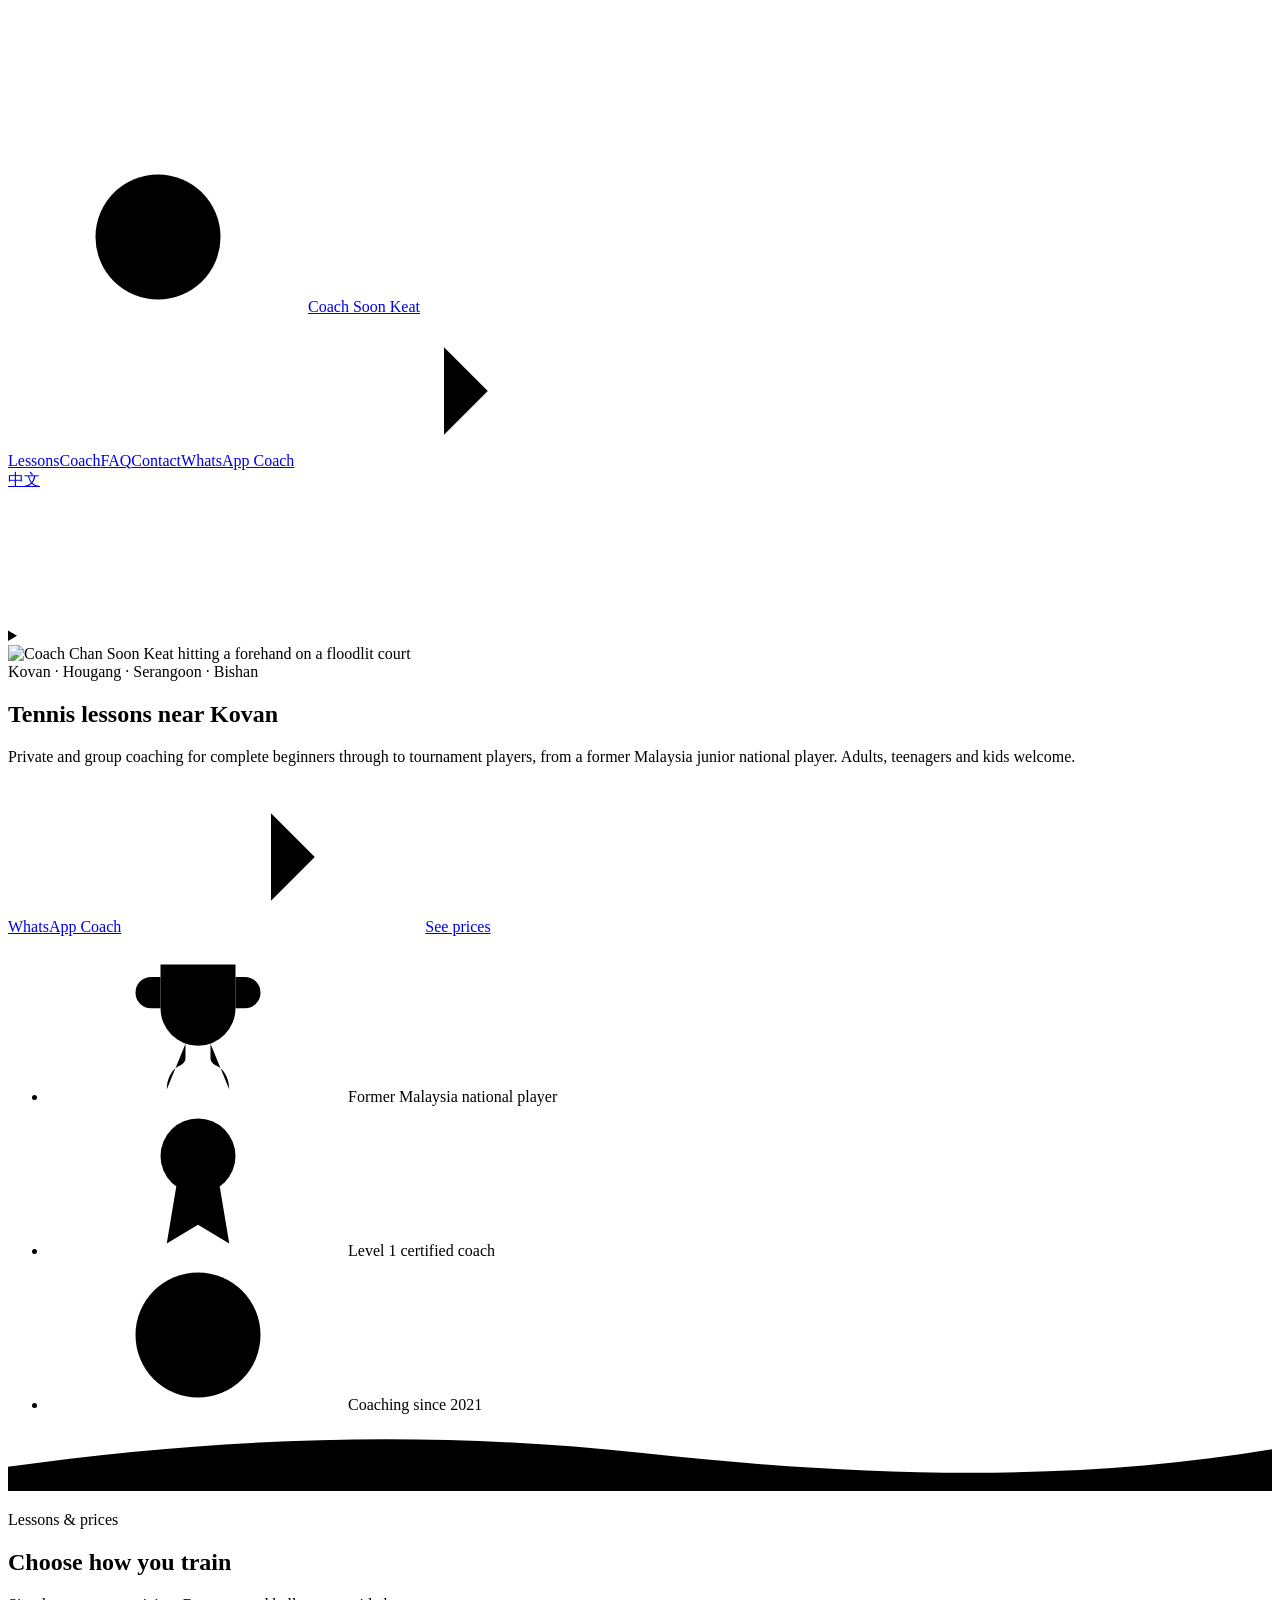
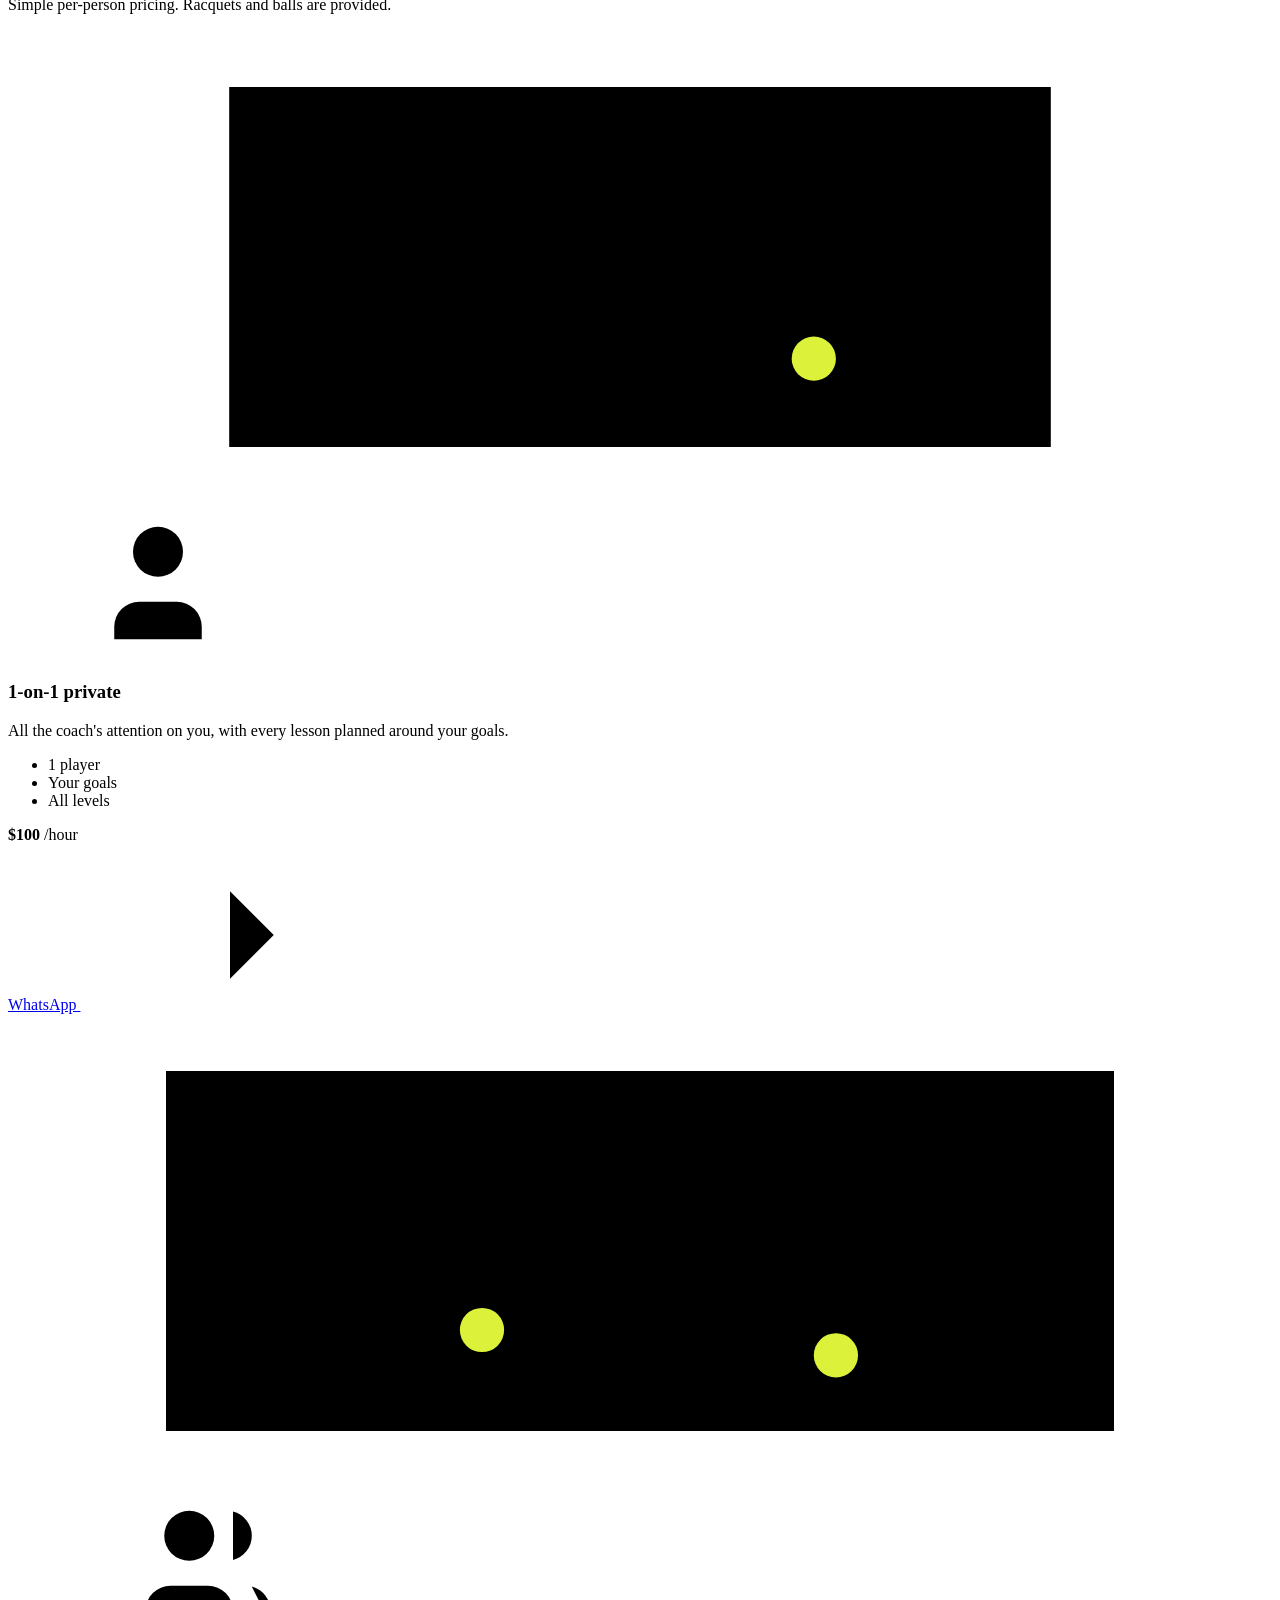
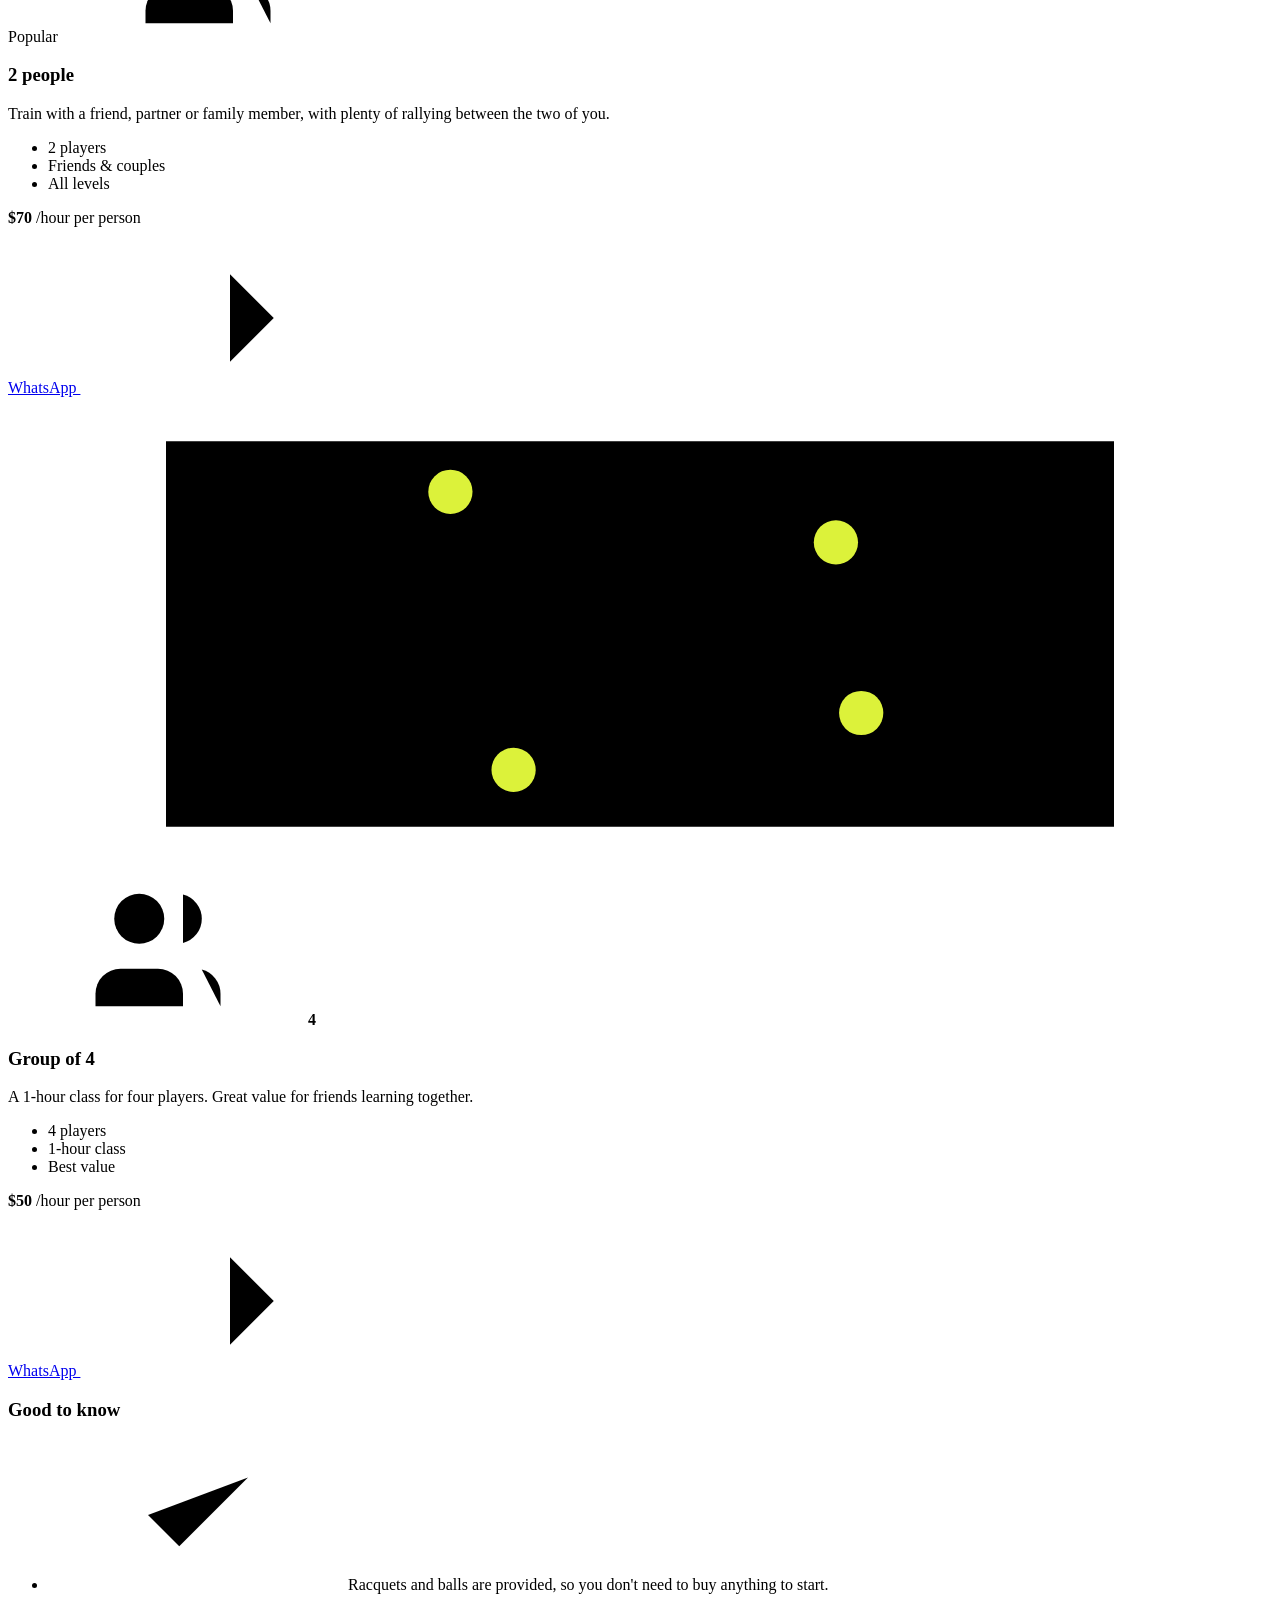
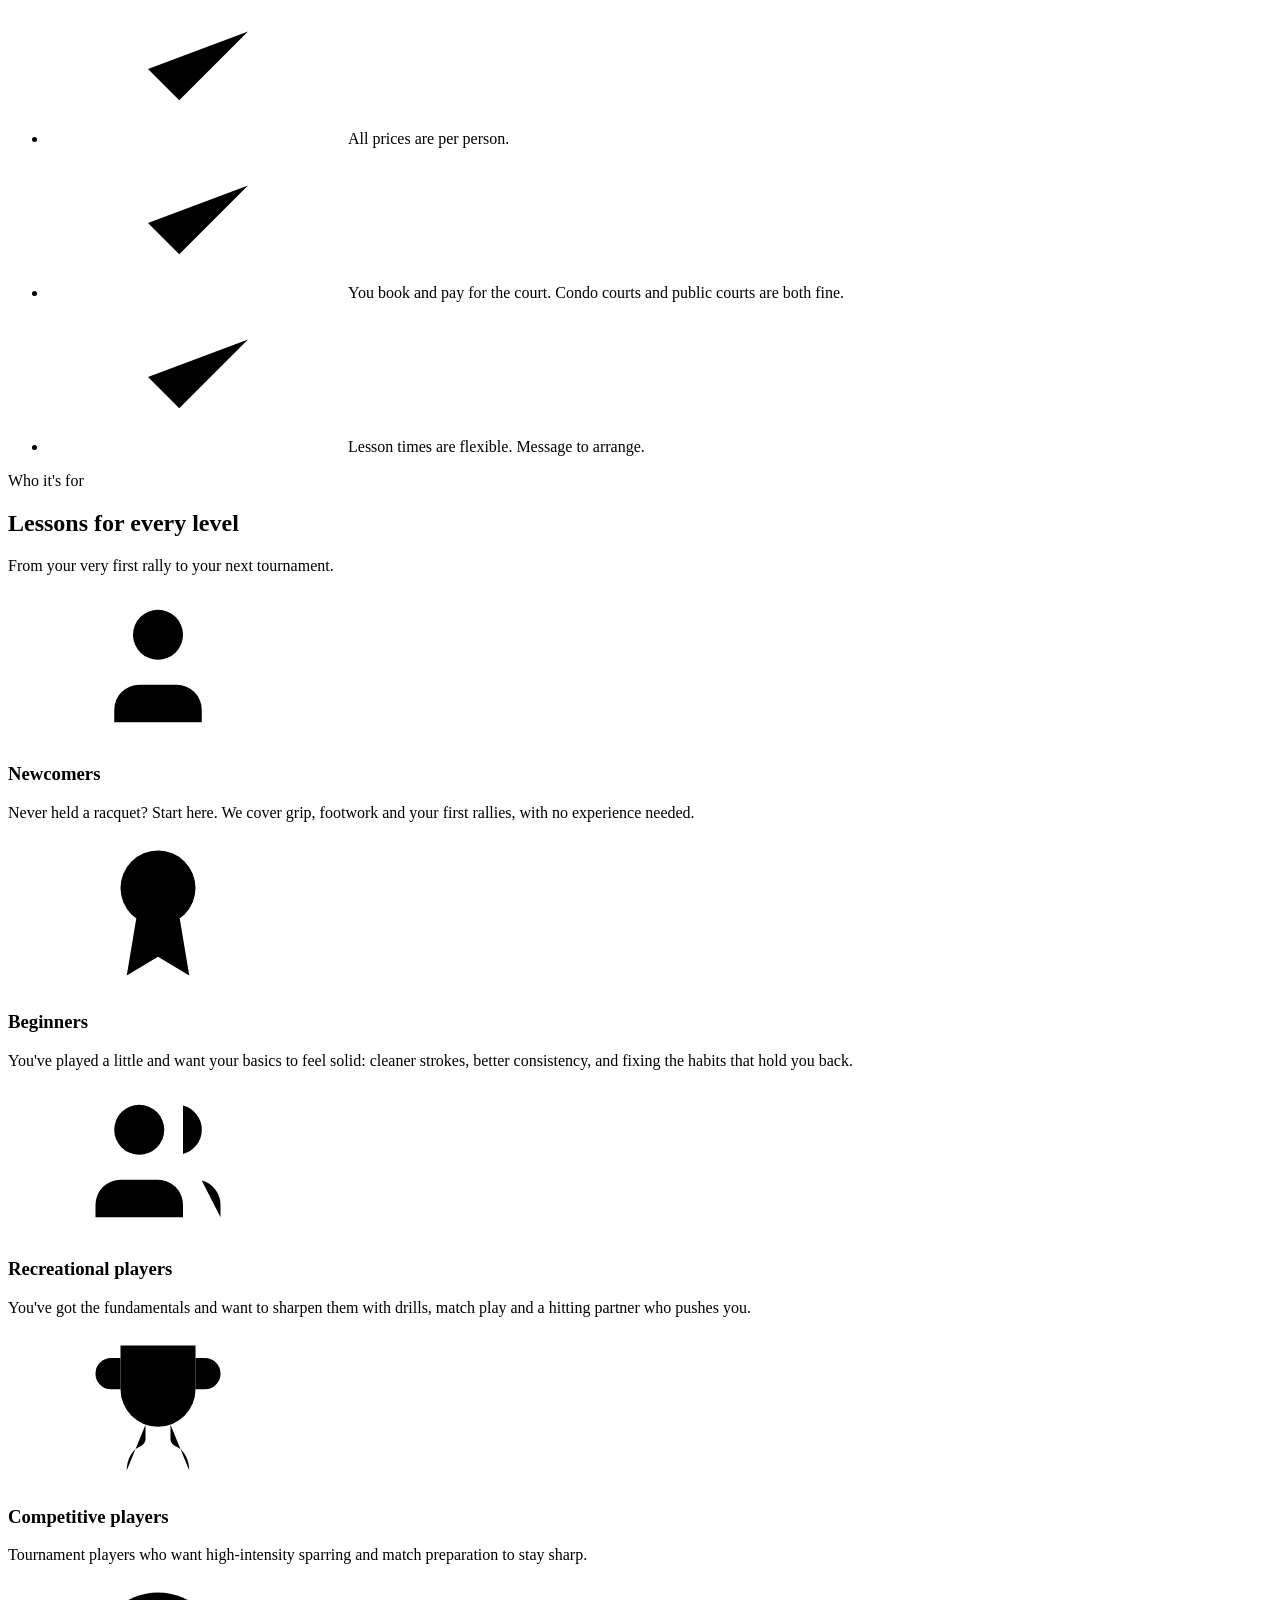
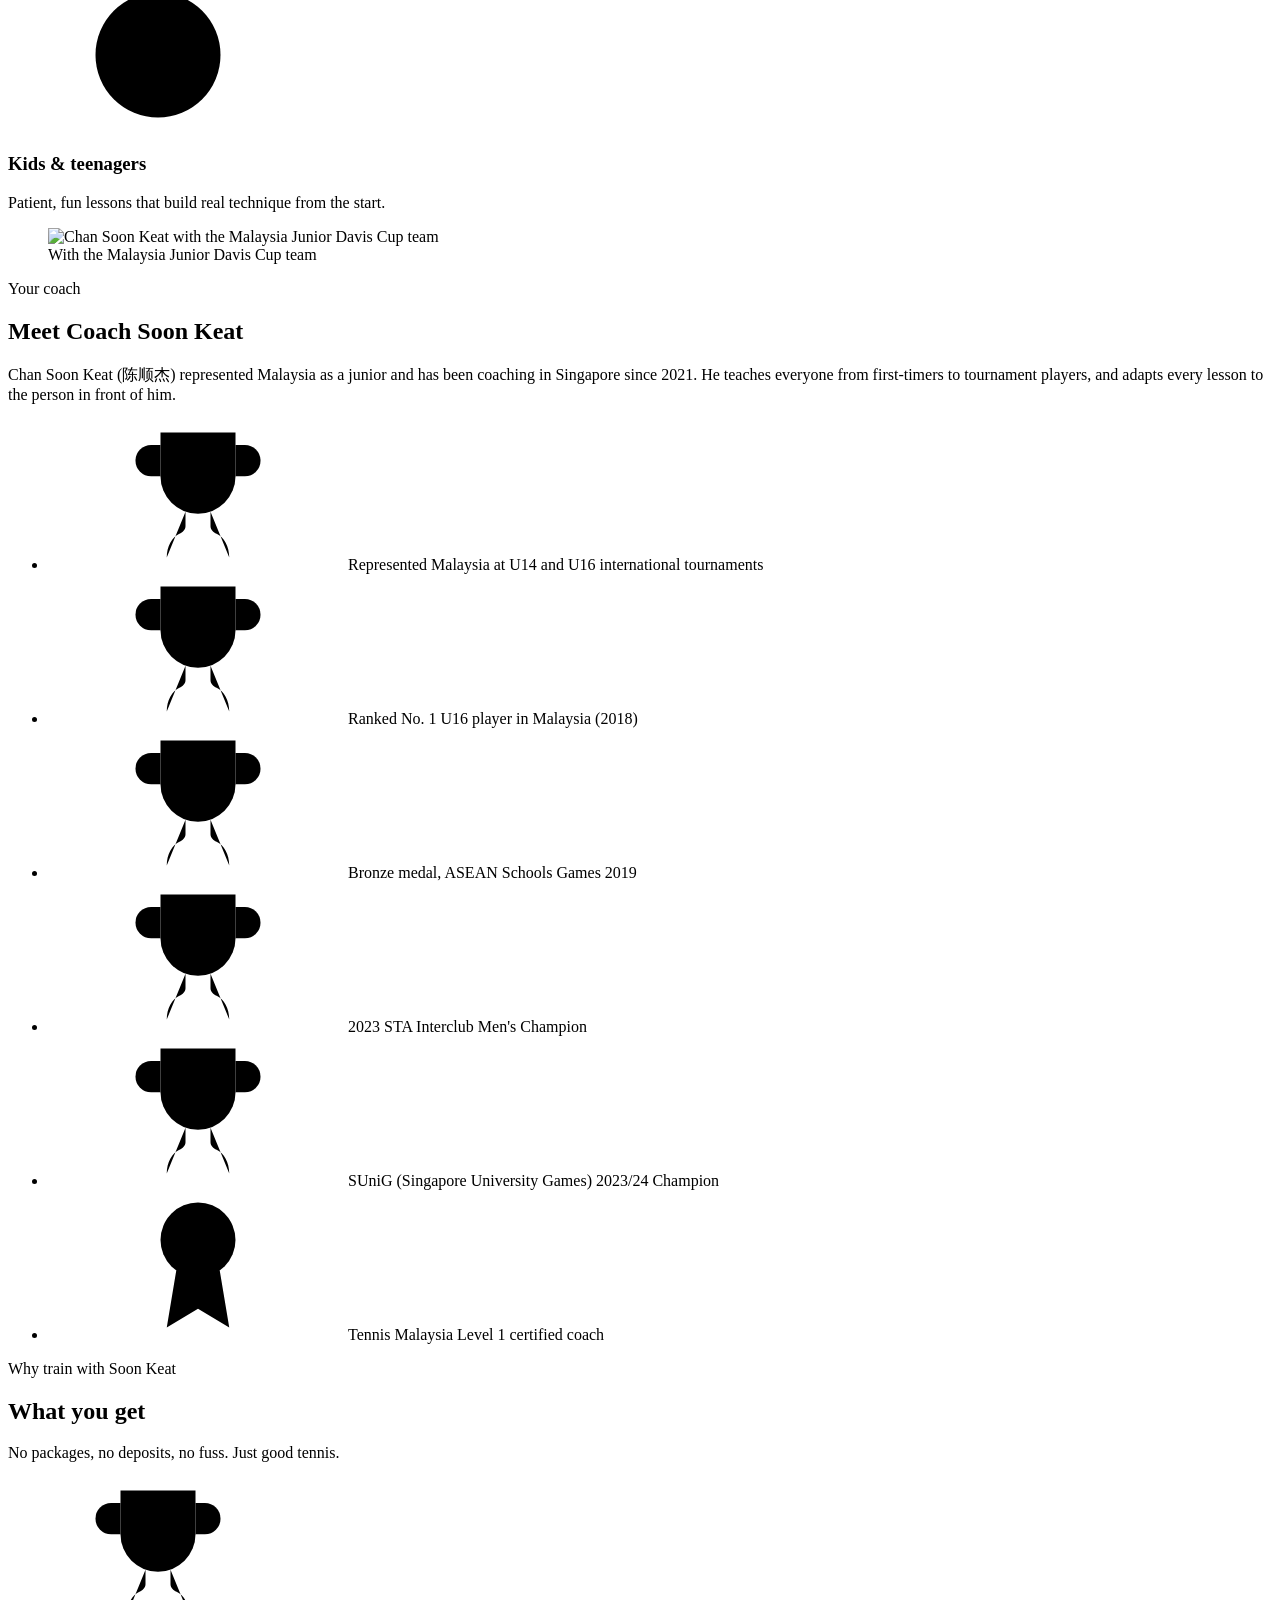
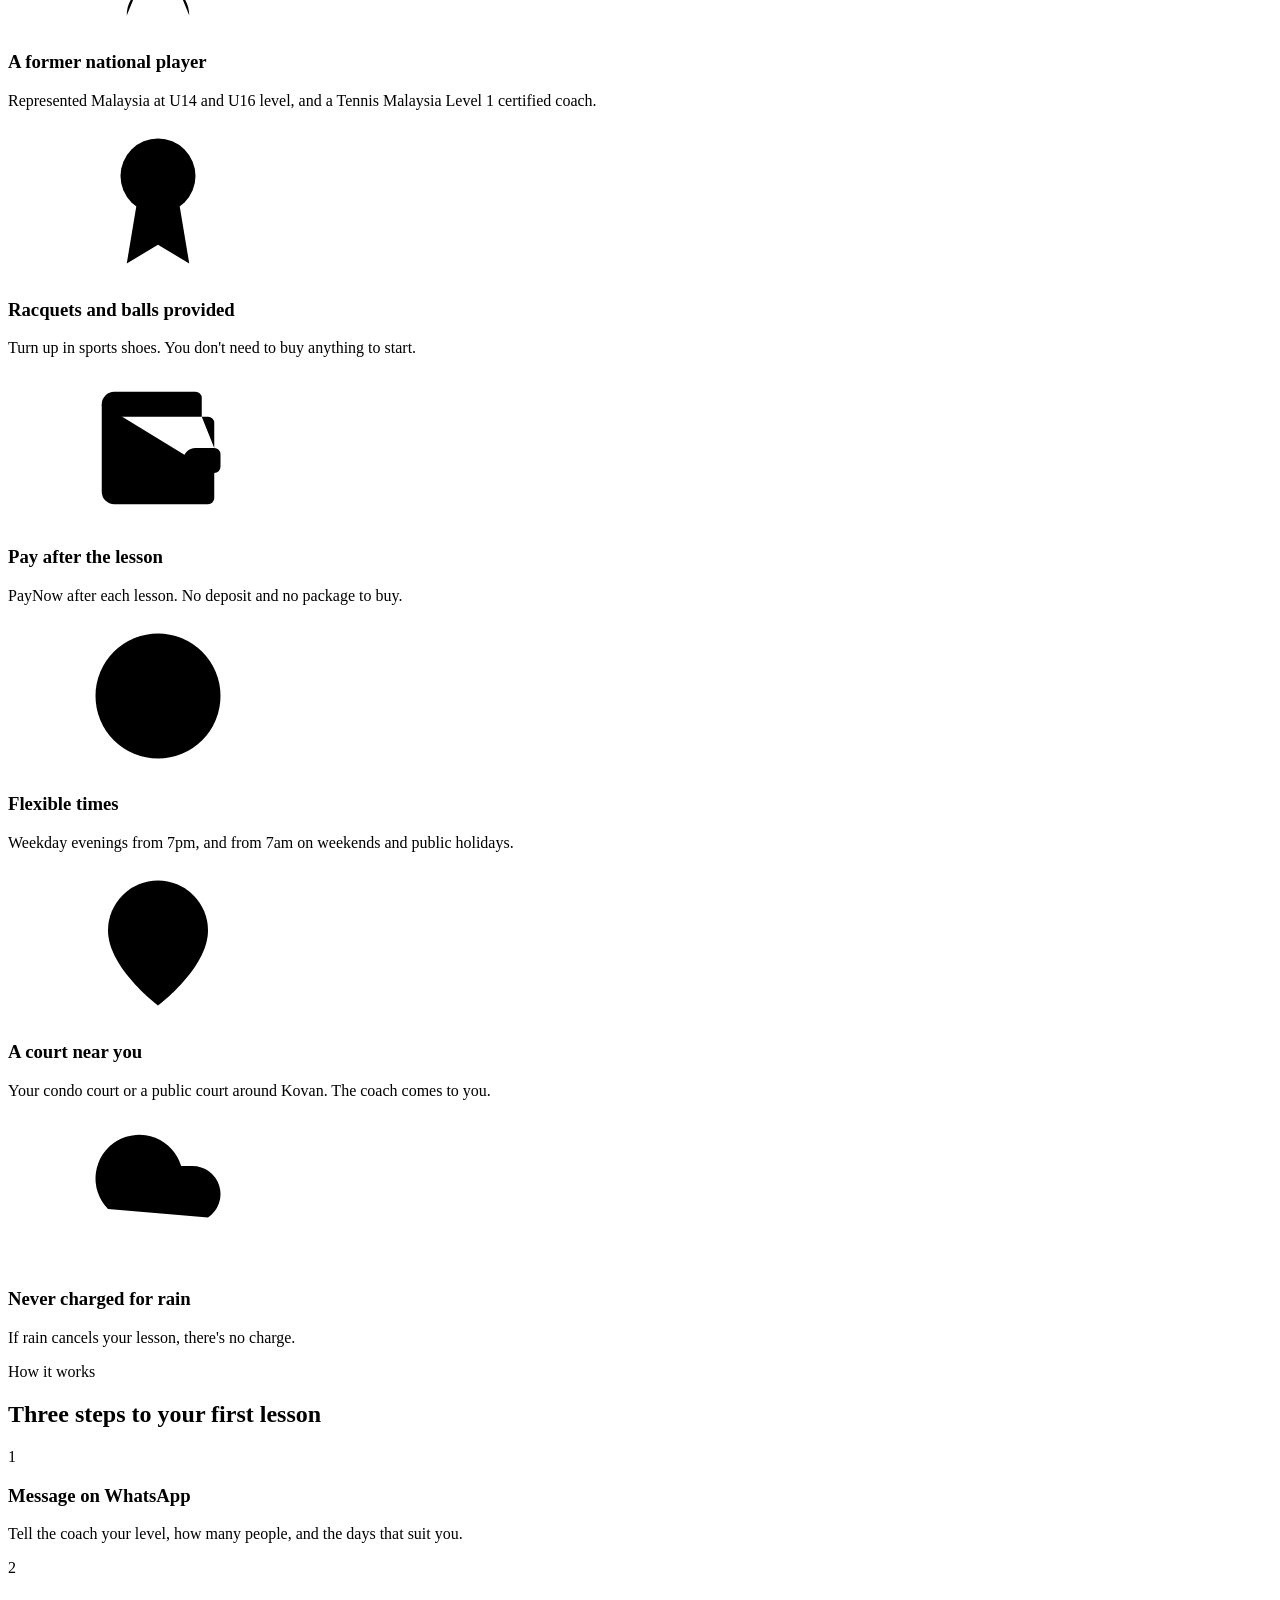
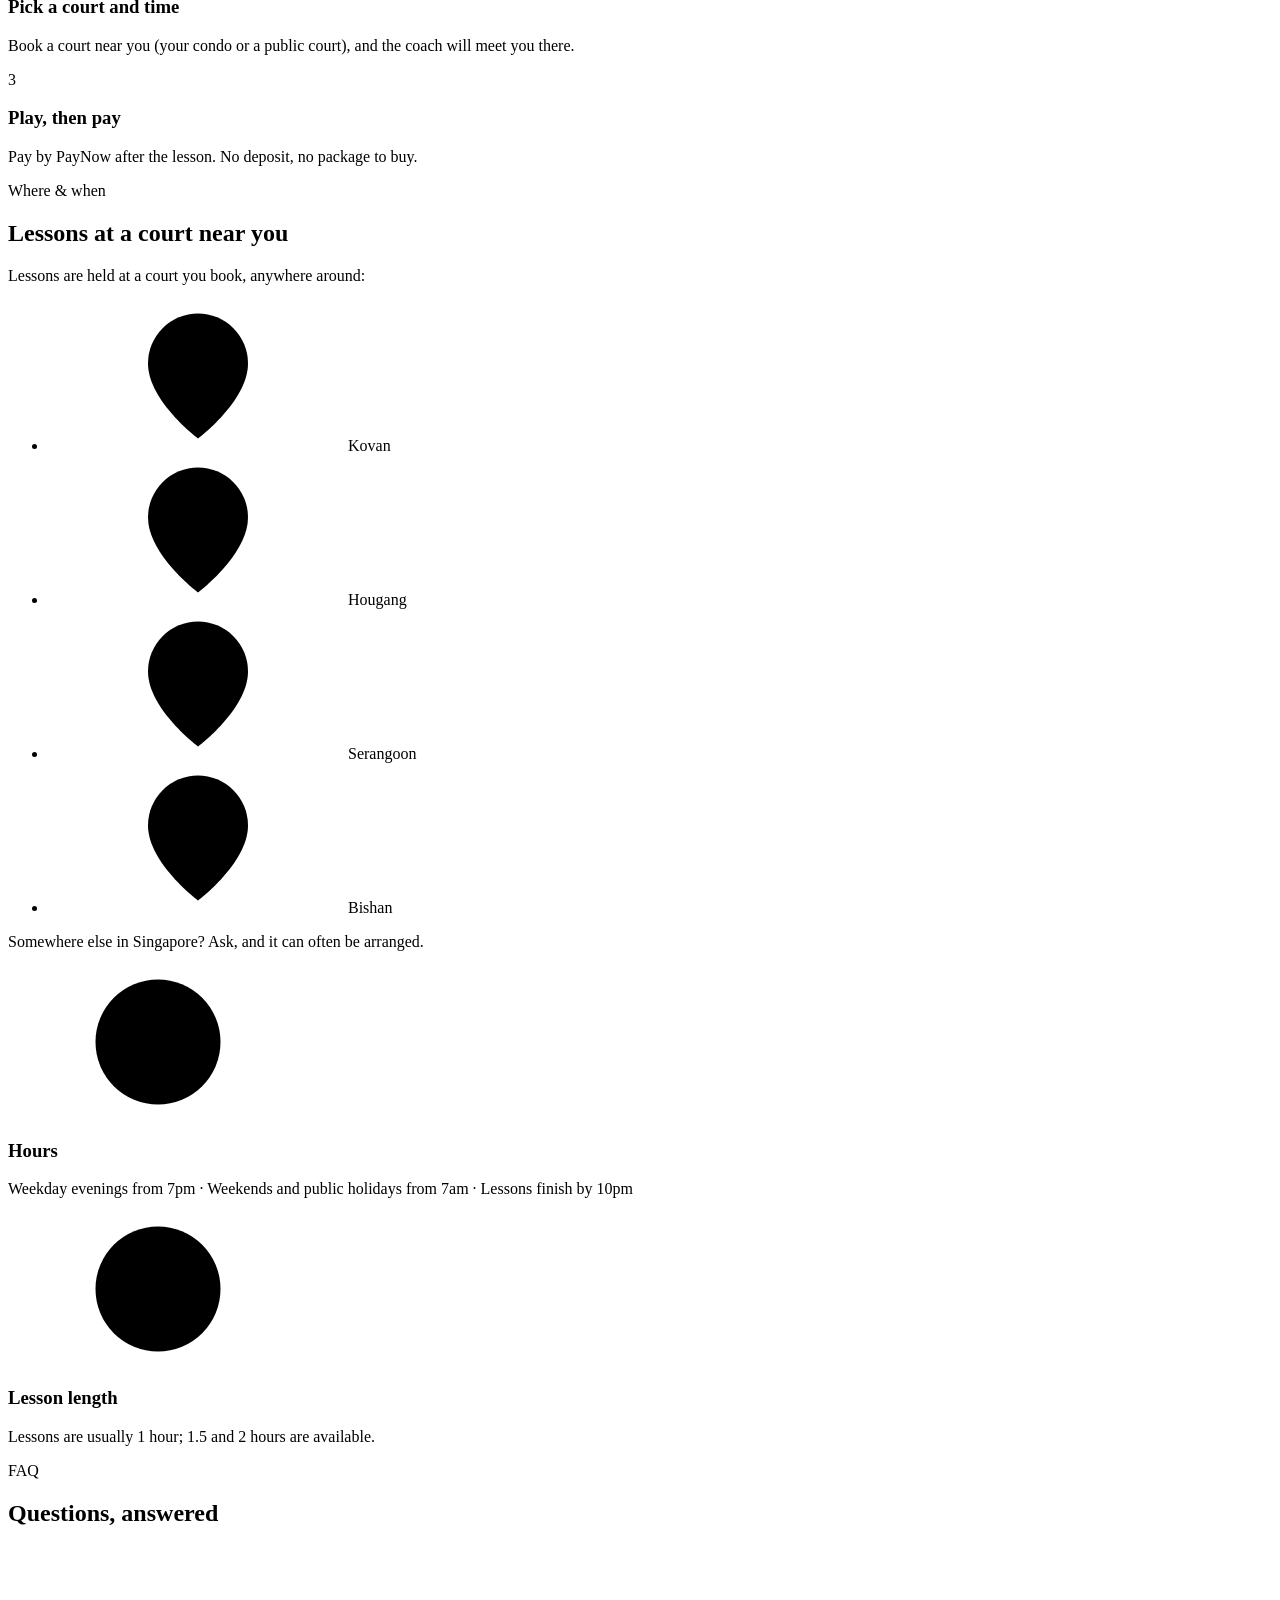
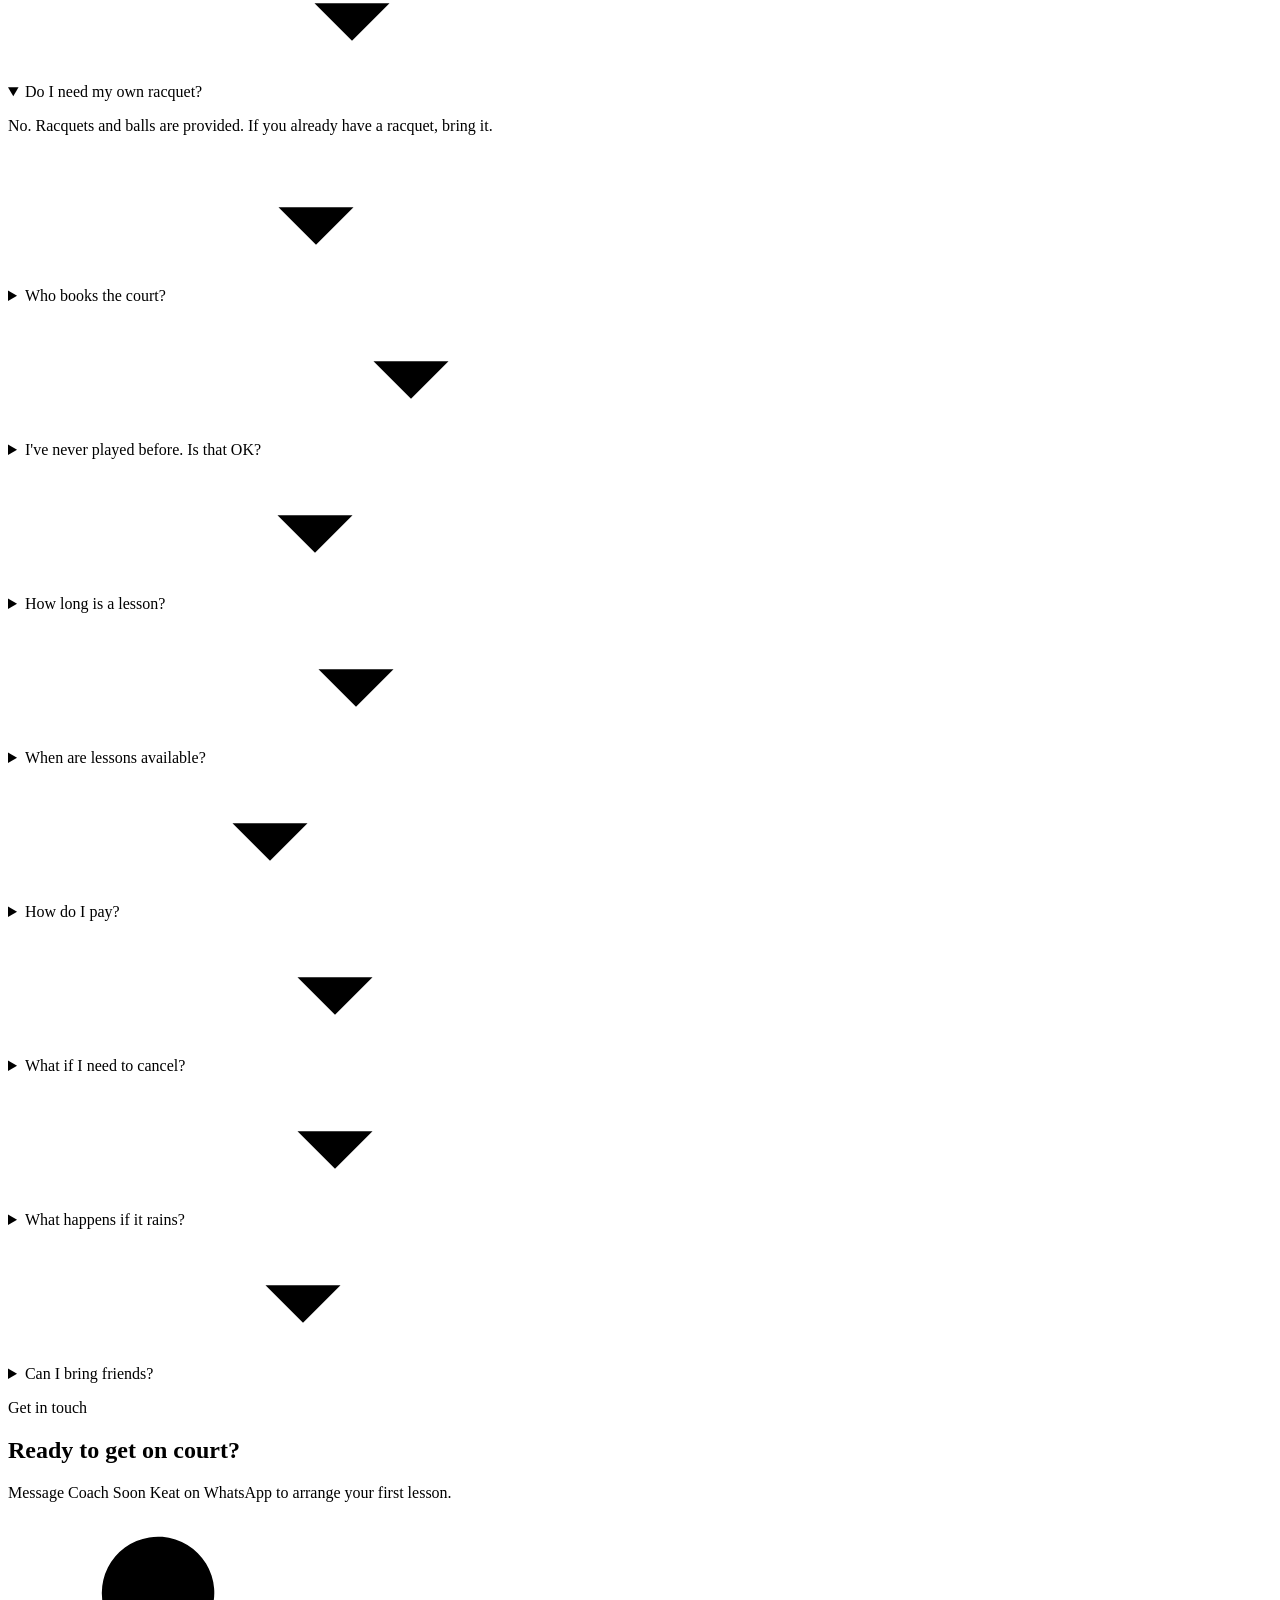
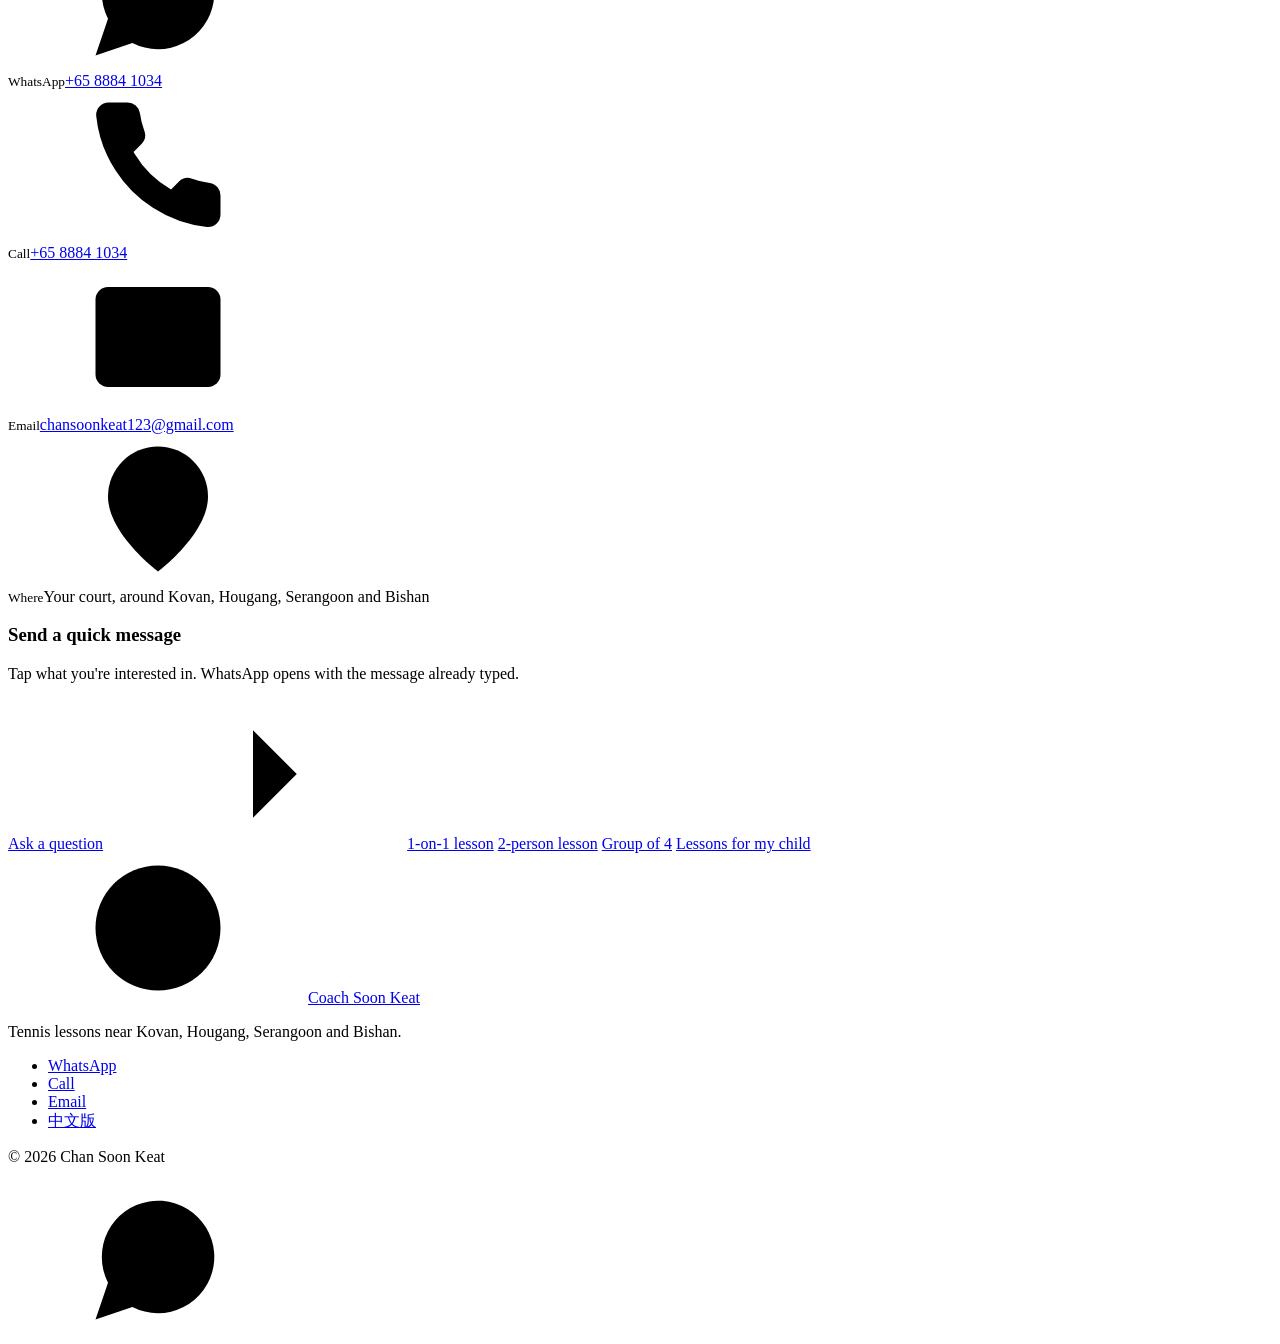
==== site/index.html @ bd3008e8 "Remove the "Tennis lessons for kids" link from the home pages The Kids & teenagers card on the Engli" ====
<!doctype html>
<html lang="en">
<head>
<meta charset="utf-8">
<meta name="viewport" content="width=device-width, initial-scale=1">
<title>Tennis Lessons near Kovan, Singapore | Coach Soon Keat</title>
<meta name="description" content="Private, 2-person and group tennis lessons near Kovan, Hougang, Serangoon and Bishan with former Malaysia junior national player Chan Soon Keat. From $50/hr. WhatsApp to book.">
<!-- google-site-verification: paste the meta tag from Search Console here -->
<link rel="canonical" href="https://kovan-tennis.pages.dev/">
<link rel="alternate" hreflang="en" href="https://kovan-tennis.pages.dev/">
<link rel="alternate" hreflang="zh-Hans" href="https://kovan-tennis.pages.dev/zh/">
<link rel="alternate" hreflang="x-default" href="https://kovan-tennis.pages.dev/">
<meta property="og:type" content="website">
<meta property="og:title" content="Tennis Lessons near Kovan, Singapore | Coach Soon Keat">
<meta property="og:description" content="Private, 2-person and group tennis lessons near Kovan, Hougang, Serangoon and Bishan with former Malaysia junior national player Chan Soon Keat. From $50/hr. WhatsApp to book.">
<meta property="og:url" content="https://kovan-tennis.pages.dev/">
<meta property="og:image" content="https://kovan-tennis.pages.dev/img/coach-forehand.jpg">
<meta property="og:image:width" content="768">
<meta property="og:image:height" content="513">
<meta property="og:locale" content="en_SG">
<meta property="og:site_name" content="Coach Soon Keat Tennis">
<meta name="twitter:card" content="summary_large_image">
<link rel="icon" href="/img/favicon.svg" type="image/svg+xml">
<meta name="theme-color" content="#0b1a33">
<link rel="preconnect" href="https://fonts.googleapis.com">
<link rel="preconnect" href="https://fonts.gstatic.com" crossorigin>
<link rel="stylesheet" href="https://fonts.googleapis.com/css2?family=Playfair+Display:wght@700&amp;display=swap">
<link rel="stylesheet" href="/css/site.css">
<script type="application/ld+json">
{
  "@context": "https://schema.org",
  "@type": "LocalBusiness",
  "@id": "https://kovan-tennis.pages.dev/#business",
  "name": "Coach Soon Keat Tennis Lessons",
  "alternateName": "陈顺杰网球教练",
  "inLanguage": "en",
  "description": "Private, 2-person and group tennis lessons near Kovan, Singapore, for adults and kids.",
  "url": "https://kovan-tennis.pages.dev/",
  "image": "https://kovan-tennis.pages.dev/img/coach-forehand.jpg",
  "telephone": "+6588841034",
  "email": "chansoonkeat123@gmail.com",
  "priceRange": "$50–$100",
  "currenciesAccepted": "SGD",
  "paymentAccepted": "PayNow",
  "areaServed": [
    {
      "@type": "Place",
      "name": "Kovan, Singapore"
    },
    {
      "@type": "Place",
      "name": "Hougang, Singapore"
    },
    {
      "@type": "Place",
      "name": "Serangoon, Singapore"
    },
    {
      "@type": "Place",
      "name": "Bishan, Singapore"
    },
    {
      "@type": "GeoCircle",
      "geoMidpoint": {
        "@type": "GeoCoordinates",
        "latitude": 1.3603,
        "longitude": 103.8851
      },
      "geoRadius": 5000
    }
  ],
  "founder": {
    "@type": "Person",
    "name": "Chan Soon Keat",
    "alternateName": "陈顺杰",
    "jobTitle": "Tennis Coach",
    "hasCredential": "Tennis Malaysia Level 1 Coach"
  },
  "hasOfferCatalog": {
    "@type": "OfferCatalog",
    "name": "Tennis lessons",
    "itemListElement": [
      {
        "@type": "Offer",
        "name": "1-on-1 private tennis lesson",
        "price": "100",
        "priceCurrency": "SGD",
        "unitText": "per hour"
      },
      {
        "@type": "Offer",
        "name": "2-person tennis lesson",
        "price": "70",
        "priceCurrency": "SGD",
        "unitText": "per person per hour"
      },
      {
        "@type": "Offer",
        "name": "Group tennis lesson (4 people)",
        "price": "50",
        "priceCurrency": "SGD",
        "unitText": "per person per hour"
      }
    ]
  },
  "openingHoursSpecification": [
    {
      "@type": "OpeningHoursSpecification",
      "dayOfWeek": [
        "Monday",
        "Tuesday",
        "Wednesday",
        "Thursday",
        "Friday"
      ],
      "opens": "19:00",
      "closes": "22:00"
    },
    {
      "@type": "OpeningHoursSpecification",
      "dayOfWeek": [
        "Saturday",
        "Sunday"
      ],
      "opens": "07:00",
      "closes": "22:00"
    }
  ],
  "knowsLanguage": [
    "en",
    "zh",
    "ms"
  ]
}
</script>
</head>
<body>
<!-- Icons: Lucide, ISC licence -->
<svg class="sprite" aria-hidden="true" focusable="false"><symbol id="i-message-circle" viewBox="0 0 24 24"><path d="M7.9 20A9 9 0 1 0 4 16.1L2 22Z"/></symbol><symbol id="i-phone" viewBox="0 0 24 24"><path d="M22 16.92v3a2 2 0 0 1-2.18 2 19.79 19.79 0 0 1-8.63-3.07 19.5 19.5 0 0 1-6-6 19.79 19.79 0 0 1-3.07-8.67A2 2 0 0 1 4.11 2h3a2 2 0 0 1 2 1.72 12.84 12.84 0 0 0 .7 2.81 2 2 0 0 1-.45 2.11L8.09 9.91a16 16 0 0 0 6 6l1.27-1.27a2 2 0 0 1 2.11-.45 12.84 12.84 0 0 0 2.81.7A2 2 0 0 1 22 16.92z"/></symbol><symbol id="i-mail" viewBox="0 0 24 24"><rect width="20" height="16" x="2" y="4" rx="2"/><path d="m22 7-8.97 5.7a1.94 1.94 0 0 1-2.06 0L2 7"/></symbol><symbol id="i-map-pin" viewBox="0 0 24 24"><path d="M20 10c0 6-8 12-8 12s-8-6-8-12a8 8 0 0 1 16 0Z"/><circle cx="12" cy="10" r="3"/></symbol><symbol id="i-clock" viewBox="0 0 24 24"><circle cx="12" cy="12" r="10"/><polyline points="12 6 12 12 16 14"/></symbol><symbol id="i-trophy" viewBox="0 0 24 24"><path d="M6 9H4.5a2.5 2.5 0 0 1 0-5H6"/><path d="M18 9h1.5a2.5 2.5 0 0 0 0-5H18"/><path d="M4 22h16"/><path d="M10 14.66V17c0 .55-.47.98-.97 1.21C7.85 18.75 7 20.24 7 22"/><path d="M14 14.66V17c0 .55.47.98.97 1.21C16.15 18.75 17 20.24 17 22"/><path d="M18 2H6v7a6 6 0 0 0 12 0V2Z"/></symbol><symbol id="i-award" viewBox="0 0 24 24"><circle cx="12" cy="8" r="6"/><path d="M15.477 12.89 17 22l-5-3-5 3 1.523-9.11"/></symbol><symbol id="i-wallet" viewBox="0 0 24 24"><path d="M19 7V4a1 1 0 0 0-1-1H5a2 2 0 0 0 0 4h15a1 1 0 0 1 1 1v4h-3a2 2 0 0 0 0 4h3a1 1 0 0 0 1-1v-2a1 1 0 0 0-1-1"/><path d="M3 5v14a2 2 0 0 0 2 2h15a1 1 0 0 0 1-1v-4"/></symbol><symbol id="i-cloud-rain" viewBox="0 0 24 24"><path d="M4 14.899A7 7 0 1 1 15.71 8h1.79a4.5 4.5 0 0 1 2.5 8.242"/><path d="M16 14v6"/><path d="M8 14v6"/><path d="M12 16v6"/></symbol><symbol id="i-users" viewBox="0 0 24 24"><path d="M16 21v-2a4 4 0 0 0-4-4H6a4 4 0 0 0-4 4v2"/><circle cx="9" cy="7" r="4"/><path d="M22 21v-2a4 4 0 0 0-3-3.87"/><path d="M16 3.13a4 4 0 0 1 0 7.75"/></symbol><symbol id="i-user" viewBox="0 0 24 24"><path d="M19 21v-2a4 4 0 0 0-4-4H9a4 4 0 0 0-4 4v2"/><circle cx="12" cy="7" r="4"/></symbol><symbol id="i-smile" viewBox="0 0 24 24"><circle cx="12" cy="12" r="10"/><path d="M8 14s1.5 2 4 2 4-2 4-2"/><line x1="9" x2="9.01" y1="9" y2="9"/><line x1="15" x2="15.01" y1="9" y2="9"/></symbol><symbol id="i-arrow-right" viewBox="0 0 24 24"><path d="M5 12h14"/><path d="m12 5 7 7-7 7"/></symbol><symbol id="i-menu" viewBox="0 0 24 24"><line x1="4" x2="20" y1="12" y2="12"/><line x1="4" x2="20" y1="6" y2="6"/><line x1="4" x2="20" y1="18" y2="18"/></symbol><symbol id="i-x" viewBox="0 0 24 24"><path d="M18 6 6 18"/><path d="m6 6 12 12"/></symbol><symbol id="i-chevron-down" viewBox="0 0 24 24"><path d="m6 9 6 6 6-6"/></symbol><symbol id="i-check" viewBox="0 0 24 24"><path d="M20 6 9 17l-5-5"/></symbol><symbol id="i-wa" viewBox="0 0 24 24"><path d="M7.9 20A9 9 0 1 0 4 16.1L2 22Z"/><g transform="translate(6.5 6.5) scale(.46)"><path stroke-width="3.8" d="M22 16.92v3a2 2 0 0 1-2.18 2 19.79 19.79 0 0 1-8.63-3.07 19.5 19.5 0 0 1-6-6 19.79 19.79 0 0 1-3.07-8.67A2 2 0 0 1 4.11 2h3a2 2 0 0 1 2 1.72 12.84 12.84 0 0 0 .7 2.81 2 2 0 0 1-.45 2.11L8.09 9.91a16 16 0 0 0 6 6l1.27-1.27a2 2 0 0 1 2.11-.45 12.84 12.84 0 0 0 2.81.7A2 2 0 0 1 22 16.92z"/></g></symbol><symbol id="i-ball" viewBox="0 0 24 24"><circle cx="12" cy="12" r="10"/><path d="M5.2 4.6C9.6 8.4 9.6 15.6 5.2 19.4"/><path d="M18.8 4.6C14.4 8.4 14.4 15.6 18.8 19.4"/></symbol></svg>
<header class="site-header">
<div class="wrap bar">
<a class="brand" href="/"><span class="logo-tile"><svg class="ic" aria-hidden="true"><use href="#i-ball"/></svg></span>Coach Soon Keat</a>
<div class="hdr-r">
<nav class="nav-inline" aria-label="Main"><a href="#prices">Lessons</a><a href="/#coach">Coach</a><a href="#faq">FAQ</a><a href="#contact">Contact</a><a class="btn btn-primary" href="https://wa.me/6588841034?text=Hi%20Coach%20Soon%20Keat%2C%20I%20found%20your%20website%20and%20I&#x27;m%20interested%20in%20tennis%20lessons%20near%20Kovan." rel="noopener">WhatsApp Coach<svg class="ic" aria-hidden="true"><use href="#i-arrow-right"/></svg></a></nav>
<a class="lang" href="/zh/" hreflang="zh-Hans" lang="zh-Hans">中文</a>
<details class="menu">
<summary aria-label="Menu"><svg class="ic ic-menu" aria-hidden="true"><use href="#i-menu"/></svg><svg class="ic ic-x" aria-hidden="true"><use href="#i-x"/></svg></summary>
<nav class="menu-panel" aria-label="Main"><a href="#prices">Lessons</a><a href="/#coach">Coach</a><a href="#faq">FAQ</a><a href="#contact">Contact</a><a class="btn btn-primary" href="https://wa.me/6588841034?text=Hi%20Coach%20Soon%20Keat%2C%20I%20found%20your%20website%20and%20I&#x27;m%20interested%20in%20tennis%20lessons%20near%20Kovan." rel="noopener">WhatsApp Coach<svg class="ic" aria-hidden="true"><use href="#i-arrow-right"/></svg></a></nav>
</details>
</div>
</div>
</header>
<main>
<section class="hero" id="top">
<img src="/img/coach-forehand.jpg" alt="Coach Chan Soon Keat hitting a forehand on a floodlit court" width="768" height="513" fetchpriority="high">
<div class="wrap"><div class="hero-inner">
<span class="badge">Kovan · Hougang · Serangoon · Bishan</span>
<h1>Tennis lessons <span class="hl">near Kovan</span></h1>
<p class="lead">Private and group coaching for complete beginners through to tournament players, from a former Malaysia junior national player. Adults, teenagers and kids welcome.</p>
<div class="hero-btns">
<a class="btn btn-primary" href="https://wa.me/6588841034?text=Hi%20Coach%20Soon%20Keat%2C%20I%20found%20your%20website%20and%20I&#x27;m%20interested%20in%20tennis%20lessons%20near%20Kovan." rel="noopener">WhatsApp Coach<svg class="ic" aria-hidden="true"><use href="#i-arrow-right"/></svg></a>
<a class="btn btn-glass" href="#prices">See prices</a>
</div>
<ul class="trust"><li><svg class="ic" aria-hidden="true"><use href="#i-trophy"/></svg>Former Malaysia national player</li><li><svg class="ic" aria-hidden="true"><use href="#i-award"/></svg>Level 1 certified coach</li><li><svg class="ic" aria-hidden="true"><use href="#i-clock"/></svg>Coaching since 2021</li></ul>
</div></div>
<svg class="wave" viewBox="0 0 1440 70" preserveAspectRatio="none" aria-hidden="true"><path d="M0 42C240 8 480 0 720 26C960 52 1200 62 1440 22V70H0Z"/></svg>
</section>
<section class="sec mist" id="prices">
<div class="wrap">
<div class="sec-head"><p class="eyebrow">Lessons &amp; prices</p><h2>Choose how you train</h2><p class="sub">Simple per-person pricing. Racquets and balls are provided.</p></div>
<div class="cards">
<article class="card">
<div class="court"><svg viewBox="0 0 400 150" preserveAspectRatio="xMidYMid slice" aria-hidden="true"><g class="lines"><path class="net" d="M70 18H330"/><path d="M70 18V132H330V18M70 74H330M200 18V74"/></g><circle cx="255" cy="104" r="7" fill="#dcf23a"/></svg><span class="glass-tile"><svg class="ic" aria-hidden="true"><use href="#i-user"/></svg></span></div>
<div class="card-body">
<h3>1-on-1 private</h3>
<p>All the coach's attention on you, with every lesson planned around your goals.</p>
<ul class="chips"><li class="chip">1 player</li><li class="chip">Your goals</li><li class="chip">All levels</li></ul>
<div class="card-foot">
<p class="price"><strong>$100</strong> <span>/hour</span></p>
<a class="go" href="https://wa.me/6588841034?text=Hi%20Coach%20Soon%20Keat%2C%20I&#x27;m%20interested%20in%20a%201-on-1%20tennis%20lesson." rel="noopener">WhatsApp <svg class="ic" aria-hidden="true"><use href="#i-arrow-right"/></svg></a>
</div>
</div>
</article>
<article class="card">
<div class="court"><svg viewBox="0 0 400 150" preserveAspectRatio="xMidYMid slice" aria-hidden="true"><g class="lines"><path class="net" d="M50 18H350"/><path d="M50 18V132H350V18M92 18V132M308 18V132M92 74H308M200 18V74"/></g><circle cx="150" cy="100" r="7" fill="#dcf23a"/><circle cx="262" cy="108" r="7" fill="#dcf23a"/></svg><span class="pop">Popular</span><span class="glass-tile"><svg class="ic" aria-hidden="true"><use href="#i-users"/></svg></span></div>
<div class="card-body">
<h3>2 people</h3>
<p>Train with a friend, partner or family member, with plenty of rallying between the two of you.</p>
<ul class="chips"><li class="chip">2 players</li><li class="chip">Friends &amp; couples</li><li class="chip">All levels</li></ul>
<div class="card-foot">
<p class="price"><strong>$70</strong> <span>/hour per person</span></p>
<a class="go" href="https://wa.me/6588841034?text=Hi%20Coach%20Soon%20Keat%2C%20I&#x27;m%20interested%20in%20a%202-person%20tennis%20lesson." rel="noopener">WhatsApp <svg class="ic" aria-hidden="true"><use href="#i-arrow-right"/></svg></a>
</div>
</div>
</article>
<article class="card">
<div class="court"><svg viewBox="0 0 400 150" preserveAspectRatio="xMidYMid slice" aria-hidden="true"><g class="lines"><path class="net" d="M50 75H350"/><path d="M50 14V136H350V14M92 14V136M308 14V136M92 44H308M92 106H308M200 44V106"/></g><circle cx="140" cy="30" r="7" fill="#dcf23a"/><circle cx="262" cy="46" r="7" fill="#dcf23a"/><circle cx="160" cy="118" r="7" fill="#dcf23a"/><circle cx="270" cy="100" r="7" fill="#dcf23a"/></svg><span class="glass-tile"><svg class="ic" aria-hidden="true"><use href="#i-users"/></svg><b>4</b></span></div>
<div class="card-body">
<h3>Group of 4</h3>
<p>A 1-hour class for four players. Great value for friends learning together.</p>
<ul class="chips"><li class="chip">4 players</li><li class="chip">1-hour class</li><li class="chip">Best value</li></ul>
<div class="card-foot">
<p class="price"><strong>$50</strong> <span>/hour per person</span></p>
<a class="go" href="https://wa.me/6588841034?text=Hi%20Coach%20Soon%20Keat%2C%20I&#x27;m%20interested%20in%20a%20group%20tennis%20lesson%20(4%20people)." rel="noopener">WhatsApp <svg class="ic" aria-hidden="true"><use href="#i-arrow-right"/></svg></a>
</div>
</div>
</article>
</div>
<div class="know"><h3>Good to know</h3><ul><li><svg class="ic" aria-hidden="true"><use href="#i-check"/></svg><span>Racquets and balls are provided, so you don't need to buy anything to start.</span></li><li><svg class="ic" aria-hidden="true"><use href="#i-check"/></svg><span>All prices are per person.</span></li><li><svg class="ic" aria-hidden="true"><use href="#i-check"/></svg><span>You book and pay for the court. Condo courts and public courts are both fine.</span></li><li><svg class="ic" aria-hidden="true"><use href="#i-check"/></svg><span>Lesson times are flexible. Message to arrange.</span></li></ul></div>
</div>
</section>
<section class="sec" id="levels">
<div class="wrap">
<div class="sec-head"><p class="eyebrow">Who it's for</p><h2>Lessons for every level</h2><p class="sub">From your very first rally to your next tournament.</p></div>
<div class="levels">
<article class="level"><span class="tile"><svg class="ic" aria-hidden="true"><use href="#i-user"/></svg></span><div><h3>Newcomers</h3><p>Never held a racquet? Start here. We cover grip, footwork and your first rallies, with no experience needed.</p></div></article>
<article class="level"><span class="tile"><svg class="ic" aria-hidden="true"><use href="#i-award"/></svg></span><div><h3>Beginners</h3><p>You've played a little and want your basics to feel solid: cleaner strokes, better consistency, and fixing the habits that hold you back.</p></div></article>
<article class="level"><span class="tile"><svg class="ic" aria-hidden="true"><use href="#i-users"/></svg></span><div><h3>Recreational players</h3><p>You've got the fundamentals and want to sharpen them with drills, match play and a hitting partner who pushes you.</p></div></article>
<article class="level"><span class="tile"><svg class="ic" aria-hidden="true"><use href="#i-trophy"/></svg></span><div><h3>Competitive players</h3><p>Tournament players who want high-intensity sparring and match preparation to stay sharp.</p></div></article>
<article class="level"><span class="tile"><svg class="ic" aria-hidden="true"><use href="#i-smile"/></svg></span><div><h3>Kids &amp; teenagers</h3><p>Patient, fun lessons that build real technique from the start.</p></div></article>
</div>
</div>
</section>
<section class="sec mist" id="coach">
<div class="wrap split">
<figure class="photo">
<img src="/img/malaysia-junior-davis-cup.jpg" alt="Chan Soon Keat with the Malaysia Junior Davis Cup team" width="437" height="405" loading="lazy" decoding="async">
<figcaption>With the Malaysia Junior Davis Cup team</figcaption>
</figure>
<div>
<div class="sec-head left"><p class="eyebrow">Your coach</p><h2>Meet Coach Soon Keat</h2></div>
<p class="intro">Chan Soon Keat (陈顺杰) represented Malaysia as a junior and has been coaching in Singapore since 2021. He teaches everyone from first-timers to tournament players, and adapts every lesson to the person in front of him.</p>
<ul class="ach"><li><svg class="ic" aria-hidden="true"><use href="#i-trophy"/></svg><span>Represented Malaysia at U14 and U16 international tournaments</span></li><li><svg class="ic" aria-hidden="true"><use href="#i-trophy"/></svg><span>Ranked No. 1 U16 player in Malaysia (2018)</span></li><li><svg class="ic" aria-hidden="true"><use href="#i-trophy"/></svg><span>Bronze medal, ASEAN Schools Games 2019</span></li><li><svg class="ic" aria-hidden="true"><use href="#i-trophy"/></svg><span>2023 STA Interclub Men's Champion</span></li><li><svg class="ic" aria-hidden="true"><use href="#i-trophy"/></svg><span>SUniG (Singapore University Games) 2023/24 Champion</span></li><li><svg class="ic" aria-hidden="true"><use href="#i-award"/></svg><span>Tennis Malaysia Level 1 certified coach</span></li></ul>
</div>
</div>
</section>
<section class="sec" id="why">
<div class="wrap">
<div class="sec-head"><p class="eyebrow">Why train with Soon Keat</p><h2>What you get</h2><p class="sub">No packages, no deposits, no fuss. Just good tennis.</p></div>
<div class="feats">
<div class="feat"><span class="tile"><svg class="ic" aria-hidden="true"><use href="#i-trophy"/></svg></span><h3>A former national player</h3><p>Represented Malaysia at U14 and U16 level, and a Tennis Malaysia Level 1 certified coach.</p></div><div class="feat"><span class="tile"><svg class="ic" aria-hidden="true"><use href="#i-award"/></svg></span><h3>Racquets and balls provided</h3><p>Turn up in sports shoes. You don't need to buy anything to start.</p></div><div class="feat"><span class="tile"><svg class="ic" aria-hidden="true"><use href="#i-wallet"/></svg></span><h3>Pay after the lesson</h3><p>PayNow after each lesson. No deposit and no package to buy.</p></div><div class="feat"><span class="tile"><svg class="ic" aria-hidden="true"><use href="#i-clock"/></svg></span><h3>Flexible times</h3><p>Weekday evenings from 7pm, and from 7am on weekends and public holidays.</p></div><div class="feat"><span class="tile"><svg class="ic" aria-hidden="true"><use href="#i-map-pin"/></svg></span><h3>A court near you</h3><p>Your condo court or a public court around Kovan. The coach comes to you.</p></div><div class="feat"><span class="tile"><svg class="ic" aria-hidden="true"><use href="#i-cloud-rain"/></svg></span><h3>Never charged for rain</h3><p>If rain cancels your lesson, there's no charge.</p></div>
</div>
</div>
</section>
<section class="sec mist" id="how">
<div class="wrap">
<div class="sec-head"><p class="eyebrow">How it works</p><h2>Three steps to your first lesson</h2></div>
<div class="steps">
<article class="step"><span class="num" aria-hidden="true">1</span><h3>Message on WhatsApp</h3><p>Tell the coach your level, how many people, and the days that suit you.</p></article><article class="step"><span class="num" aria-hidden="true">2</span><h3>Pick a court and time</h3><p>Book a court near you (your condo or a public court), and the coach will meet you there.</p></article><article class="step"><span class="num" aria-hidden="true">3</span><h3>Play, then pay</h3><p>Pay by PayNow after the lesson. No deposit, no package to buy.</p></article>
</div>
</div>
</section>
<section class="sec" id="where">
<div class="wrap where">
<div class="sec-head"><p class="eyebrow">Where &amp; when</p><h2>Lessons at a court near you</h2></div>
<p>Lessons are held at a court you book, anywhere around:</p>
<ul class="areas"><li class="area"><svg class="ic" aria-hidden="true"><use href="#i-map-pin"/></svg>Kovan</li><li class="area"><svg class="ic" aria-hidden="true"><use href="#i-map-pin"/></svg>Hougang</li><li class="area"><svg class="ic" aria-hidden="true"><use href="#i-map-pin"/></svg>Serangoon</li><li class="area"><svg class="ic" aria-hidden="true"><use href="#i-map-pin"/></svg>Bishan</li></ul>
<p>Somewhere else in Singapore? Ask, and it can often be arranged.</p>
<div class="info">
<article class="card"><div class="card-body"><span class="tile"><svg class="ic" aria-hidden="true"><use href="#i-clock"/></svg></span><h3>Hours</h3><p>Weekday evenings from 7pm · Weekends and public holidays from 7am · Lessons finish by 10pm</p></div></article>
<article class="card"><div class="card-body"><span class="tile"><svg class="ic" aria-hidden="true"><use href="#i-clock"/></svg></span><h3>Lesson length</h3><p>Lessons are usually 1 hour; 1.5 and 2 hours are available.</p></div></article>
</div>
</div>
</section>
<section class="sec mist" id="faq">
<div class="wrap">
<div class="sec-head"><p class="eyebrow">FAQ</p><h2>Questions, answered</h2></div>
<div class="faq">
<details open><summary>Do I need my own racquet?<svg class="ic" aria-hidden="true"><use href="#i-chevron-down"/></svg></summary><p>No. Racquets and balls are provided. If you already have a racquet, bring it.</p></details>
<details><summary>Who books the court?<svg class="ic" aria-hidden="true"><use href="#i-chevron-down"/></svg></summary><p>You do. Book any court near you, such as your condo's court or a public court, and pay the court fee directly. The coach comes to you.</p></details>
<details><summary>I've never played before. Is that OK?<svg class="ic" aria-hidden="true"><use href="#i-chevron-down"/></svg></summary><p>Absolutely. Complete beginners are very welcome. The first lesson starts from how to hold the racquet.</p></details>
<details><summary>How long is a lesson?<svg class="ic" aria-hidden="true"><use href="#i-chevron-down"/></svg></summary><p>Usually 1 hour. 1.5-hour and 2-hour lessons are also available. Group classes are 1 hour.</p></details>
<details><summary>When are lessons available?<svg class="ic" aria-hidden="true"><use href="#i-chevron-down"/></svg></summary><p>Weekday evenings from 7pm, and from 7am on weekends and public holidays. Every lesson finishes by 10pm.</p></details>
<details><summary>How do I pay?<svg class="ic" aria-hidden="true"><use href="#i-chevron-down"/></svg></summary><p>By PayNow after the lesson. There's no deposit and no package to buy. You pay per lesson.</p></details>
<details><summary>What if I need to cancel?<svg class="ic" aria-hidden="true"><use href="#i-chevron-down"/></svg></summary><p>Cancel at least 3 days ahead and there's no charge. Closer to the day, just message the reason and the coach will sort it out fairly.</p></details>
<details><summary>What happens if it rains?<svg class="ic" aria-hidden="true"><use href="#i-chevron-down"/></svg></summary><p>The coach will check in with you before the lesson. A lesson cancelled because of rain is never charged.</p></details>
<details><summary>Can I bring friends?<svg class="ic" aria-hidden="true"><use href="#i-chevron-down"/></svg></summary><p>Yes. 2 people is $70/hour each, and a group of 4 is $50/hour each.</p></details>
</div>
</div>
</section>
<section class="sec" id="contact">
<div class="wrap contact">
<div>
<div class="sec-head left"><p class="eyebrow">Get in touch</p><h2>Ready to get on court?</h2><p class="sub">Message Coach Soon Keat on WhatsApp to arrange your first lesson.</p></div>
<div class="rows">
<div class="crow"><span class="tile"><svg class="ic" aria-hidden="true"><use href="#i-wa"/></svg></span><div><small>WhatsApp</small><a href="https://wa.me/6588841034?text=Hi%20Coach%20Soon%20Keat%2C%20I%20found%20your%20website%20and%20I&#x27;m%20interested%20in%20tennis%20lessons%20near%20Kovan." rel="noopener">+65 8884 1034</a></div></div>
<div class="crow"><span class="tile"><svg class="ic" aria-hidden="true"><use href="#i-phone"/></svg></span><div><small>Call</small><a href="tel:+6588841034">+65 8884 1034</a></div></div>
<div class="crow"><span class="tile"><svg class="ic" aria-hidden="true"><use href="#i-mail"/></svg></span><div><small>Email</small><a href="mailto:chansoonkeat123@gmail.com">chansoonkeat123@gmail.com</a></div></div>
<div class="crow"><span class="tile"><svg class="ic" aria-hidden="true"><use href="#i-map-pin"/></svg></span><div><small>Where</small><span>Your court, around Kovan, Hougang, Serangoon and Bishan</span></div></div>
</div>
</div>
<div class="cc">
<h3>Send a quick message</h3>
<p>Tap what you're interested in. WhatsApp opens with the message already typed.</p>
<a class="btn btn-primary" href="https://wa.me/6588841034?text=Hi%20Coach%20Soon%20Keat%2C%20I%20found%20your%20website%20and%20I&#x27;m%20interested%20in%20tennis%20lessons%20near%20Kovan." rel="noopener">Ask a question<svg class="ic" aria-hidden="true"><use href="#i-arrow-right"/></svg></a>
<a class="btn btn-outline" href="https://wa.me/6588841034?text=Hi%20Coach%20Soon%20Keat%2C%20I&#x27;m%20interested%20in%20a%201-on-1%20tennis%20lesson." rel="noopener">1-on-1 lesson</a>
<a class="btn btn-outline" href="https://wa.me/6588841034?text=Hi%20Coach%20Soon%20Keat%2C%20I&#x27;m%20interested%20in%20a%202-person%20tennis%20lesson." rel="noopener">2-person lesson</a>
<a class="btn btn-outline" href="https://wa.me/6588841034?text=Hi%20Coach%20Soon%20Keat%2C%20I&#x27;m%20interested%20in%20a%20group%20tennis%20lesson%20(4%20people)." rel="noopener">Group of 4</a>
<a class="btn btn-outline" href="https://wa.me/6588841034?text=Hi%20Coach%20Soon%20Keat%2C%20I&#x27;m%20interested%20in%20tennis%20lessons%20for%20my%20child." rel="noopener">Lessons for my child</a>
</div>
</div>
</section>
</main>
<footer class="site-foot">
<div class="wrap">
<a class="brand" href="/"><span class="logo-tile"><svg class="ic" aria-hidden="true"><use href="#i-ball"/></svg></span>Coach Soon Keat</a>
<p>Tennis lessons near Kovan, Hougang, Serangoon and Bishan.</p>
<ul>
<li><a href="https://wa.me/6588841034?text=Hi%20Coach%20Soon%20Keat%2C%20I%20found%20your%20website%20and%20I&#x27;m%20interested%20in%20tennis%20lessons%20near%20Kovan." rel="noopener">WhatsApp</a></li>
<li><a href="tel:+6588841034">Call</a></li>
<li><a href="mailto:chansoonkeat123@gmail.com">Email</a></li>
<li><a href="/zh/" hreflang="zh-Hans" lang="zh-Hans">中文版</a></li>
</ul>
<p class="copy">© 2026 Chan Soon Keat</p>
</div>
</footer>
<a class="fab" href="https://wa.me/6588841034?text=Hi%20Coach%20Soon%20Keat%2C%20I%20found%20your%20website%20and%20I&#x27;m%20interested%20in%20tennis%20lessons%20near%20Kovan." rel="noopener" aria-label="WhatsApp Coach Soon Keat"><svg class="ic" aria-hidden="true"><use href="#i-wa"/></svg></a>
</body>
</html>
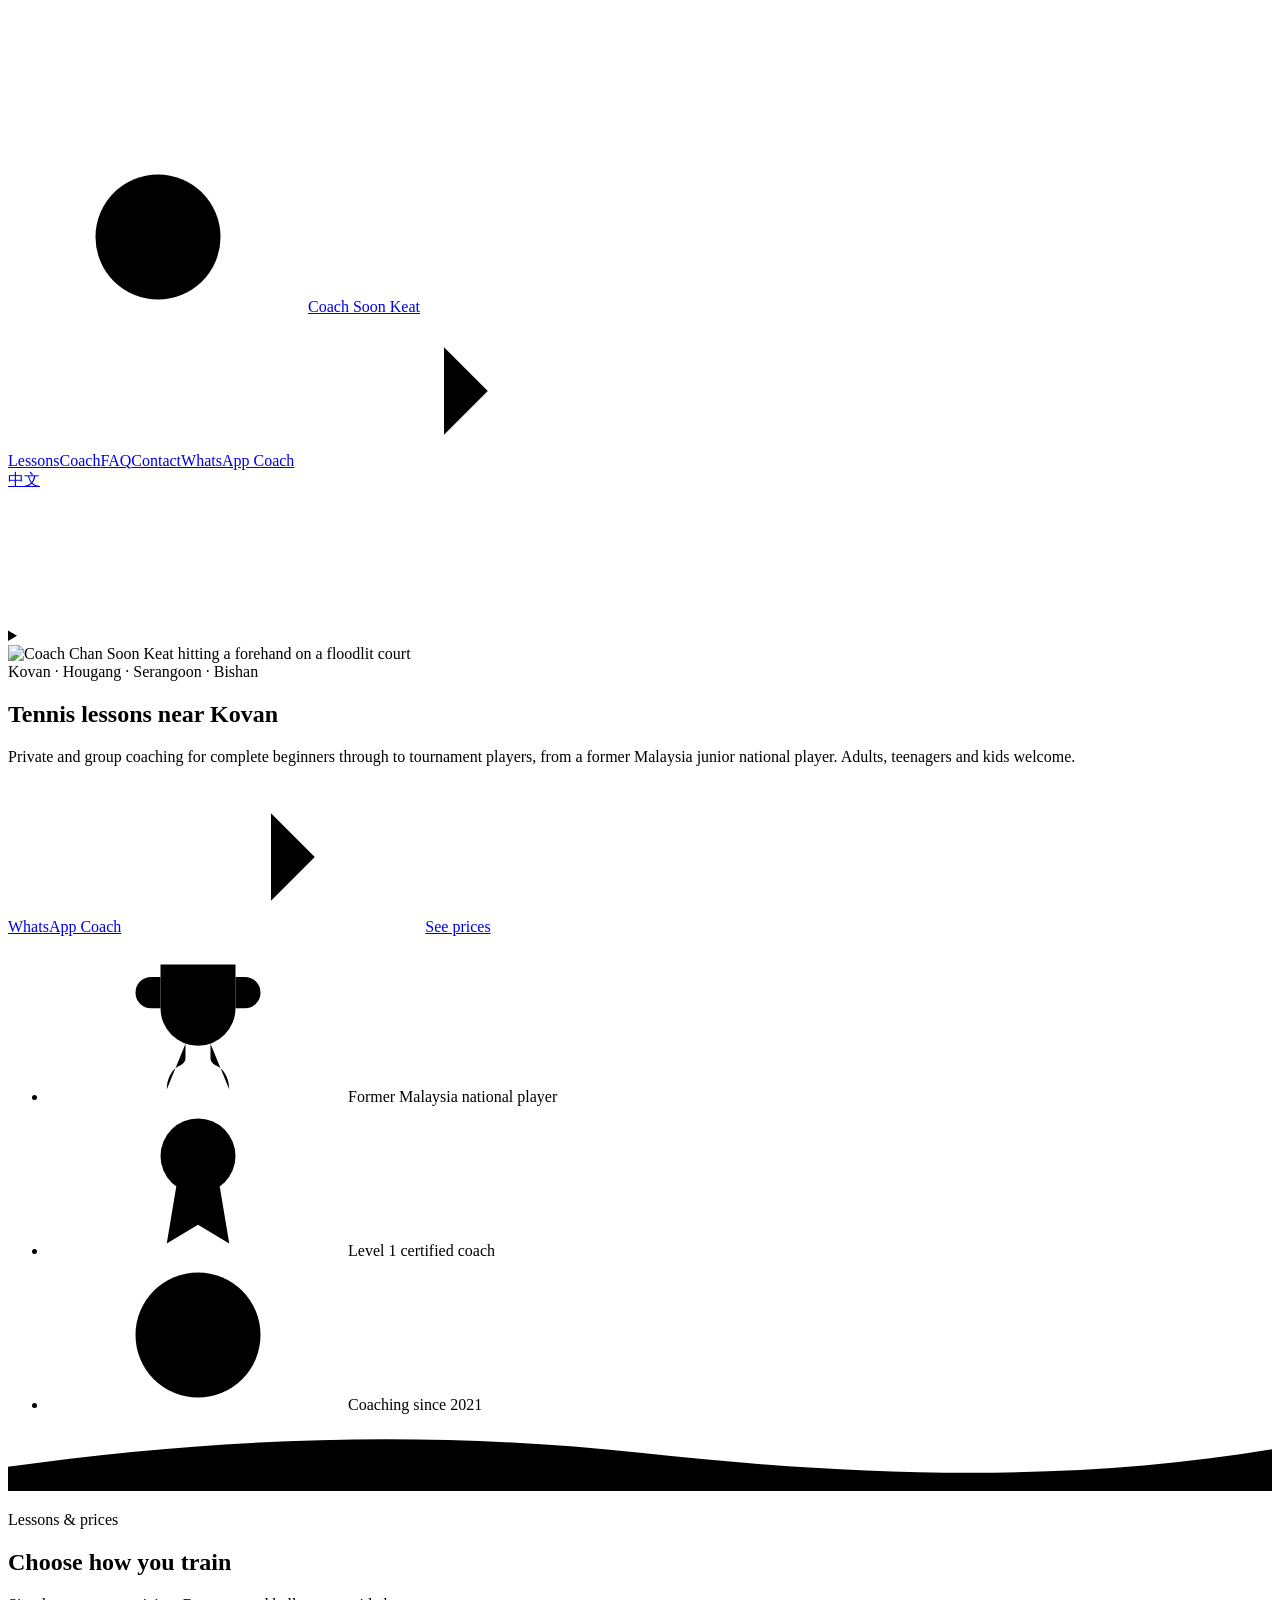
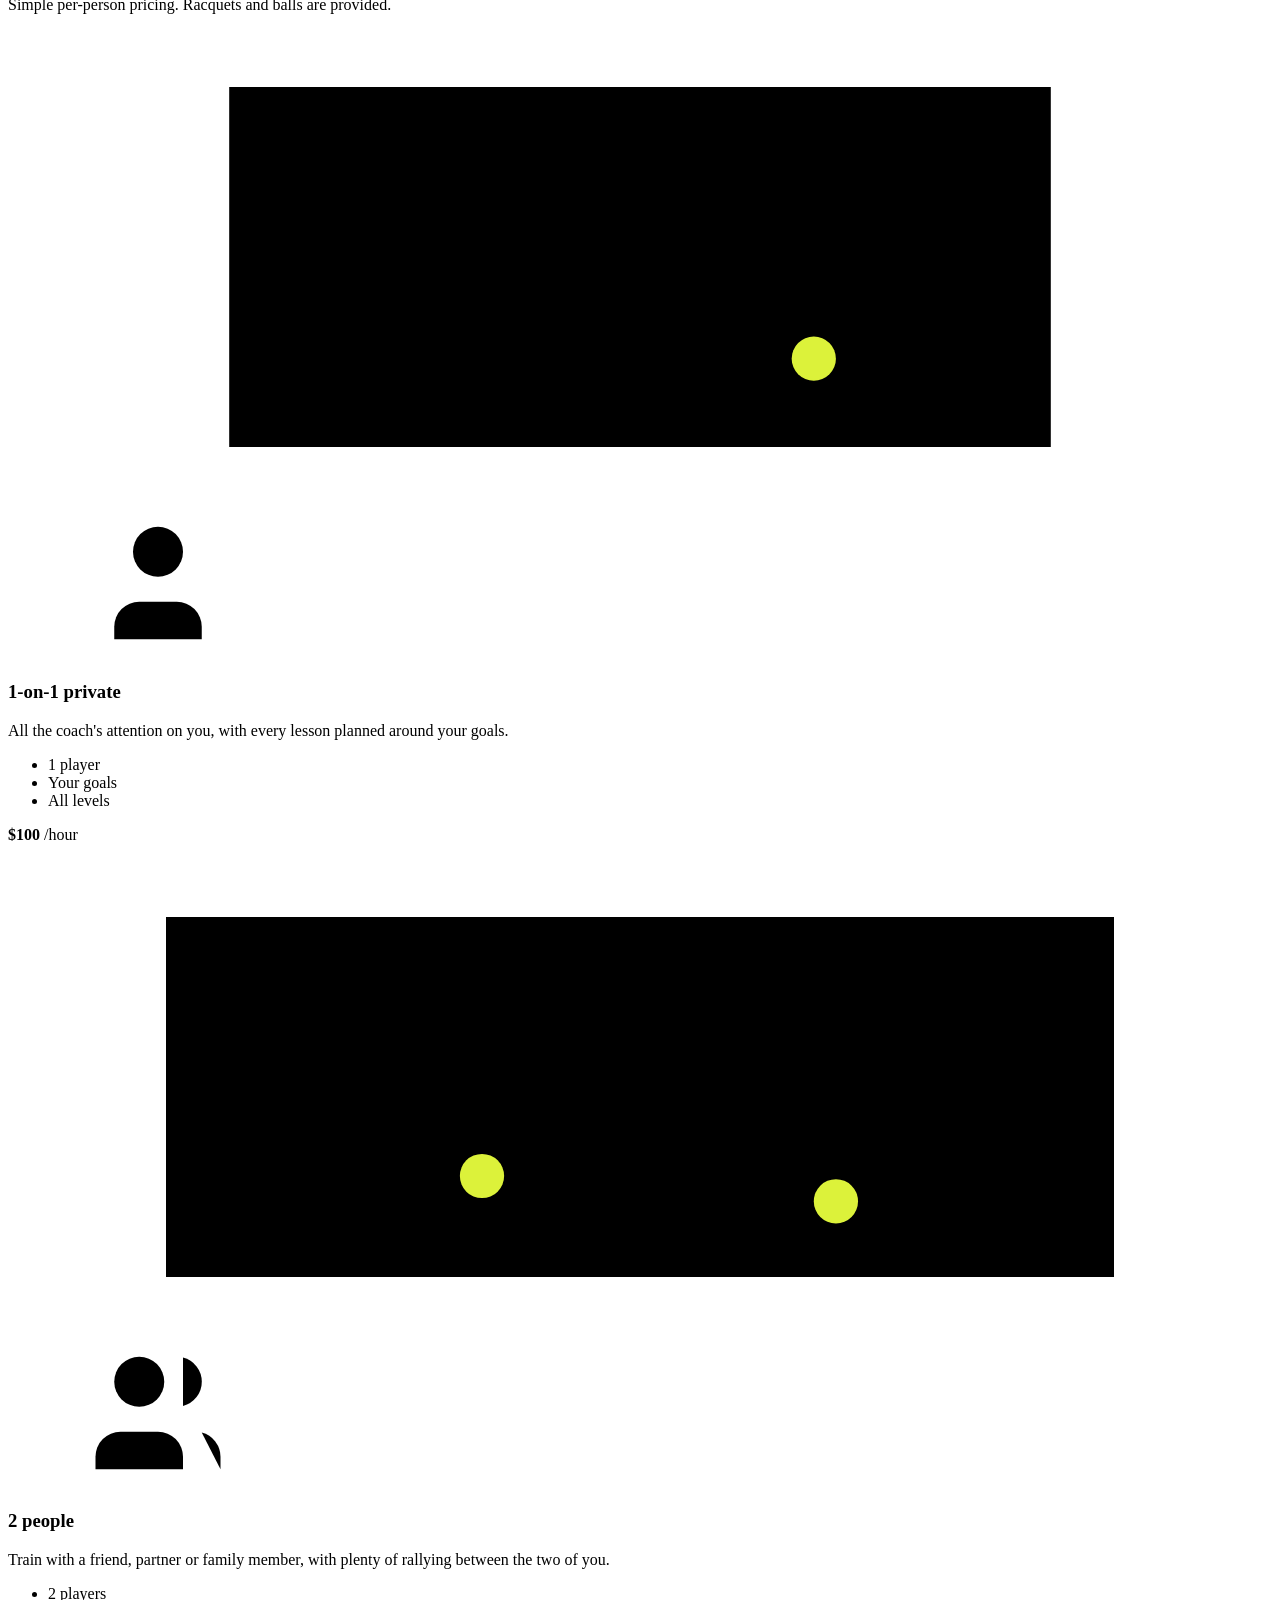
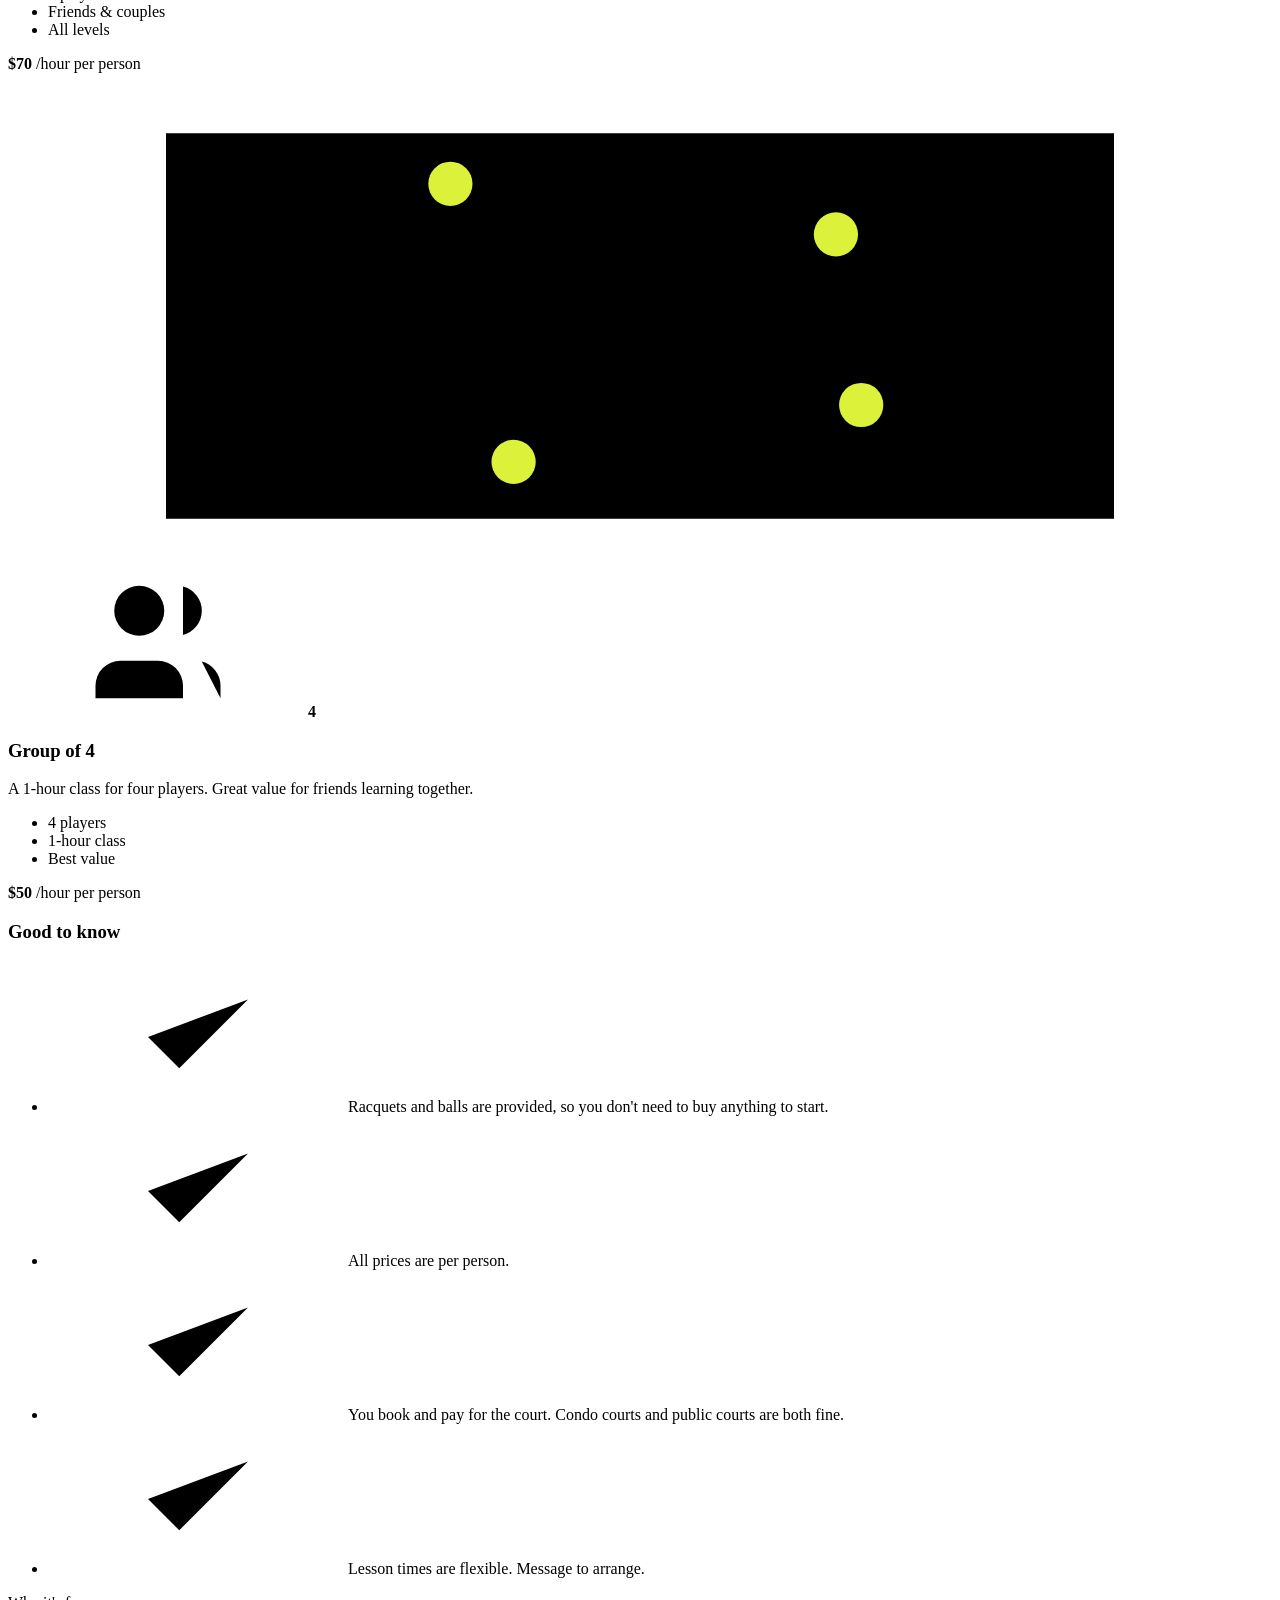
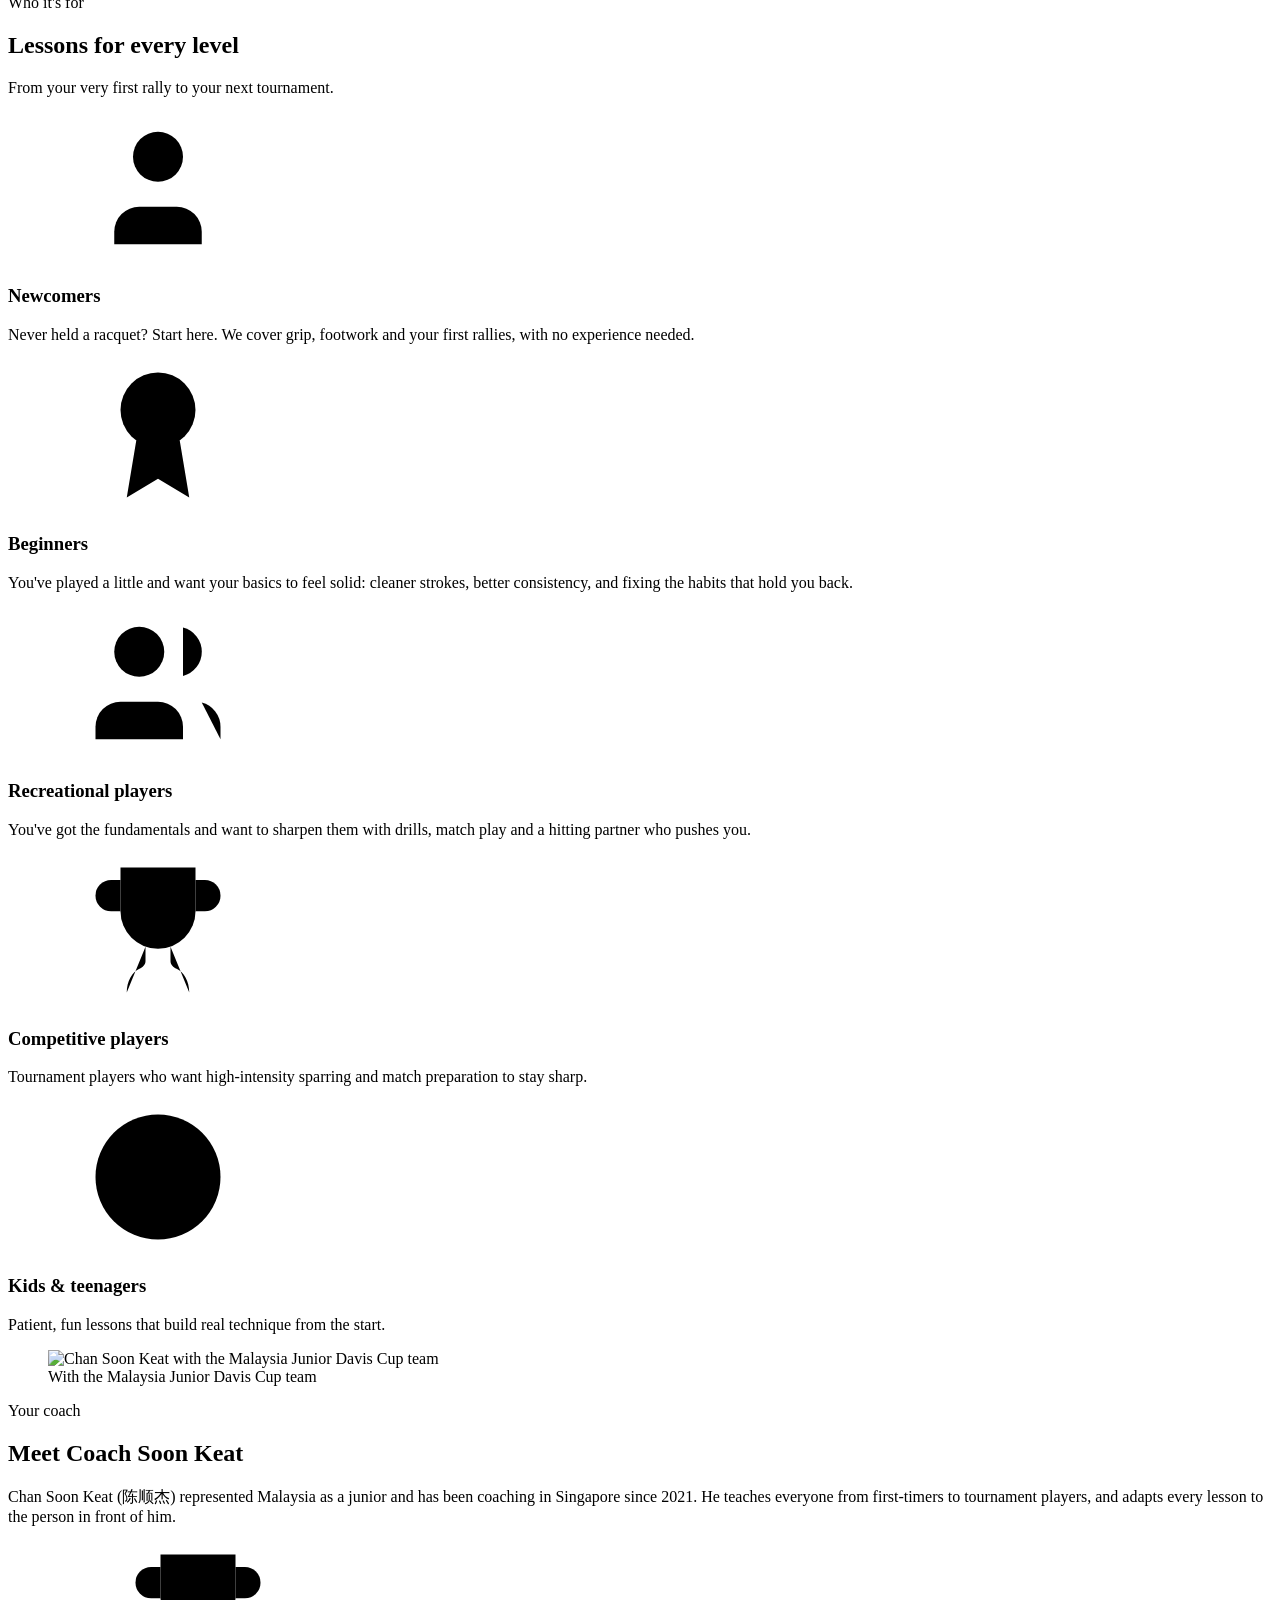
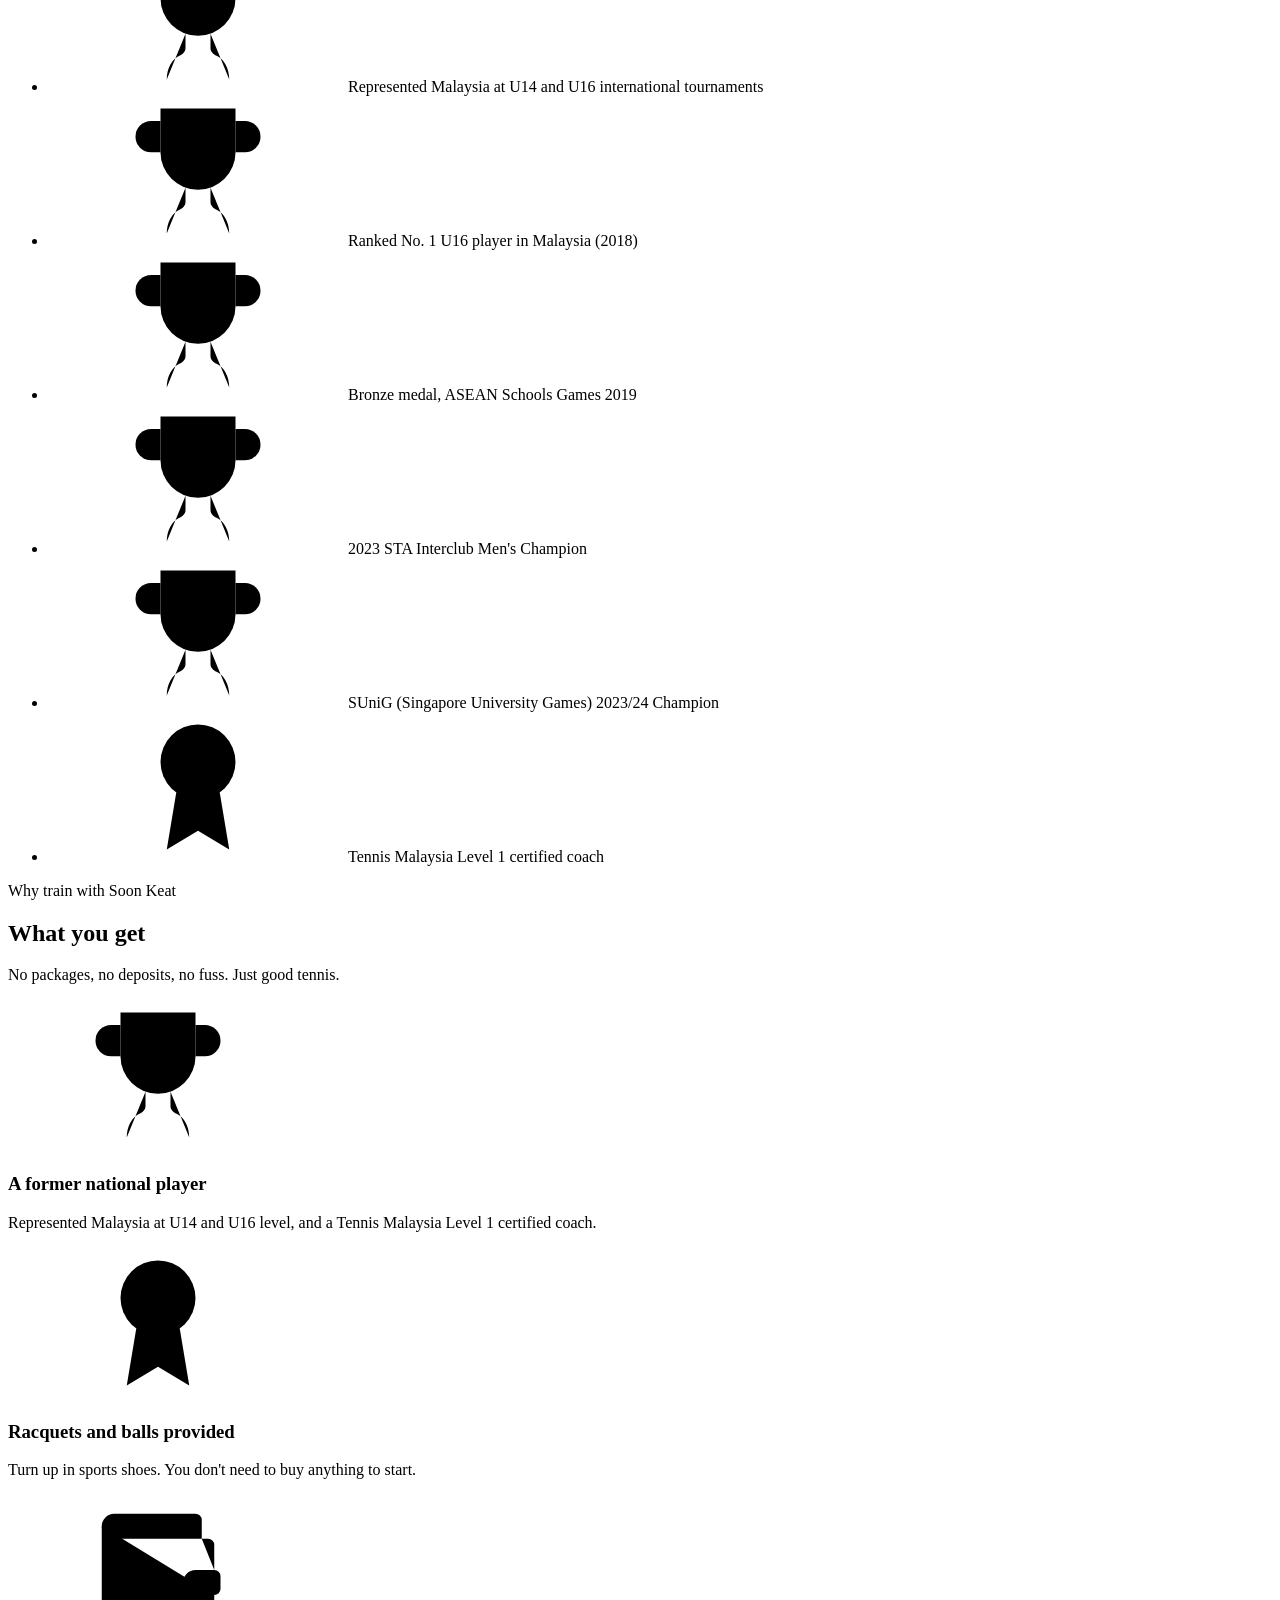
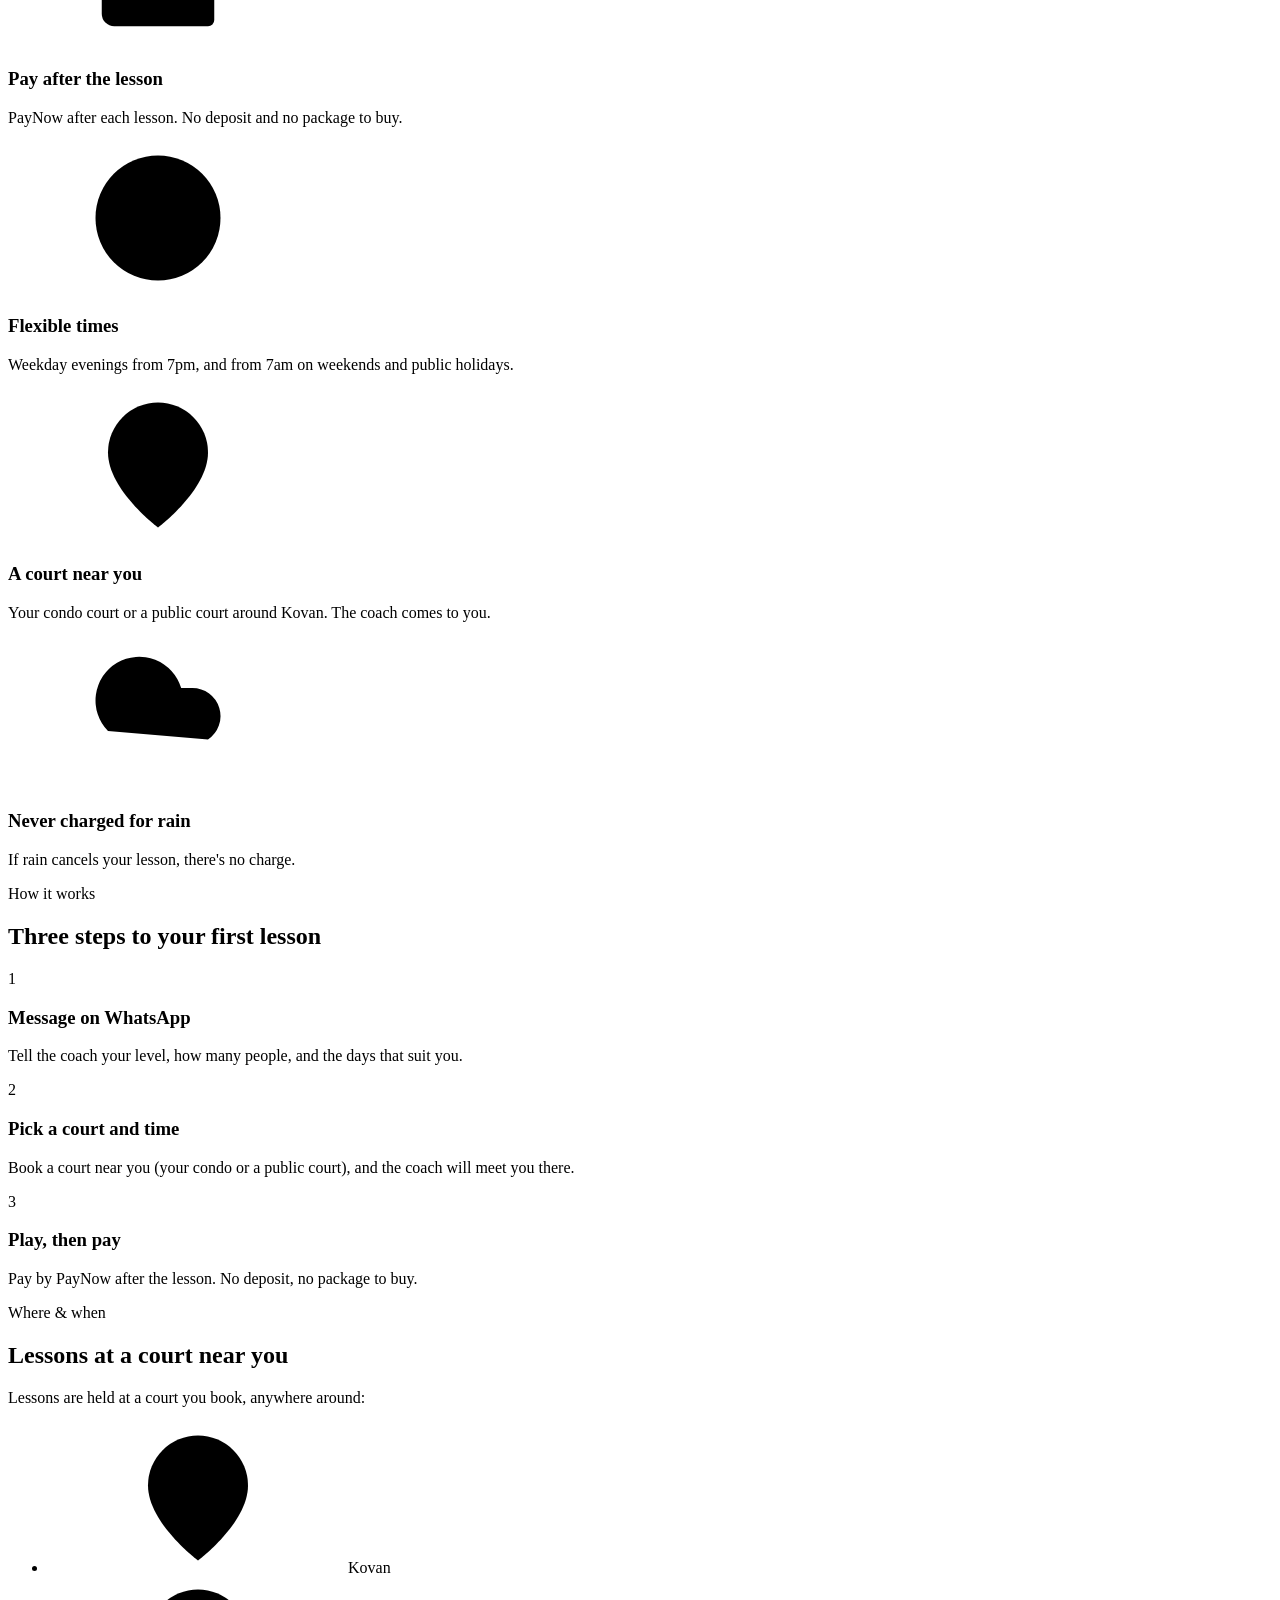
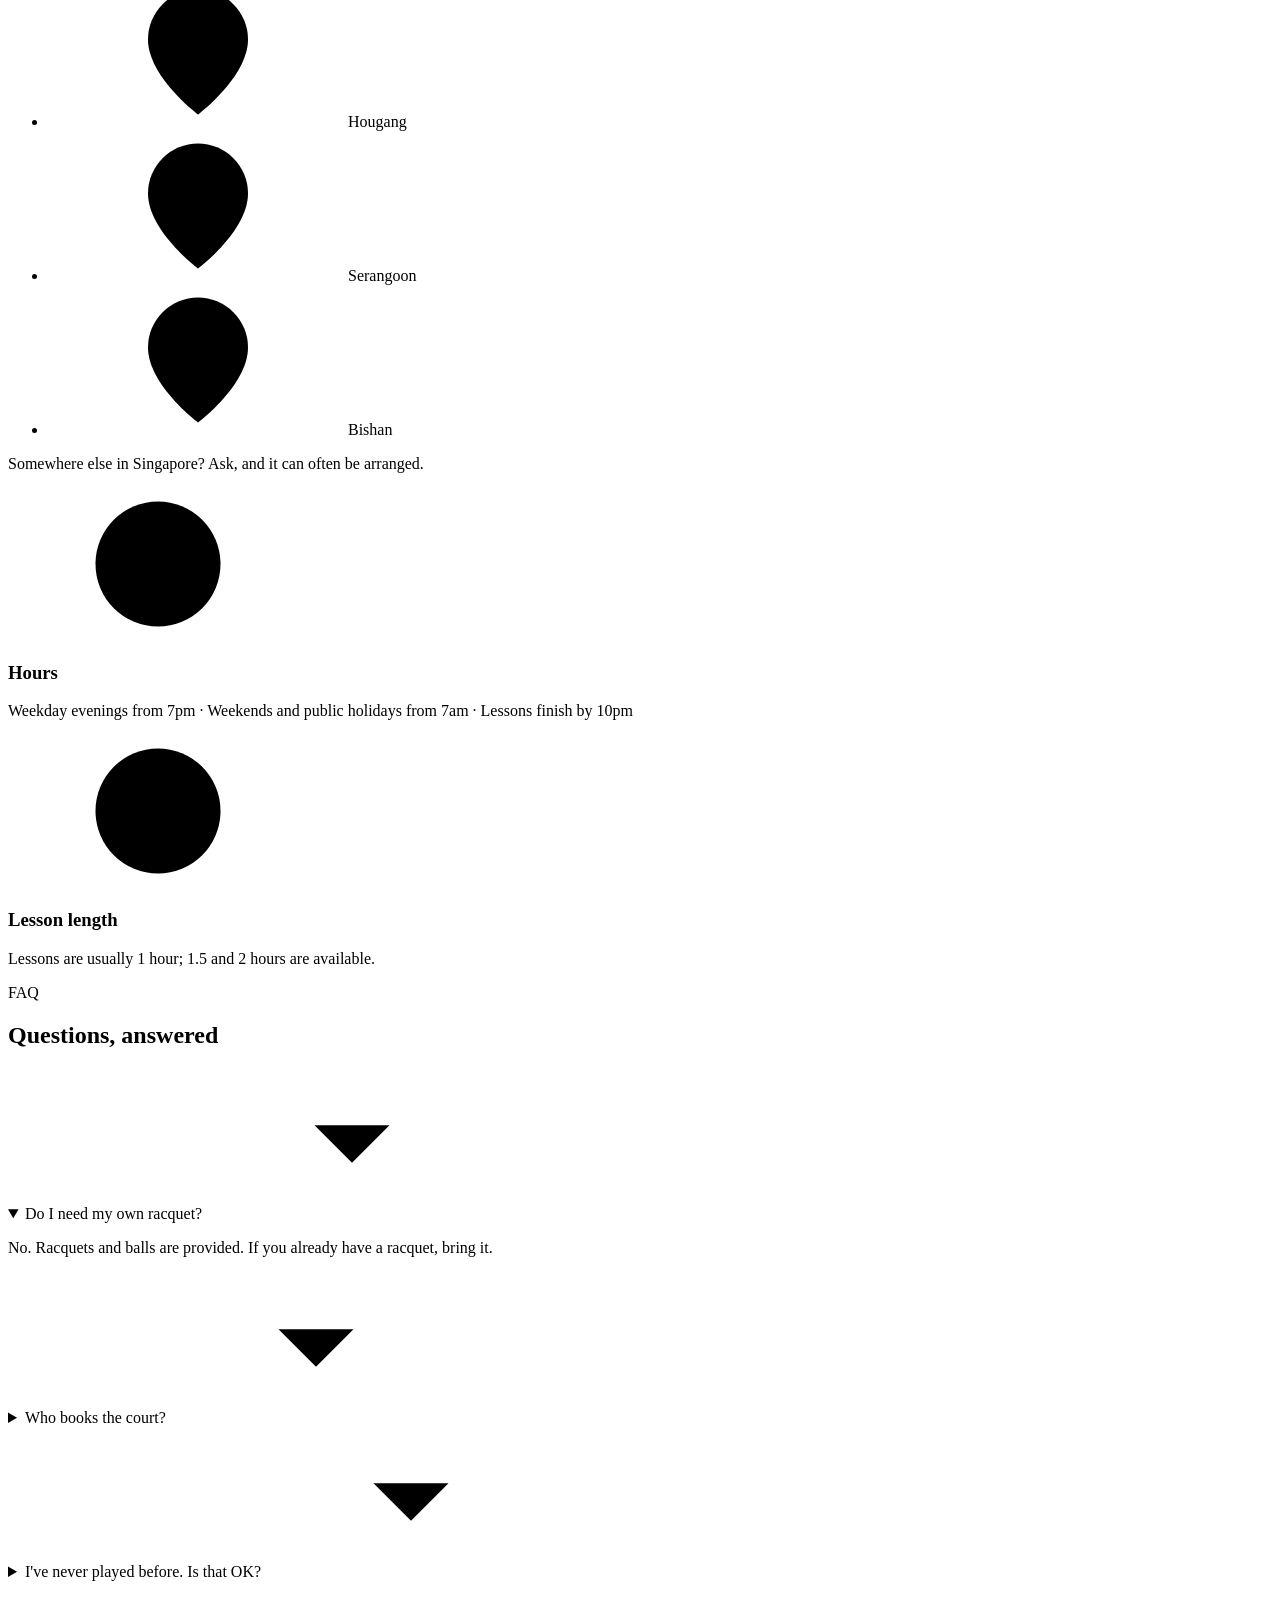
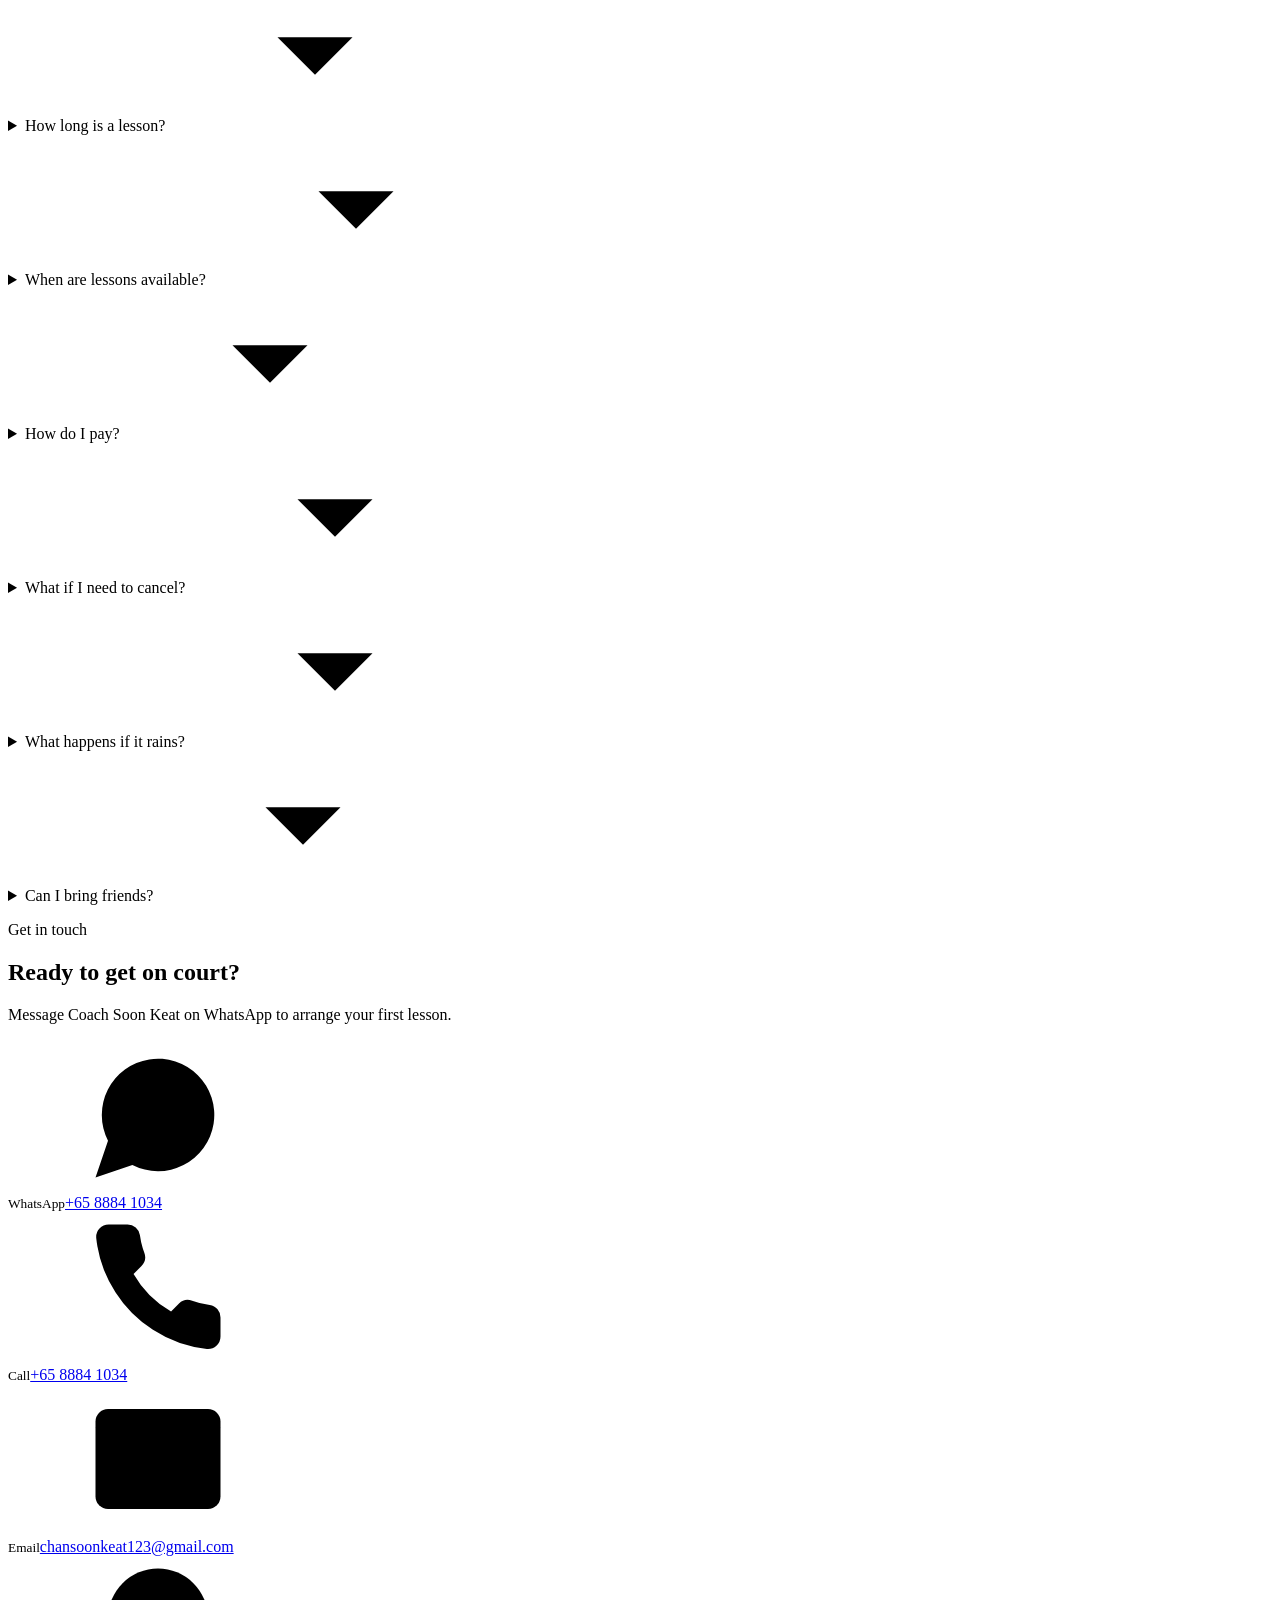
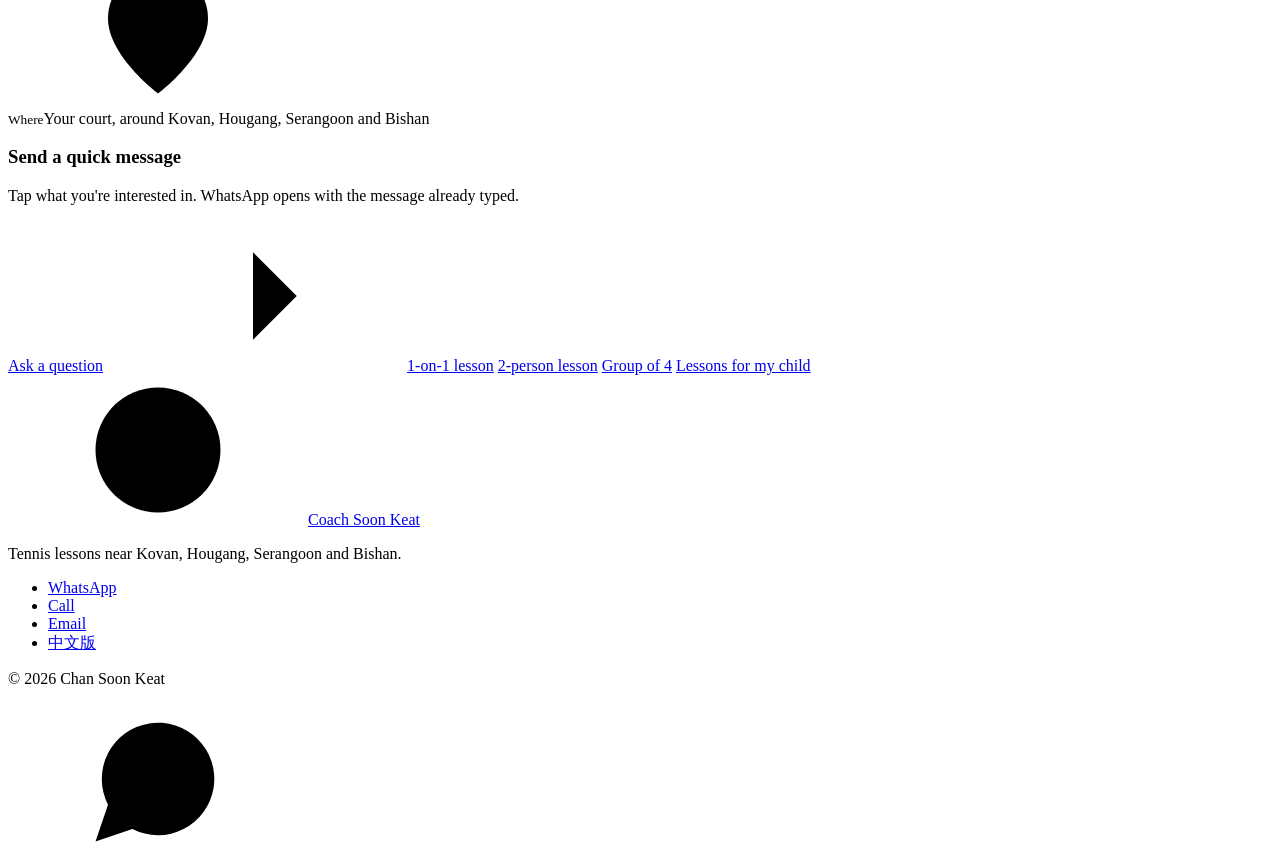
==== commit 02f78ff2: "Simplify the price cards and tidy "Good to know" Remove the WhatsApp link from the three price cards" ====
--- a/site/index.html
+++ b/site/index.html
@@ -15,13 +15,13 @@
 <meta property="og:description" content="Private, 2-person and group tennis lessons near Kovan, Hougang, Serangoon and Bishan with former Malaysia junior national player Chan Soon Keat. From $50/hr. WhatsApp to book.">
 <meta property="og:url" content="https://kovan-tennis.pages.dev/">
 <meta property="og:image" content="https://kovan-tennis.pages.dev/img/coach-forehand.jpg">
-<meta property="og:image:width" content="768">
-<meta property="og:image:height" content="513">
+<meta property="og:image:width" content="1600">
+<meta property="og:image:height" content="1067">
 <meta property="og:locale" content="en_SG">
 <meta property="og:site_name" content="Coach Soon Keat Tennis">
 <meta name="twitter:card" content="summary_large_image">
 <link rel="icon" href="/img/favicon.svg" type="image/svg+xml">
-<meta name="theme-color" content="#0b1a33">
+<meta name="theme-color" content="#0a2a1c">
 <link rel="preconnect" href="https://fonts.googleapis.com">
 <link rel="preconnect" href="https://fonts.gstatic.com" crossorigin>
 <link rel="stylesheet" href="https://fonts.googleapis.com/css2?family=Playfair+Display:wght@700&amp;display=swap">
@@ -152,7 +152,7 @@
 </header>
 <main>
 <section class="hero" id="top">
-<img src="/img/coach-forehand.jpg" alt="Coach Chan Soon Keat hitting a forehand on a floodlit court" width="768" height="513" fetchpriority="high">
+<img src="/img/coach-forehand.jpg" alt="Coach Chan Soon Keat hitting a forehand on a floodlit court" width="1600" height="1067" fetchpriority="high">
 <div class="wrap"><div class="hero-inner">
 <span class="badge">Kovan · Hougang · Serangoon · Bishan</span>
 <h1>Tennis lessons <span class="hl">near Kovan</span></h1>
@@ -177,19 +177,17 @@
 <ul class="chips"><li class="chip">1 player</li><li class="chip">Your goals</li><li class="chip">All levels</li></ul>
 <div class="card-foot">
 <p class="price"><strong>$100</strong> <span>/hour</span></p>
-<a class="go" href="https://wa.me/6588841034?text=Hi%20Coach%20Soon%20Keat%2C%20I&#x27;m%20interested%20in%20a%201-on-1%20tennis%20lesson." rel="noopener">WhatsApp <svg class="ic" aria-hidden="true"><use href="#i-arrow-right"/></svg></a>
 </div>
 </div>
 </article>
 <article class="card">
-<div class="court"><svg viewBox="0 0 400 150" preserveAspectRatio="xMidYMid slice" aria-hidden="true"><g class="lines"><path class="net" d="M50 18H350"/><path d="M50 18V132H350V18M92 18V132M308 18V132M92 74H308M200 18V74"/></g><circle cx="150" cy="100" r="7" fill="#dcf23a"/><circle cx="262" cy="108" r="7" fill="#dcf23a"/></svg><span class="pop">Popular</span><span class="glass-tile"><svg class="ic" aria-hidden="true"><use href="#i-users"/></svg></span></div>
+<div class="court"><svg viewBox="0 0 400 150" preserveAspectRatio="xMidYMid slice" aria-hidden="true"><g class="lines"><path class="net" d="M50 18H350"/><path d="M50 18V132H350V18M92 18V132M308 18V132M92 74H308M200 18V74"/></g><circle cx="150" cy="100" r="7" fill="#dcf23a"/><circle cx="262" cy="108" r="7" fill="#dcf23a"/></svg><span class="glass-tile"><svg class="ic" aria-hidden="true"><use href="#i-users"/></svg></span></div>
 <div class="card-body">
 <h3>2 people</h3>
 <p>Train with a friend, partner or family member, with plenty of rallying between the two of you.</p>
 <ul class="chips"><li class="chip">2 players</li><li class="chip">Friends &amp; couples</li><li class="chip">All levels</li></ul>
 <div class="card-foot">
 <p class="price"><strong>$70</strong> <span>/hour per person</span></p>
-<a class="go" href="https://wa.me/6588841034?text=Hi%20Coach%20Soon%20Keat%2C%20I&#x27;m%20interested%20in%20a%202-person%20tennis%20lesson." rel="noopener">WhatsApp <svg class="ic" aria-hidden="true"><use href="#i-arrow-right"/></svg></a>
 </div>
 </div>
 </article>
@@ -201,7 +199,6 @@
 <ul class="chips"><li class="chip">4 players</li><li class="chip">1-hour class</li><li class="chip">Best value</li></ul>
 <div class="card-foot">
 <p class="price"><strong>$50</strong> <span>/hour per person</span></p>
-<a class="go" href="https://wa.me/6588841034?text=Hi%20Coach%20Soon%20Keat%2C%20I&#x27;m%20interested%20in%20a%20group%20tennis%20lesson%20(4%20people)." rel="noopener">WhatsApp <svg class="ic" aria-hidden="true"><use href="#i-arrow-right"/></svg></a>
 </div>
 </div>
 </article>
@@ -224,7 +221,7 @@
 <section class="sec mist" id="coach">
 <div class="wrap split">
 <figure class="photo">
-<img src="/img/malaysia-junior-davis-cup.jpg" alt="Chan Soon Keat with the Malaysia Junior Davis Cup team" width="437" height="405" loading="lazy" decoding="async">
+<img src="/img/malaysia-junior-davis-cup.jpg" alt="Chan Soon Keat with the Malaysia Junior Davis Cup team" width="920" height="690" loading="lazy" decoding="async">
 <figcaption>With the Malaysia Junior Davis Cup team</figcaption>
 </figure>
 <div>
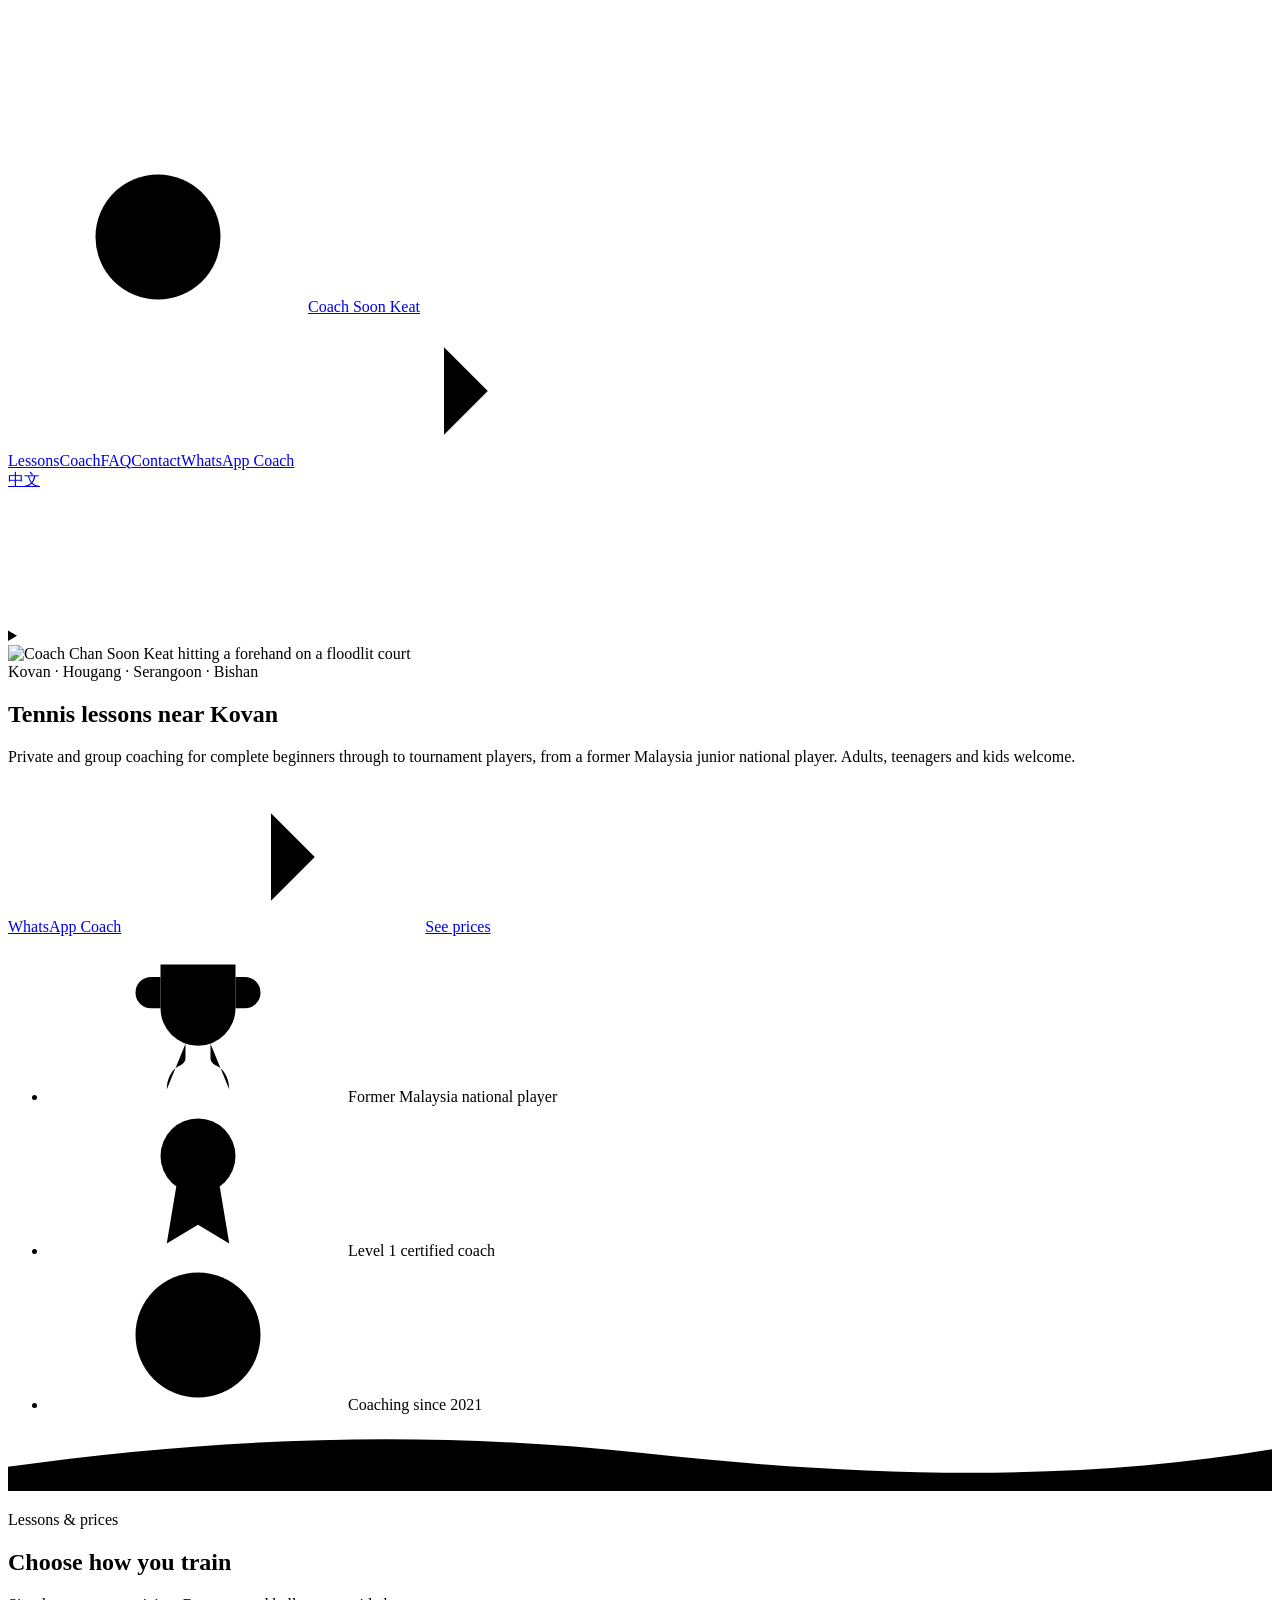
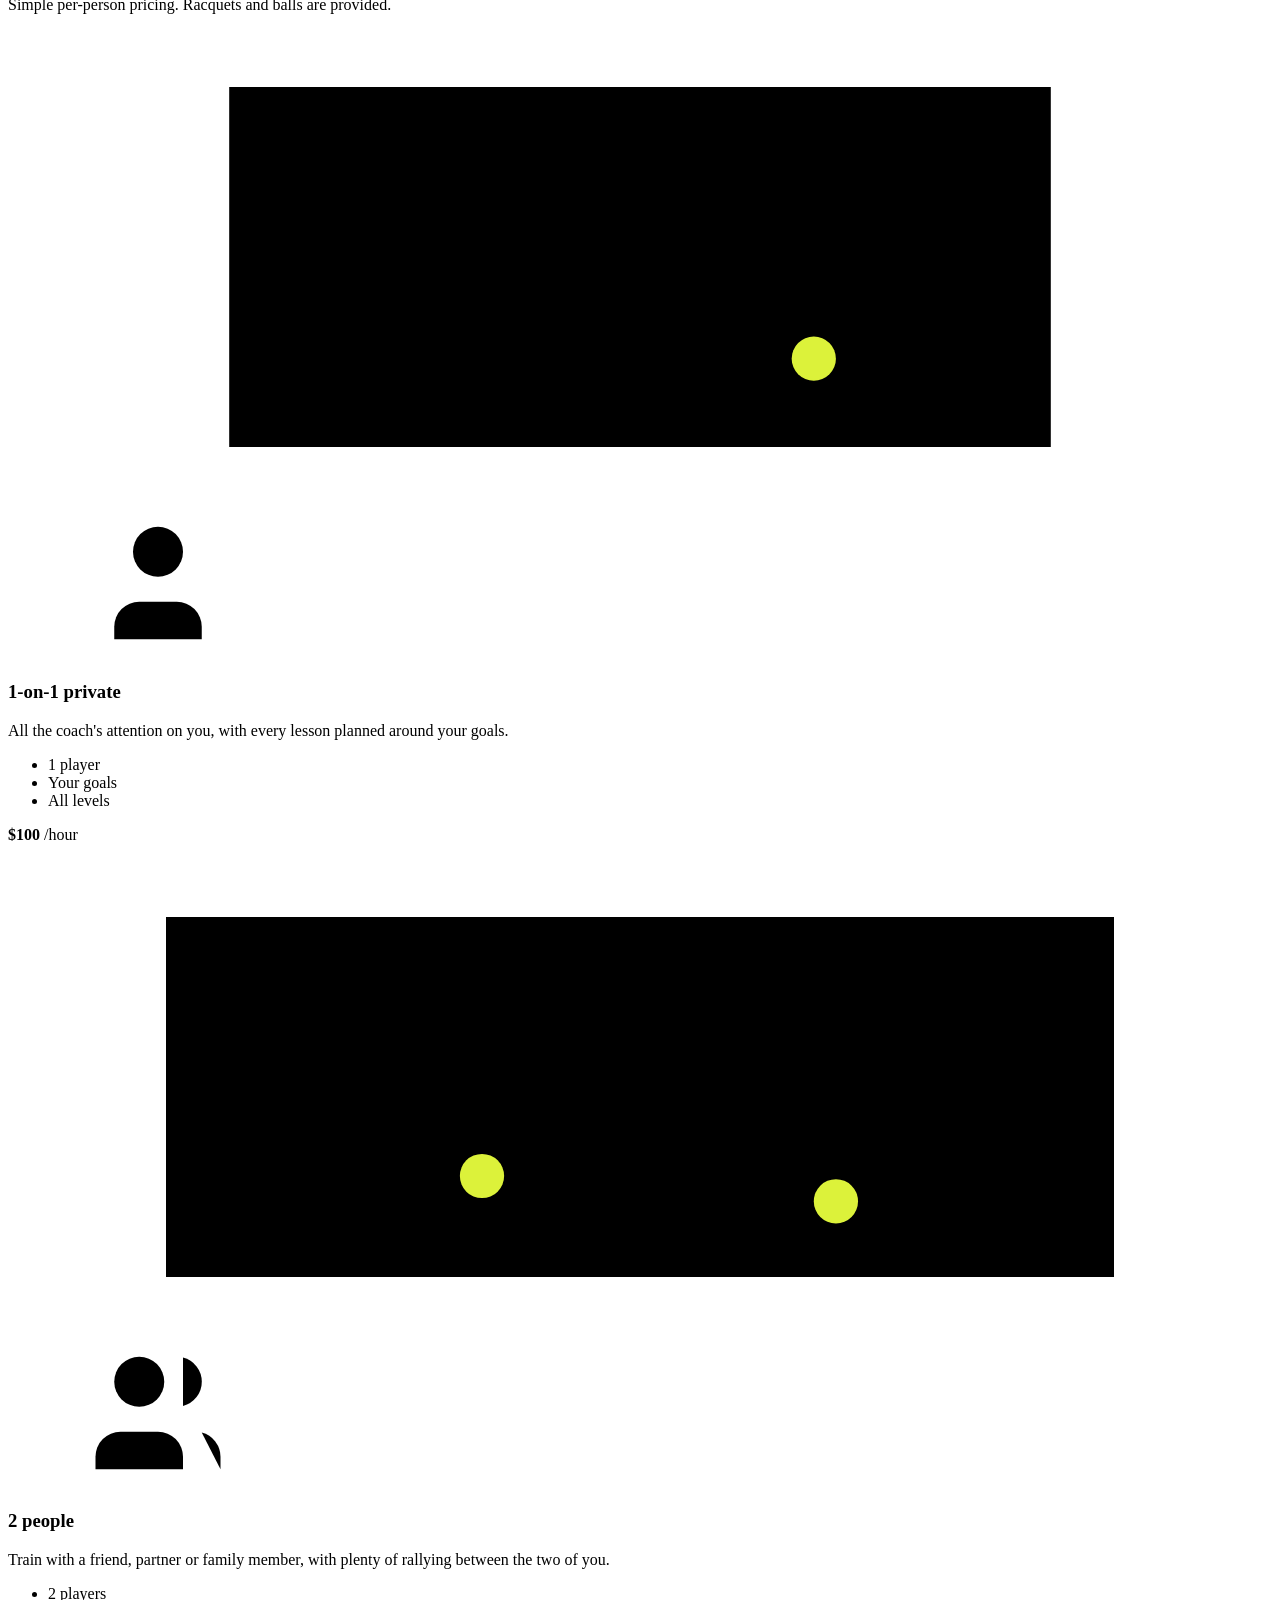
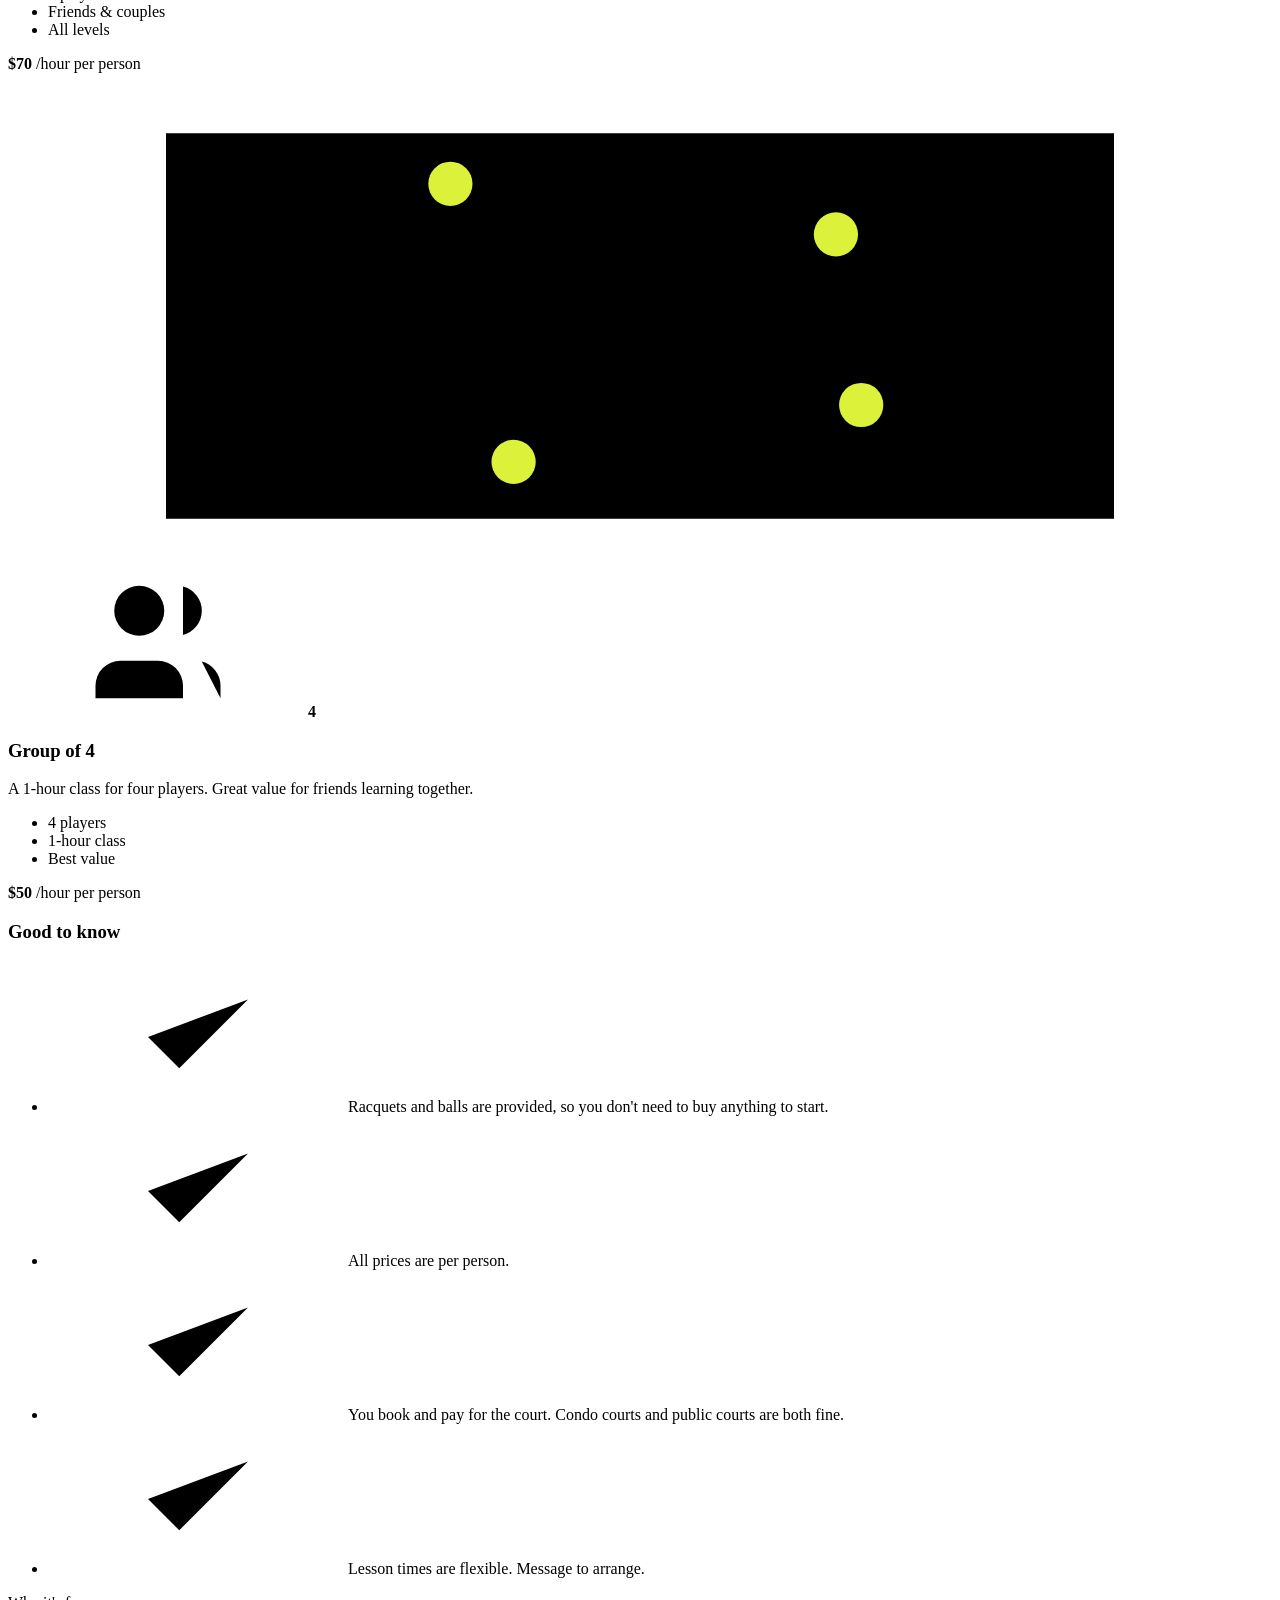
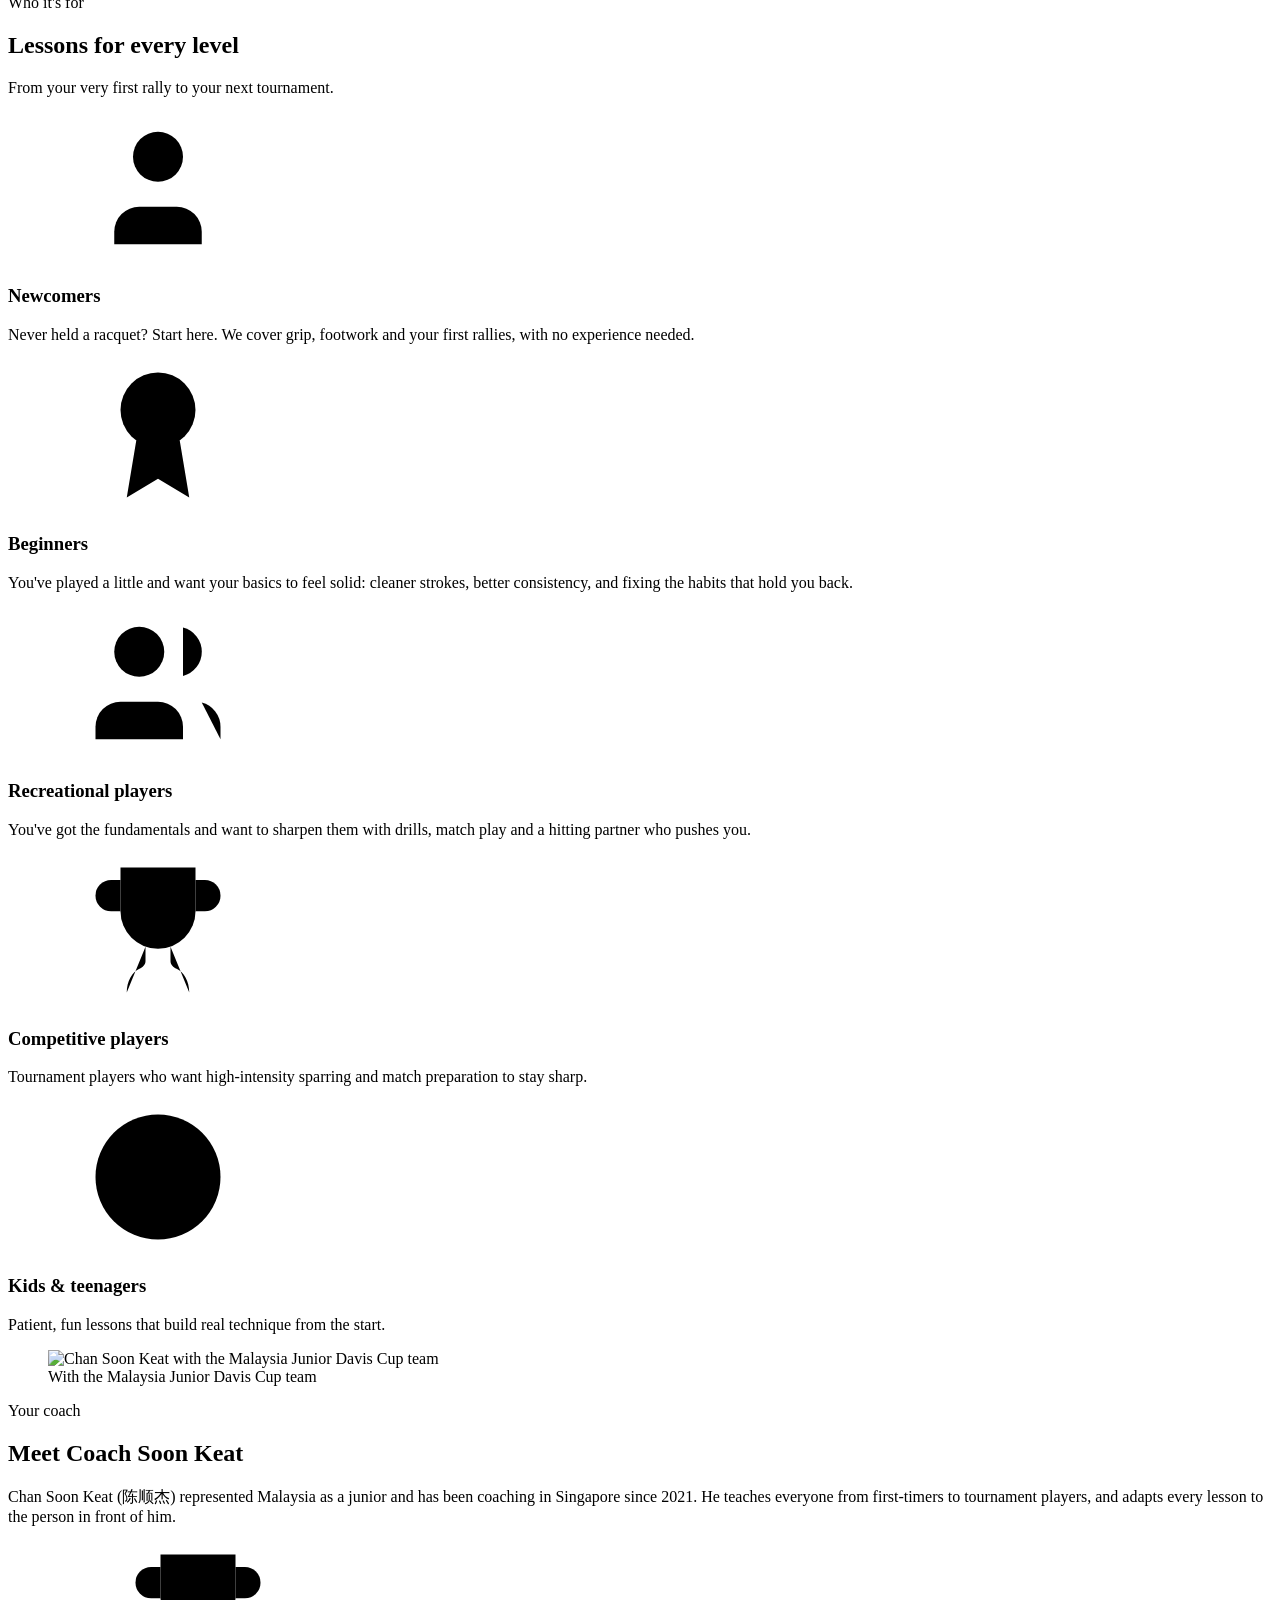
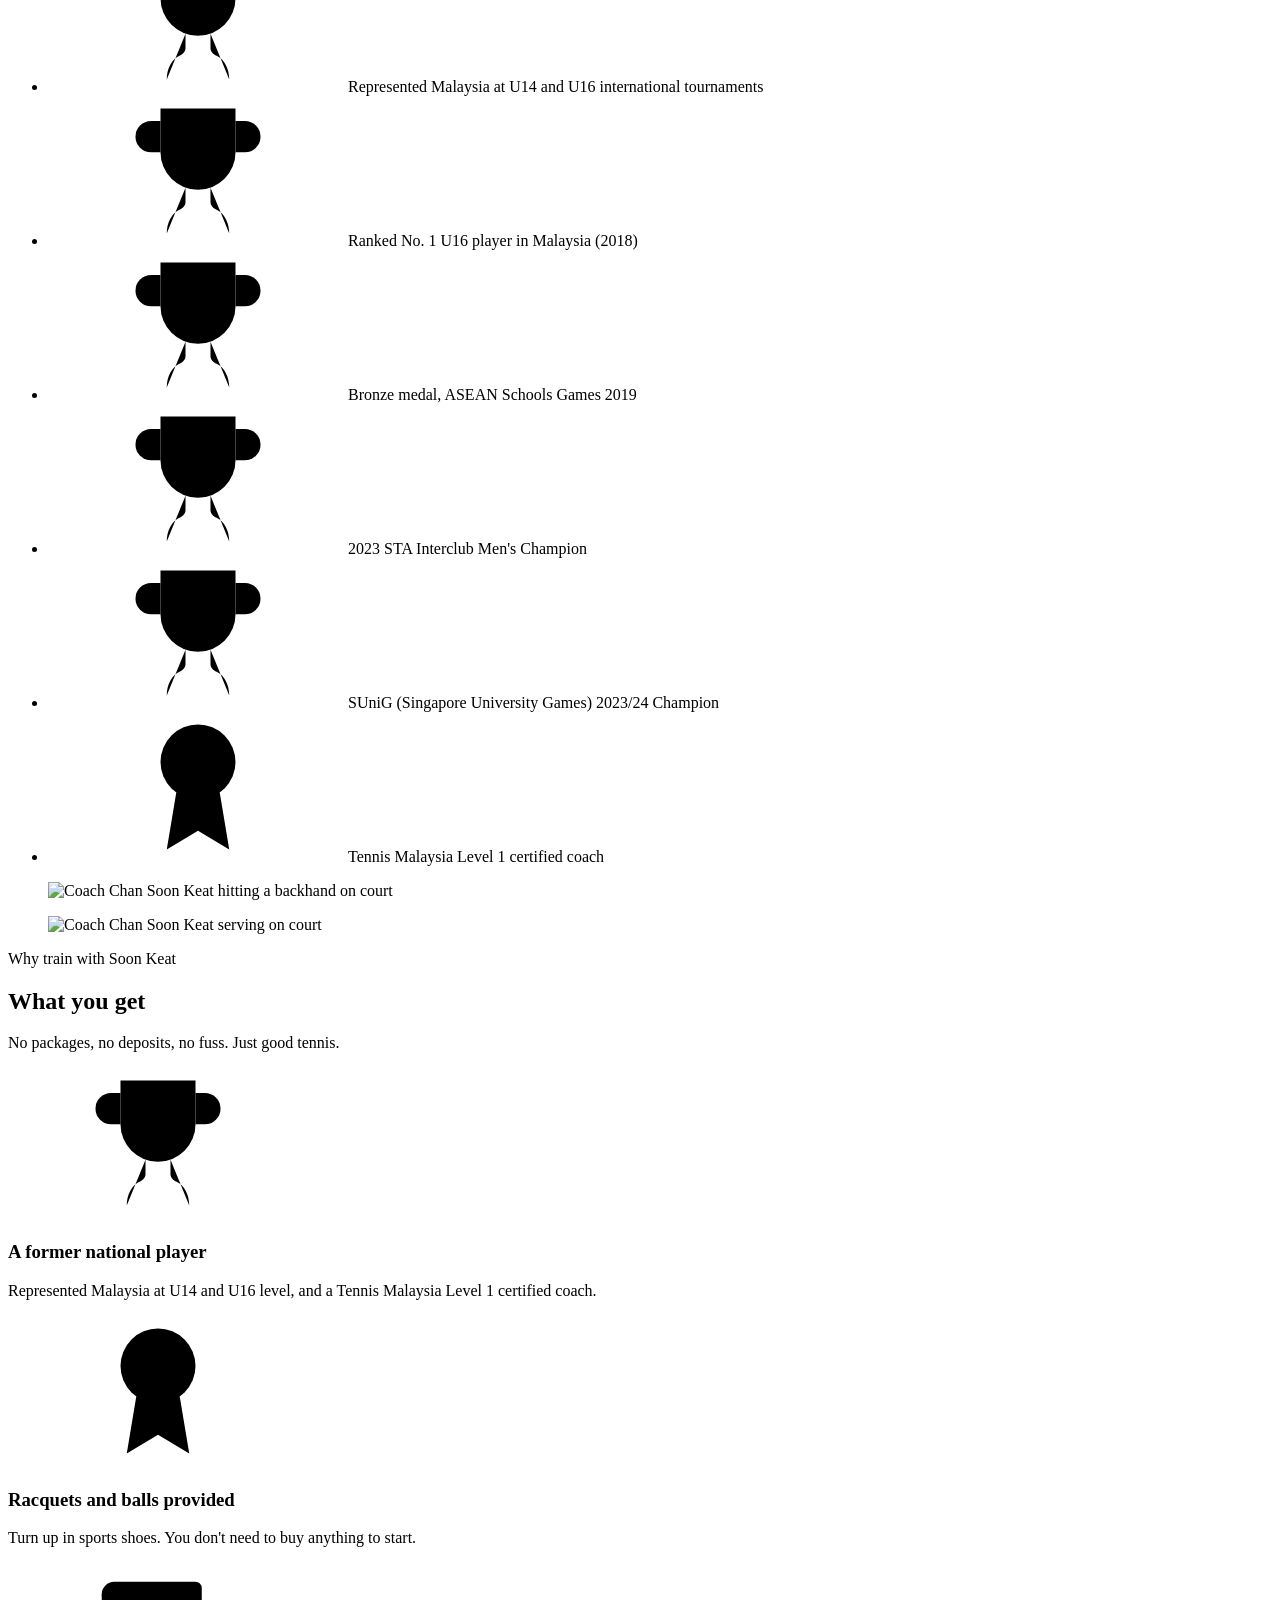
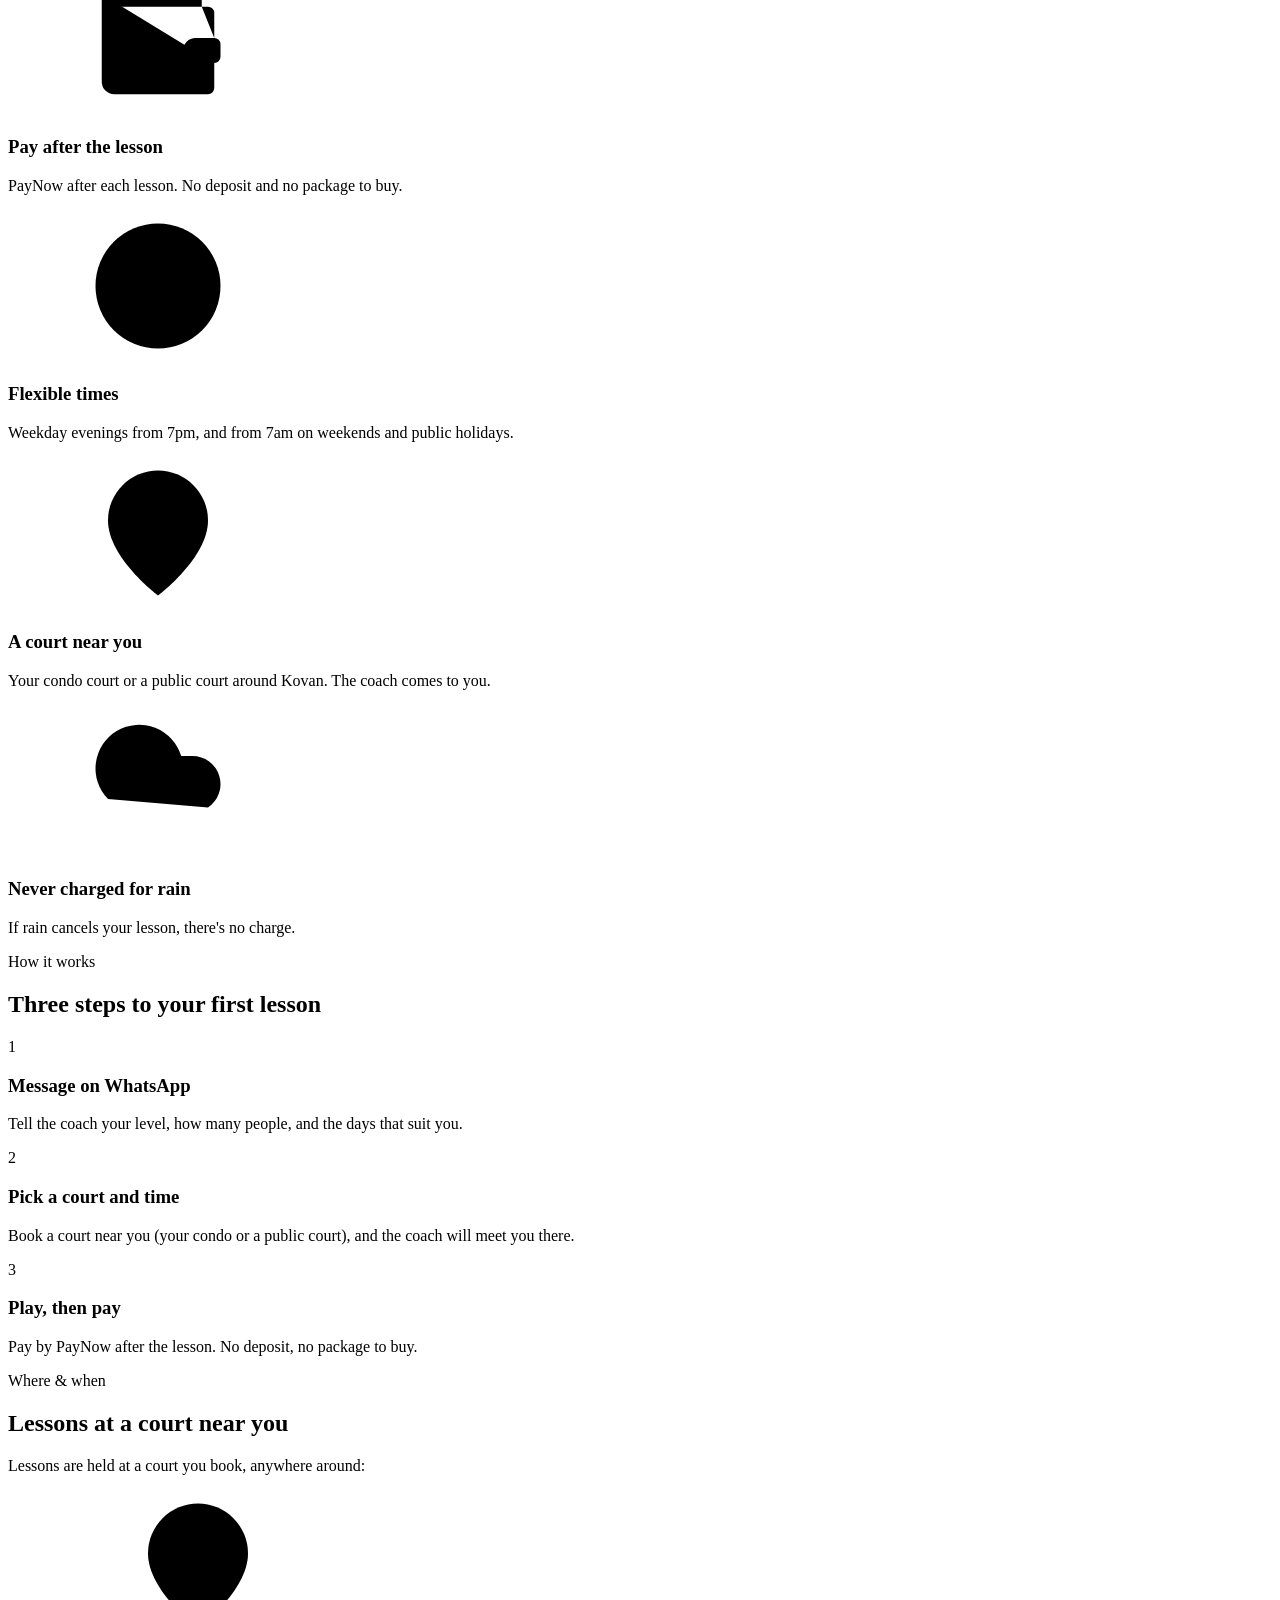
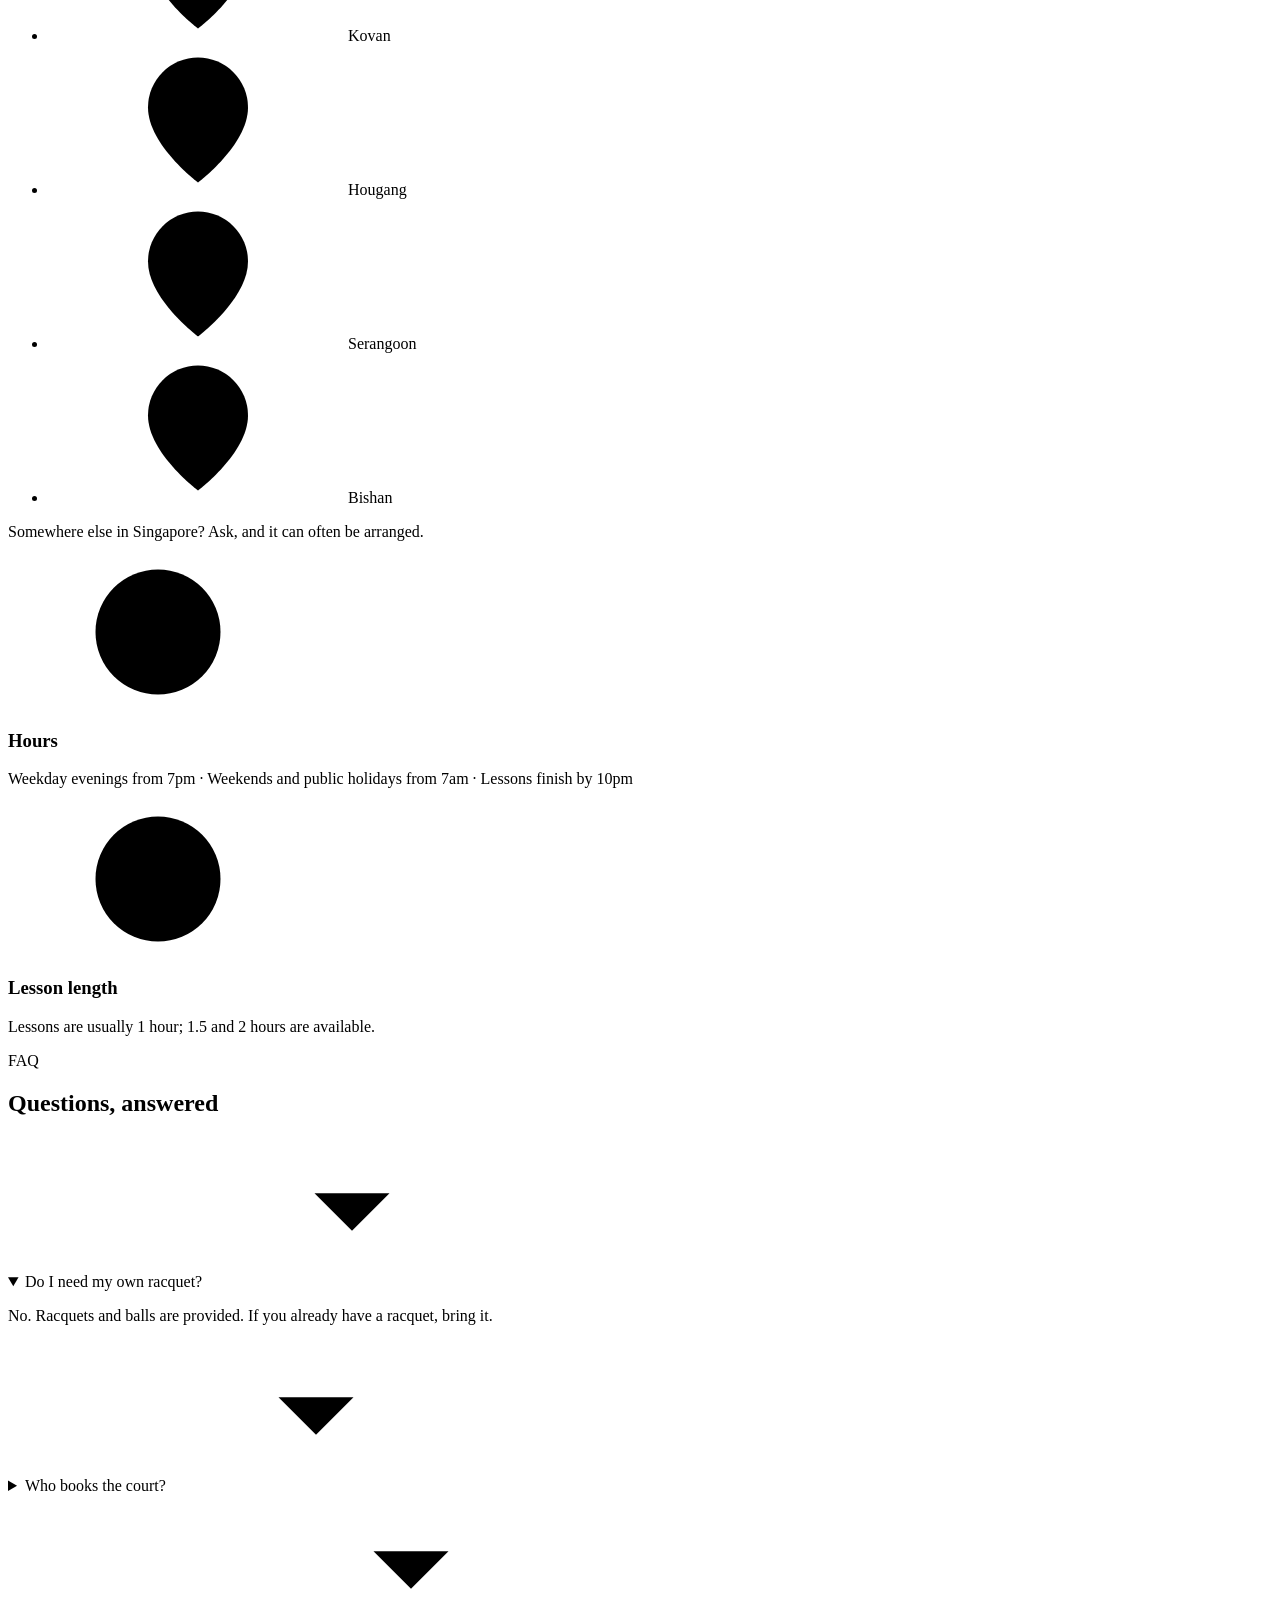
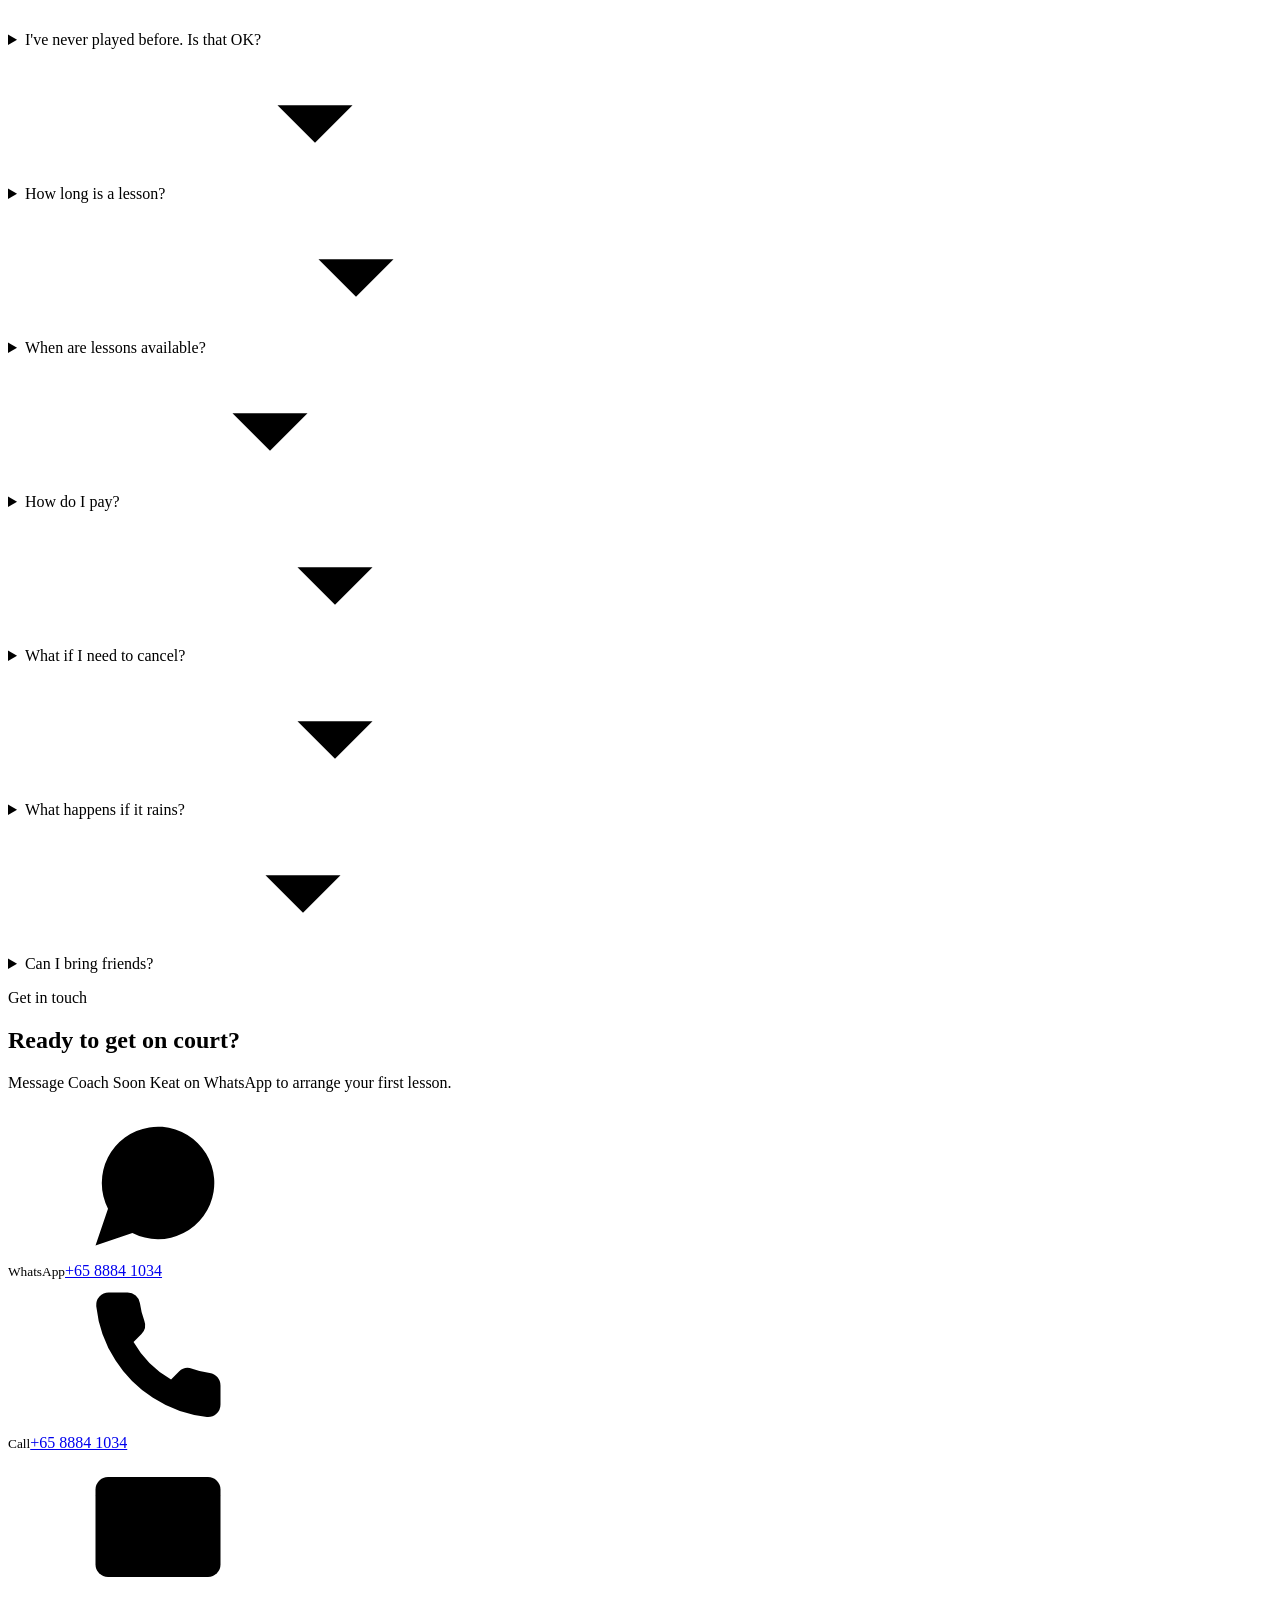
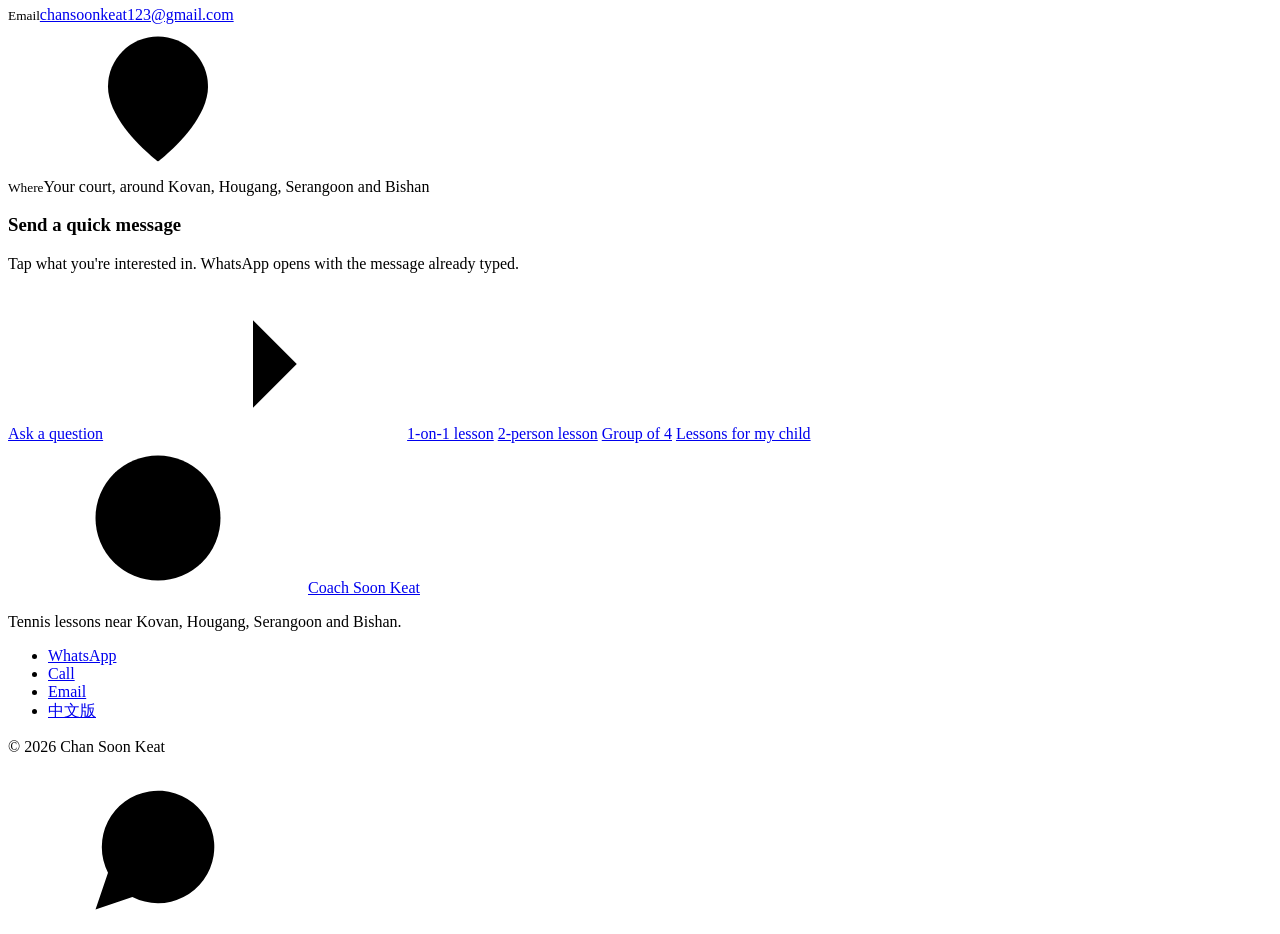
==== commit d1328687: "Add the two new coach photos, fix the coach layout, add a local-viewing note Add a backhand photo an" ====
--- a/site/index.html
+++ b/site/index.html
@@ -230,6 +230,10 @@
 <ul class="ach"><li><svg class="ic" aria-hidden="true"><use href="#i-trophy"/></svg><span>Represented Malaysia at U14 and U16 international tournaments</span></li><li><svg class="ic" aria-hidden="true"><use href="#i-trophy"/></svg><span>Ranked No. 1 U16 player in Malaysia (2018)</span></li><li><svg class="ic" aria-hidden="true"><use href="#i-trophy"/></svg><span>Bronze medal, ASEAN Schools Games 2019</span></li><li><svg class="ic" aria-hidden="true"><use href="#i-trophy"/></svg><span>2023 STA Interclub Men's Champion</span></li><li><svg class="ic" aria-hidden="true"><use href="#i-trophy"/></svg><span>SUniG (Singapore University Games) 2023/24 Champion</span></li><li><svg class="ic" aria-hidden="true"><use href="#i-award"/></svg><span>Tennis Malaysia Level 1 certified coach</span></li></ul>
 </div>
 </div>
+<div class="wrap moves">
+<figure class="photo"><img src="/img/coach-backhand.jpg" alt="Coach Chan Soon Keat hitting a backhand on court" width="600" height="800" loading="lazy" decoding="async"></figure>
+<figure class="photo"><img src="/img/coach-serve.jpg" alt="Coach Chan Soon Keat serving on court" width="600" height="800" loading="lazy" decoding="async"></figure>
+</div>
 </section>
 <section class="sec" id="why">
 <div class="wrap">
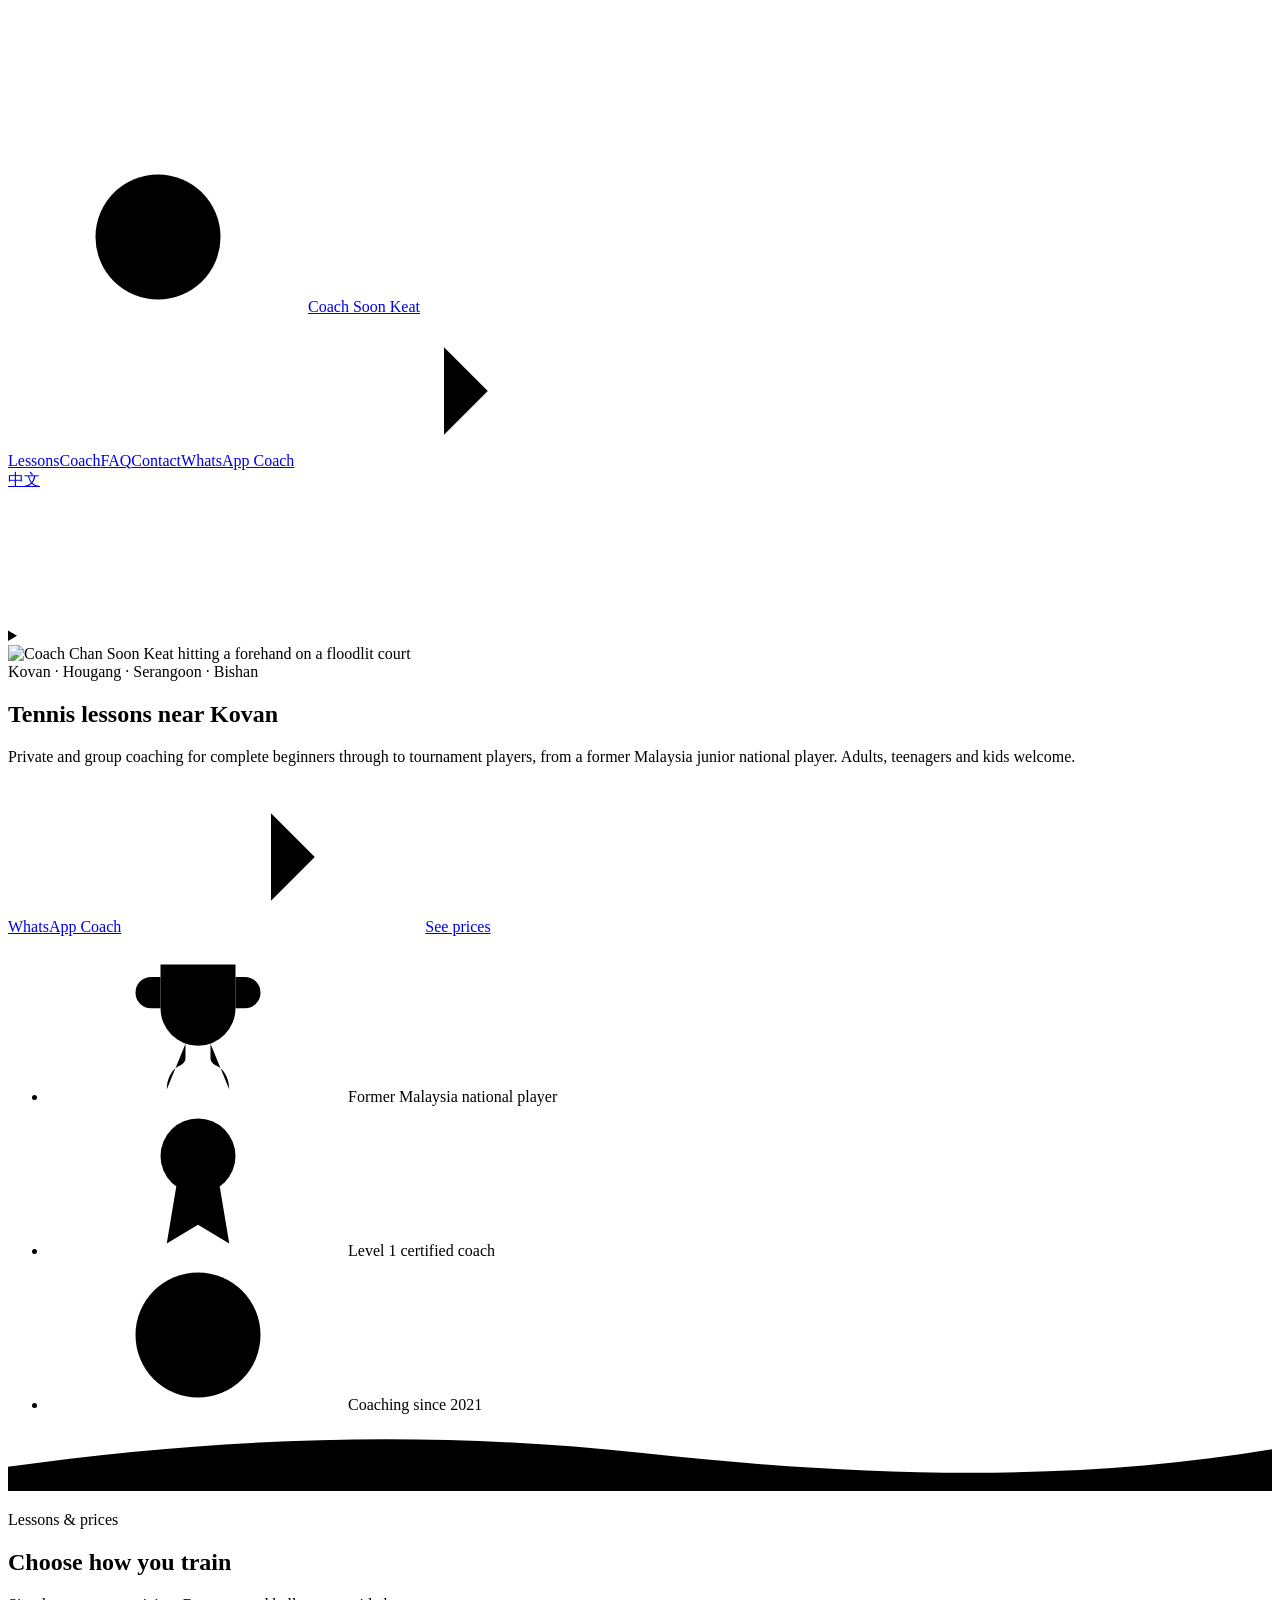
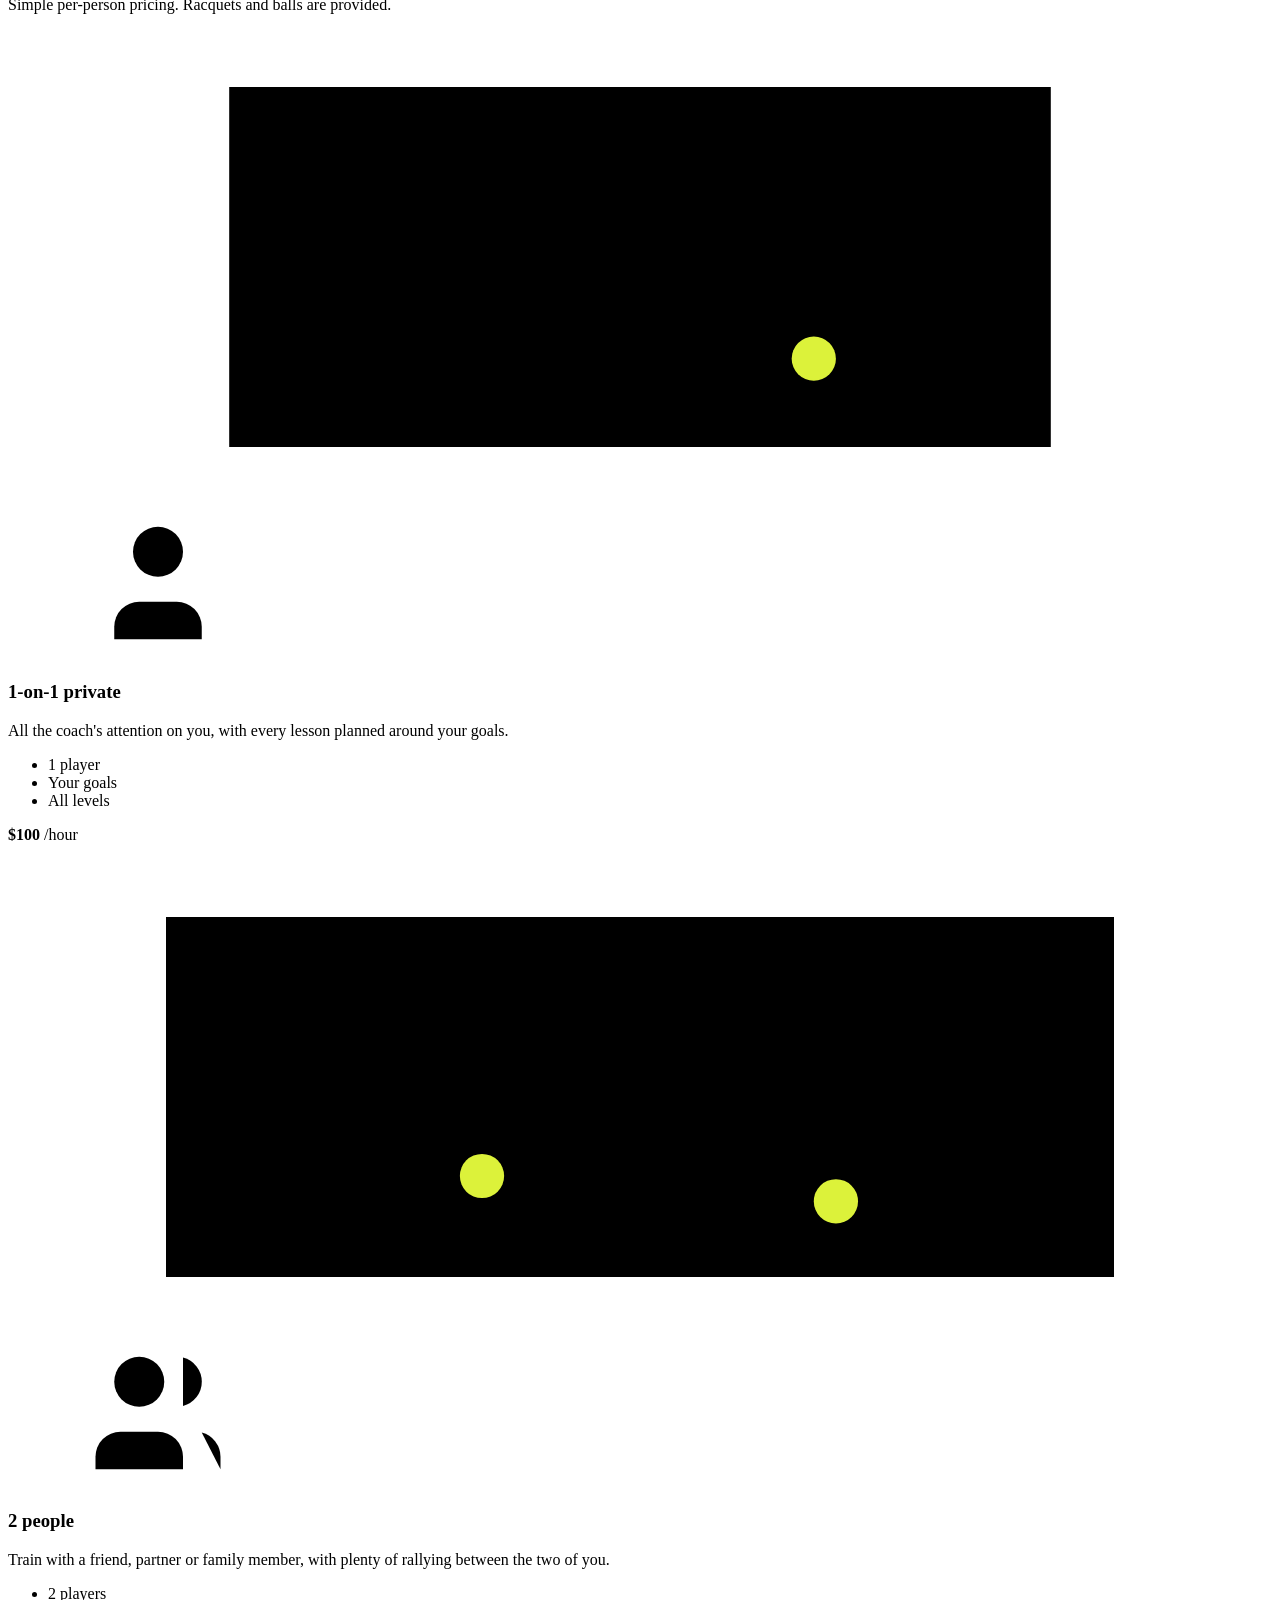
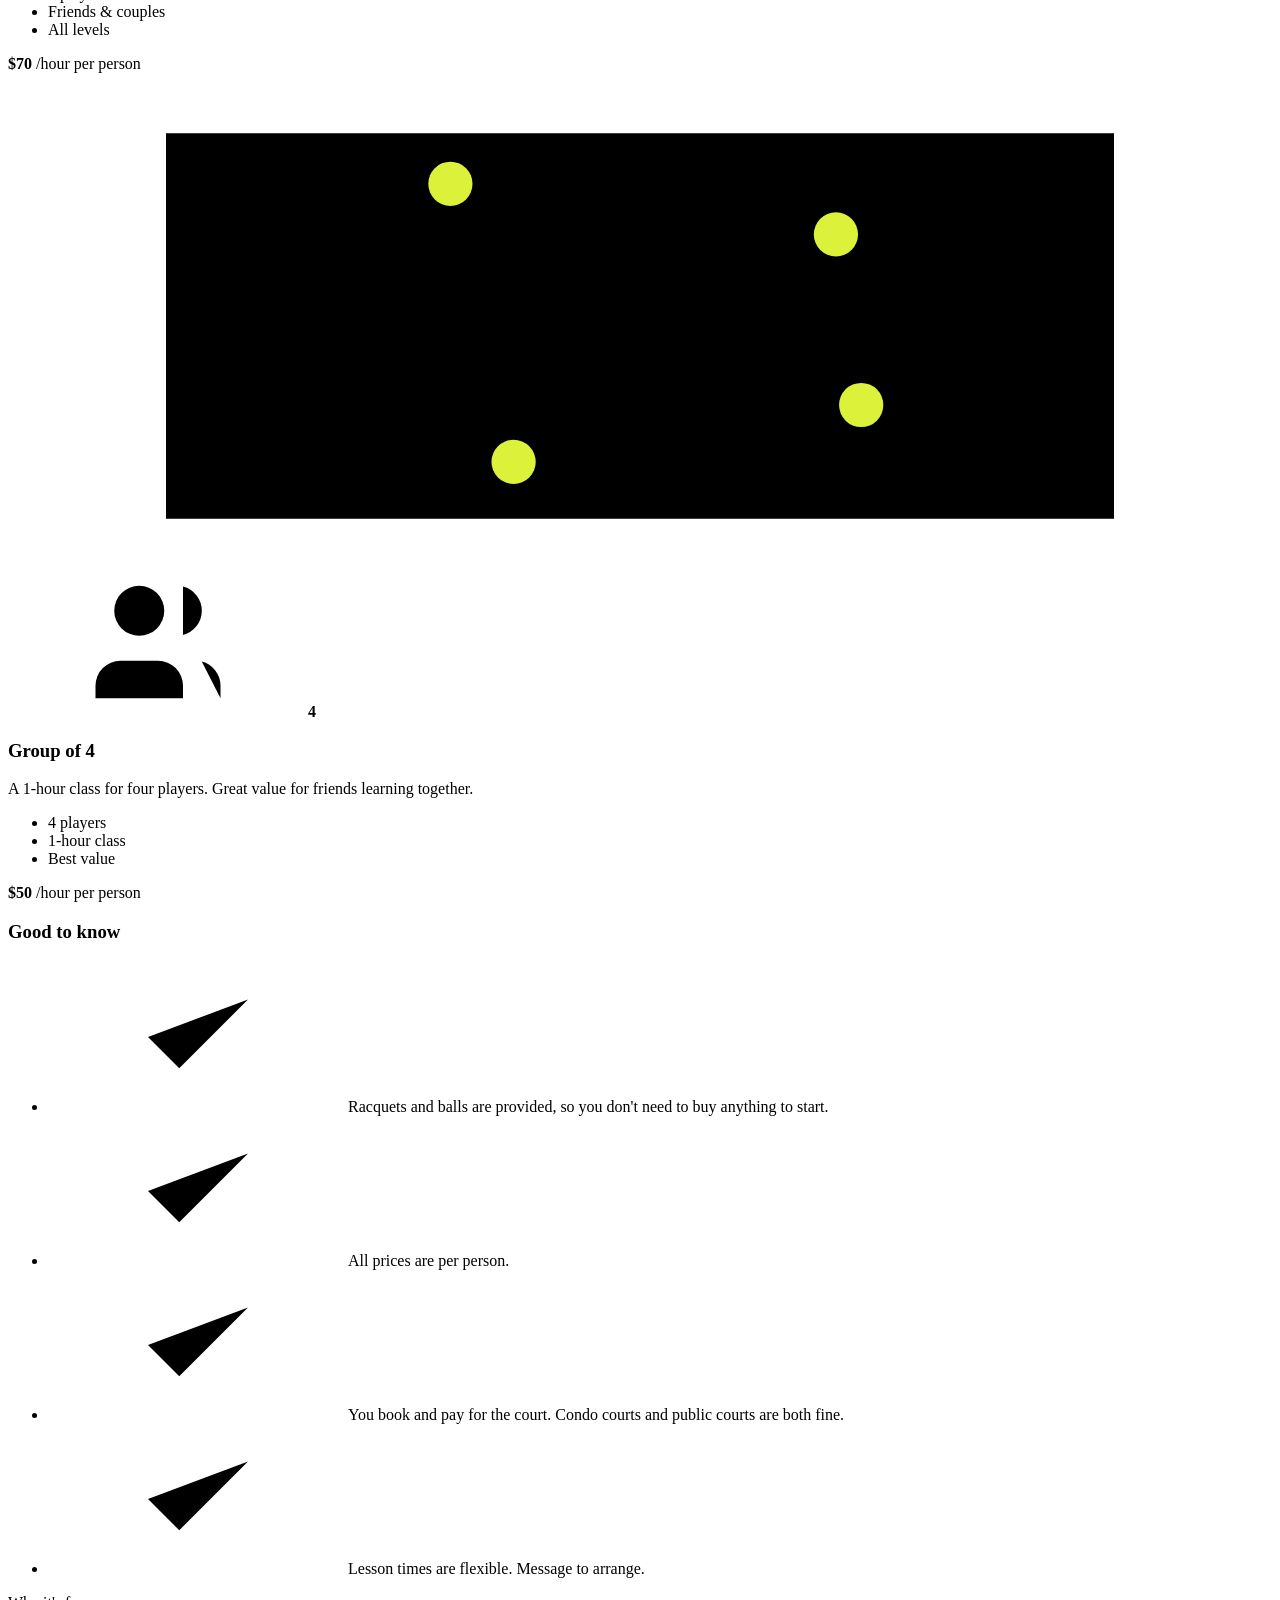
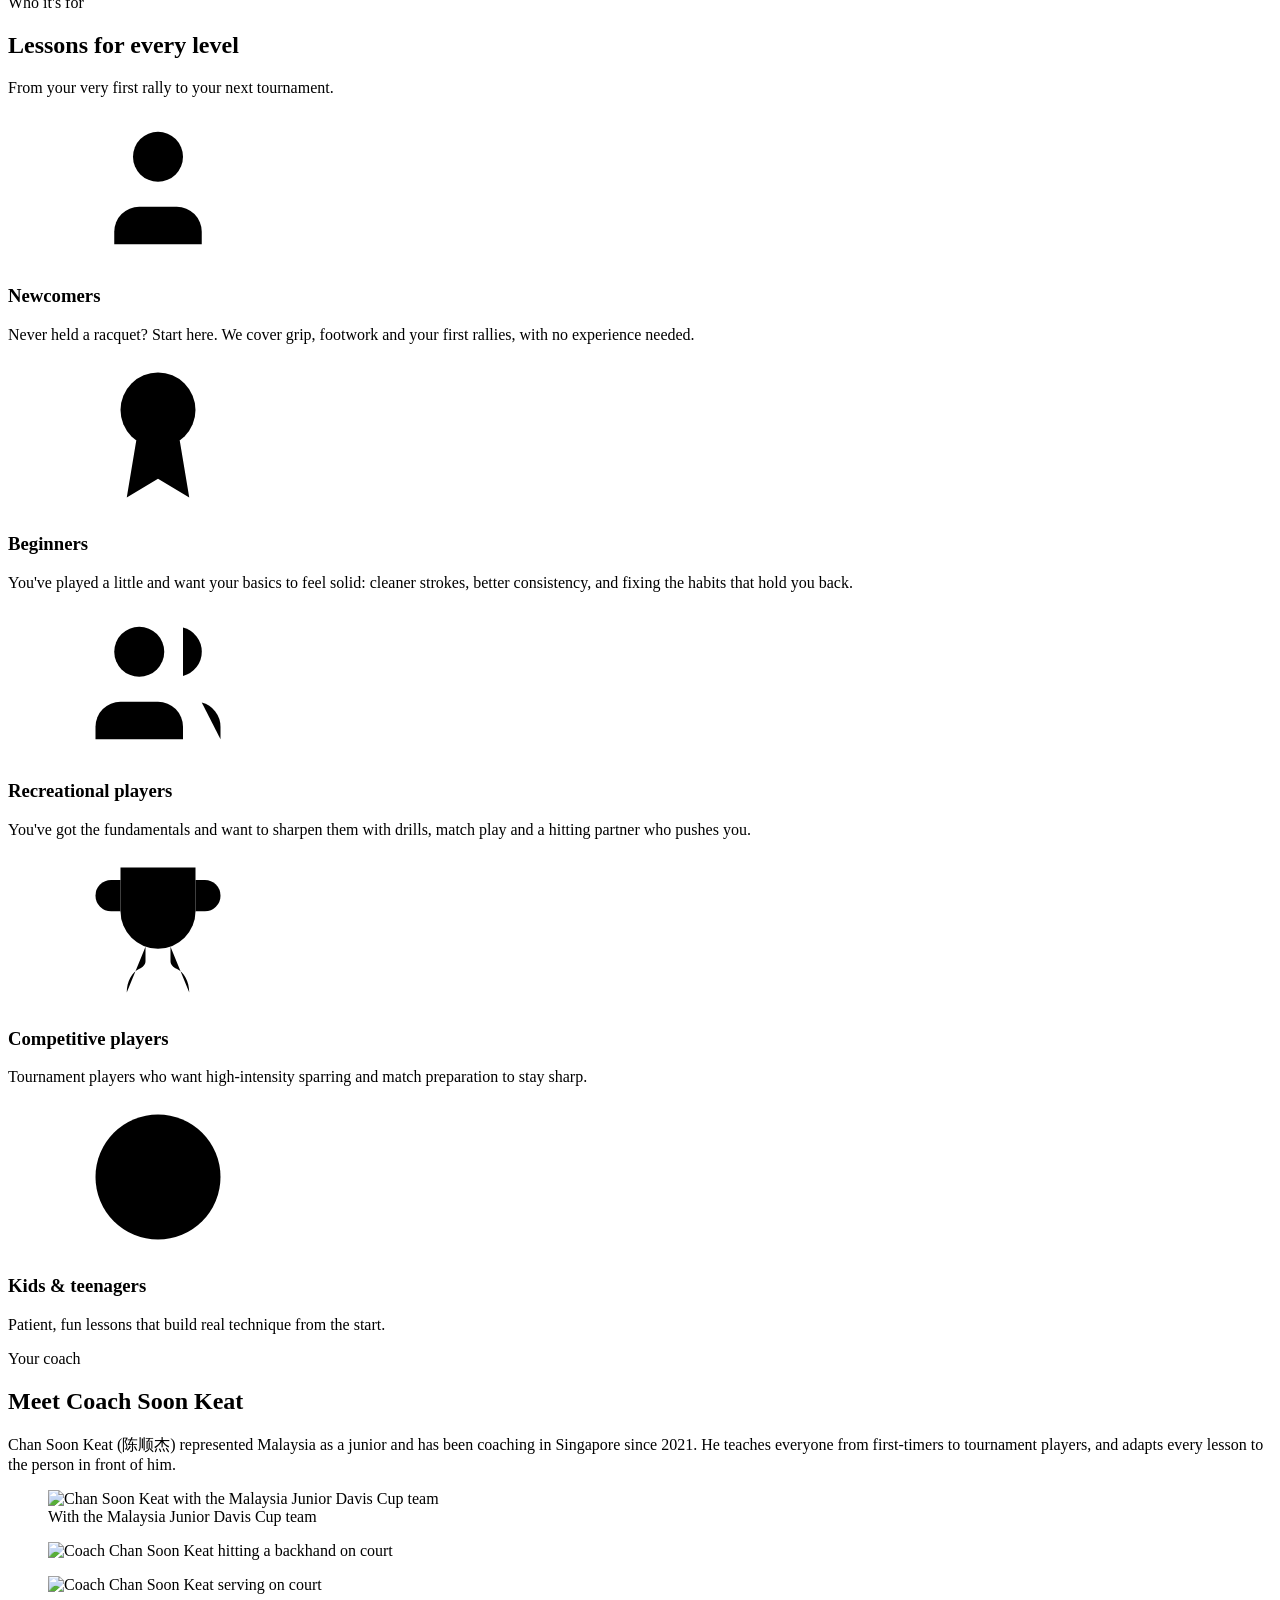
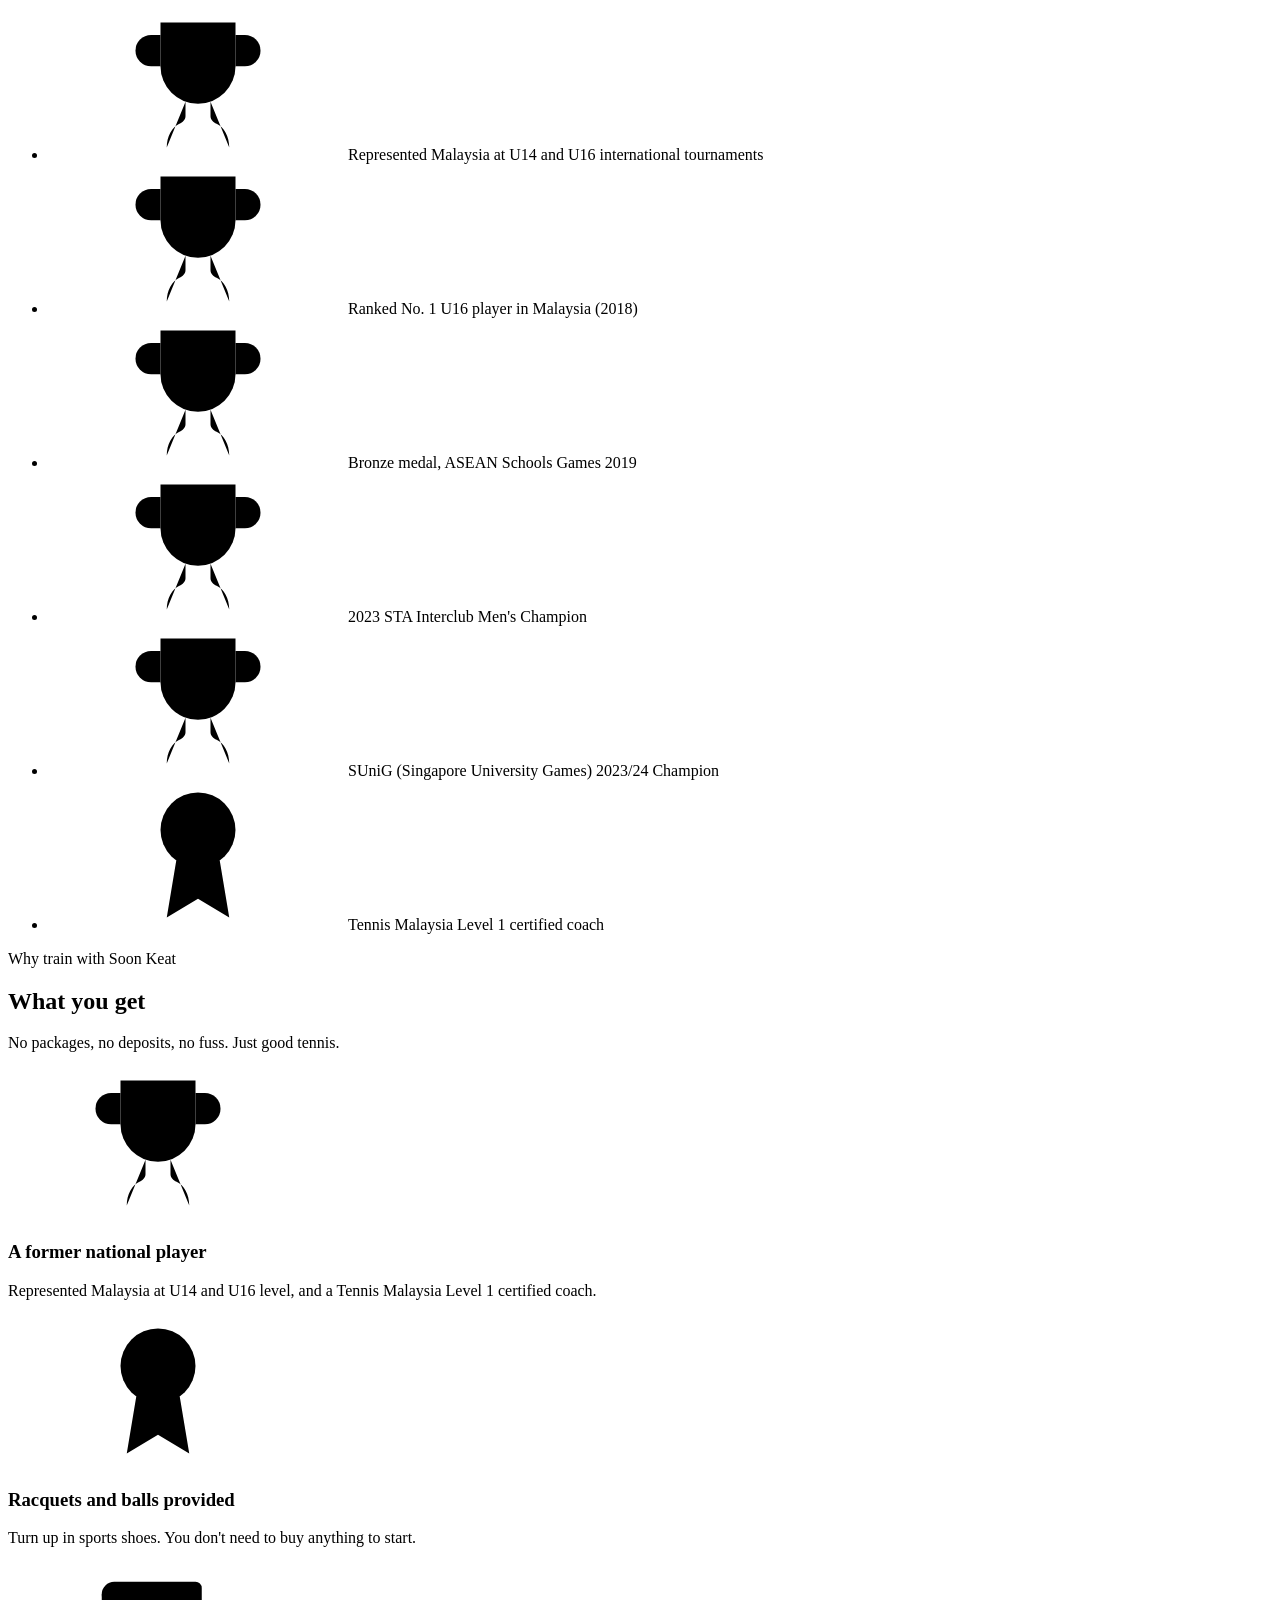
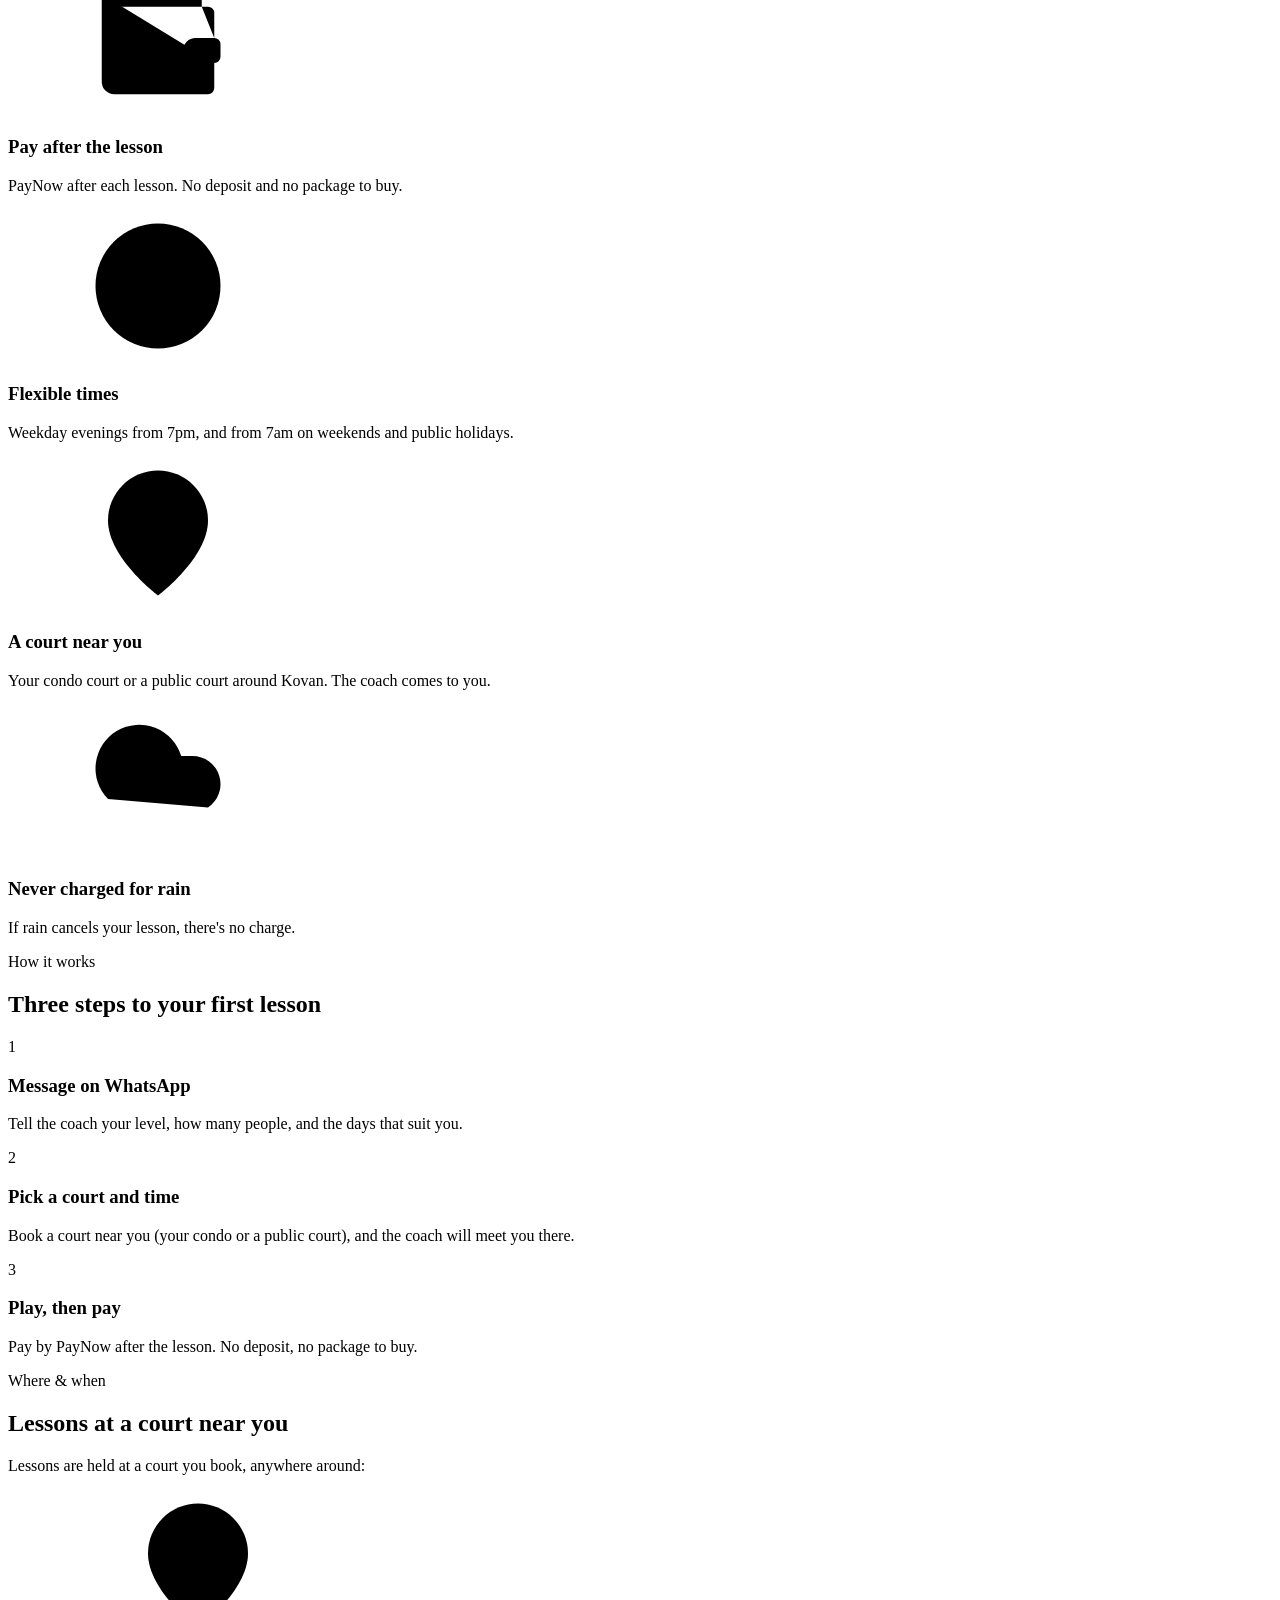
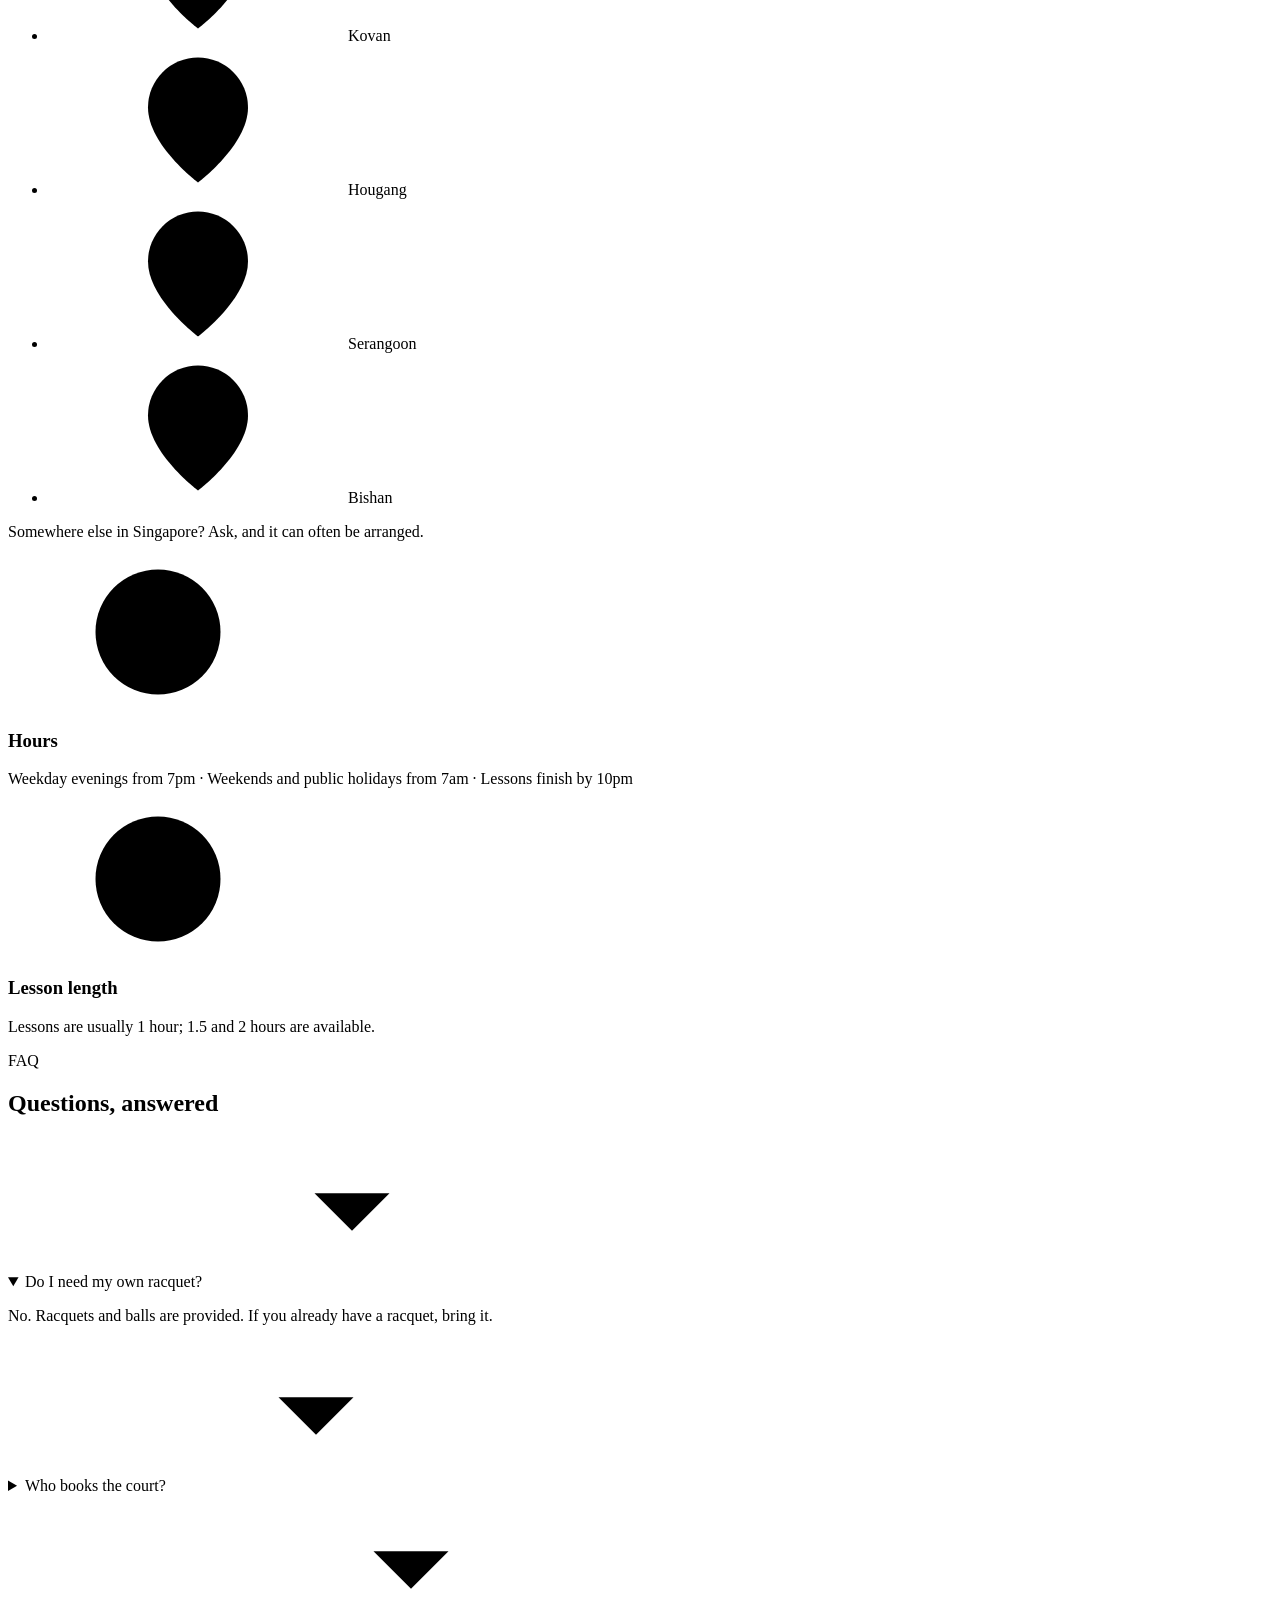
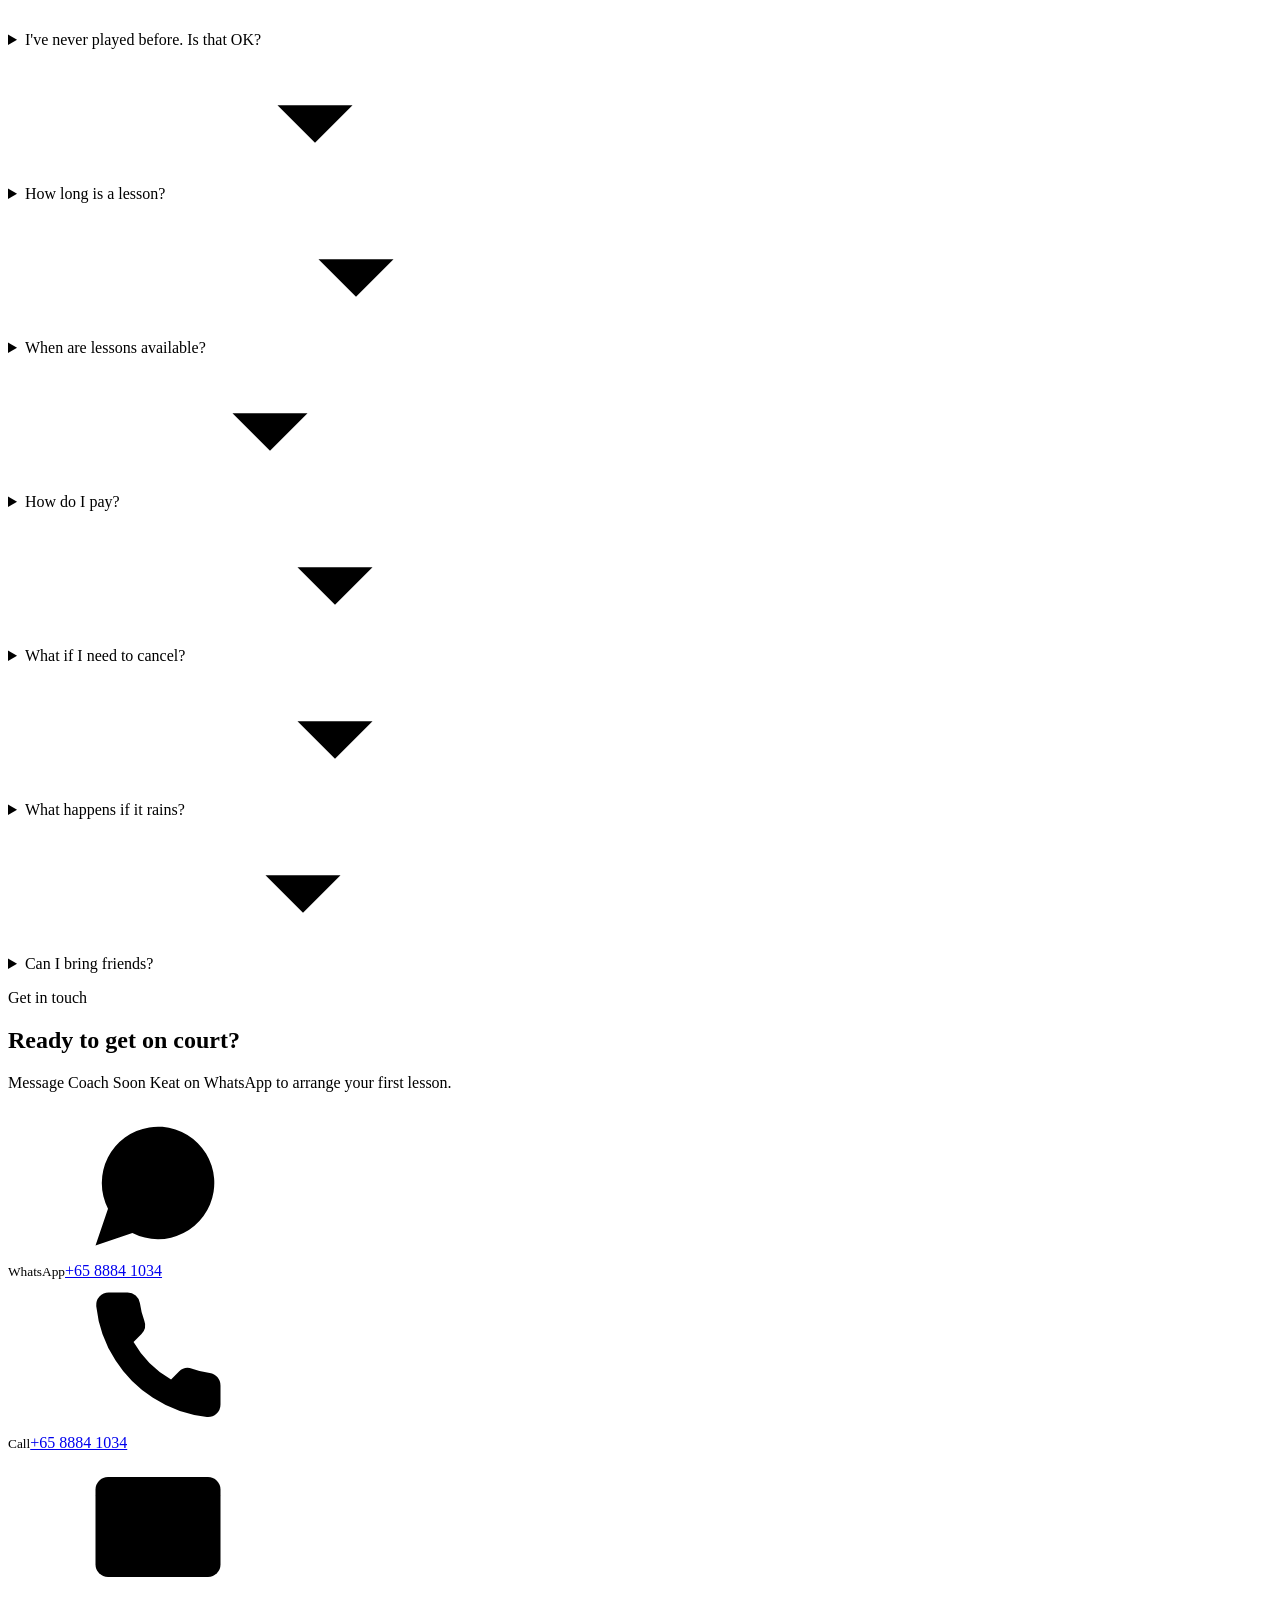
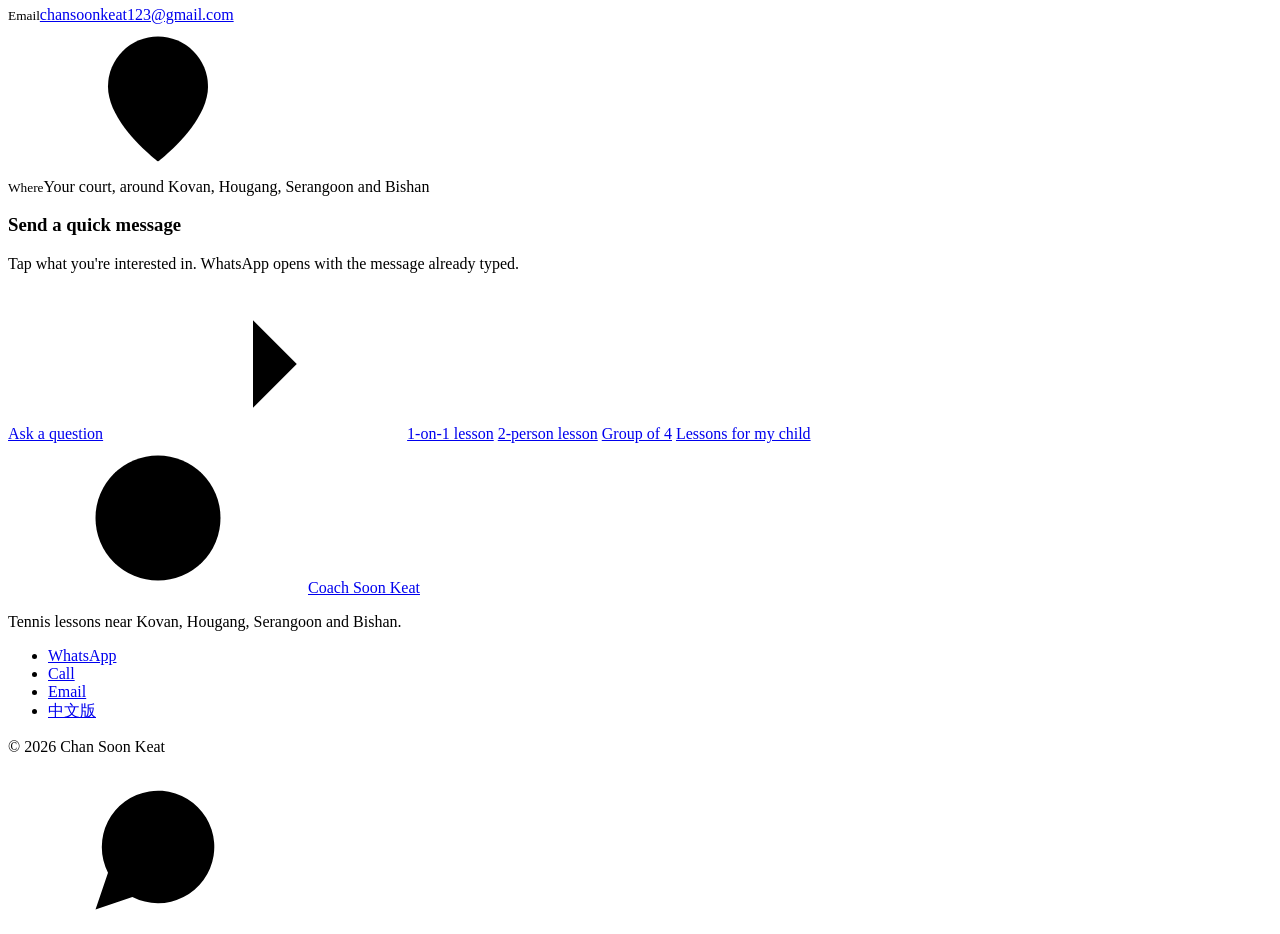
==== commit b56698b9: "Tidy the "Meet your coach" layout into a photo row and two columns Centre the heading and intro, sho" ====
--- a/site/index.html
+++ b/site/index.html
@@ -219,20 +219,14 @@
 </div>
 </section>
 <section class="sec mist" id="coach">
-<div class="wrap split">
-<figure class="photo">
-<img src="/img/malaysia-junior-davis-cup.jpg" alt="Chan Soon Keat with the Malaysia Junior Davis Cup team" width="920" height="690" loading="lazy" decoding="async">
-<figcaption>With the Malaysia Junior Davis Cup team</figcaption>
-</figure>
-<div>
-<div class="sec-head left"><p class="eyebrow">Your coach</p><h2>Meet Coach Soon Keat</h2></div>
-<p class="intro">Chan Soon Keat (陈顺杰) represented Malaysia as a junior and has been coaching in Singapore since 2021. He teaches everyone from first-timers to tournament players, and adapts every lesson to the person in front of him.</p>
+<div class="wrap">
+<div class="sec-head"><p class="eyebrow">Your coach</p><h2>Meet Coach Soon Keat</h2><p class="sub">Chan Soon Keat (陈顺杰) represented Malaysia as a junior and has been coaching in Singapore since 2021. He teaches everyone from first-timers to tournament players, and adapts every lesson to the person in front of him.</p></div>
+<div class="gallery">
+<figure class="shot wide"><img src="/img/malaysia-junior-davis-cup.jpg" alt="Chan Soon Keat with the Malaysia Junior Davis Cup team" width="920" height="690" loading="lazy" decoding="async"><figcaption>With the Malaysia Junior Davis Cup team</figcaption></figure>
+<figure class="shot"><img src="/img/coach-backhand.jpg" alt="Coach Chan Soon Keat hitting a backhand on court" width="600" height="800" loading="lazy" decoding="async"></figure>
+<figure class="shot"><img src="/img/coach-serve.jpg" alt="Coach Chan Soon Keat serving on court" width="600" height="800" loading="lazy" decoding="async"></figure>
+</div>
 <ul class="ach"><li><svg class="ic" aria-hidden="true"><use href="#i-trophy"/></svg><span>Represented Malaysia at U14 and U16 international tournaments</span></li><li><svg class="ic" aria-hidden="true"><use href="#i-trophy"/></svg><span>Ranked No. 1 U16 player in Malaysia (2018)</span></li><li><svg class="ic" aria-hidden="true"><use href="#i-trophy"/></svg><span>Bronze medal, ASEAN Schools Games 2019</span></li><li><svg class="ic" aria-hidden="true"><use href="#i-trophy"/></svg><span>2023 STA Interclub Men's Champion</span></li><li><svg class="ic" aria-hidden="true"><use href="#i-trophy"/></svg><span>SUniG (Singapore University Games) 2023/24 Champion</span></li><li><svg class="ic" aria-hidden="true"><use href="#i-award"/></svg><span>Tennis Malaysia Level 1 certified coach</span></li></ul>
-</div>
-</div>
-<div class="wrap moves">
-<figure class="photo"><img src="/img/coach-backhand.jpg" alt="Coach Chan Soon Keat hitting a backhand on court" width="600" height="800" loading="lazy" decoding="async"></figure>
-<figure class="photo"><img src="/img/coach-serve.jpg" alt="Coach Chan Soon Keat serving on court" width="600" height="800" loading="lazy" decoding="async"></figure>
 </div>
 </section>
 <section class="sec" id="why">
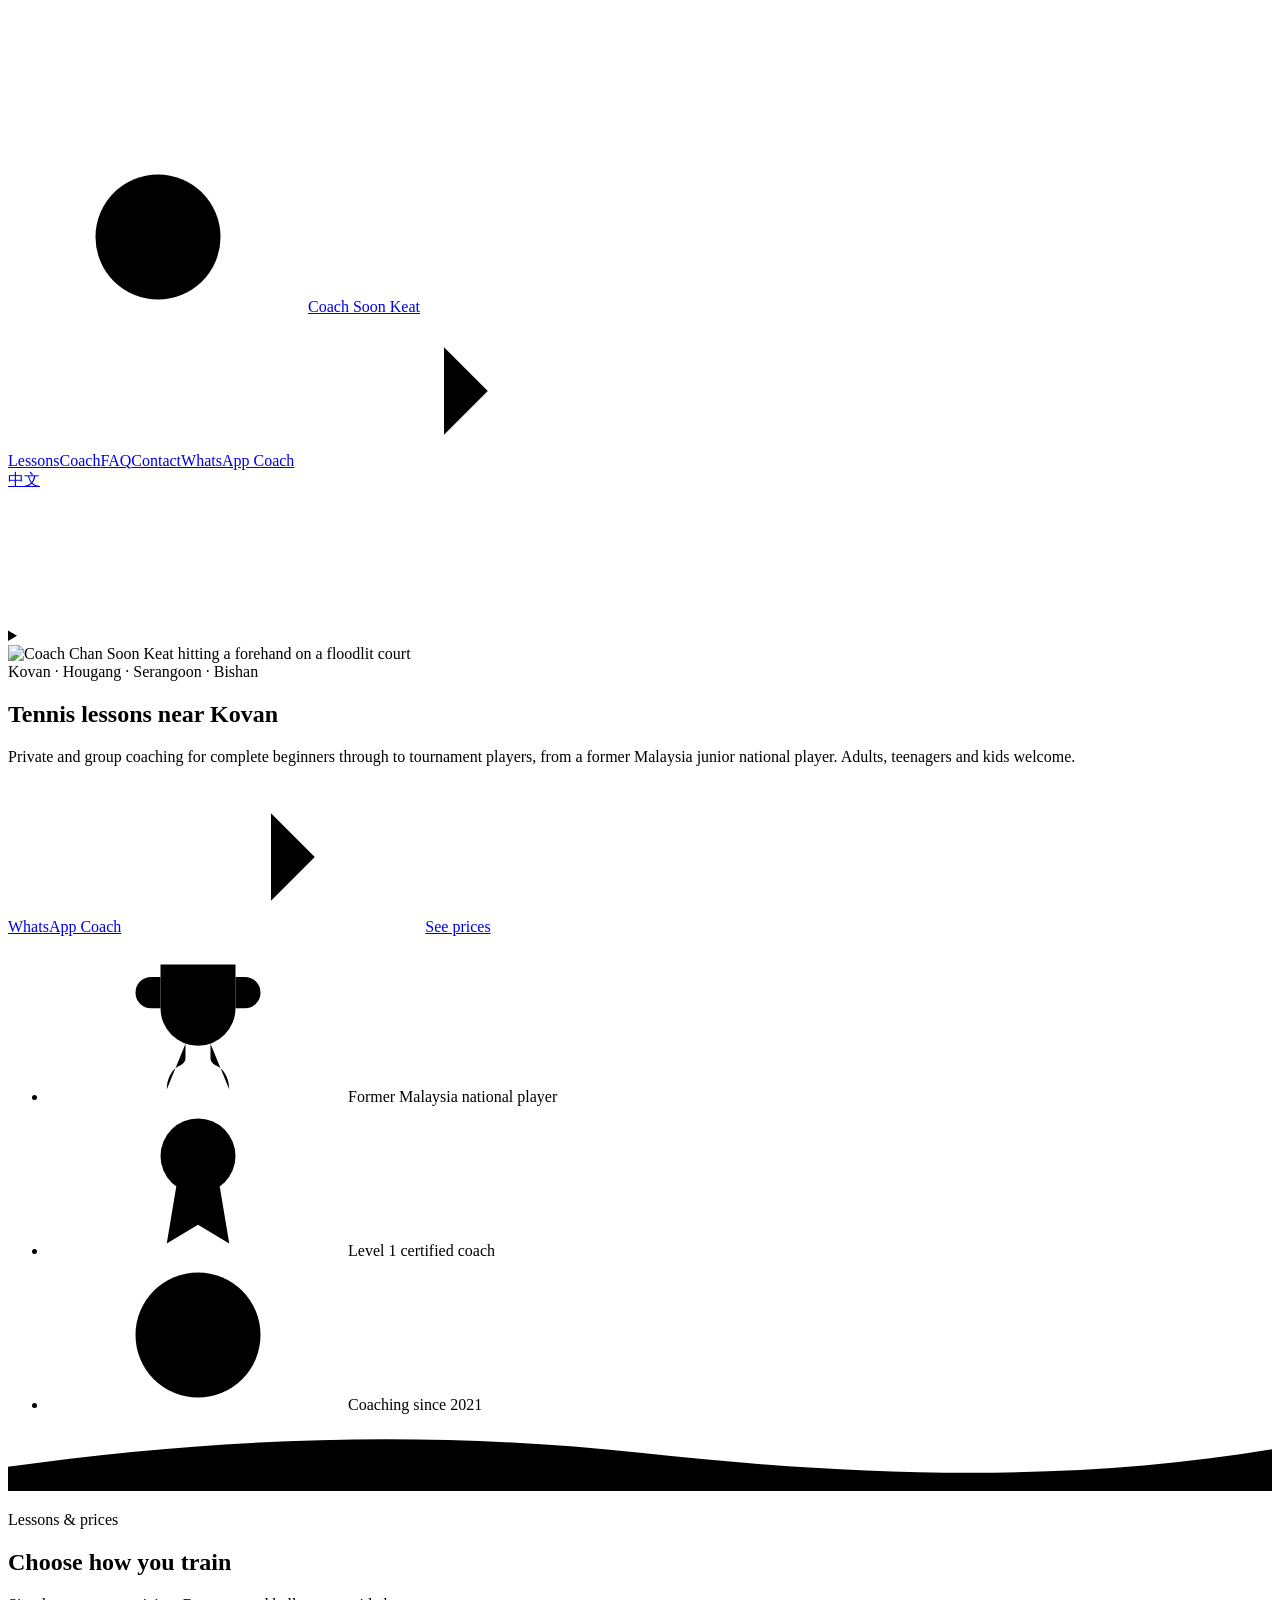
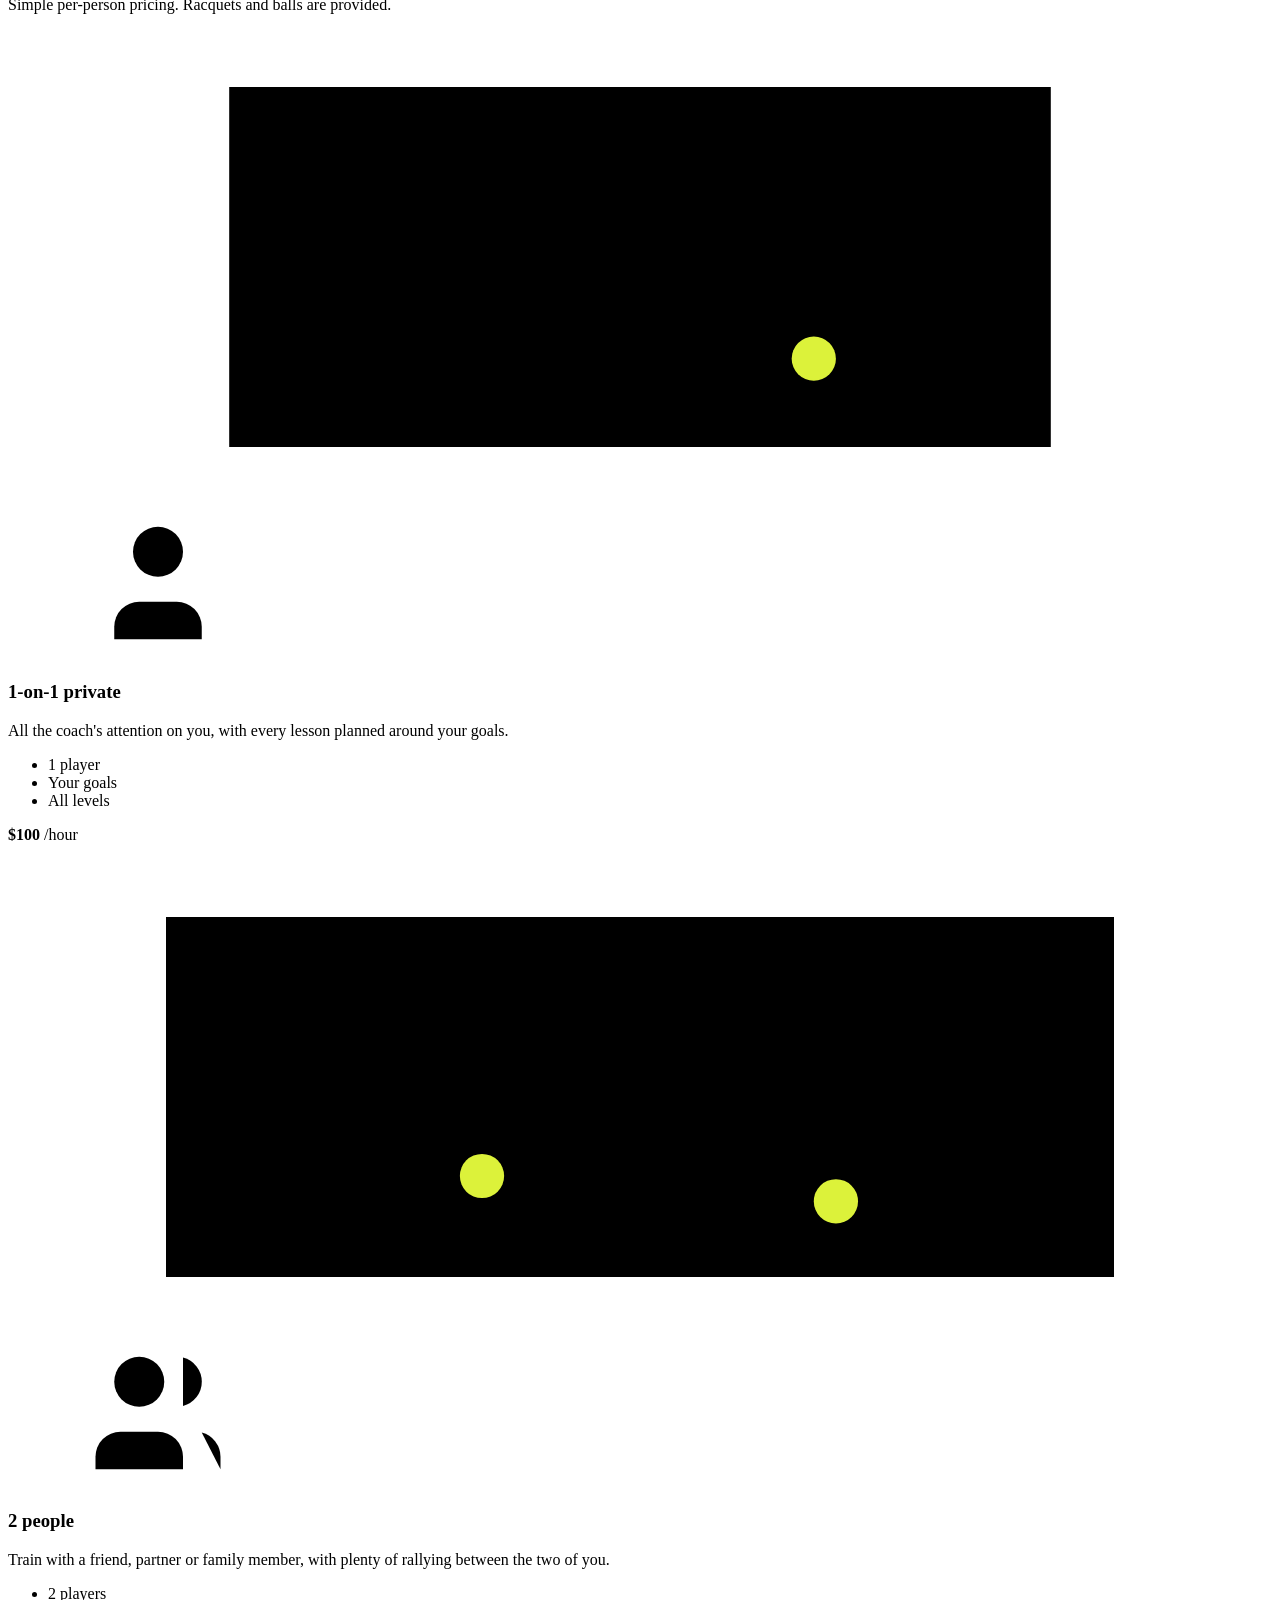
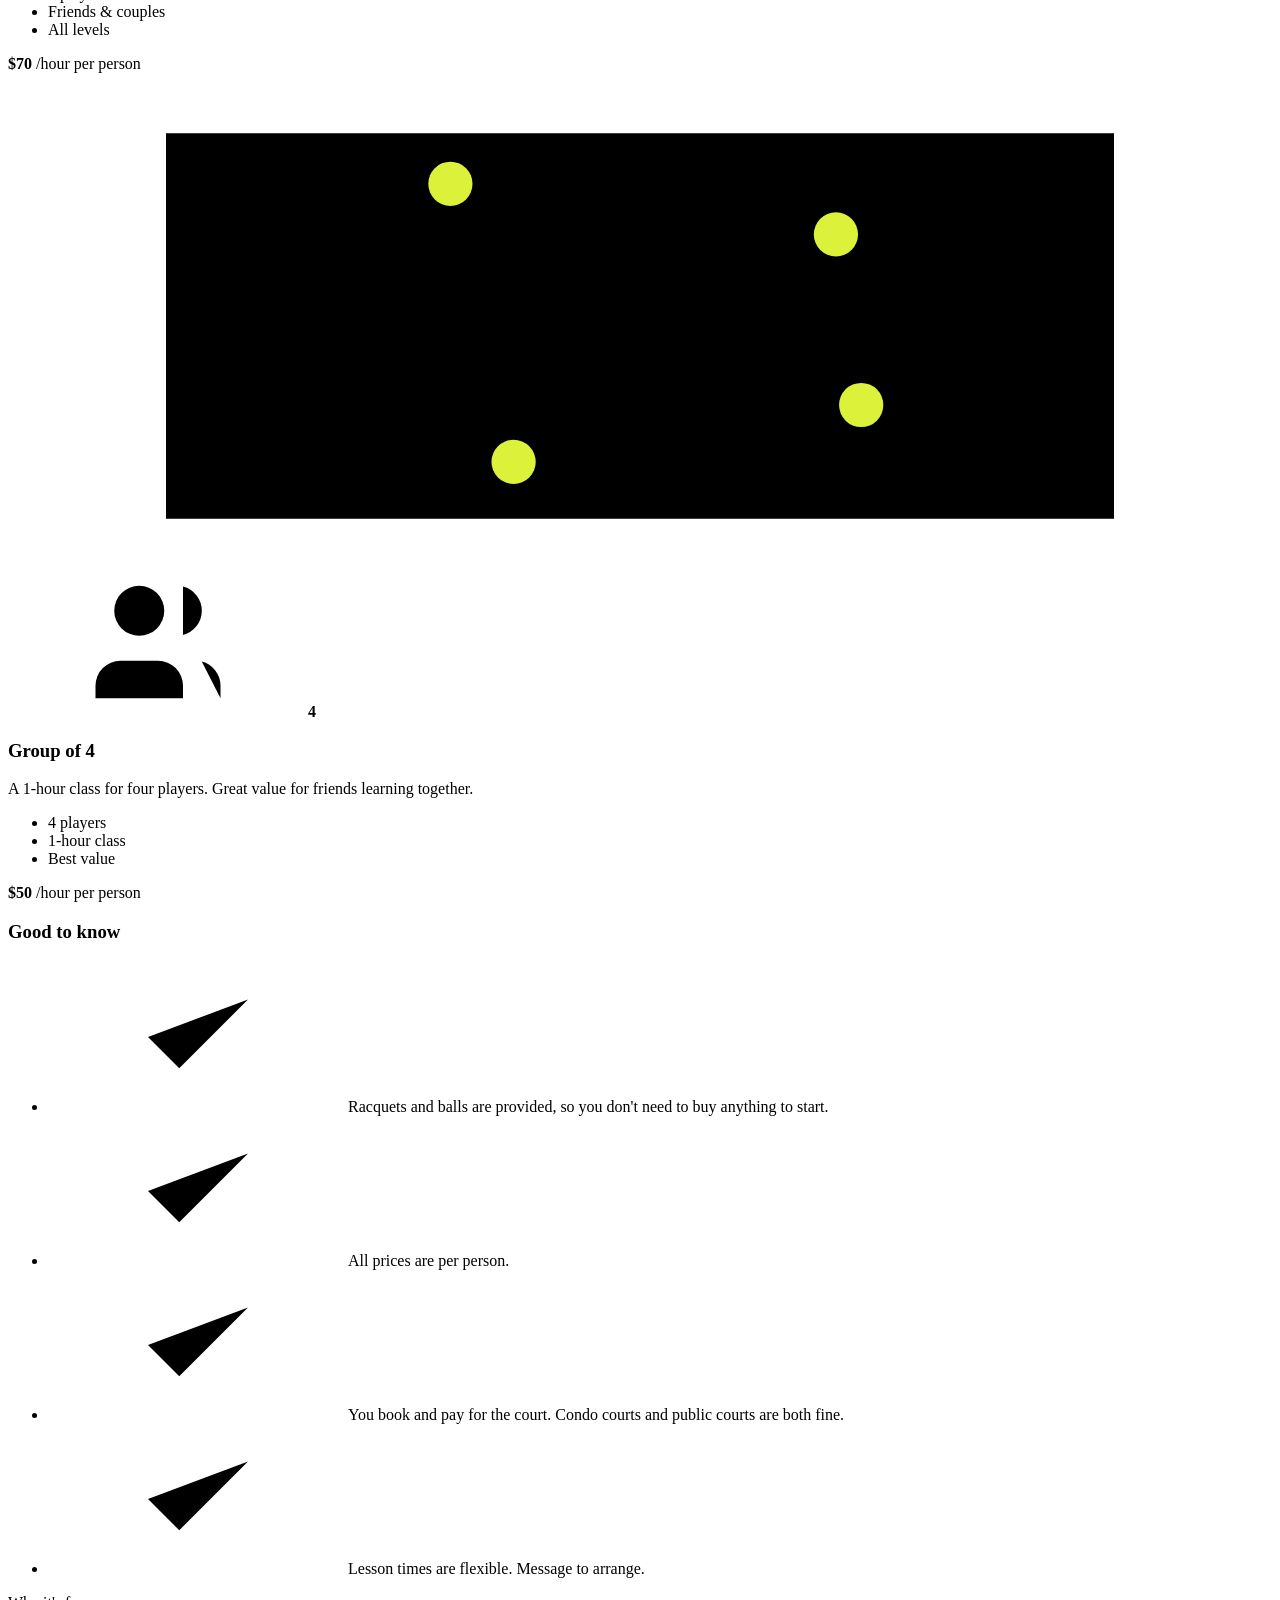
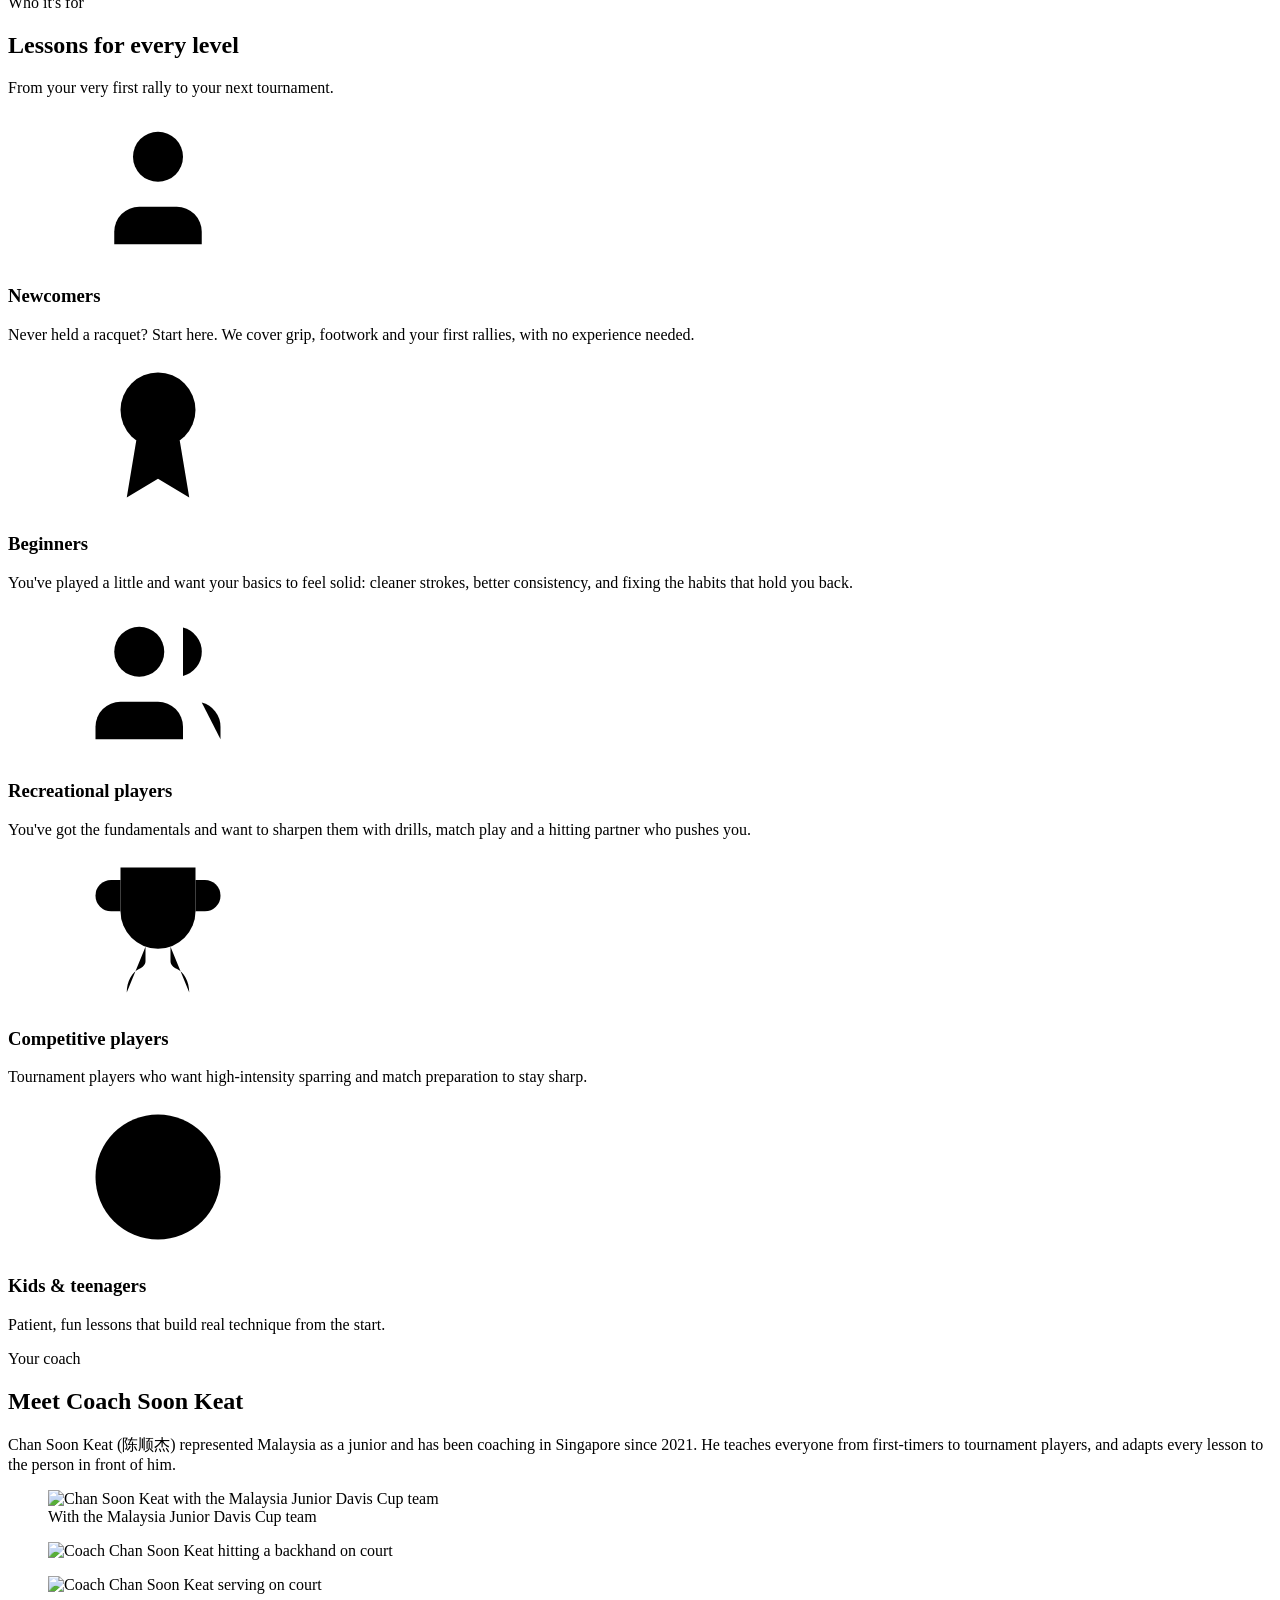
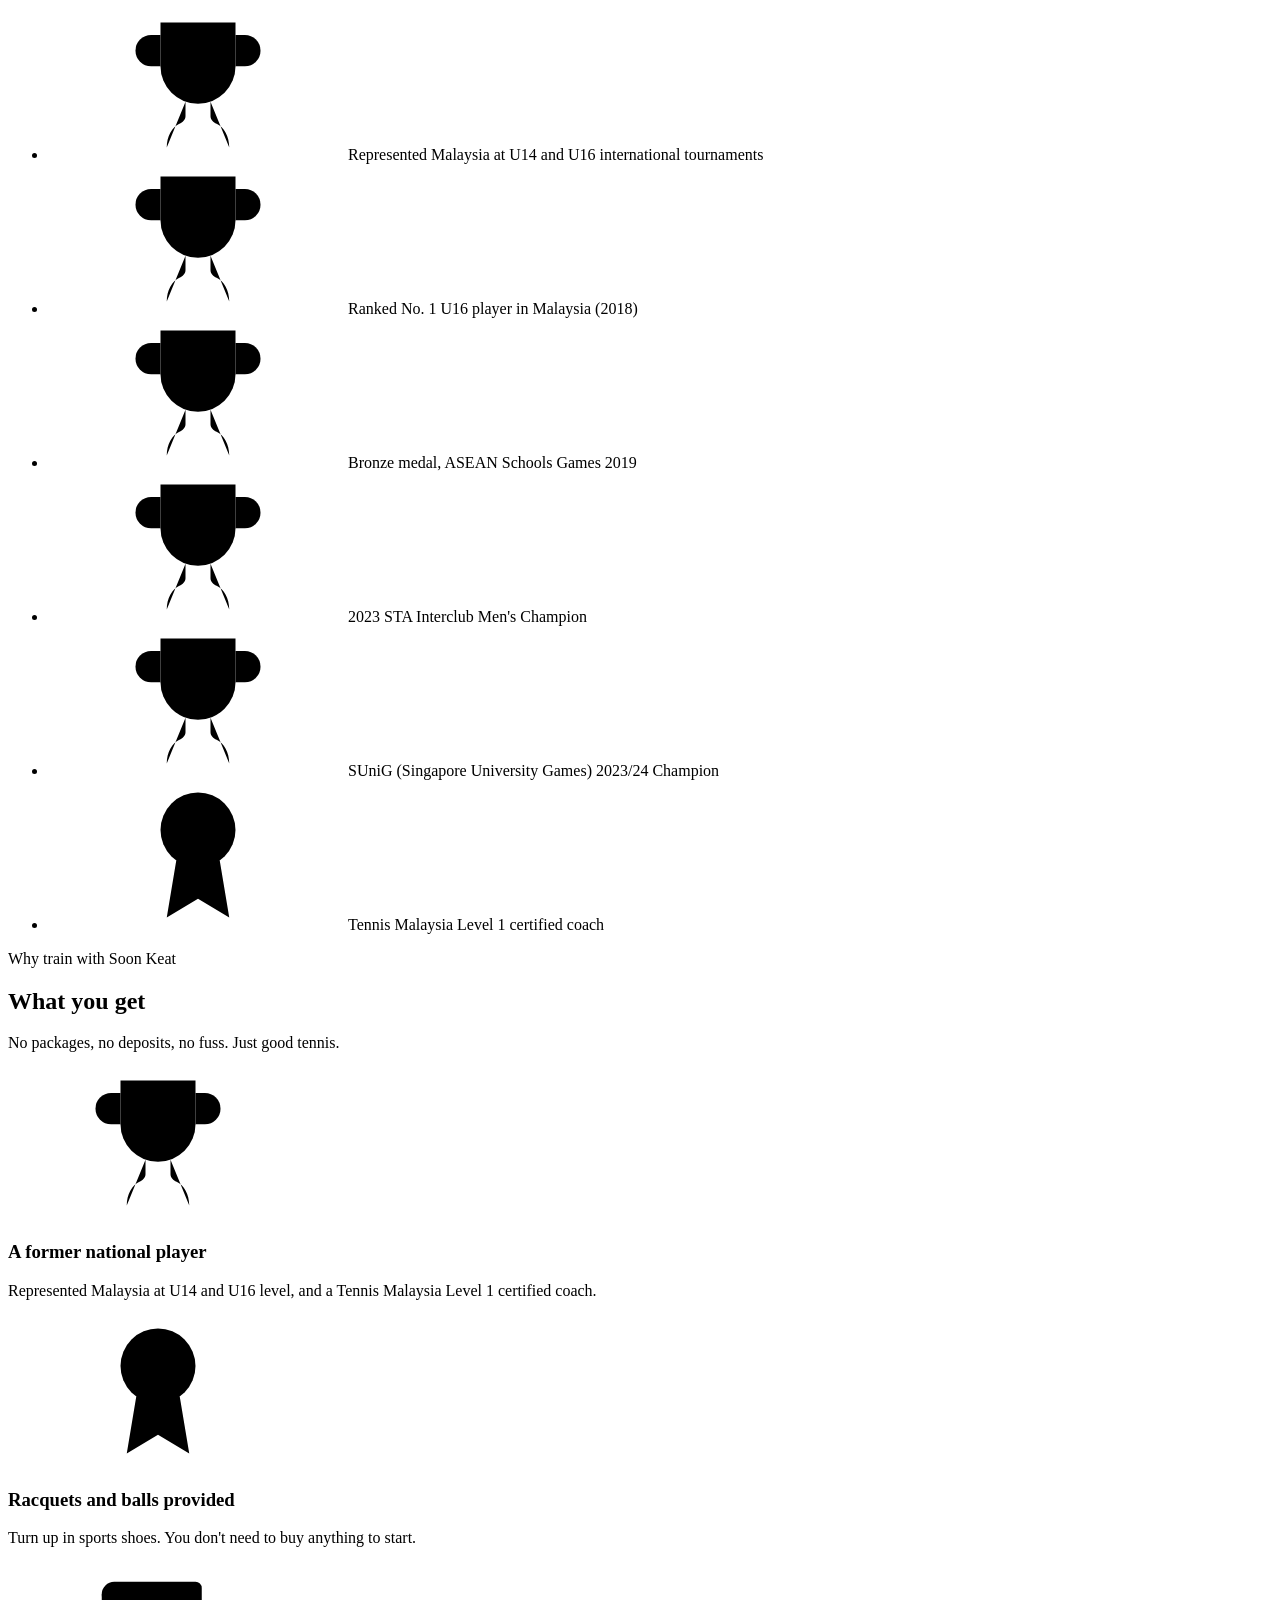
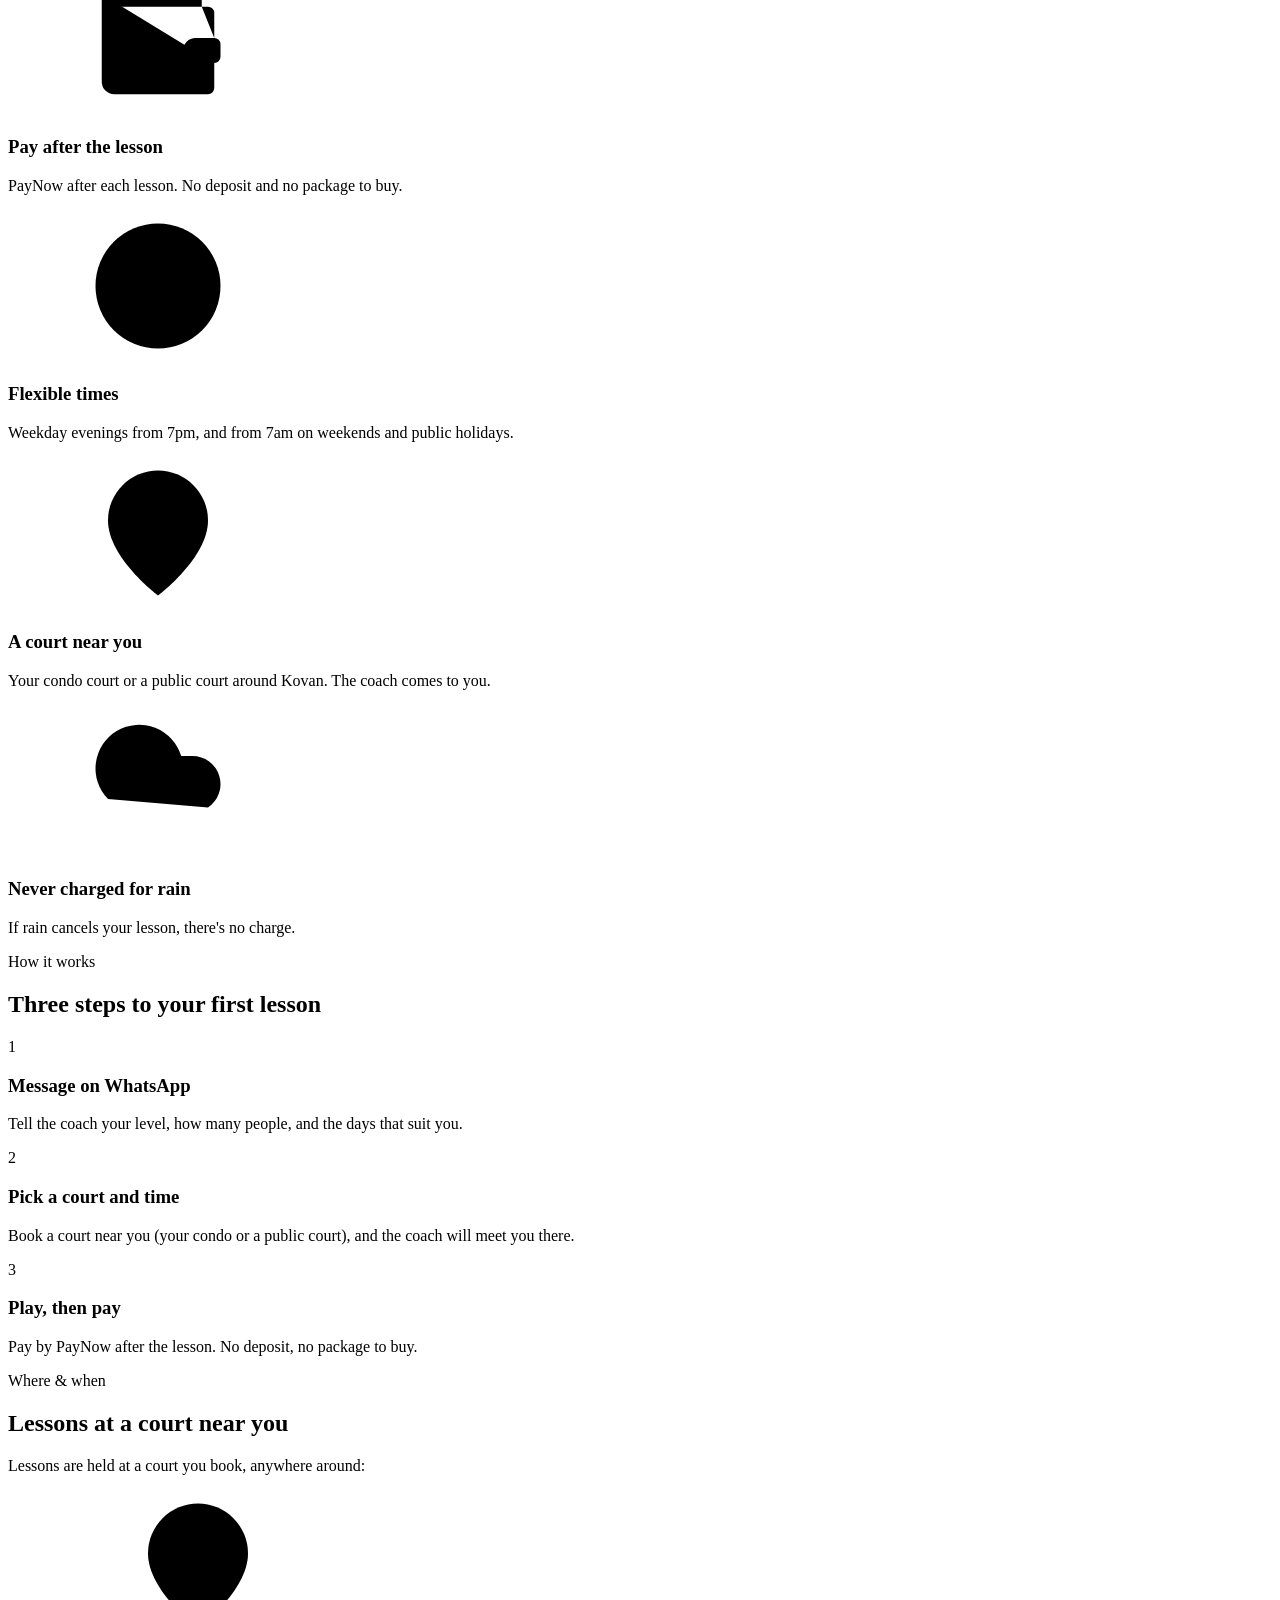
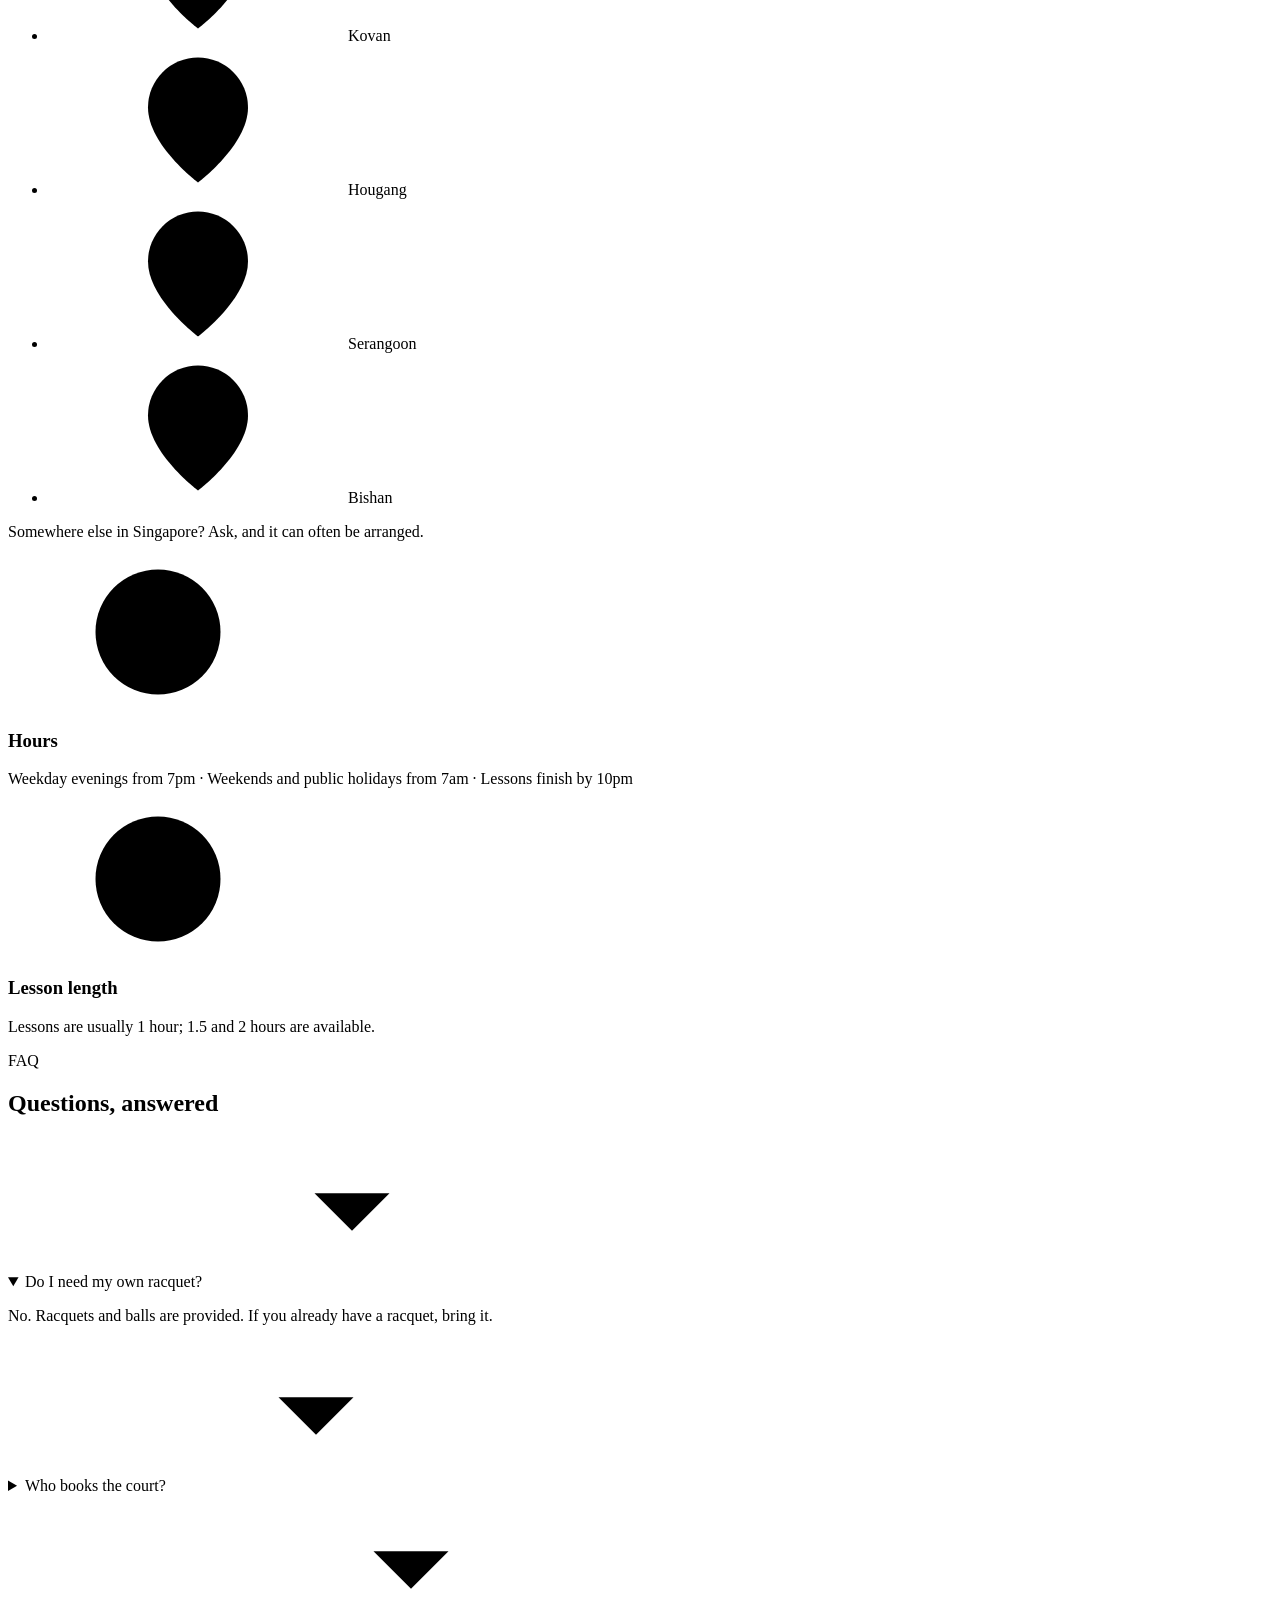
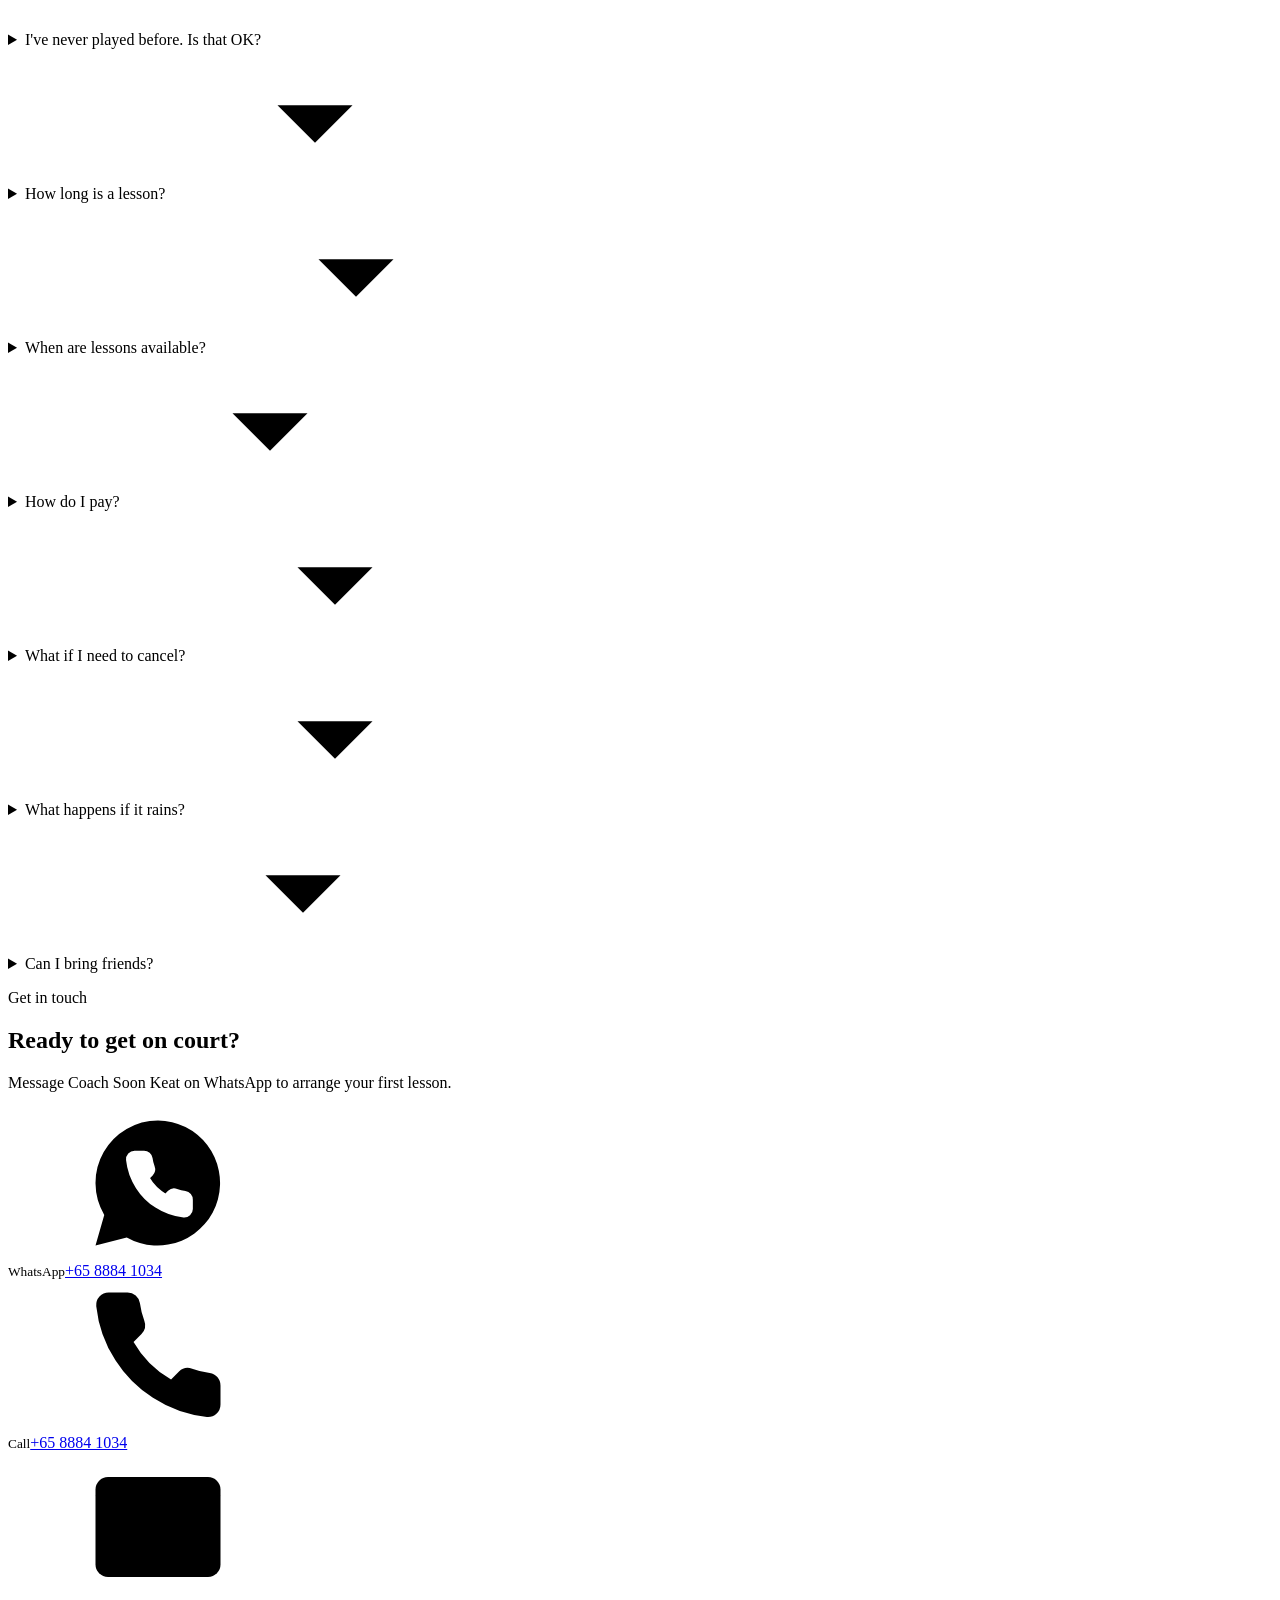
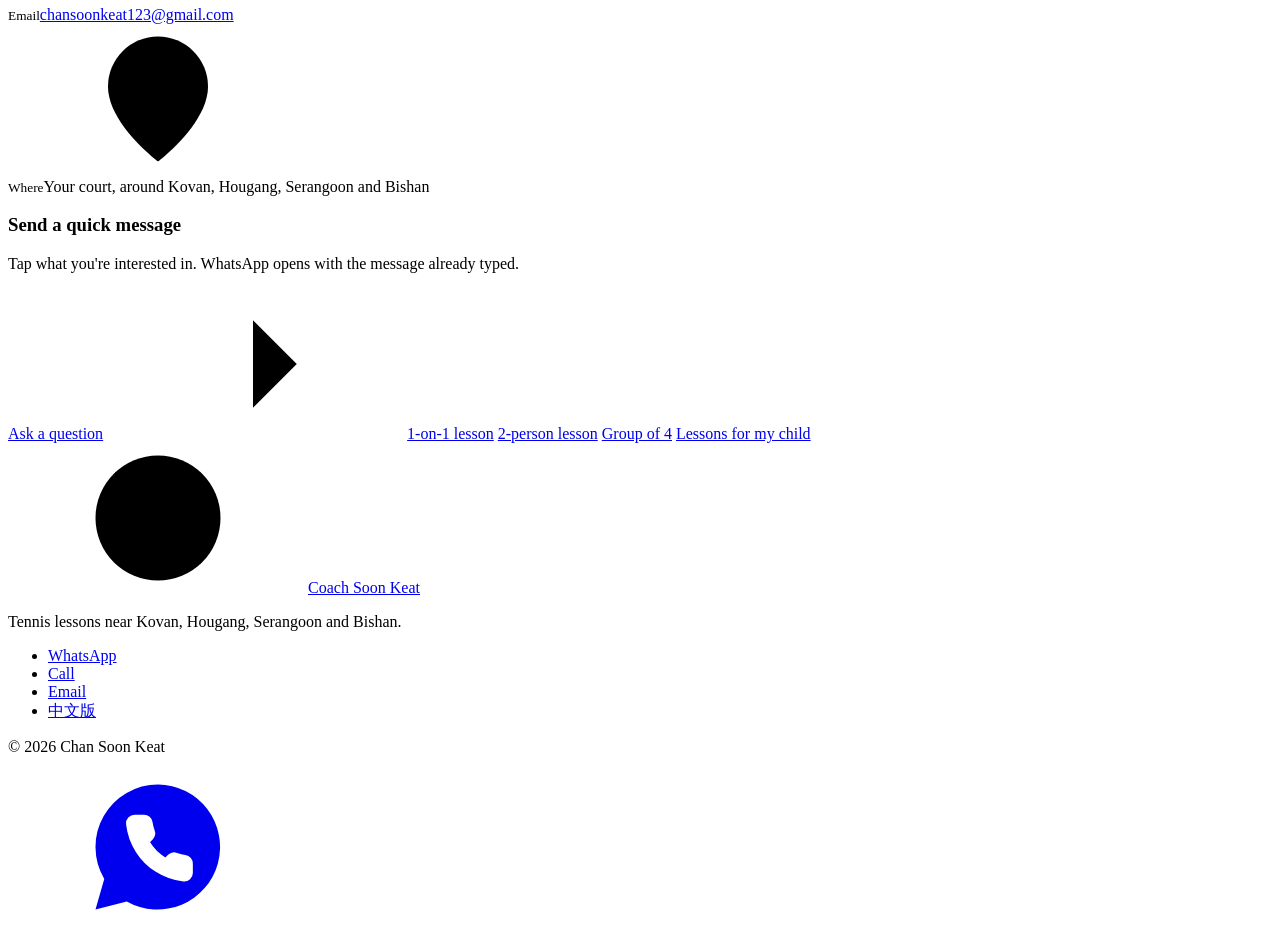
==== commit 91d7d190: "Redraw the WhatsApp button icon and colour the contact icons green The old icon was a thin outline b" ====
--- a/site/index.html
+++ b/site/index.html
@@ -136,7 +136,7 @@
 </head>
 <body>
 <!-- Icons: Lucide, ISC licence -->
-<svg class="sprite" aria-hidden="true" focusable="false"><symbol id="i-message-circle" viewBox="0 0 24 24"><path d="M7.9 20A9 9 0 1 0 4 16.1L2 22Z"/></symbol><symbol id="i-phone" viewBox="0 0 24 24"><path d="M22 16.92v3a2 2 0 0 1-2.18 2 19.79 19.79 0 0 1-8.63-3.07 19.5 19.5 0 0 1-6-6 19.79 19.79 0 0 1-3.07-8.67A2 2 0 0 1 4.11 2h3a2 2 0 0 1 2 1.72 12.84 12.84 0 0 0 .7 2.81 2 2 0 0 1-.45 2.11L8.09 9.91a16 16 0 0 0 6 6l1.27-1.27a2 2 0 0 1 2.11-.45 12.84 12.84 0 0 0 2.81.7A2 2 0 0 1 22 16.92z"/></symbol><symbol id="i-mail" viewBox="0 0 24 24"><rect width="20" height="16" x="2" y="4" rx="2"/><path d="m22 7-8.97 5.7a1.94 1.94 0 0 1-2.06 0L2 7"/></symbol><symbol id="i-map-pin" viewBox="0 0 24 24"><path d="M20 10c0 6-8 12-8 12s-8-6-8-12a8 8 0 0 1 16 0Z"/><circle cx="12" cy="10" r="3"/></symbol><symbol id="i-clock" viewBox="0 0 24 24"><circle cx="12" cy="12" r="10"/><polyline points="12 6 12 12 16 14"/></symbol><symbol id="i-trophy" viewBox="0 0 24 24"><path d="M6 9H4.5a2.5 2.5 0 0 1 0-5H6"/><path d="M18 9h1.5a2.5 2.5 0 0 0 0-5H18"/><path d="M4 22h16"/><path d="M10 14.66V17c0 .55-.47.98-.97 1.21C7.85 18.75 7 20.24 7 22"/><path d="M14 14.66V17c0 .55.47.98.97 1.21C16.15 18.75 17 20.24 17 22"/><path d="M18 2H6v7a6 6 0 0 0 12 0V2Z"/></symbol><symbol id="i-award" viewBox="0 0 24 24"><circle cx="12" cy="8" r="6"/><path d="M15.477 12.89 17 22l-5-3-5 3 1.523-9.11"/></symbol><symbol id="i-wallet" viewBox="0 0 24 24"><path d="M19 7V4a1 1 0 0 0-1-1H5a2 2 0 0 0 0 4h15a1 1 0 0 1 1 1v4h-3a2 2 0 0 0 0 4h3a1 1 0 0 0 1-1v-2a1 1 0 0 0-1-1"/><path d="M3 5v14a2 2 0 0 0 2 2h15a1 1 0 0 0 1-1v-4"/></symbol><symbol id="i-cloud-rain" viewBox="0 0 24 24"><path d="M4 14.899A7 7 0 1 1 15.71 8h1.79a4.5 4.5 0 0 1 2.5 8.242"/><path d="M16 14v6"/><path d="M8 14v6"/><path d="M12 16v6"/></symbol><symbol id="i-users" viewBox="0 0 24 24"><path d="M16 21v-2a4 4 0 0 0-4-4H6a4 4 0 0 0-4 4v2"/><circle cx="9" cy="7" r="4"/><path d="M22 21v-2a4 4 0 0 0-3-3.87"/><path d="M16 3.13a4 4 0 0 1 0 7.75"/></symbol><symbol id="i-user" viewBox="0 0 24 24"><path d="M19 21v-2a4 4 0 0 0-4-4H9a4 4 0 0 0-4 4v2"/><circle cx="12" cy="7" r="4"/></symbol><symbol id="i-smile" viewBox="0 0 24 24"><circle cx="12" cy="12" r="10"/><path d="M8 14s1.5 2 4 2 4-2 4-2"/><line x1="9" x2="9.01" y1="9" y2="9"/><line x1="15" x2="15.01" y1="9" y2="9"/></symbol><symbol id="i-arrow-right" viewBox="0 0 24 24"><path d="M5 12h14"/><path d="m12 5 7 7-7 7"/></symbol><symbol id="i-menu" viewBox="0 0 24 24"><line x1="4" x2="20" y1="12" y2="12"/><line x1="4" x2="20" y1="6" y2="6"/><line x1="4" x2="20" y1="18" y2="18"/></symbol><symbol id="i-x" viewBox="0 0 24 24"><path d="M18 6 6 18"/><path d="m6 6 12 12"/></symbol><symbol id="i-chevron-down" viewBox="0 0 24 24"><path d="m6 9 6 6 6-6"/></symbol><symbol id="i-check" viewBox="0 0 24 24"><path d="M20 6 9 17l-5-5"/></symbol><symbol id="i-wa" viewBox="0 0 24 24"><path d="M7.9 20A9 9 0 1 0 4 16.1L2 22Z"/><g transform="translate(6.5 6.5) scale(.46)"><path stroke-width="3.8" d="M22 16.92v3a2 2 0 0 1-2.18 2 19.79 19.79 0 0 1-8.63-3.07 19.5 19.5 0 0 1-6-6 19.79 19.79 0 0 1-3.07-8.67A2 2 0 0 1 4.11 2h3a2 2 0 0 1 2 1.72 12.84 12.84 0 0 0 .7 2.81 2 2 0 0 1-.45 2.11L8.09 9.91a16 16 0 0 0 6 6l1.27-1.27a2 2 0 0 1 2.11-.45 12.84 12.84 0 0 0 2.81.7A2 2 0 0 1 22 16.92z"/></g></symbol><symbol id="i-ball" viewBox="0 0 24 24"><circle cx="12" cy="12" r="10"/><path d="M5.2 4.6C9.6 8.4 9.6 15.6 5.2 19.4"/><path d="M18.8 4.6C14.4 8.4 14.4 15.6 18.8 19.4"/></symbol></svg>
+<svg class="sprite" aria-hidden="true" focusable="false"><symbol id="i-message-circle" viewBox="0 0 24 24"><path d="M7.9 20A9 9 0 1 0 4 16.1L2 22Z"/></symbol><symbol id="i-phone" viewBox="0 0 24 24"><path d="M22 16.92v3a2 2 0 0 1-2.18 2 19.79 19.79 0 0 1-8.63-3.07 19.5 19.5 0 0 1-6-6 19.79 19.79 0 0 1-3.07-8.67A2 2 0 0 1 4.11 2h3a2 2 0 0 1 2 1.72 12.84 12.84 0 0 0 .7 2.81 2 2 0 0 1-.45 2.11L8.09 9.91a16 16 0 0 0 6 6l1.27-1.27a2 2 0 0 1 2.11-.45 12.84 12.84 0 0 0 2.81.7A2 2 0 0 1 22 16.92z"/></symbol><symbol id="i-mail" viewBox="0 0 24 24"><rect width="20" height="16" x="2" y="4" rx="2"/><path d="m22 7-8.97 5.7a1.94 1.94 0 0 1-2.06 0L2 7"/></symbol><symbol id="i-map-pin" viewBox="0 0 24 24"><path d="M20 10c0 6-8 12-8 12s-8-6-8-12a8 8 0 0 1 16 0Z"/><circle cx="12" cy="10" r="3"/></symbol><symbol id="i-clock" viewBox="0 0 24 24"><circle cx="12" cy="12" r="10"/><polyline points="12 6 12 12 16 14"/></symbol><symbol id="i-trophy" viewBox="0 0 24 24"><path d="M6 9H4.5a2.5 2.5 0 0 1 0-5H6"/><path d="M18 9h1.5a2.5 2.5 0 0 0 0-5H18"/><path d="M4 22h16"/><path d="M10 14.66V17c0 .55-.47.98-.97 1.21C7.85 18.75 7 20.24 7 22"/><path d="M14 14.66V17c0 .55.47.98.97 1.21C16.15 18.75 17 20.24 17 22"/><path d="M18 2H6v7a6 6 0 0 0 12 0V2Z"/></symbol><symbol id="i-award" viewBox="0 0 24 24"><circle cx="12" cy="8" r="6"/><path d="M15.477 12.89 17 22l-5-3-5 3 1.523-9.11"/></symbol><symbol id="i-wallet" viewBox="0 0 24 24"><path d="M19 7V4a1 1 0 0 0-1-1H5a2 2 0 0 0 0 4h15a1 1 0 0 1 1 1v4h-3a2 2 0 0 0 0 4h3a1 1 0 0 0 1-1v-2a1 1 0 0 0-1-1"/><path d="M3 5v14a2 2 0 0 0 2 2h15a1 1 0 0 0 1-1v-4"/></symbol><symbol id="i-cloud-rain" viewBox="0 0 24 24"><path d="M4 14.899A7 7 0 1 1 15.71 8h1.79a4.5 4.5 0 0 1 2.5 8.242"/><path d="M16 14v6"/><path d="M8 14v6"/><path d="M12 16v6"/></symbol><symbol id="i-users" viewBox="0 0 24 24"><path d="M16 21v-2a4 4 0 0 0-4-4H6a4 4 0 0 0-4 4v2"/><circle cx="9" cy="7" r="4"/><path d="M22 21v-2a4 4 0 0 0-3-3.87"/><path d="M16 3.13a4 4 0 0 1 0 7.75"/></symbol><symbol id="i-user" viewBox="0 0 24 24"><path d="M19 21v-2a4 4 0 0 0-4-4H9a4 4 0 0 0-4 4v2"/><circle cx="12" cy="7" r="4"/></symbol><symbol id="i-smile" viewBox="0 0 24 24"><circle cx="12" cy="12" r="10"/><path d="M8 14s1.5 2 4 2 4-2 4-2"/><line x1="9" x2="9.01" y1="9" y2="9"/><line x1="15" x2="15.01" y1="9" y2="9"/></symbol><symbol id="i-arrow-right" viewBox="0 0 24 24"><path d="M5 12h14"/><path d="m12 5 7 7-7 7"/></symbol><symbol id="i-menu" viewBox="0 0 24 24"><line x1="4" x2="20" y1="12" y2="12"/><line x1="4" x2="20" y1="6" y2="6"/><line x1="4" x2="20" y1="18" y2="18"/></symbol><symbol id="i-x" viewBox="0 0 24 24"><path d="M18 6 6 18"/><path d="m6 6 12 12"/></symbol><symbol id="i-chevron-down" viewBox="0 0 24 24"><path d="m6 9 6 6 6-6"/></symbol><symbol id="i-check" viewBox="0 0 24 24"><path d="M20 6 9 17l-5-5"/></symbol><symbol id="i-wa" viewBox="0 0 24 24"><mask id="wa-m" maskUnits="userSpaceOnUse" x="0" y="0" width="24" height="24"><rect width="24" height="24" fill="#fff"/><g transform="translate(6.2 6.2) scale(.5)"><path fill="#000" stroke="#000" stroke-width="1.5" d="M22 16.92v3a2 2 0 0 1-2.18 2 19.79 19.79 0 0 1-8.63-3.07 19.5 19.5 0 0 1-6-6 19.79 19.79 0 0 1-3.07-8.67A2 2 0 0 1 4.11 2h3a2 2 0 0 1 2 1.72 12.84 12.84 0 0 0 .7 2.81 2 2 0 0 1-.45 2.11L8.09 9.91a16 16 0 0 0 6 6l1.27-1.27a2 2 0 0 1 2.11-.45 12.84 12.84 0 0 0 2.81.7A2 2 0 0 1 22 16.92z"/></g></mask><path mask="url(#wa-m)" fill="currentColor" stroke="none" d="M12 2A10 10 0 1 1 7 20.7L2 22L3.4 17.1A10 10 0 0 1 12 2Z"/></symbol><symbol id="i-ball" viewBox="0 0 24 24"><circle cx="12" cy="12" r="10"/><path d="M5.2 4.6C9.6 8.4 9.6 15.6 5.2 19.4"/><path d="M18.8 4.6C14.4 8.4 14.4 15.6 18.8 19.4"/></symbol></svg>
 <header class="site-header">
 <div class="wrap bar">
 <a class="brand" href="/"><span class="logo-tile"><svg class="ic" aria-hidden="true"><use href="#i-ball"/></svg></span>Coach Soon Keat</a>
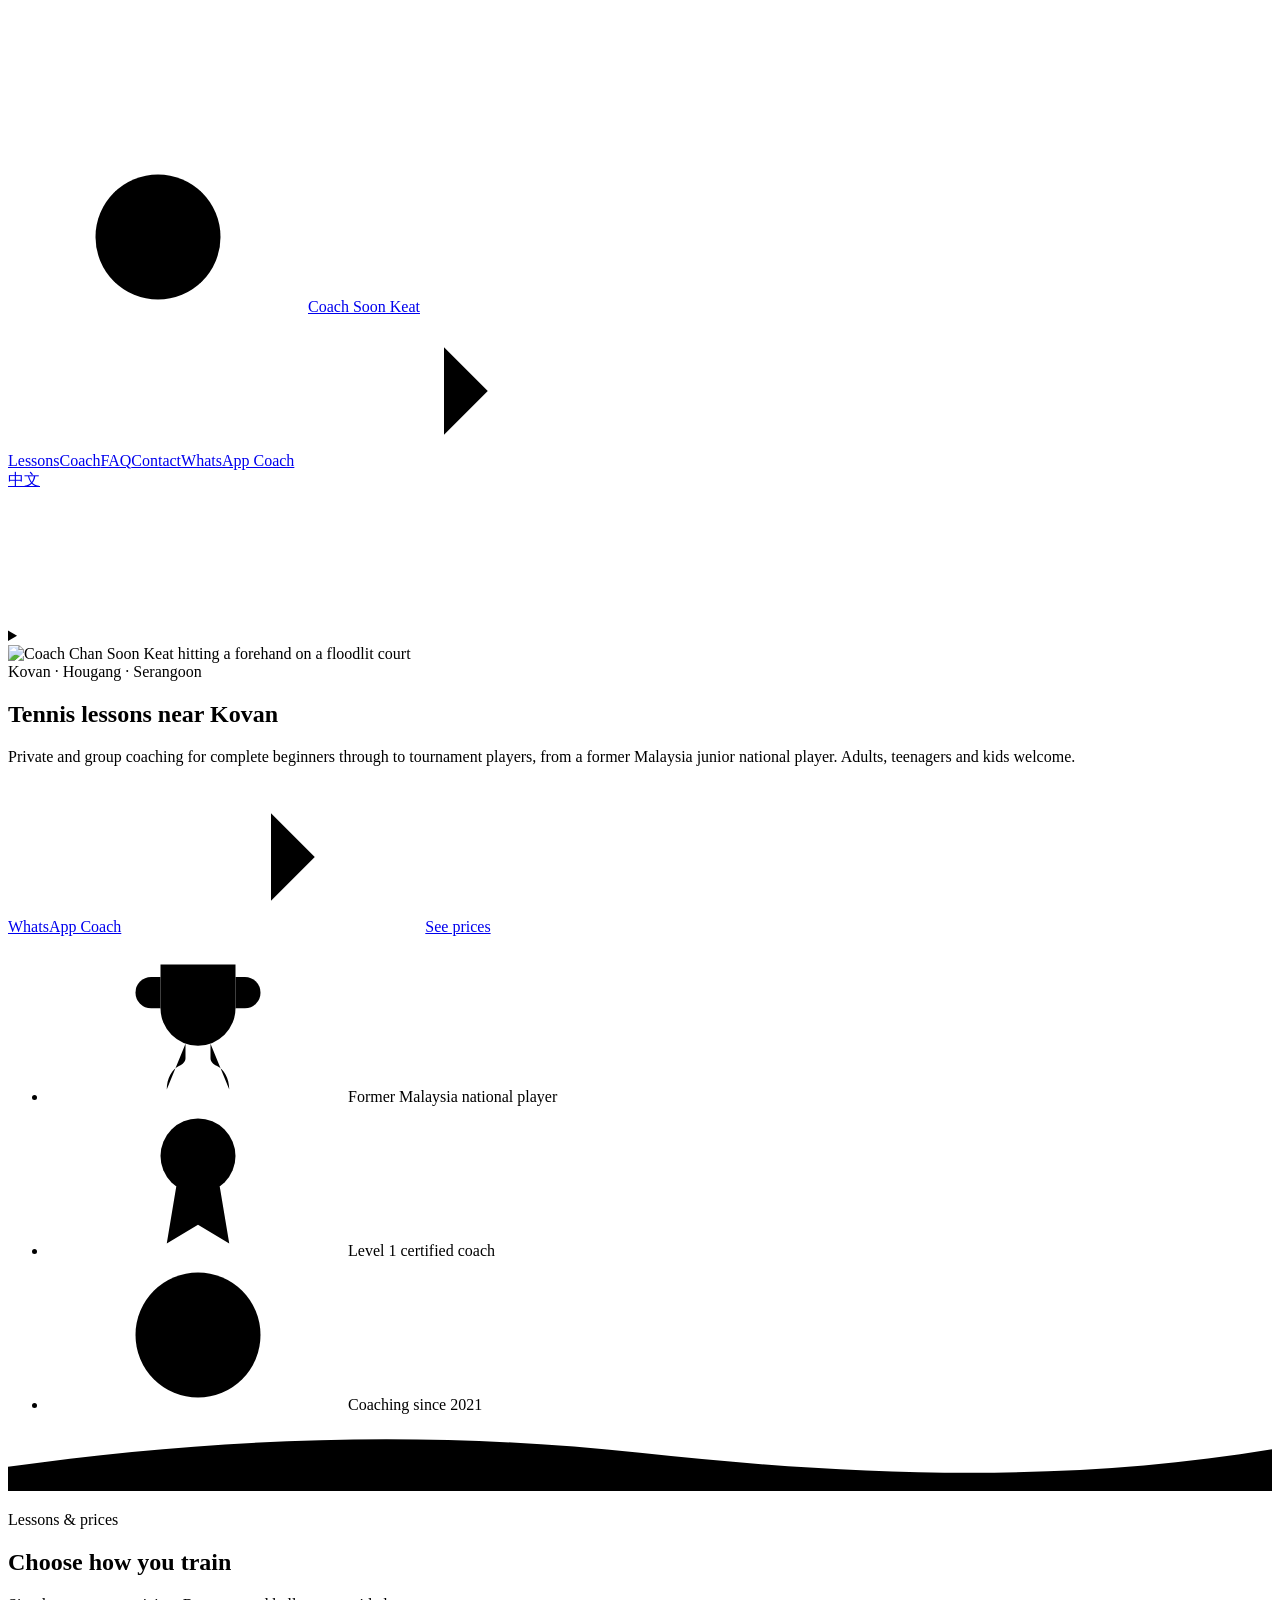
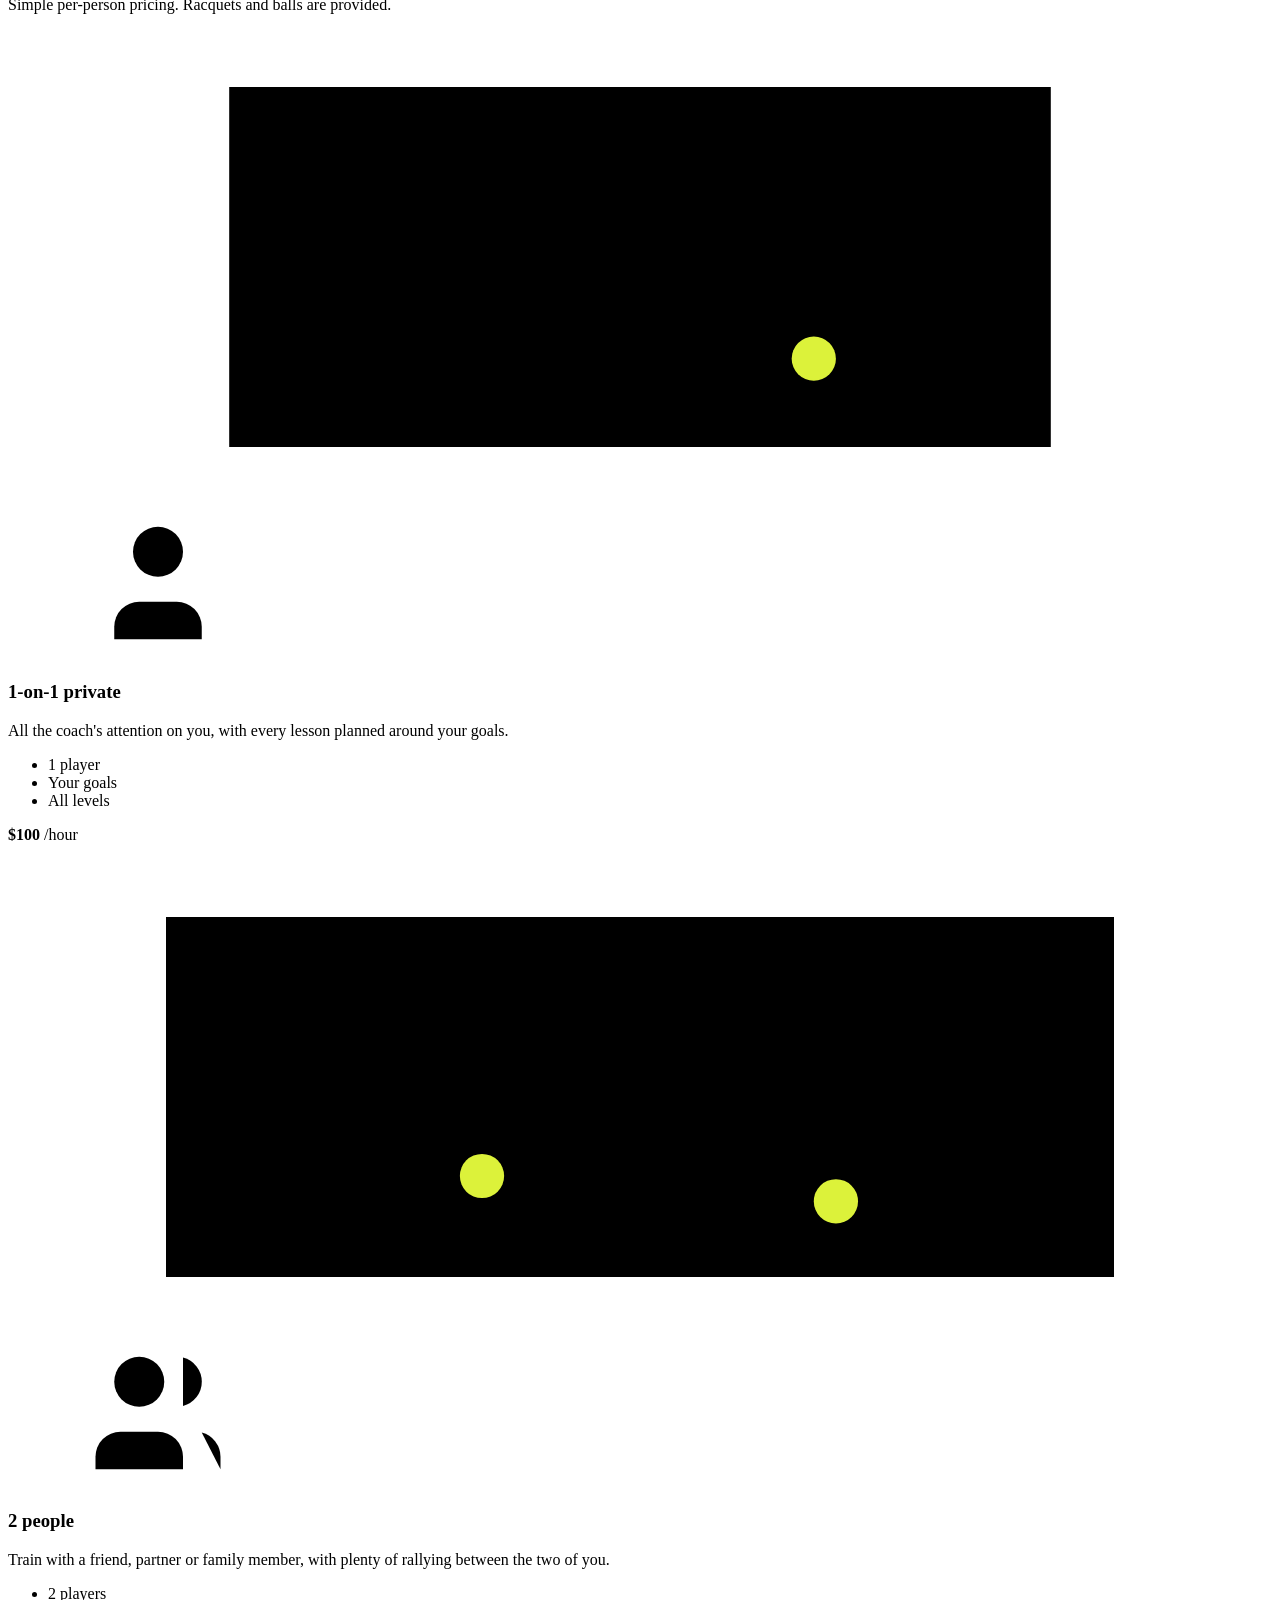
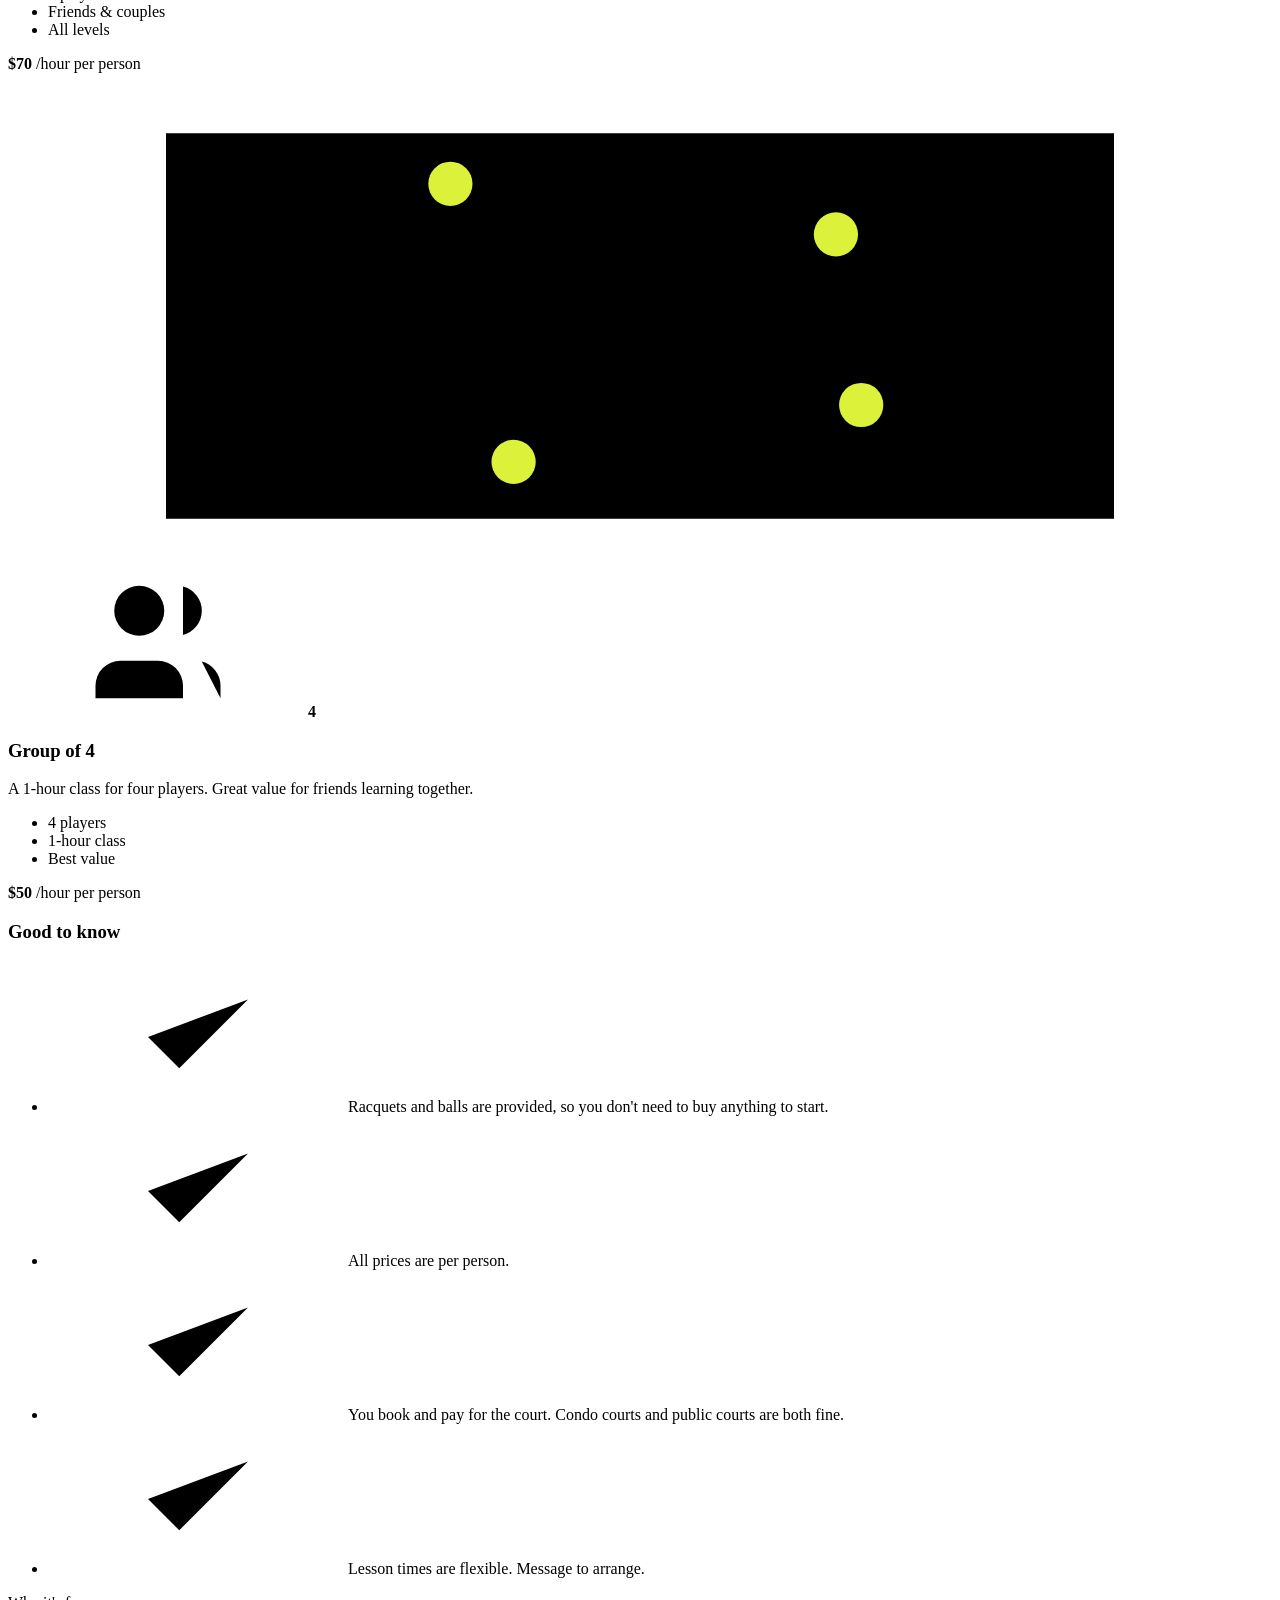
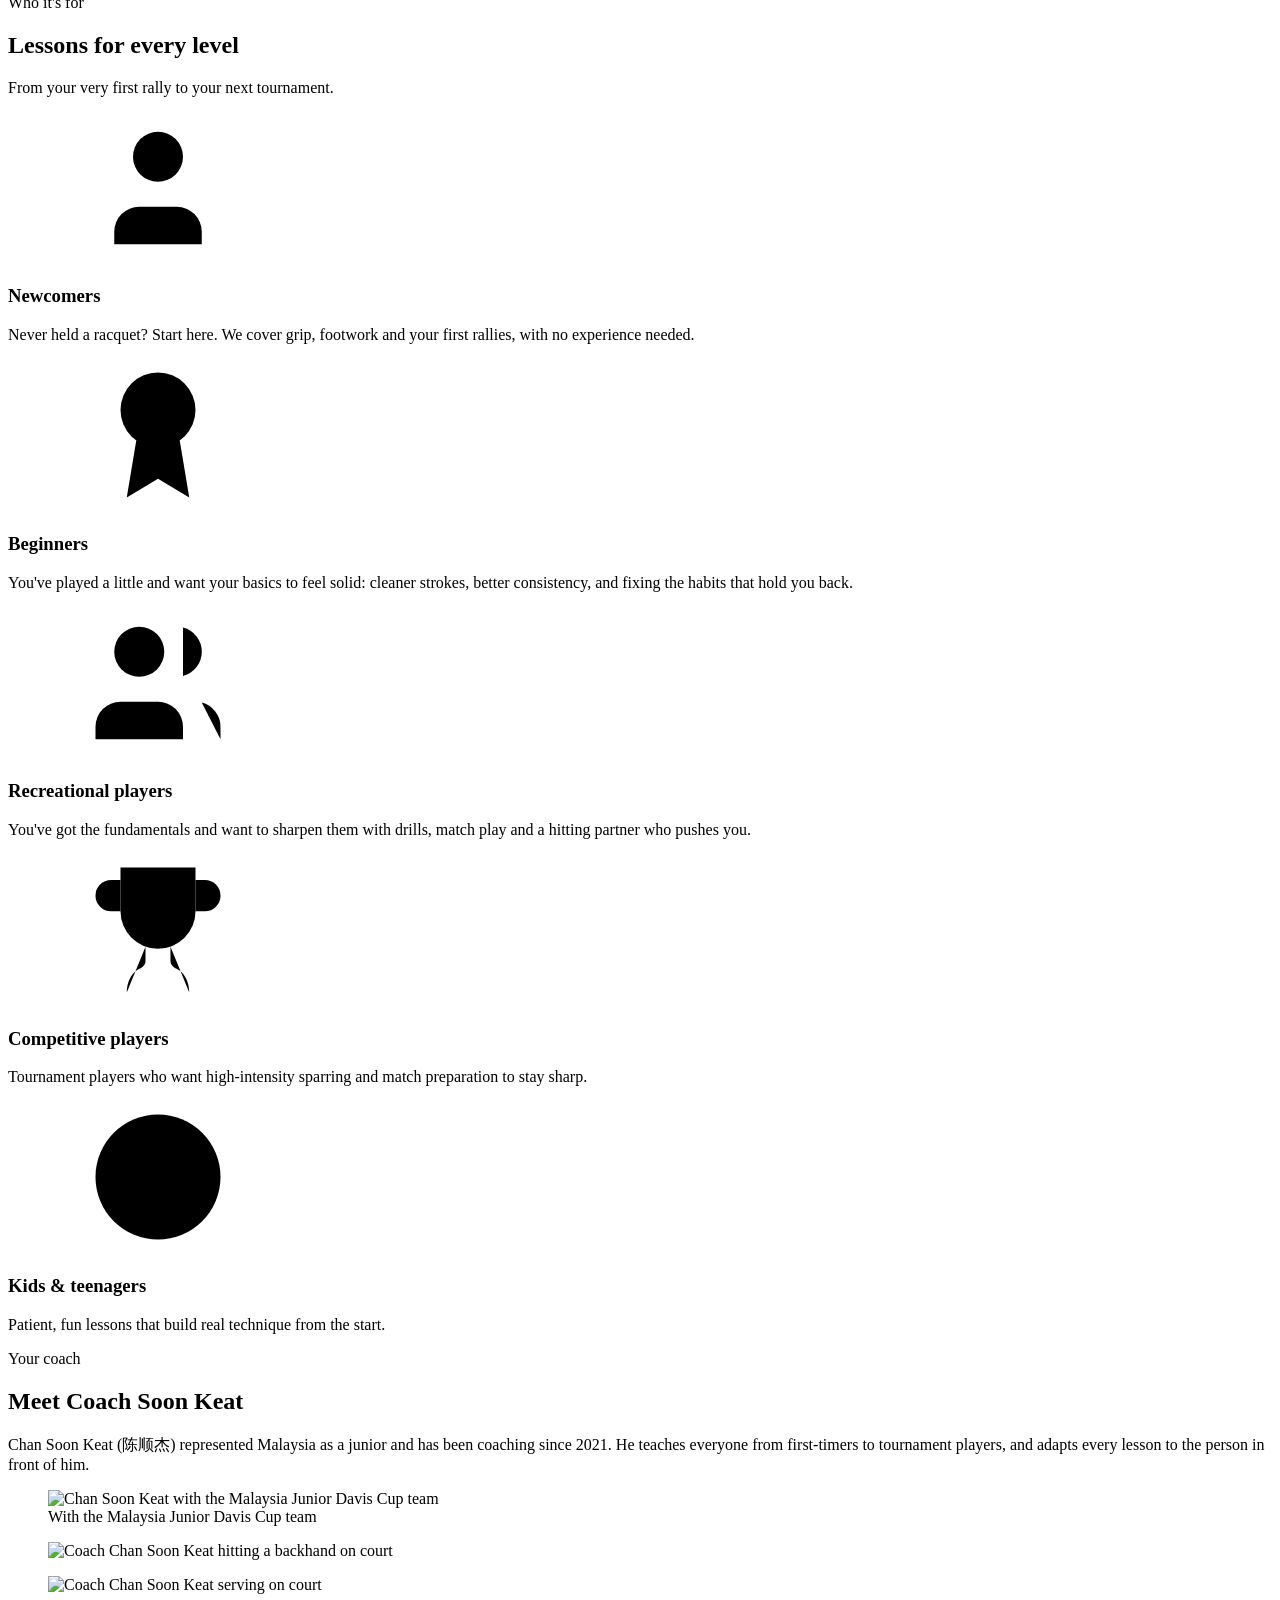
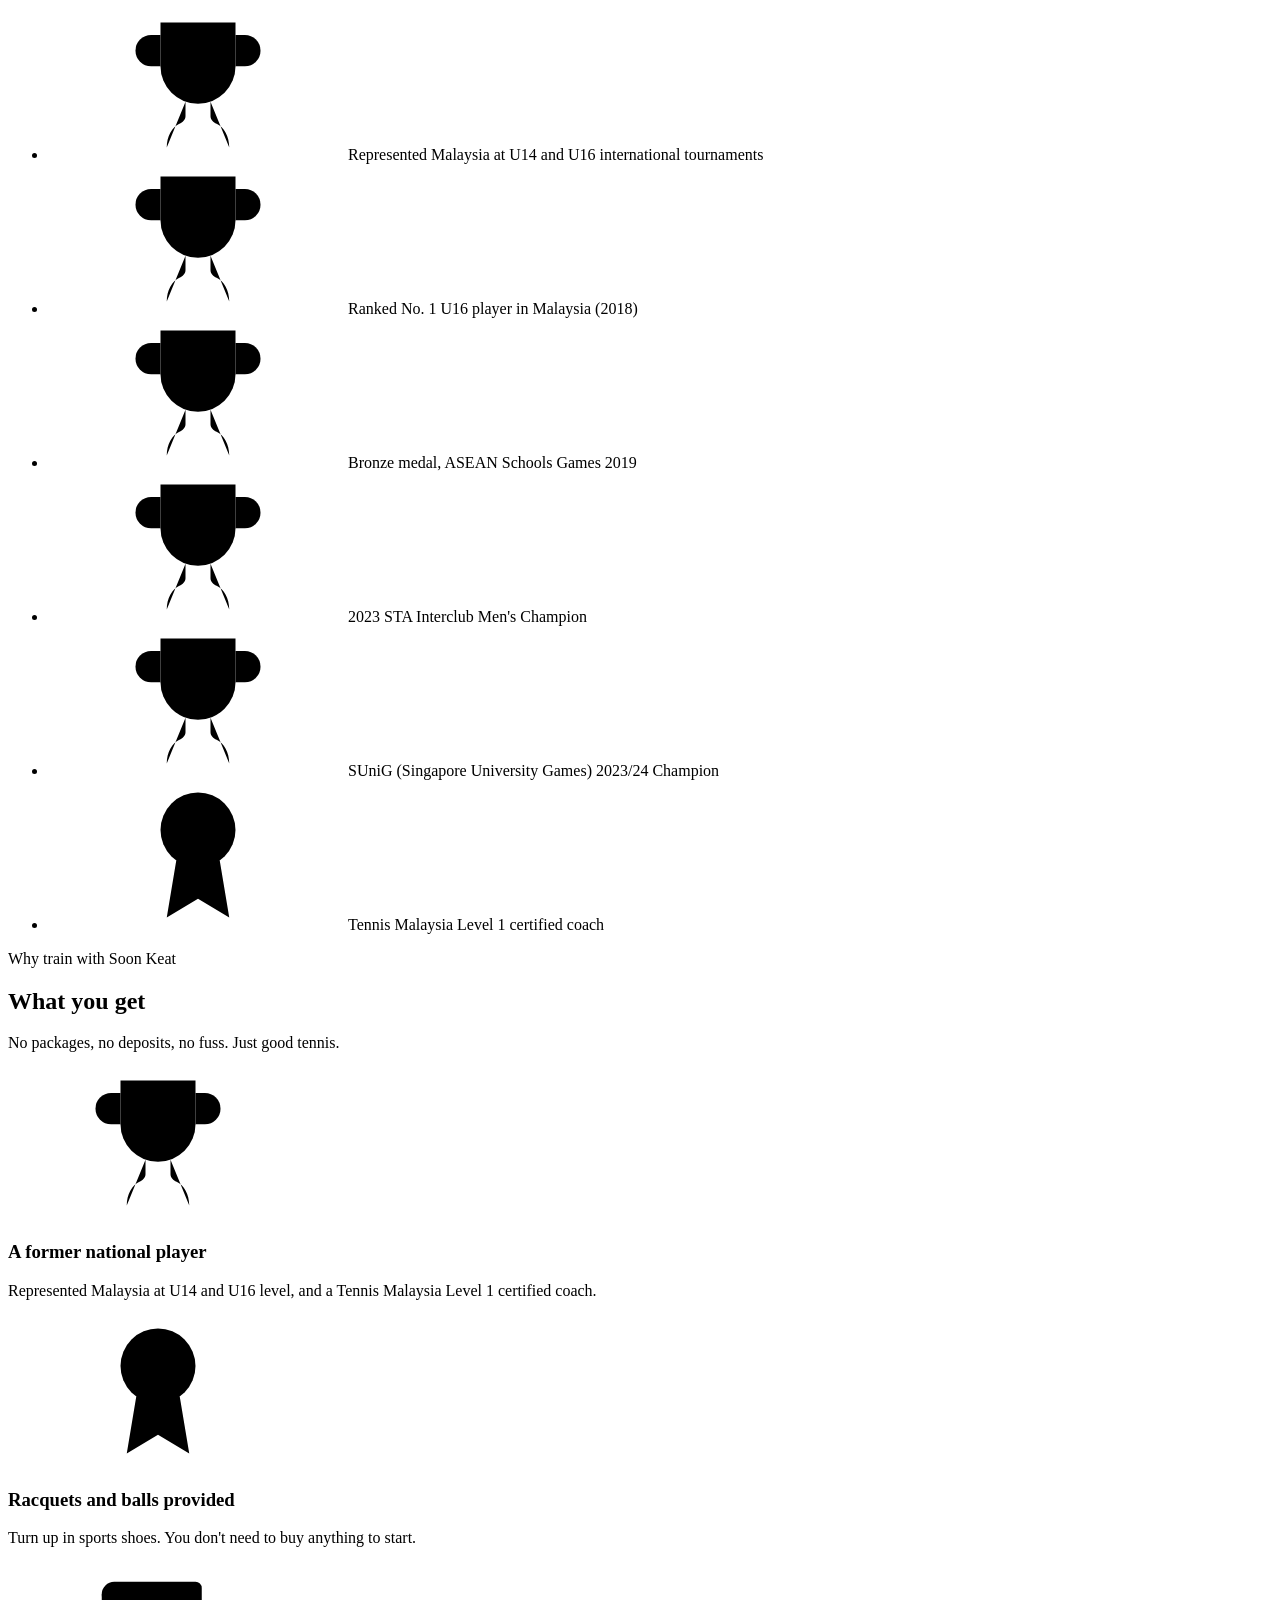
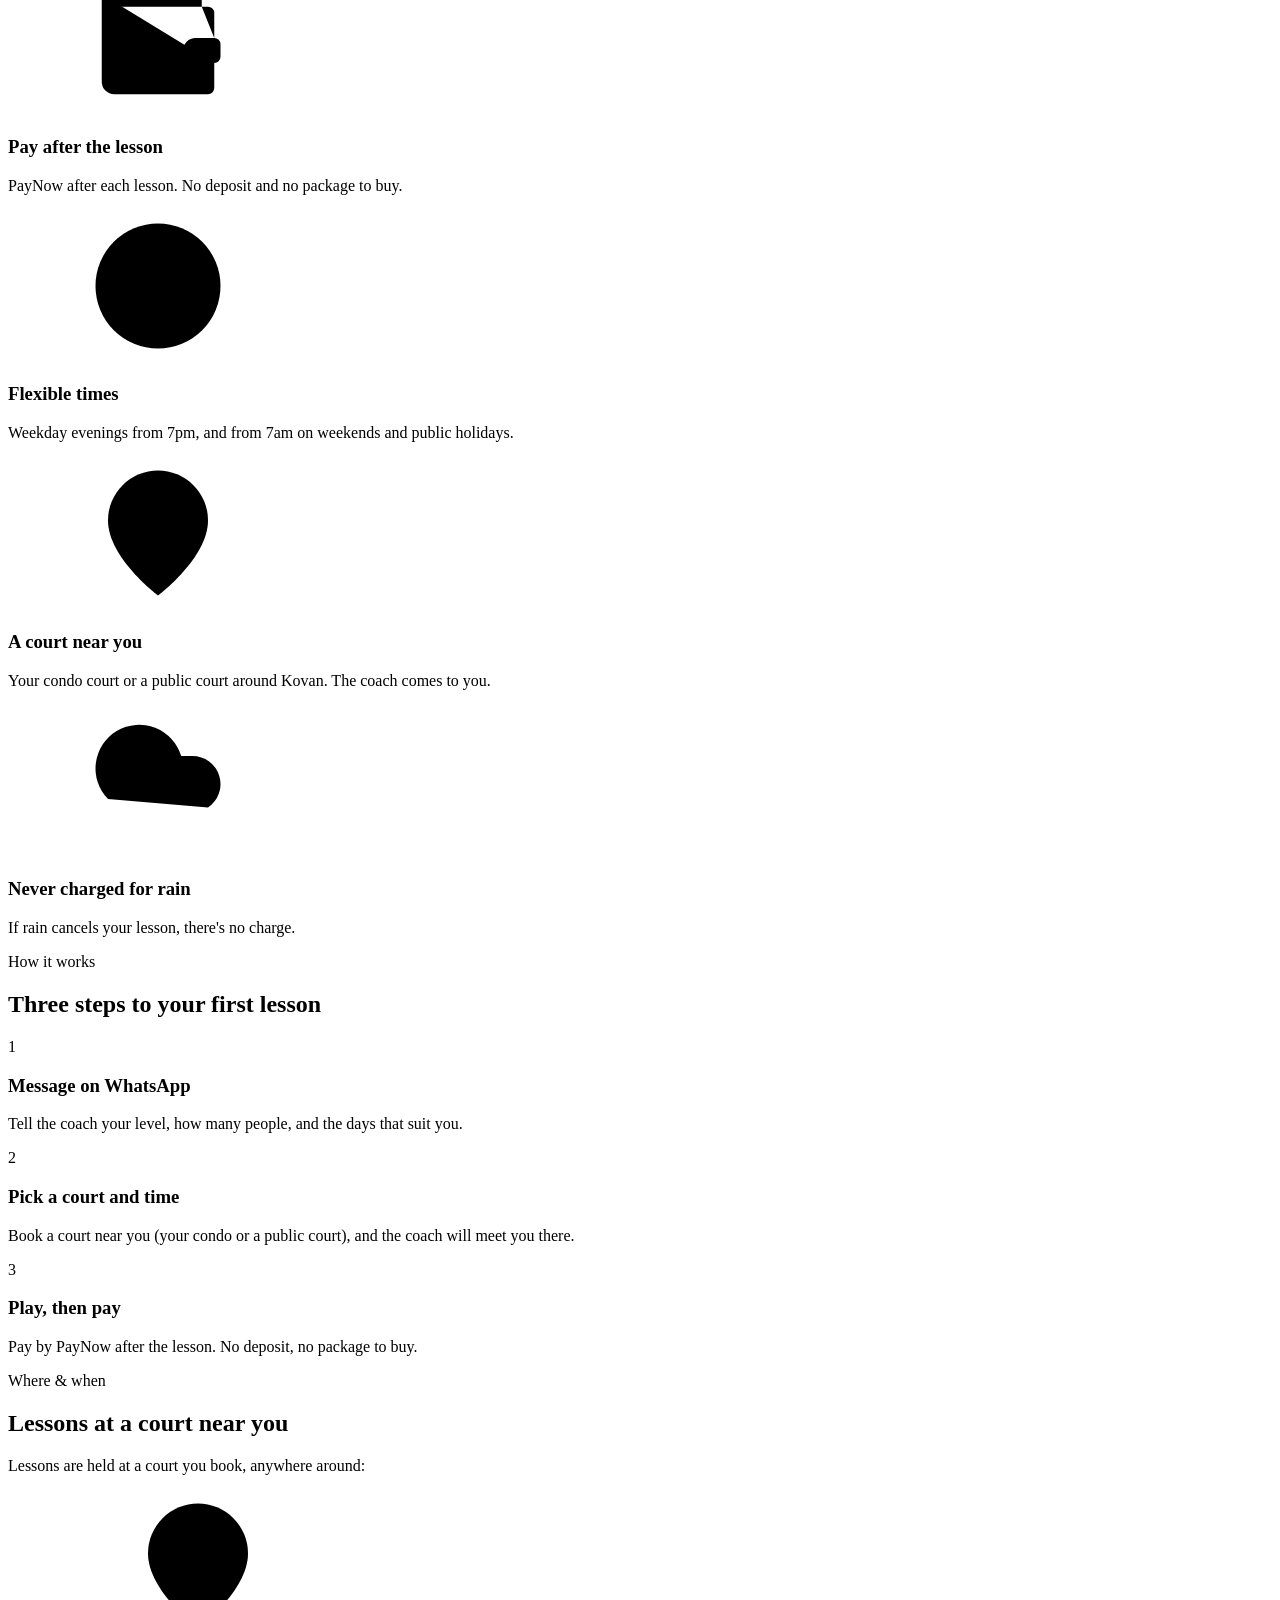
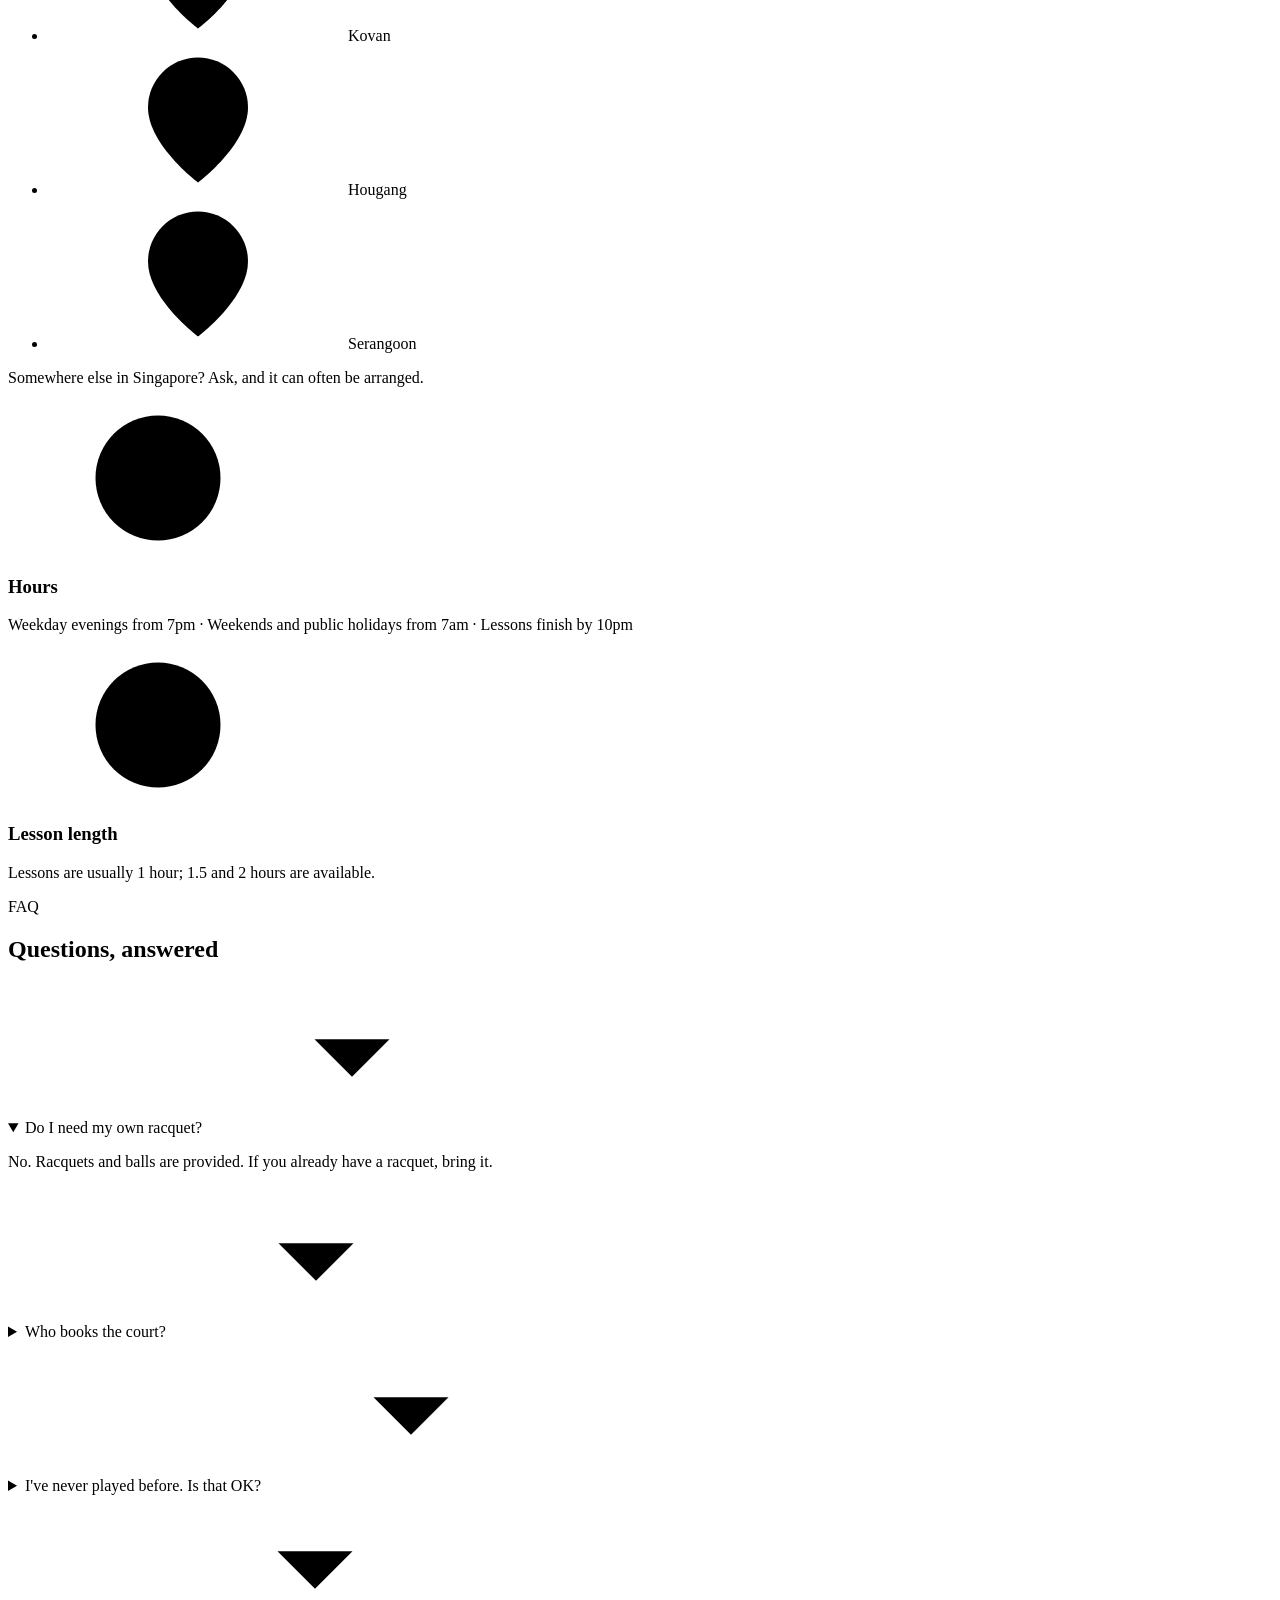
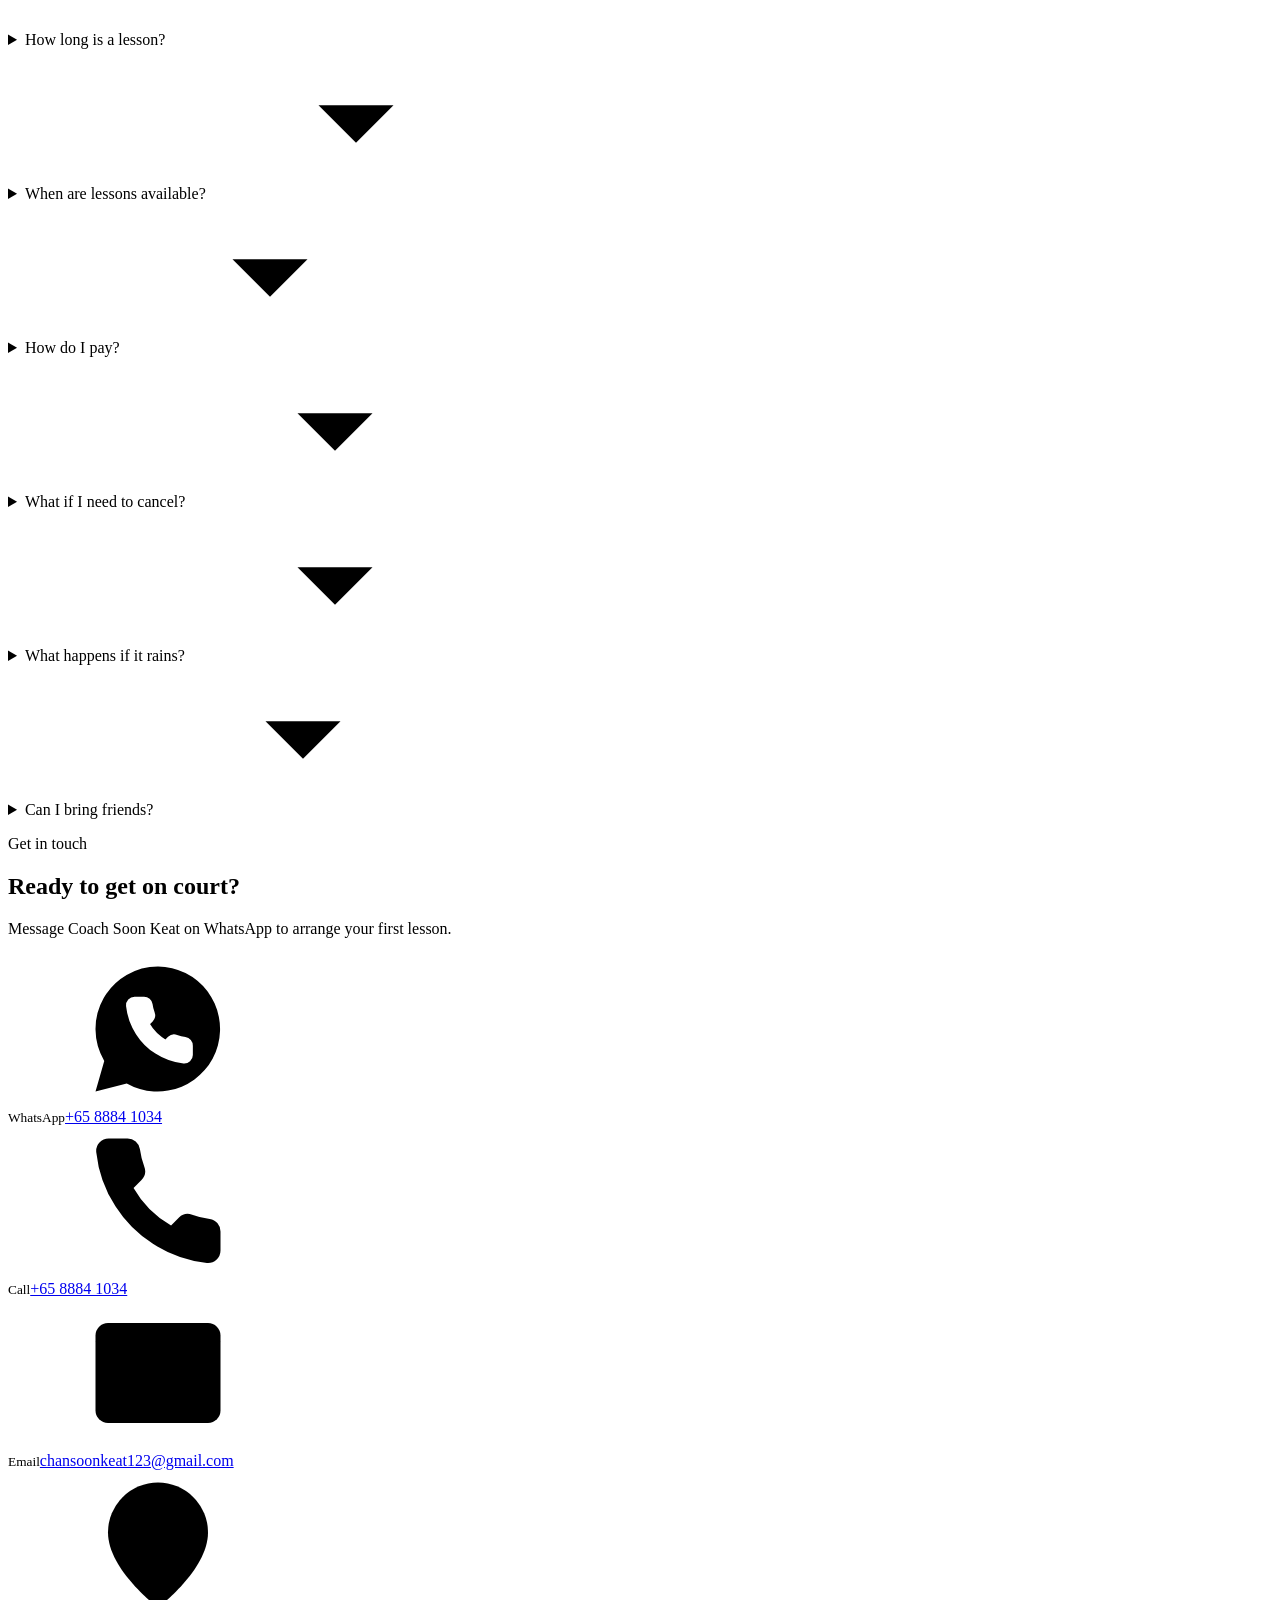
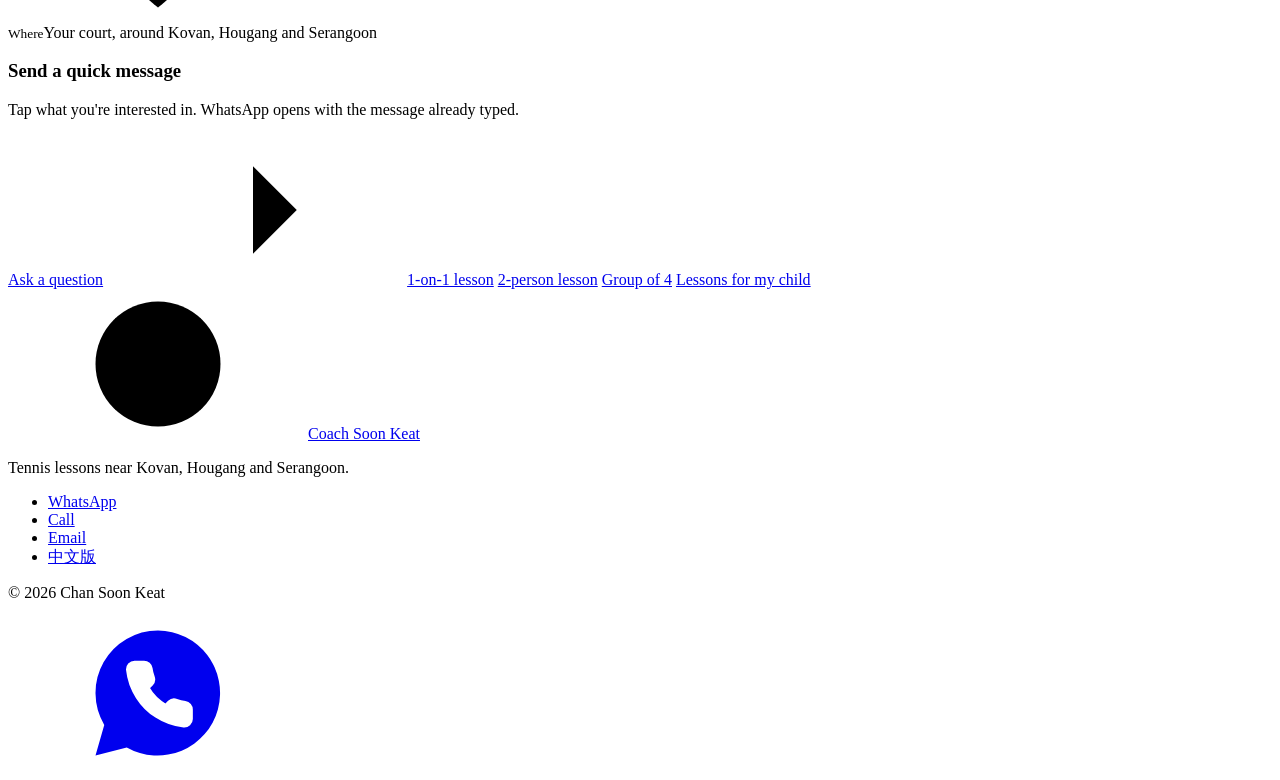
==== commit a993c312: "Balance the top of the page, tidy the level cards, drop Bishan, fix coaching wording On wide screens" ====
--- a/site/index.html
+++ b/site/index.html
@@ -4,7 +4,7 @@
 <meta charset="utf-8">
 <meta name="viewport" content="width=device-width, initial-scale=1">
 <title>Tennis Lessons near Kovan, Singapore | Coach Soon Keat</title>
-<meta name="description" content="Private, 2-person and group tennis lessons near Kovan, Hougang, Serangoon and Bishan with former Malaysia junior national player Chan Soon Keat. From $50/hr. WhatsApp to book.">
+<meta name="description" content="Private, 2-person and group tennis lessons near Kovan, Hougang and Serangoon with former Malaysia junior national player Chan Soon Keat. From $50/hr. WhatsApp to book.">
 <!-- google-site-verification: paste the meta tag from Search Console here -->
 <link rel="canonical" href="https://kovan-tennis.pages.dev/">
 <link rel="alternate" hreflang="en" href="https://kovan-tennis.pages.dev/">
@@ -12,7 +12,7 @@
 <link rel="alternate" hreflang="x-default" href="https://kovan-tennis.pages.dev/">
 <meta property="og:type" content="website">
 <meta property="og:title" content="Tennis Lessons near Kovan, Singapore | Coach Soon Keat">
-<meta property="og:description" content="Private, 2-person and group tennis lessons near Kovan, Hougang, Serangoon and Bishan with former Malaysia junior national player Chan Soon Keat. From $50/hr. WhatsApp to book.">
+<meta property="og:description" content="Private, 2-person and group tennis lessons near Kovan, Hougang and Serangoon with former Malaysia junior national player Chan Soon Keat. From $50/hr. WhatsApp to book.">
 <meta property="og:url" content="https://kovan-tennis.pages.dev/">
 <meta property="og:image" content="https://kovan-tennis.pages.dev/img/coach-forehand.jpg">
 <meta property="og:image:width" content="1600">
@@ -54,10 +54,6 @@
     {
       "@type": "Place",
       "name": "Serangoon, Singapore"
-    },
-    {
-      "@type": "Place",
-      "name": "Bishan, Singapore"
     },
     {
       "@type": "GeoCircle",
@@ -154,7 +150,7 @@
 <section class="hero" id="top">
 <img src="/img/coach-forehand.jpg" alt="Coach Chan Soon Keat hitting a forehand on a floodlit court" width="1600" height="1067" fetchpriority="high">
 <div class="wrap"><div class="hero-inner">
-<span class="badge">Kovan · Hougang · Serangoon · Bishan</span>
+<span class="badge">Kovan · Hougang · Serangoon</span>
 <h1>Tennis lessons <span class="hl">near Kovan</span></h1>
 <p class="lead">Private and group coaching for complete beginners through to tournament players, from a former Malaysia junior national player. Adults, teenagers and kids welcome.</p>
 <div class="hero-btns">
@@ -220,7 +216,7 @@
 </section>
 <section class="sec mist" id="coach">
 <div class="wrap">
-<div class="sec-head"><p class="eyebrow">Your coach</p><h2>Meet Coach Soon Keat</h2><p class="sub">Chan Soon Keat (陈顺杰) represented Malaysia as a junior and has been coaching in Singapore since 2021. He teaches everyone from first-timers to tournament players, and adapts every lesson to the person in front of him.</p></div>
+<div class="sec-head"><p class="eyebrow">Your coach</p><h2>Meet Coach Soon Keat</h2><p class="sub">Chan Soon Keat (陈顺杰) represented Malaysia as a junior and has been coaching since 2021. He teaches everyone from first-timers to tournament players, and adapts every lesson to the person in front of him.</p></div>
 <div class="gallery">
 <figure class="shot wide"><img src="/img/malaysia-junior-davis-cup.jpg" alt="Chan Soon Keat with the Malaysia Junior Davis Cup team" width="920" height="690" loading="lazy" decoding="async"><figcaption>With the Malaysia Junior Davis Cup team</figcaption></figure>
 <figure class="shot"><img src="/img/coach-backhand.jpg" alt="Coach Chan Soon Keat hitting a backhand on court" width="600" height="800" loading="lazy" decoding="async"></figure>
@@ -249,7 +245,7 @@
 <div class="wrap where">
 <div class="sec-head"><p class="eyebrow">Where &amp; when</p><h2>Lessons at a court near you</h2></div>
 <p>Lessons are held at a court you book, anywhere around:</p>
-<ul class="areas"><li class="area"><svg class="ic" aria-hidden="true"><use href="#i-map-pin"/></svg>Kovan</li><li class="area"><svg class="ic" aria-hidden="true"><use href="#i-map-pin"/></svg>Hougang</li><li class="area"><svg class="ic" aria-hidden="true"><use href="#i-map-pin"/></svg>Serangoon</li><li class="area"><svg class="ic" aria-hidden="true"><use href="#i-map-pin"/></svg>Bishan</li></ul>
+<ul class="areas"><li class="area"><svg class="ic" aria-hidden="true"><use href="#i-map-pin"/></svg>Kovan</li><li class="area"><svg class="ic" aria-hidden="true"><use href="#i-map-pin"/></svg>Hougang</li><li class="area"><svg class="ic" aria-hidden="true"><use href="#i-map-pin"/></svg>Serangoon</li></ul>
 <p>Somewhere else in Singapore? Ask, and it can often be arranged.</p>
 <div class="info">
 <article class="card"><div class="card-body"><span class="tile"><svg class="ic" aria-hidden="true"><use href="#i-clock"/></svg></span><h3>Hours</h3><p>Weekday evenings from 7pm · Weekends and public holidays from 7am · Lessons finish by 10pm</p></div></article>
@@ -281,7 +277,7 @@
 <div class="crow"><span class="tile"><svg class="ic" aria-hidden="true"><use href="#i-wa"/></svg></span><div><small>WhatsApp</small><a href="https://wa.me/6588841034?text=Hi%20Coach%20Soon%20Keat%2C%20I%20found%20your%20website%20and%20I&#x27;m%20interested%20in%20tennis%20lessons%20near%20Kovan." rel="noopener">+65 8884 1034</a></div></div>
 <div class="crow"><span class="tile"><svg class="ic" aria-hidden="true"><use href="#i-phone"/></svg></span><div><small>Call</small><a href="tel:+6588841034">+65 8884 1034</a></div></div>
 <div class="crow"><span class="tile"><svg class="ic" aria-hidden="true"><use href="#i-mail"/></svg></span><div><small>Email</small><a href="mailto:chansoonkeat123@gmail.com">chansoonkeat123@gmail.com</a></div></div>
-<div class="crow"><span class="tile"><svg class="ic" aria-hidden="true"><use href="#i-map-pin"/></svg></span><div><small>Where</small><span>Your court, around Kovan, Hougang, Serangoon and Bishan</span></div></div>
+<div class="crow"><span class="tile"><svg class="ic" aria-hidden="true"><use href="#i-map-pin"/></svg></span><div><small>Where</small><span>Your court, around Kovan, Hougang and Serangoon</span></div></div>
 </div>
 </div>
 <div class="cc">
@@ -299,7 +295,7 @@
 <footer class="site-foot">
 <div class="wrap">
 <a class="brand" href="/"><span class="logo-tile"><svg class="ic" aria-hidden="true"><use href="#i-ball"/></svg></span>Coach Soon Keat</a>
-<p>Tennis lessons near Kovan, Hougang, Serangoon and Bishan.</p>
+<p>Tennis lessons near Kovan, Hougang and Serangoon.</p>
 <ul>
 <li><a href="https://wa.me/6588841034?text=Hi%20Coach%20Soon%20Keat%2C%20I%20found%20your%20website%20and%20I&#x27;m%20interested%20in%20tennis%20lessons%20near%20Kovan." rel="noopener">WhatsApp</a></li>
 <li><a href="tel:+6588841034">Call</a></li>
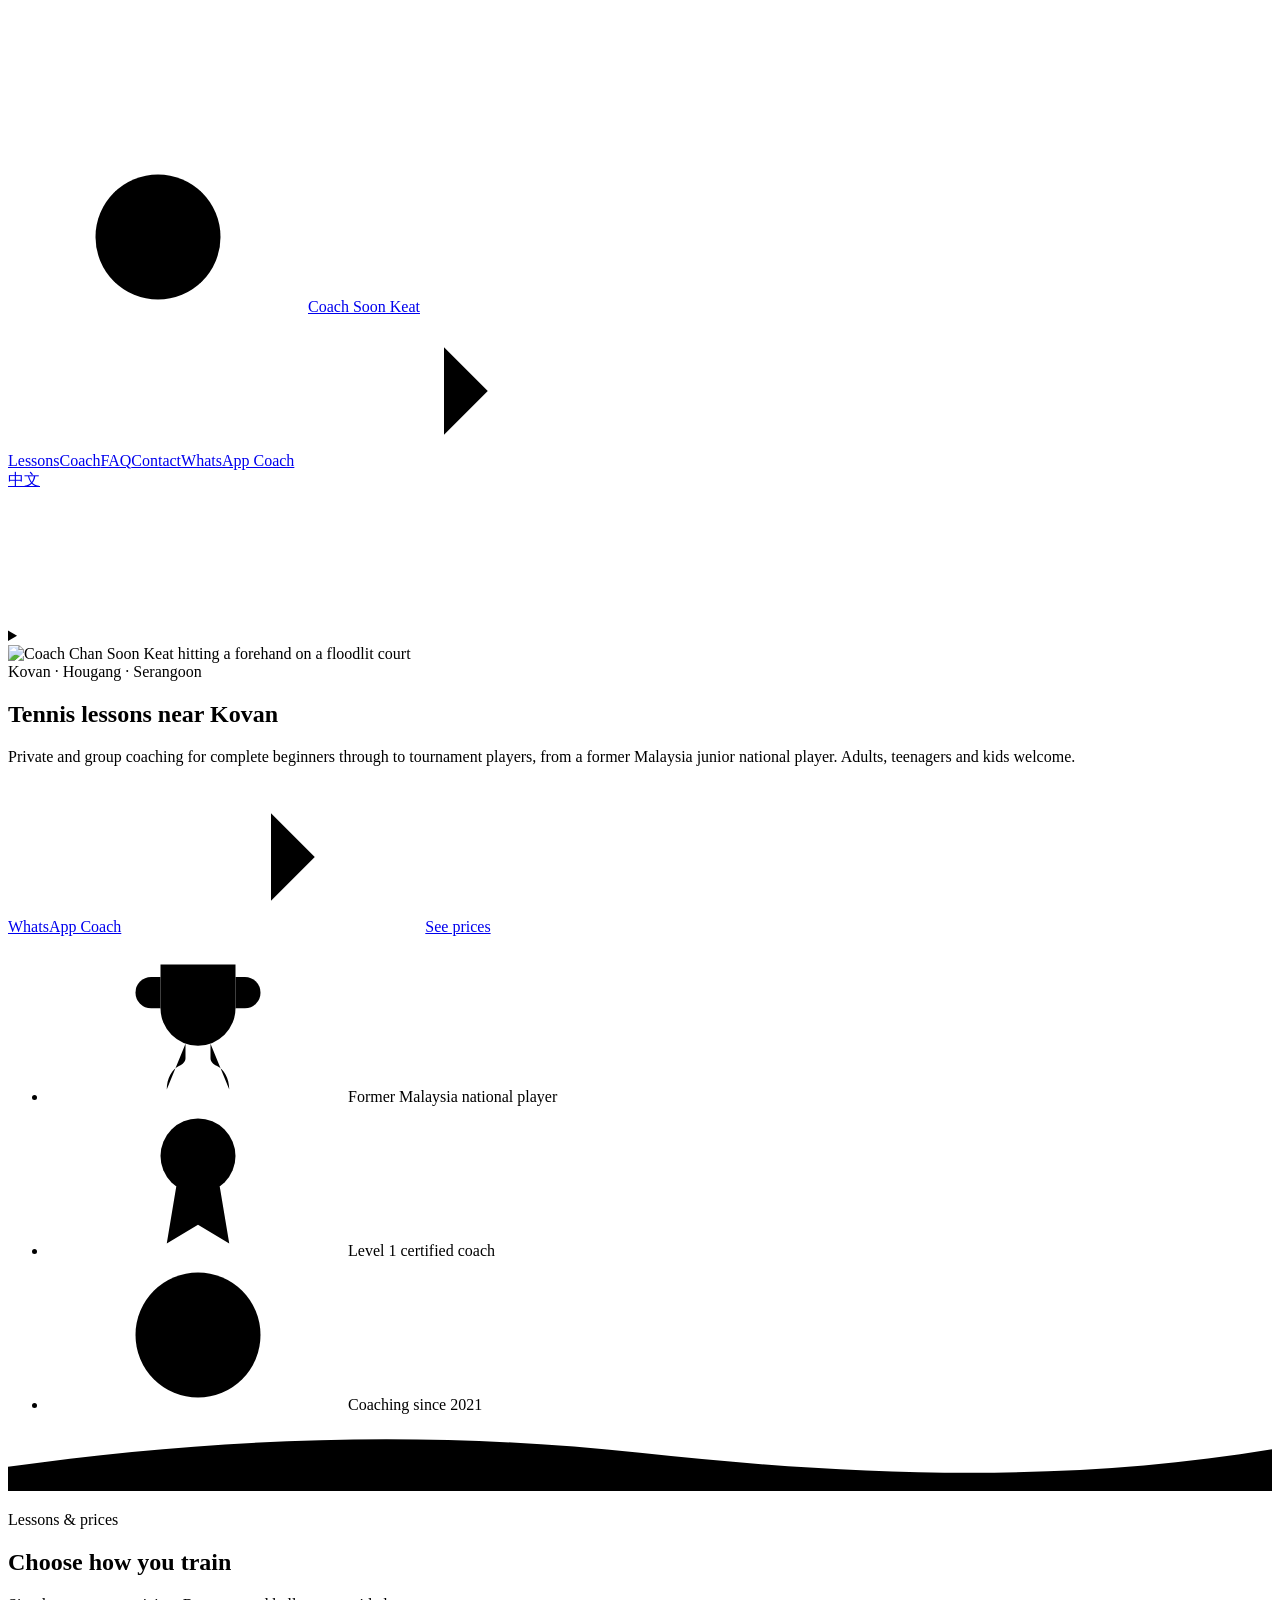
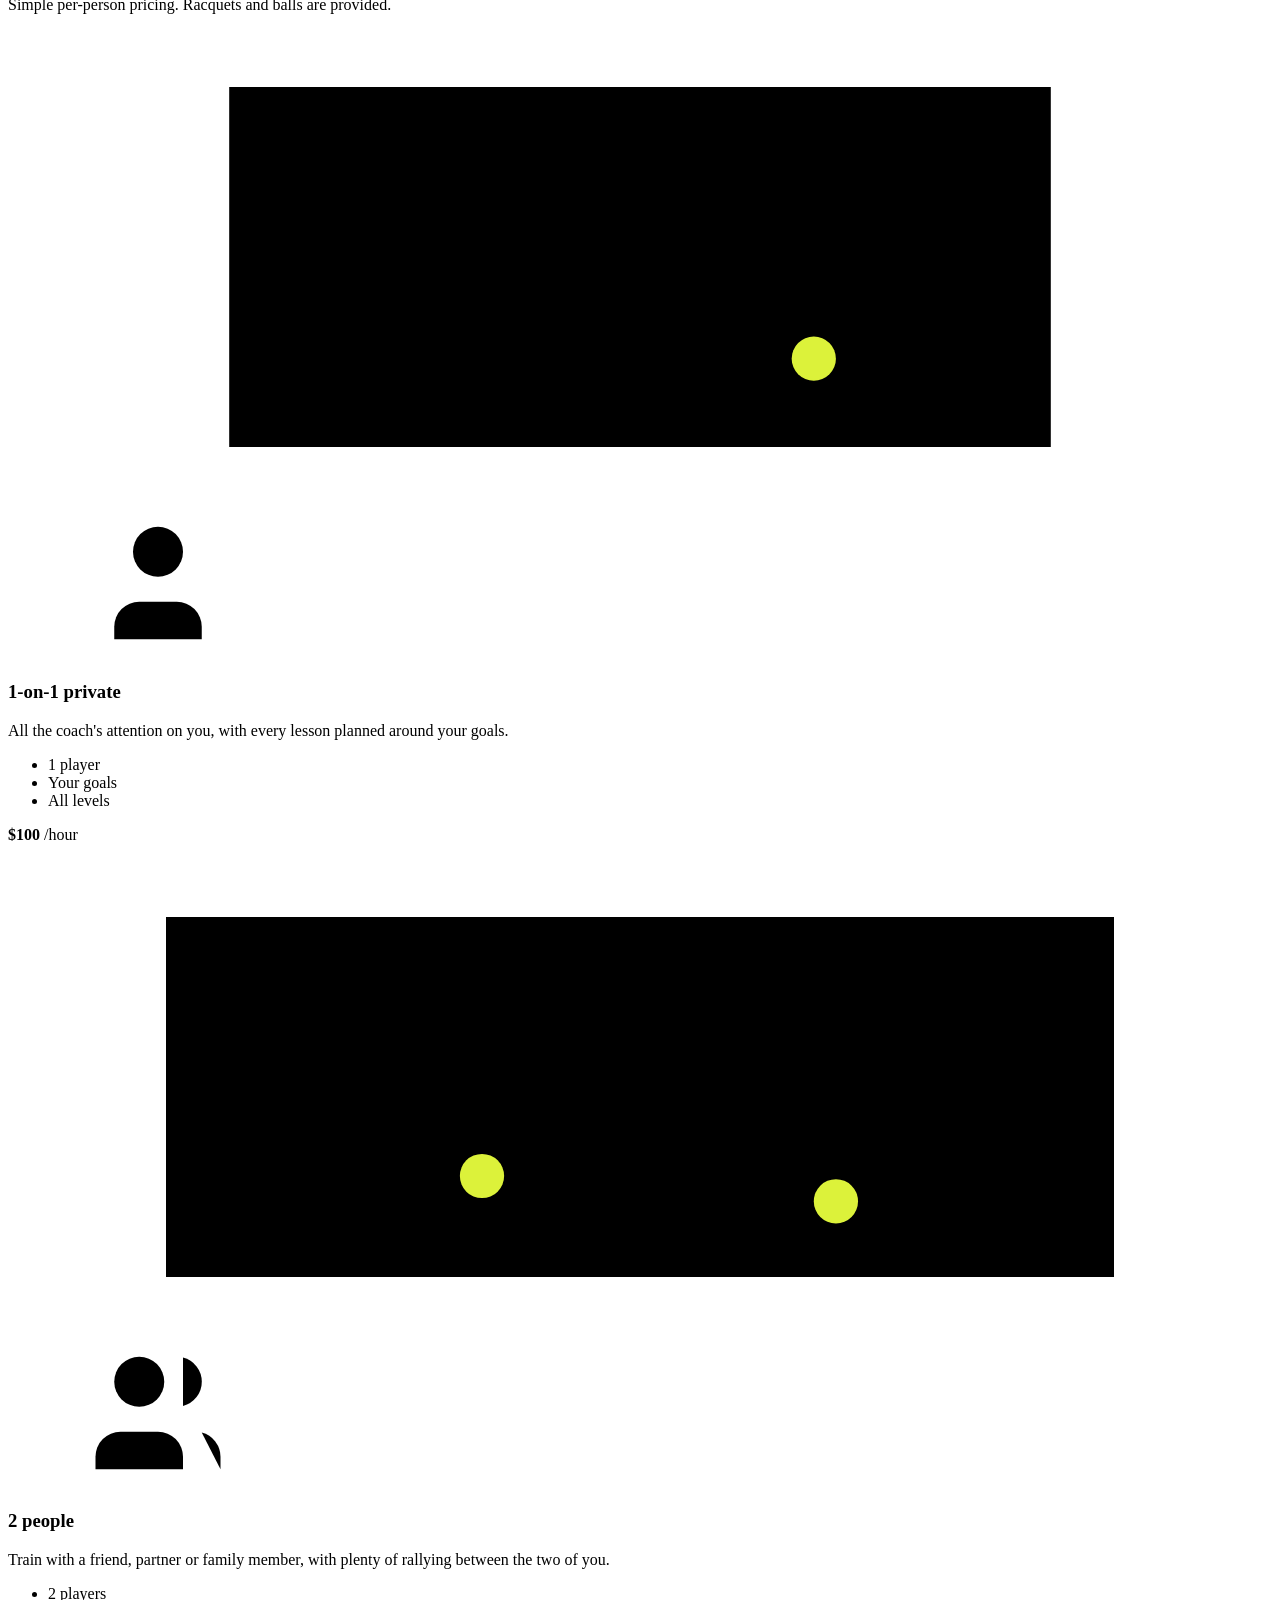
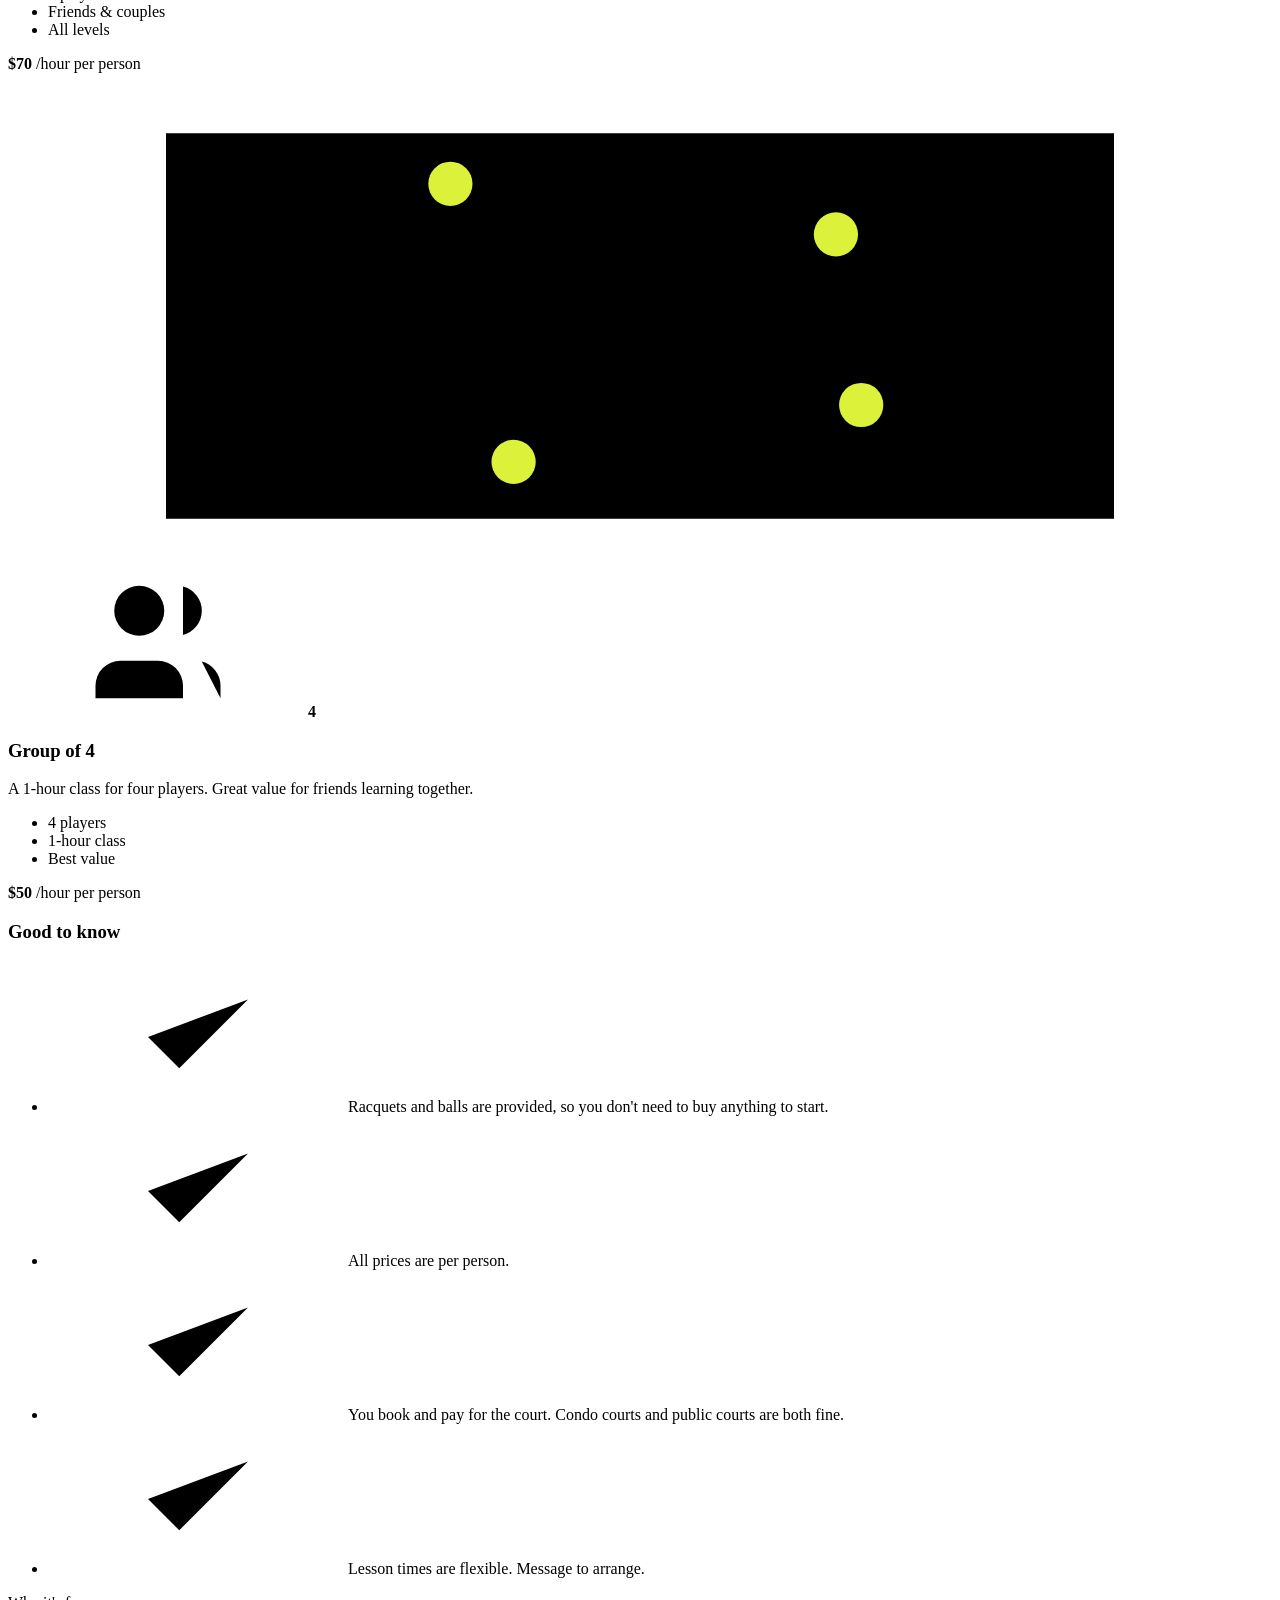
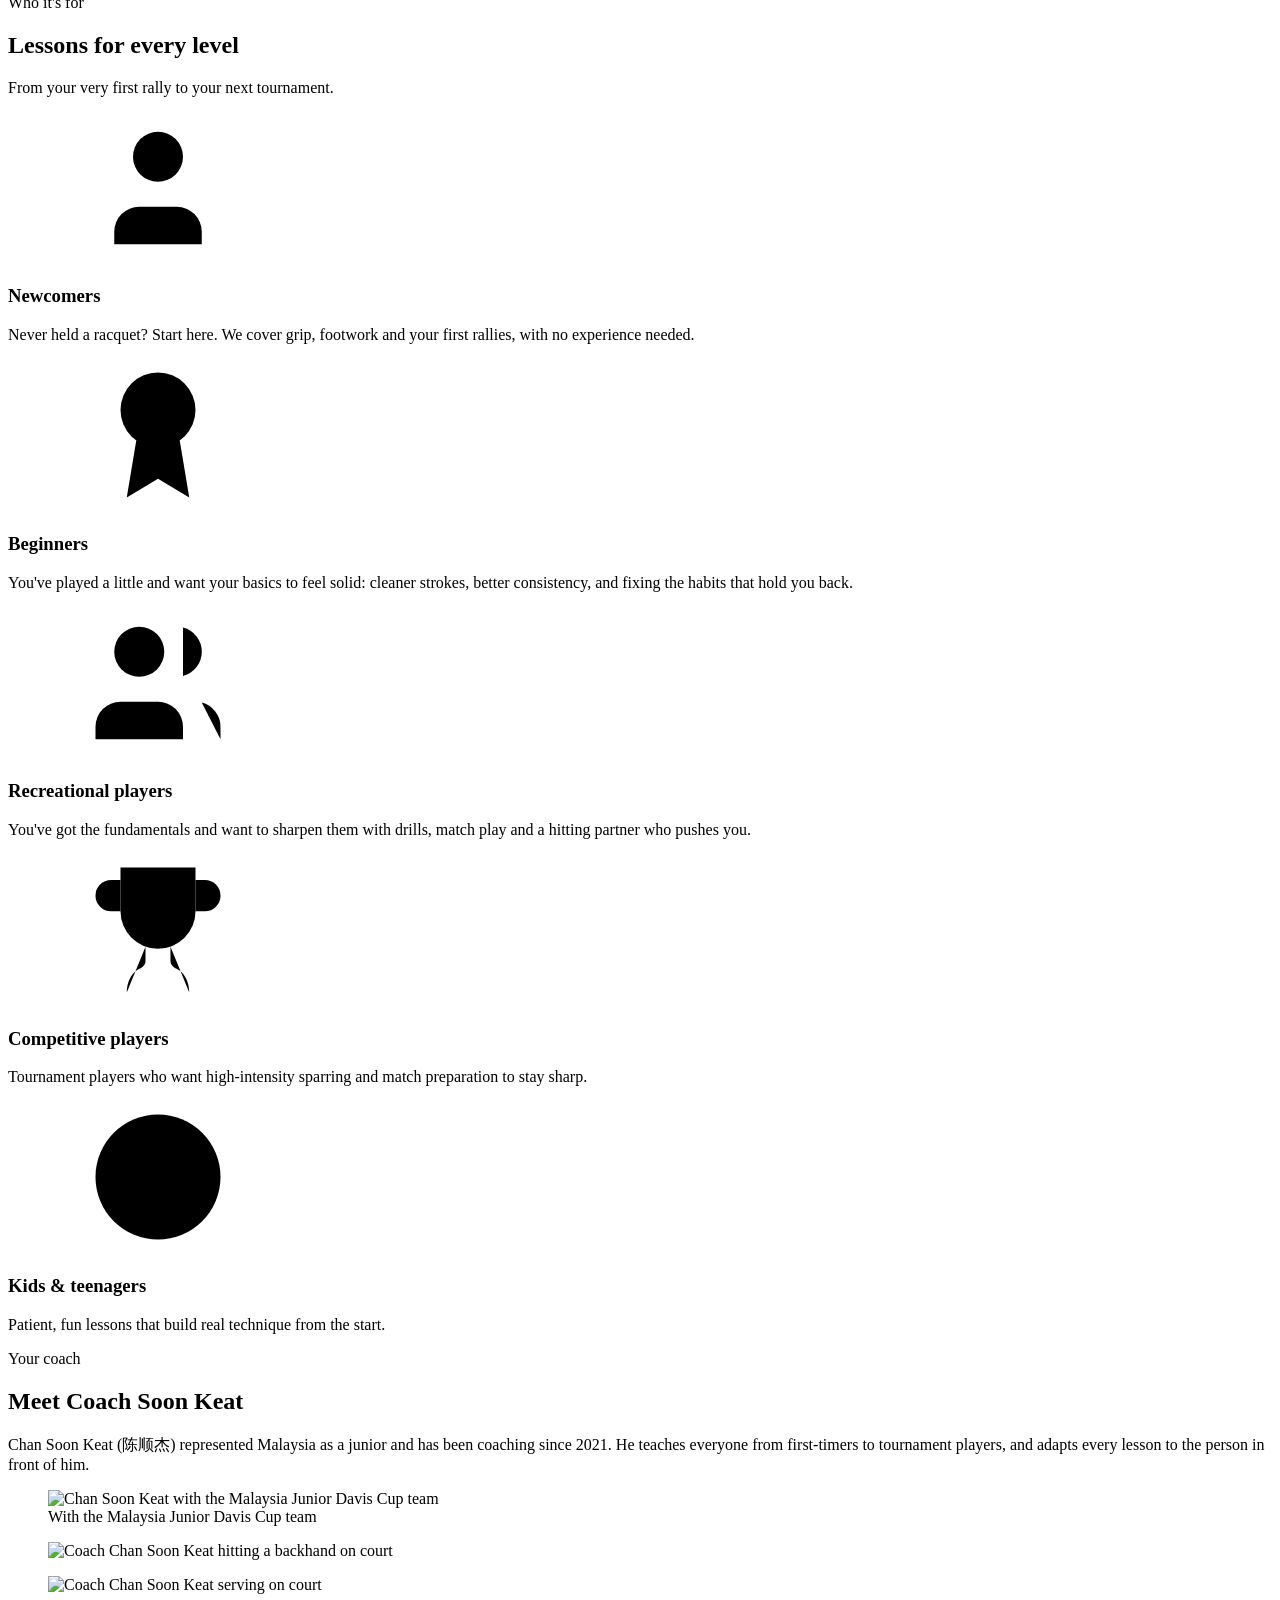
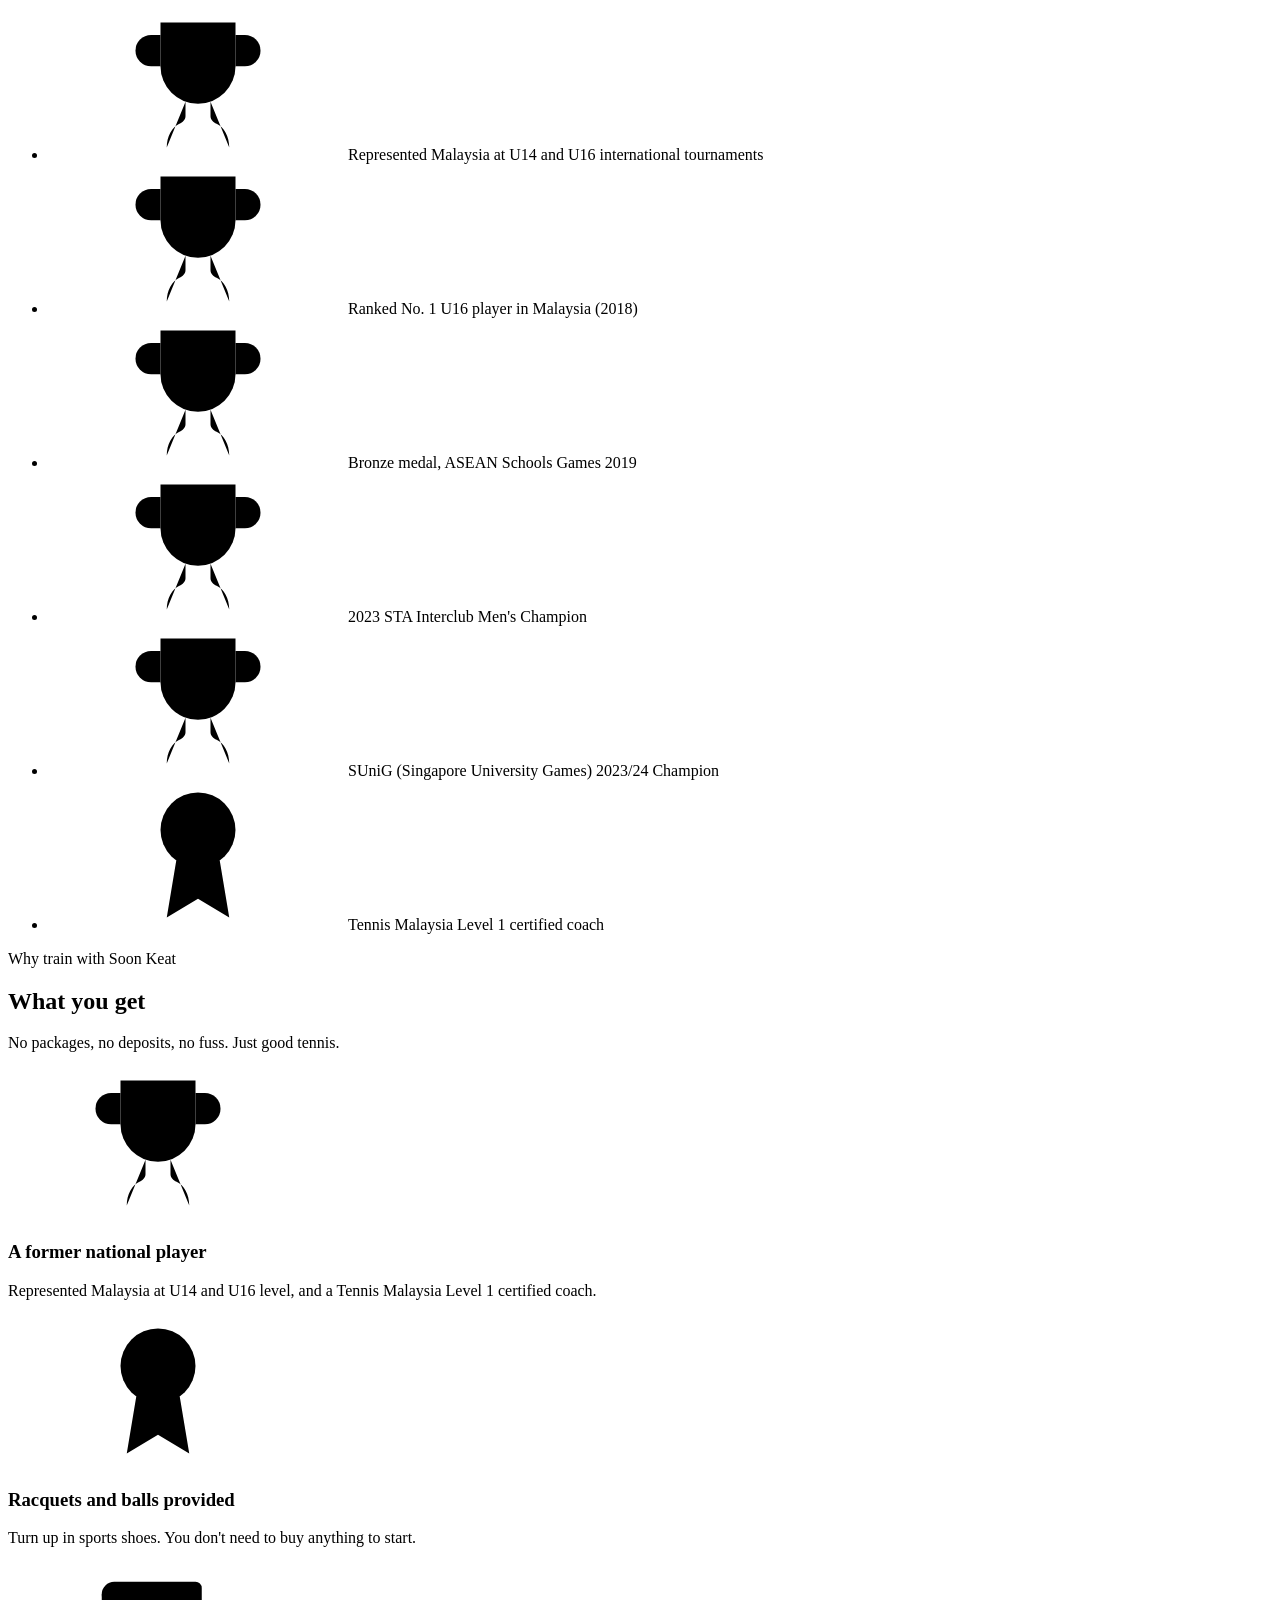
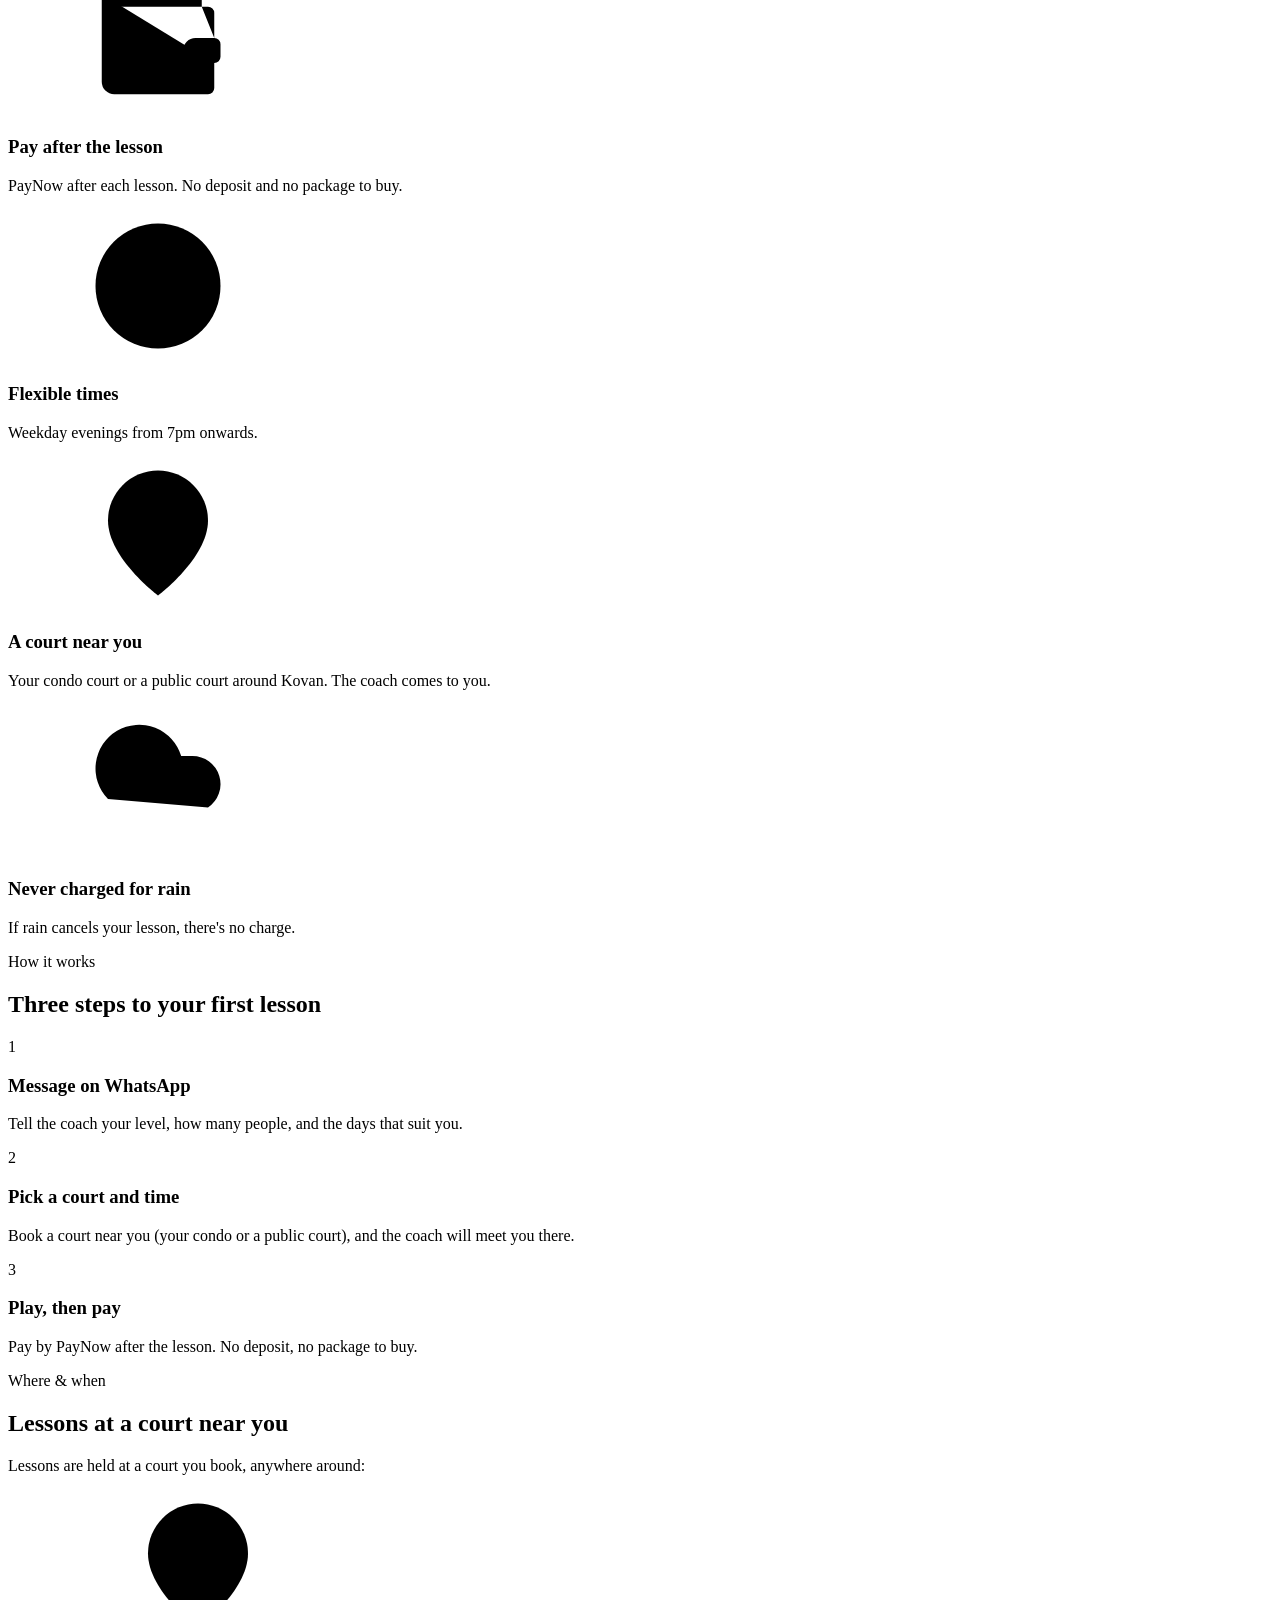
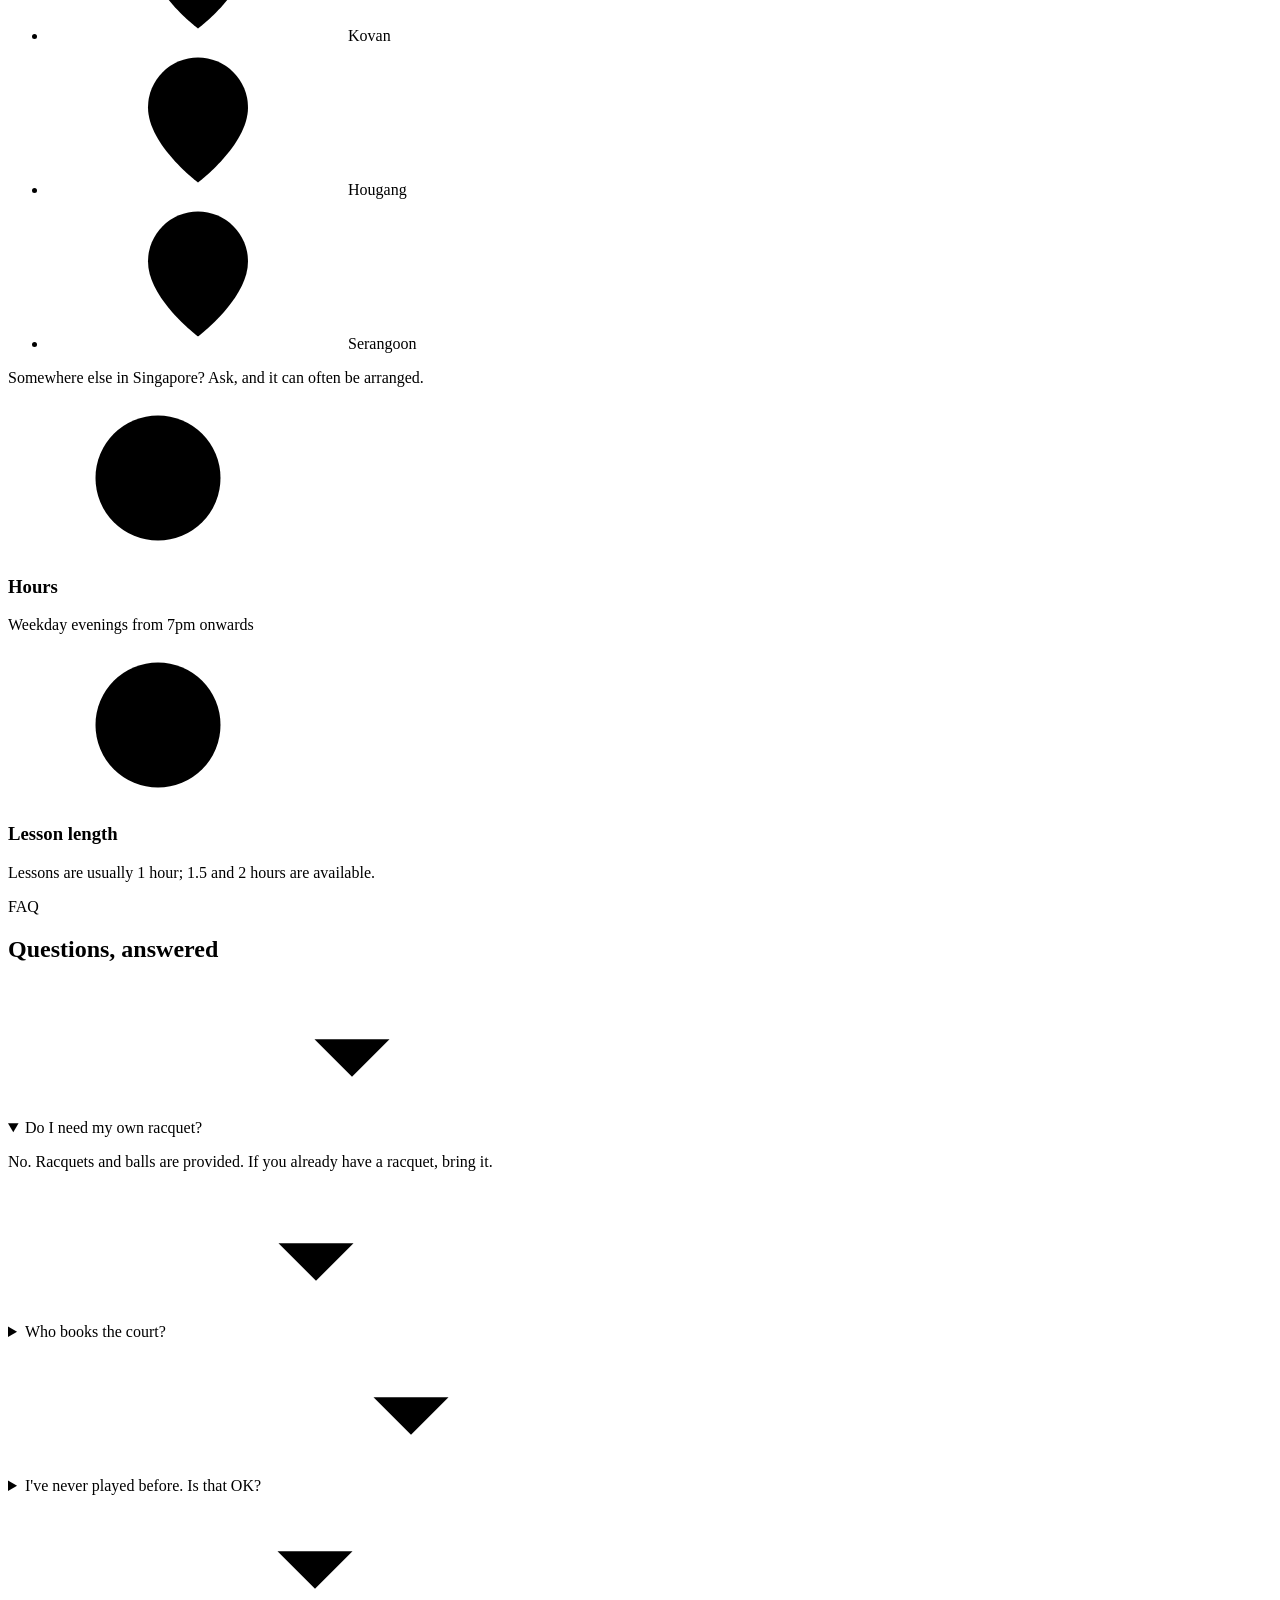
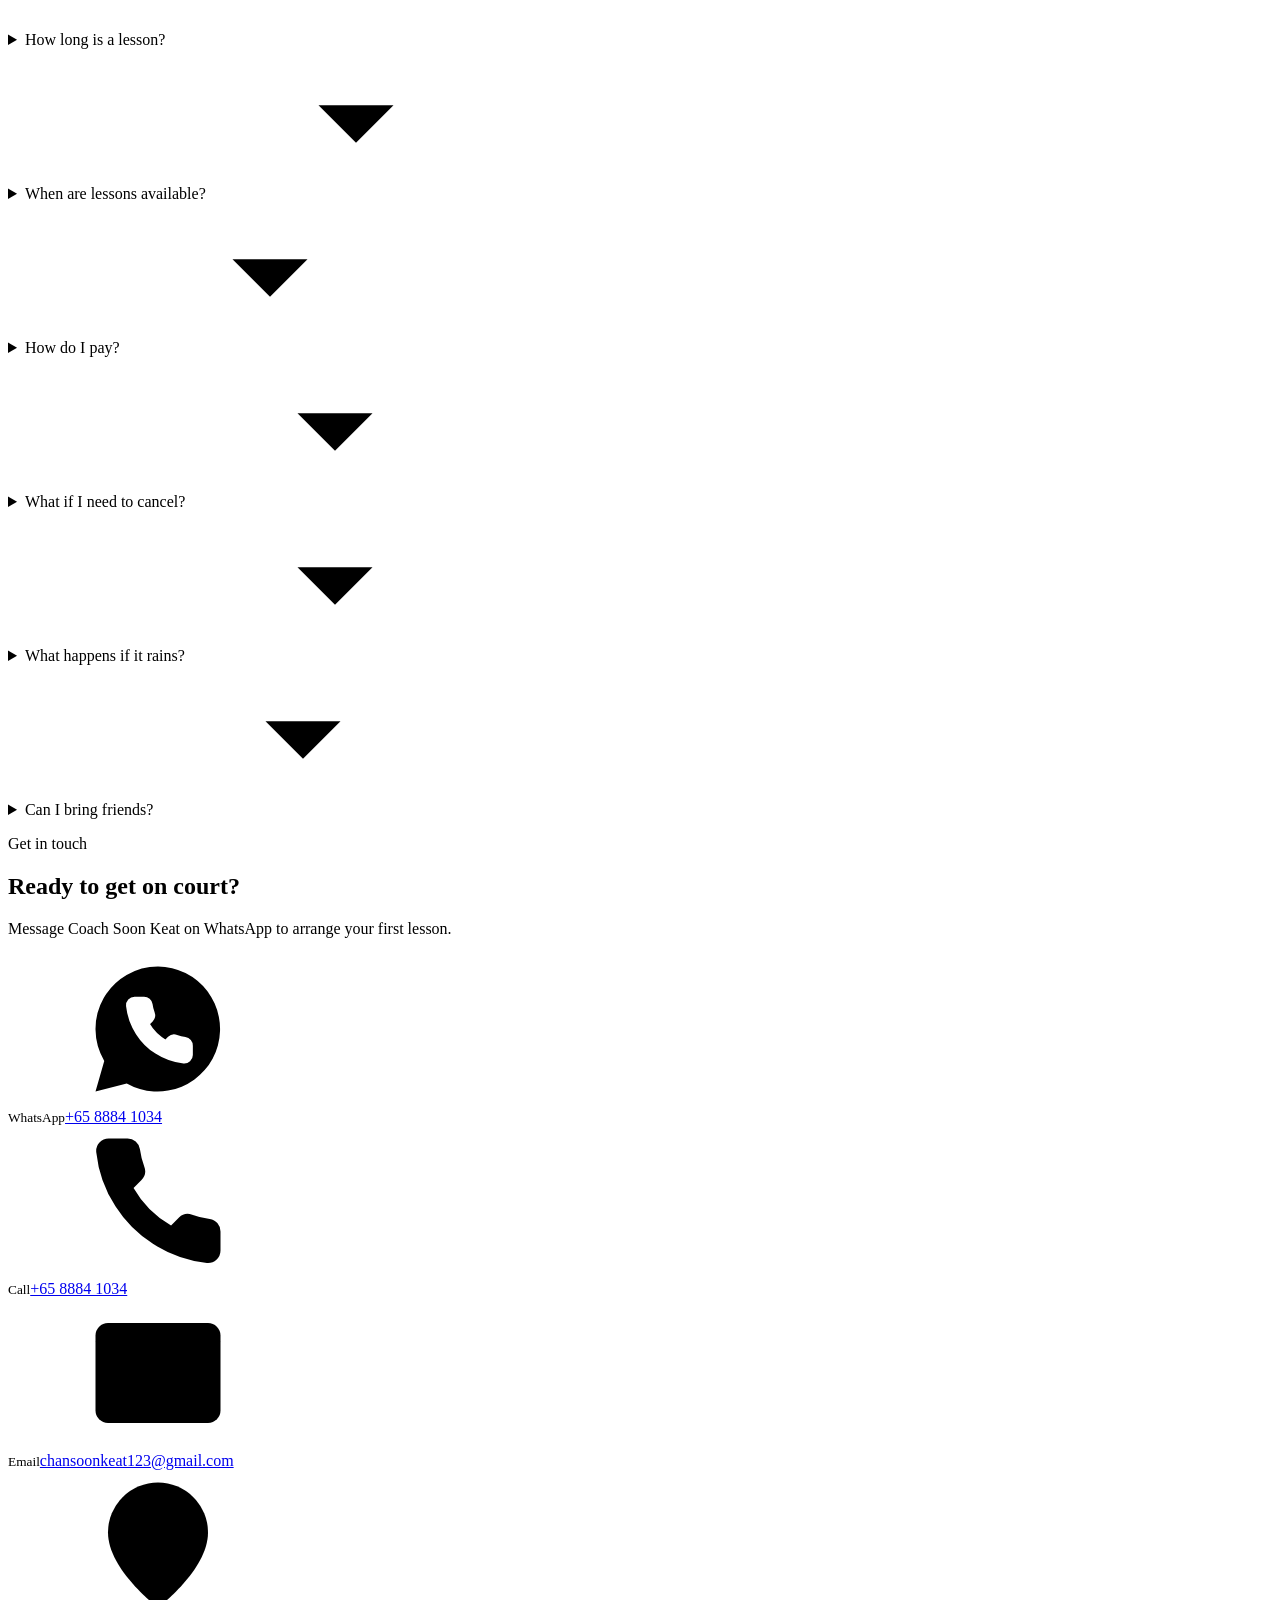
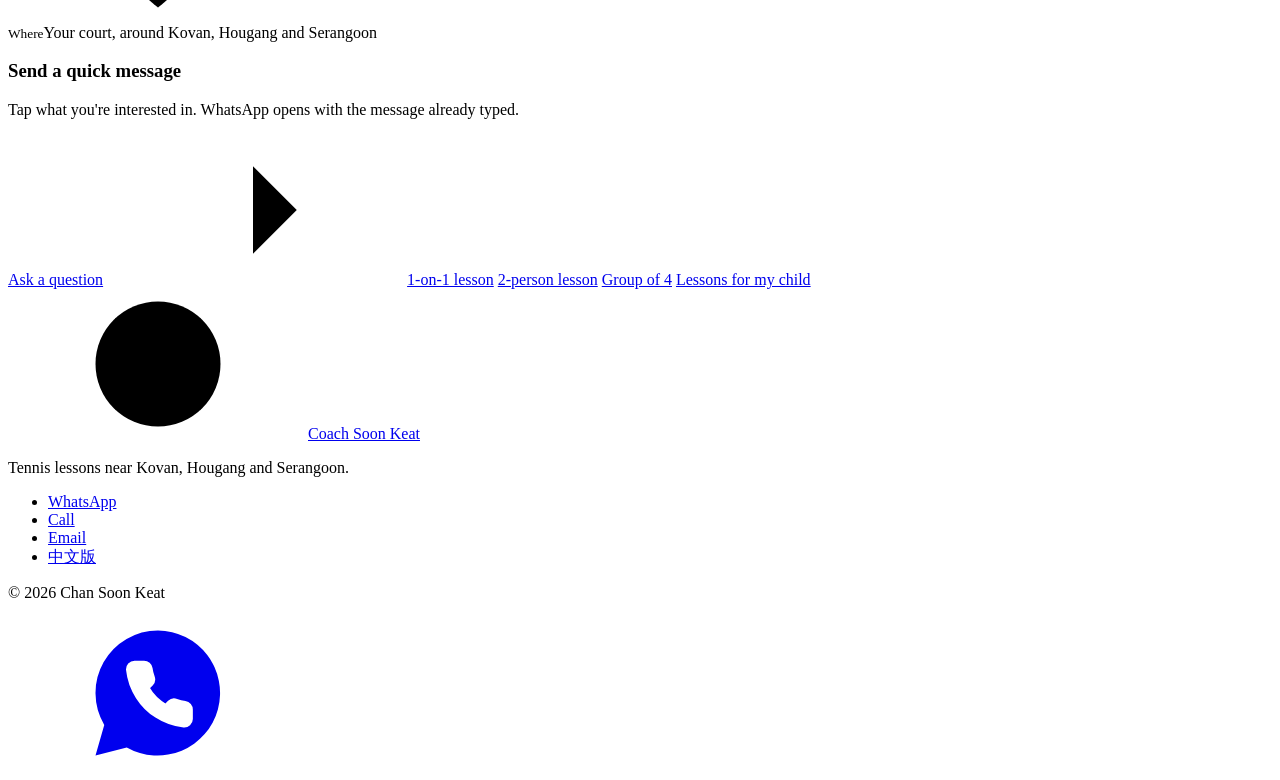
==== commit 58b07209: "Change the coaching hours to weekday evenings from 7pm onwards Remove the weekend and public holiday" ====
--- a/site/index.html
+++ b/site/index.html
@@ -109,17 +109,7 @@
         "Thursday",
         "Friday"
       ],
-      "opens": "19:00",
-      "closes": "22:00"
-    },
-    {
-      "@type": "OpeningHoursSpecification",
-      "dayOfWeek": [
-        "Saturday",
-        "Sunday"
-      ],
-      "opens": "07:00",
-      "closes": "22:00"
+      "opens": "19:00"
     }
   ],
   "knowsLanguage": [
@@ -229,7 +219,7 @@
 <div class="wrap">
 <div class="sec-head"><p class="eyebrow">Why train with Soon Keat</p><h2>What you get</h2><p class="sub">No packages, no deposits, no fuss. Just good tennis.</p></div>
 <div class="feats">
-<div class="feat"><span class="tile"><svg class="ic" aria-hidden="true"><use href="#i-trophy"/></svg></span><h3>A former national player</h3><p>Represented Malaysia at U14 and U16 level, and a Tennis Malaysia Level 1 certified coach.</p></div><div class="feat"><span class="tile"><svg class="ic" aria-hidden="true"><use href="#i-award"/></svg></span><h3>Racquets and balls provided</h3><p>Turn up in sports shoes. You don't need to buy anything to start.</p></div><div class="feat"><span class="tile"><svg class="ic" aria-hidden="true"><use href="#i-wallet"/></svg></span><h3>Pay after the lesson</h3><p>PayNow after each lesson. No deposit and no package to buy.</p></div><div class="feat"><span class="tile"><svg class="ic" aria-hidden="true"><use href="#i-clock"/></svg></span><h3>Flexible times</h3><p>Weekday evenings from 7pm, and from 7am on weekends and public holidays.</p></div><div class="feat"><span class="tile"><svg class="ic" aria-hidden="true"><use href="#i-map-pin"/></svg></span><h3>A court near you</h3><p>Your condo court or a public court around Kovan. The coach comes to you.</p></div><div class="feat"><span class="tile"><svg class="ic" aria-hidden="true"><use href="#i-cloud-rain"/></svg></span><h3>Never charged for rain</h3><p>If rain cancels your lesson, there's no charge.</p></div>
+<div class="feat"><span class="tile"><svg class="ic" aria-hidden="true"><use href="#i-trophy"/></svg></span><h3>A former national player</h3><p>Represented Malaysia at U14 and U16 level, and a Tennis Malaysia Level 1 certified coach.</p></div><div class="feat"><span class="tile"><svg class="ic" aria-hidden="true"><use href="#i-award"/></svg></span><h3>Racquets and balls provided</h3><p>Turn up in sports shoes. You don't need to buy anything to start.</p></div><div class="feat"><span class="tile"><svg class="ic" aria-hidden="true"><use href="#i-wallet"/></svg></span><h3>Pay after the lesson</h3><p>PayNow after each lesson. No deposit and no package to buy.</p></div><div class="feat"><span class="tile"><svg class="ic" aria-hidden="true"><use href="#i-clock"/></svg></span><h3>Flexible times</h3><p>Weekday evenings from 7pm onwards.</p></div><div class="feat"><span class="tile"><svg class="ic" aria-hidden="true"><use href="#i-map-pin"/></svg></span><h3>A court near you</h3><p>Your condo court or a public court around Kovan. The coach comes to you.</p></div><div class="feat"><span class="tile"><svg class="ic" aria-hidden="true"><use href="#i-cloud-rain"/></svg></span><h3>Never charged for rain</h3><p>If rain cancels your lesson, there's no charge.</p></div>
 </div>
 </div>
 </section>
@@ -248,7 +238,7 @@
 <ul class="areas"><li class="area"><svg class="ic" aria-hidden="true"><use href="#i-map-pin"/></svg>Kovan</li><li class="area"><svg class="ic" aria-hidden="true"><use href="#i-map-pin"/></svg>Hougang</li><li class="area"><svg class="ic" aria-hidden="true"><use href="#i-map-pin"/></svg>Serangoon</li></ul>
 <p>Somewhere else in Singapore? Ask, and it can often be arranged.</p>
 <div class="info">
-<article class="card"><div class="card-body"><span class="tile"><svg class="ic" aria-hidden="true"><use href="#i-clock"/></svg></span><h3>Hours</h3><p>Weekday evenings from 7pm · Weekends and public holidays from 7am · Lessons finish by 10pm</p></div></article>
+<article class="card"><div class="card-body"><span class="tile"><svg class="ic" aria-hidden="true"><use href="#i-clock"/></svg></span><h3>Hours</h3><p>Weekday evenings from 7pm onwards</p></div></article>
 <article class="card"><div class="card-body"><span class="tile"><svg class="ic" aria-hidden="true"><use href="#i-clock"/></svg></span><h3>Lesson length</h3><p>Lessons are usually 1 hour; 1.5 and 2 hours are available.</p></div></article>
 </div>
 </div>
@@ -261,7 +251,7 @@
 <details><summary>Who books the court?<svg class="ic" aria-hidden="true"><use href="#i-chevron-down"/></svg></summary><p>You do. Book any court near you, such as your condo's court or a public court, and pay the court fee directly. The coach comes to you.</p></details>
 <details><summary>I've never played before. Is that OK?<svg class="ic" aria-hidden="true"><use href="#i-chevron-down"/></svg></summary><p>Absolutely. Complete beginners are very welcome. The first lesson starts from how to hold the racquet.</p></details>
 <details><summary>How long is a lesson?<svg class="ic" aria-hidden="true"><use href="#i-chevron-down"/></svg></summary><p>Usually 1 hour. 1.5-hour and 2-hour lessons are also available. Group classes are 1 hour.</p></details>
-<details><summary>When are lessons available?<svg class="ic" aria-hidden="true"><use href="#i-chevron-down"/></svg></summary><p>Weekday evenings from 7pm, and from 7am on weekends and public holidays. Every lesson finishes by 10pm.</p></details>
+<details><summary>When are lessons available?<svg class="ic" aria-hidden="true"><use href="#i-chevron-down"/></svg></summary><p>Weekday evenings from 7pm onwards.</p></details>
 <details><summary>How do I pay?<svg class="ic" aria-hidden="true"><use href="#i-chevron-down"/></svg></summary><p>By PayNow after the lesson. There's no deposit and no package to buy. You pay per lesson.</p></details>
 <details><summary>What if I need to cancel?<svg class="ic" aria-hidden="true"><use href="#i-chevron-down"/></svg></summary><p>Cancel at least 3 days ahead and there's no charge. Closer to the day, just message the reason and the coach will sort it out fairly.</p></details>
 <details><summary>What happens if it rains?<svg class="ic" aria-hidden="true"><use href="#i-chevron-down"/></svg></summary><p>The coach will check in with you before the lesson. A lesson cancelled because of rain is never charged.</p></details>
